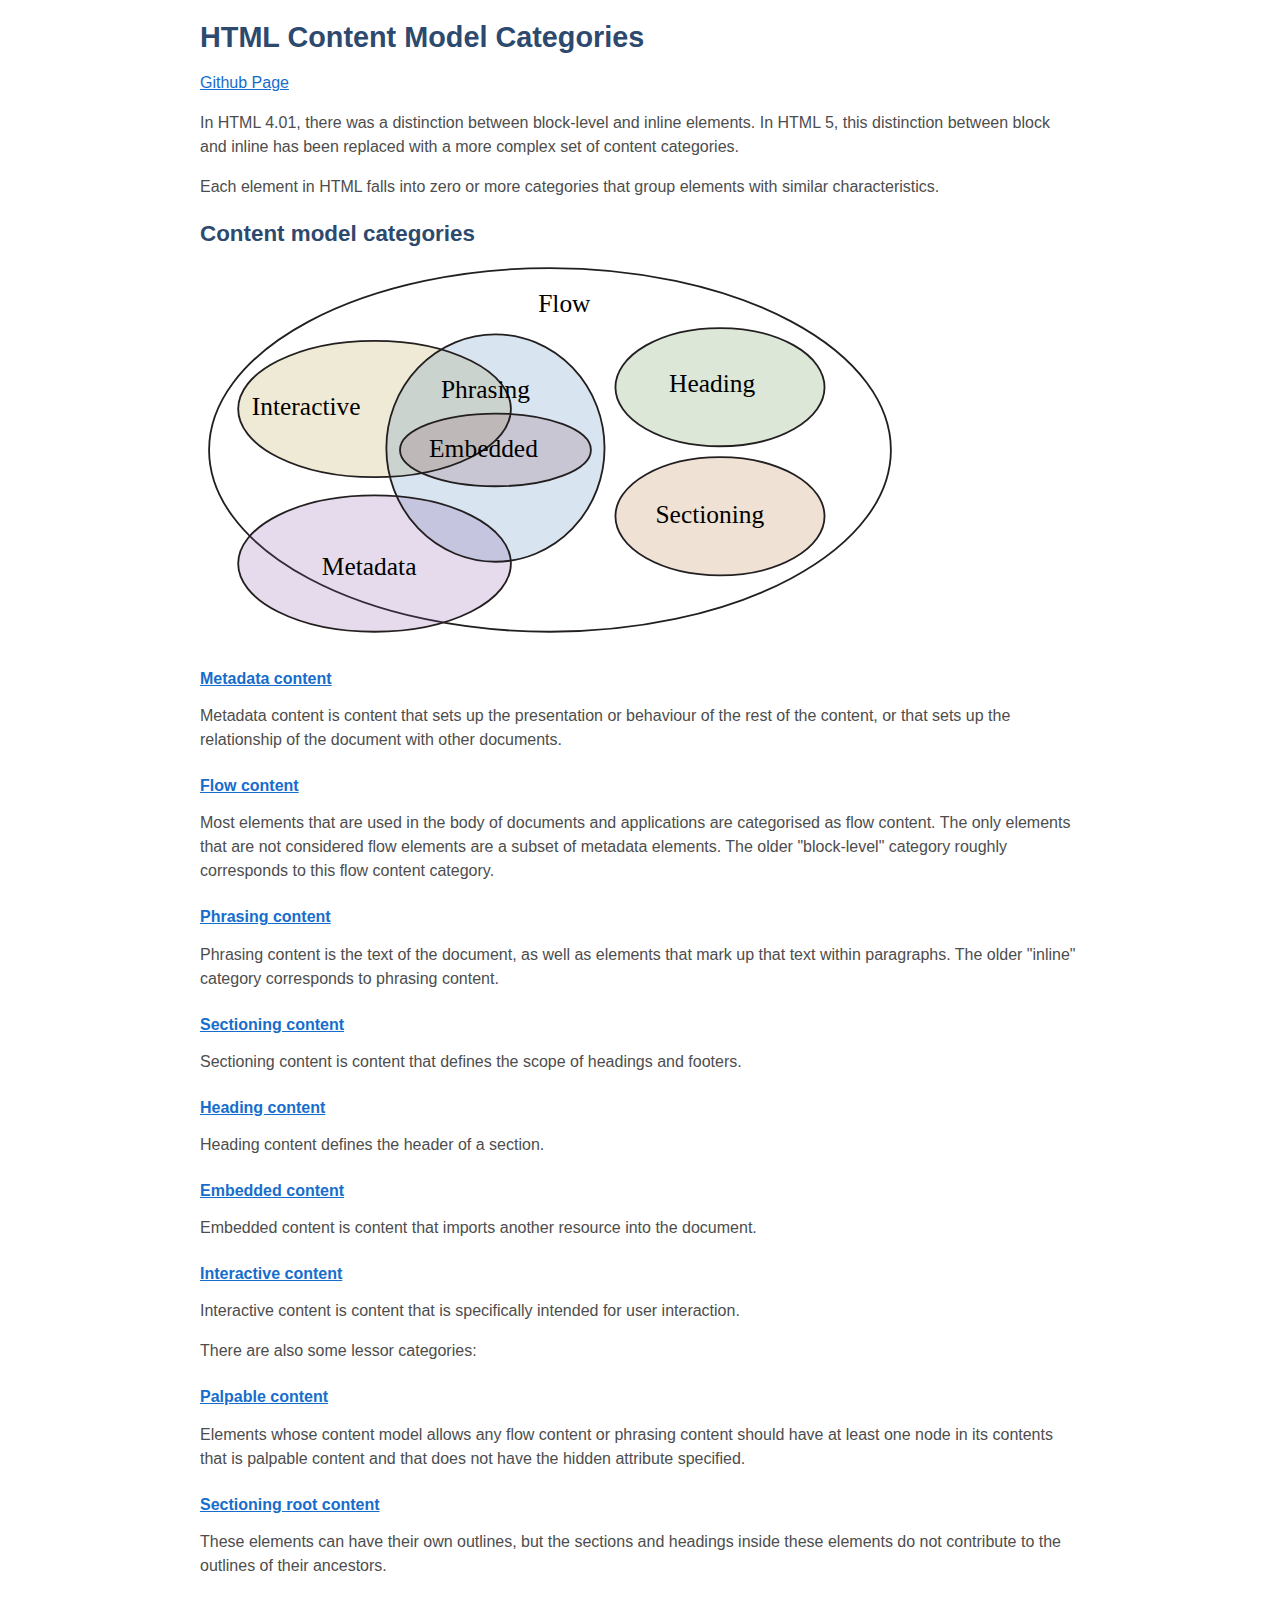
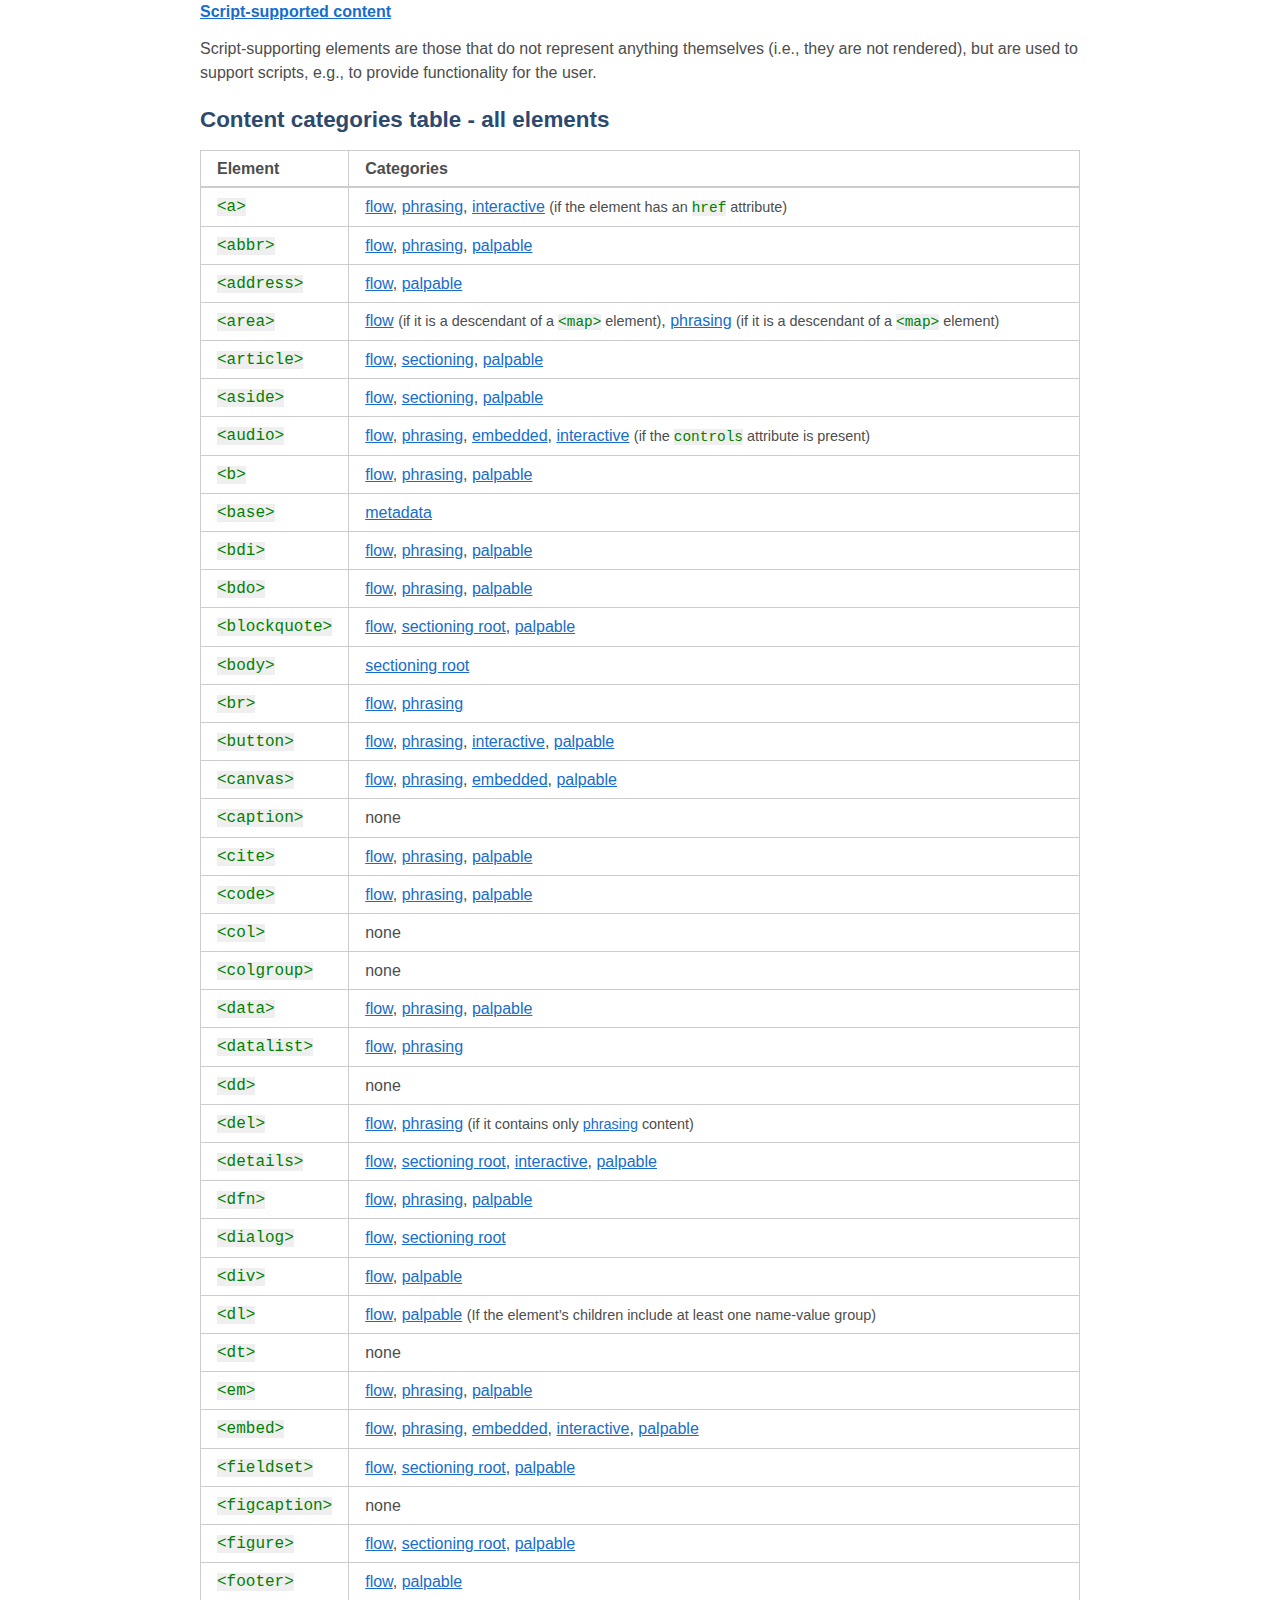
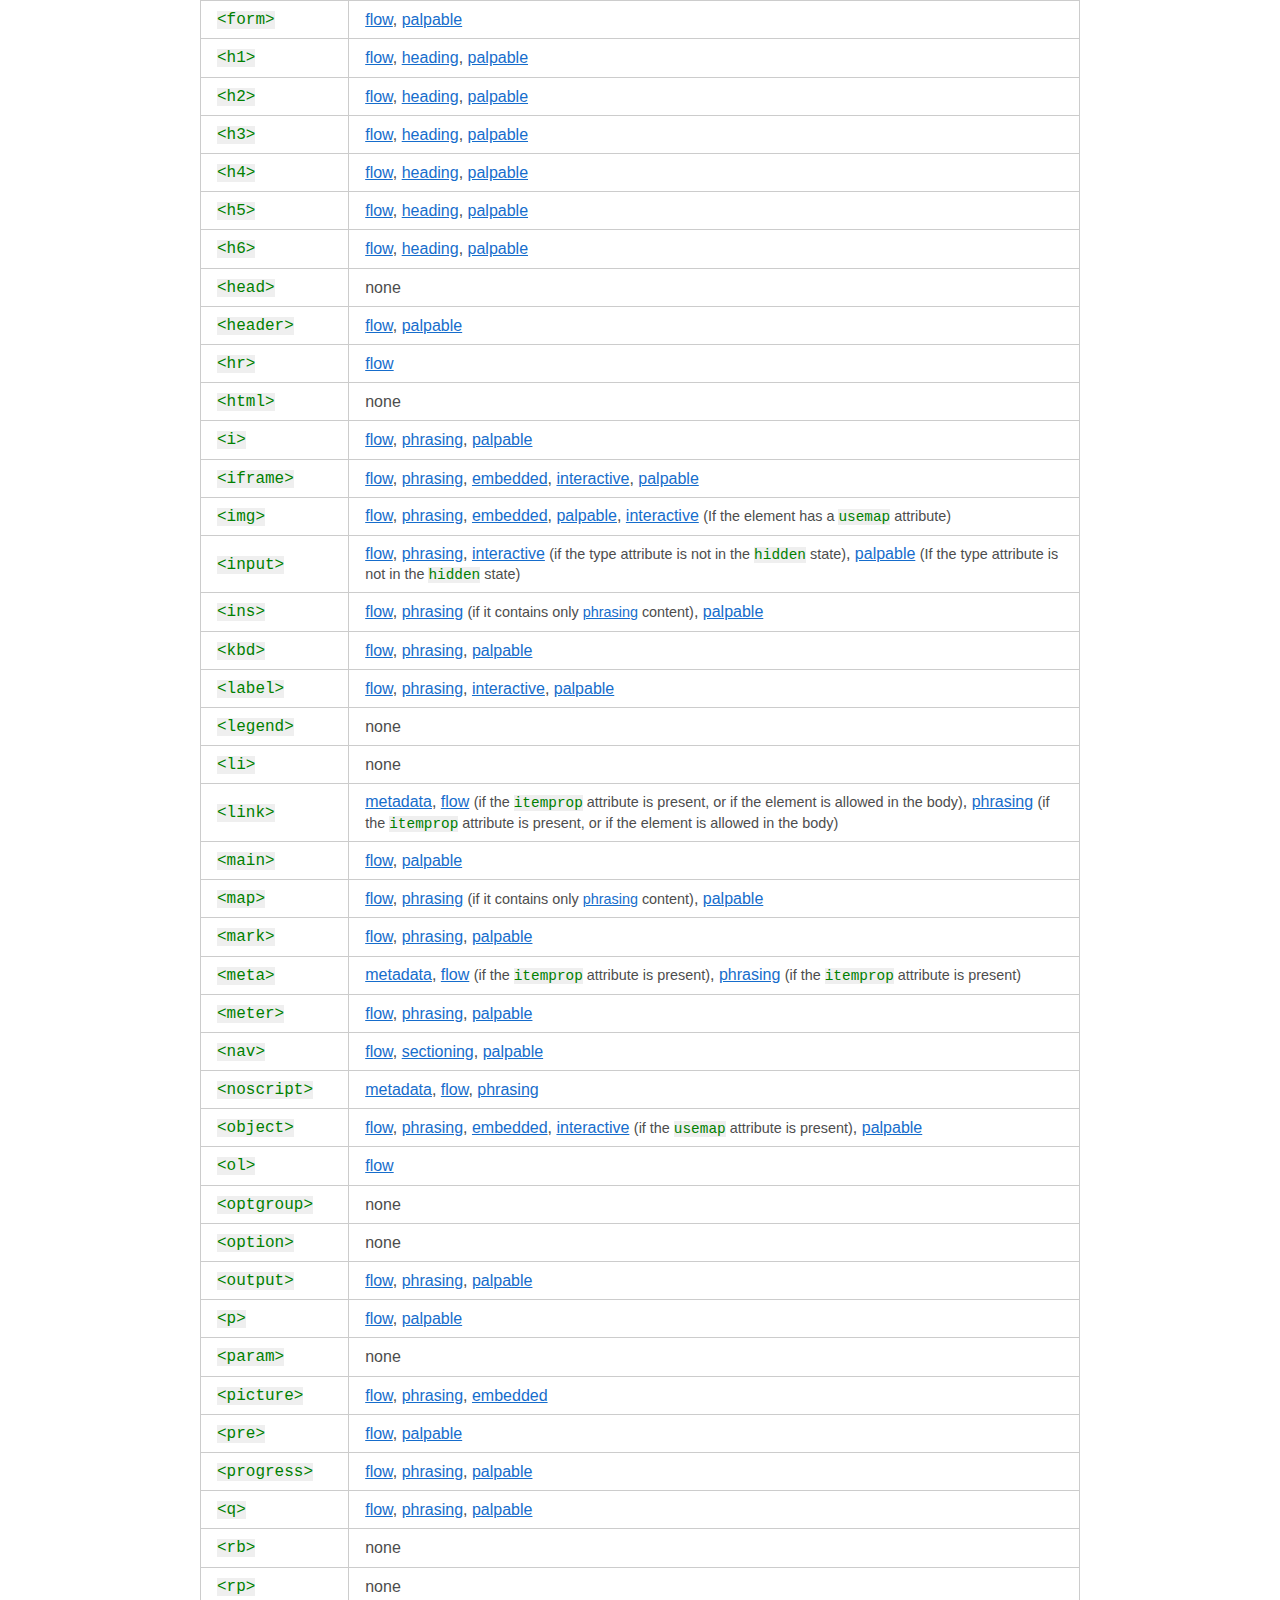
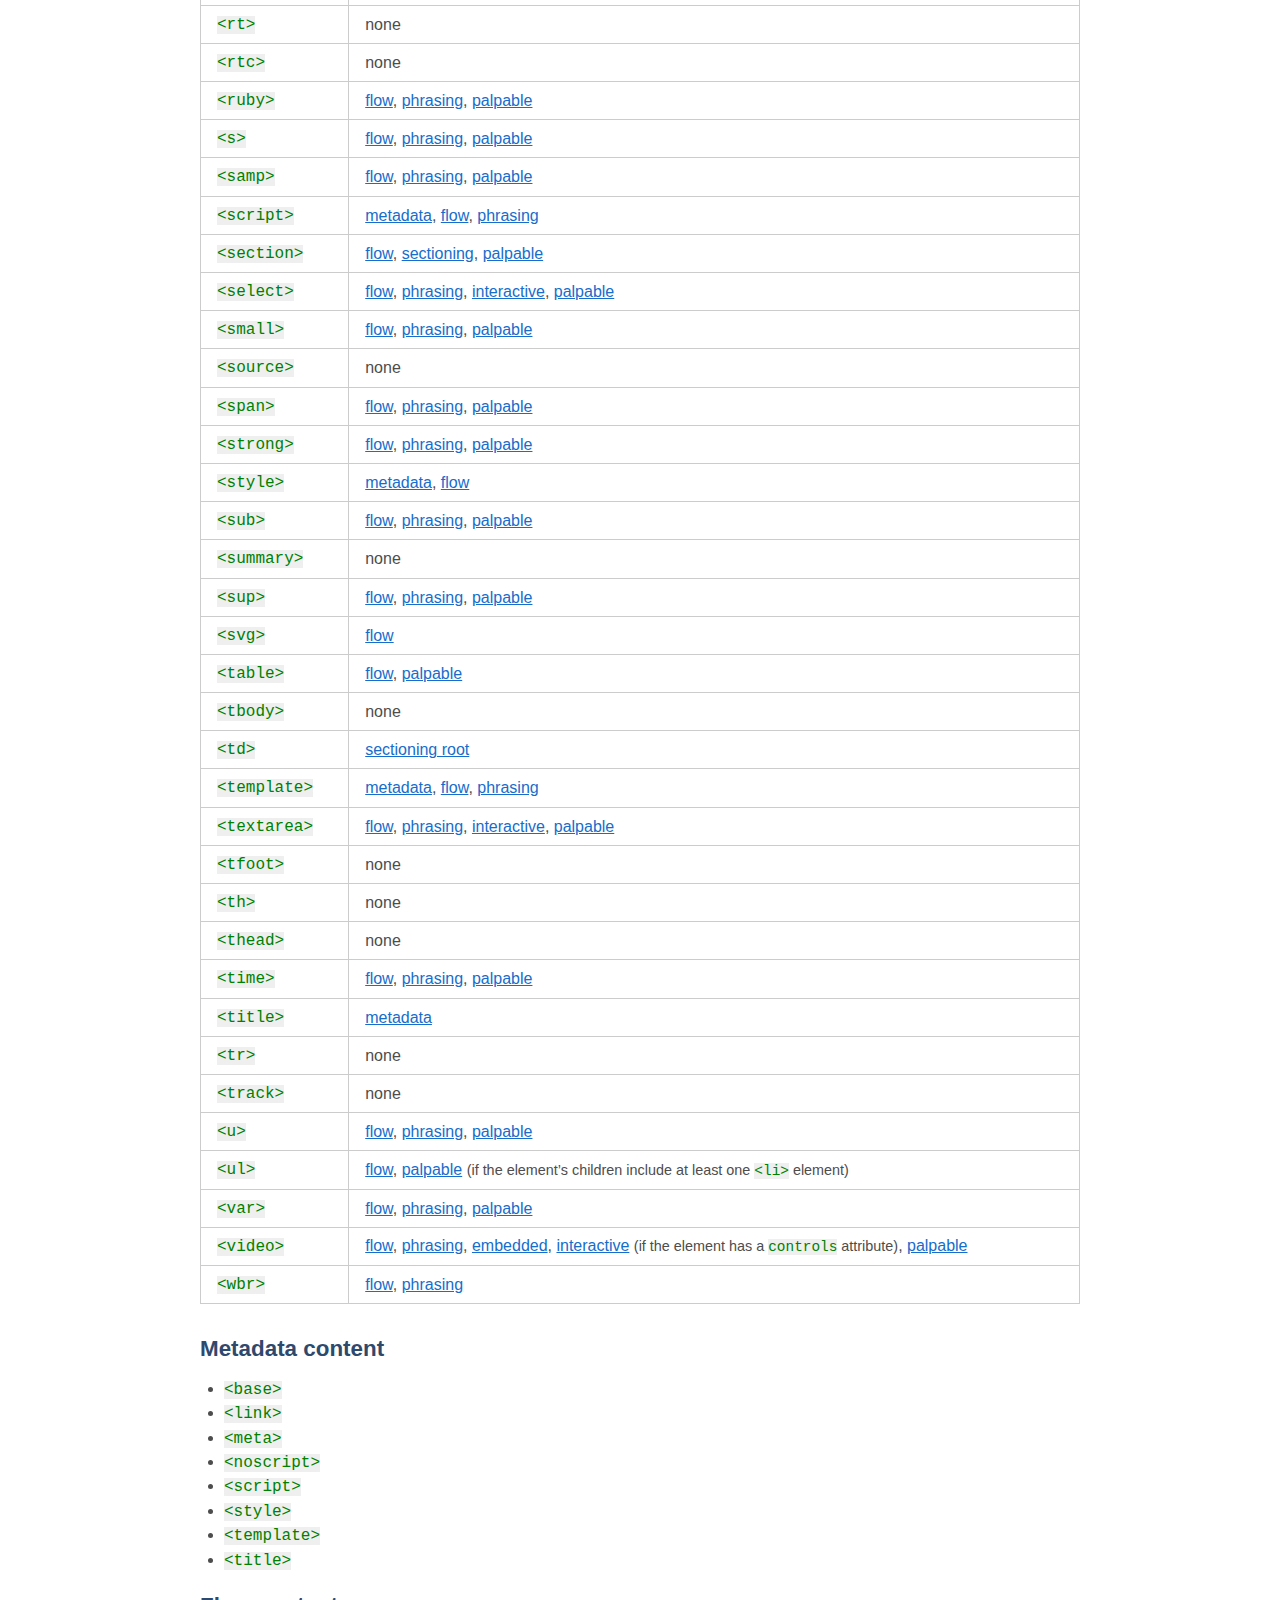
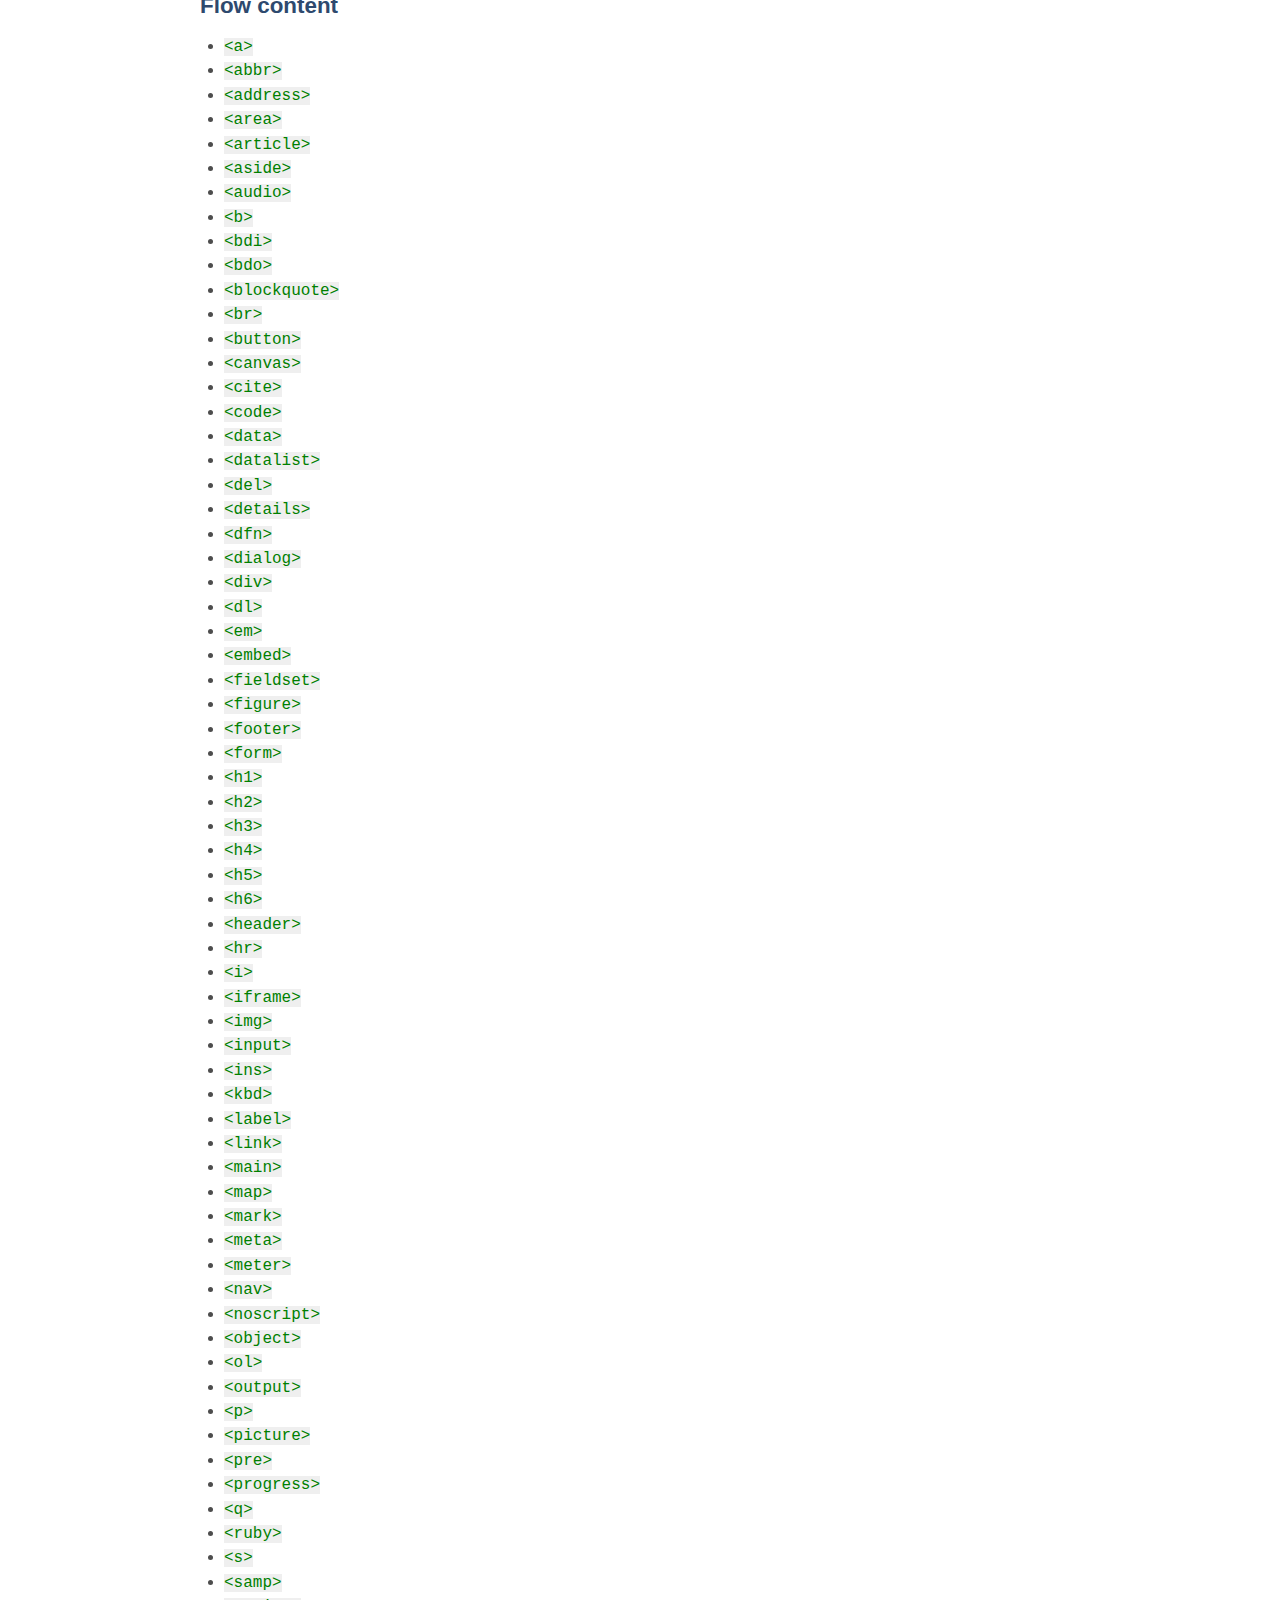
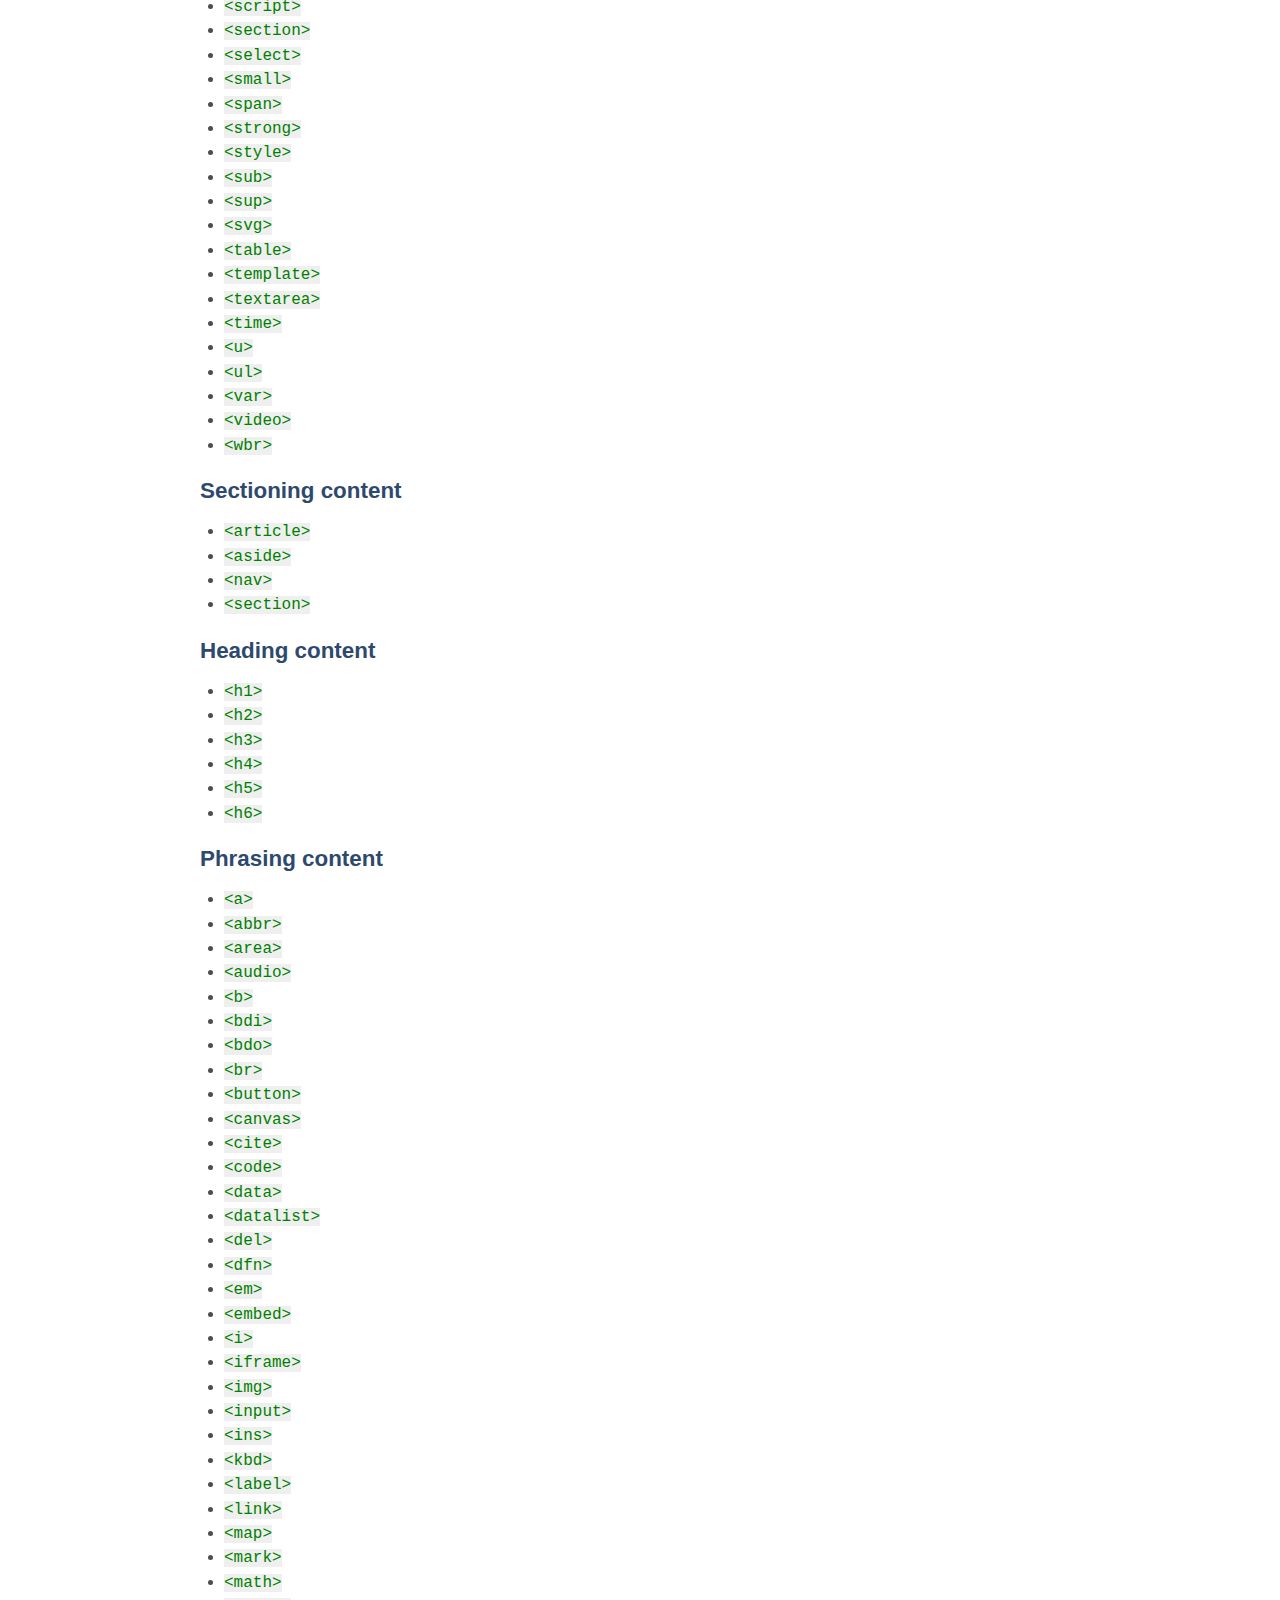
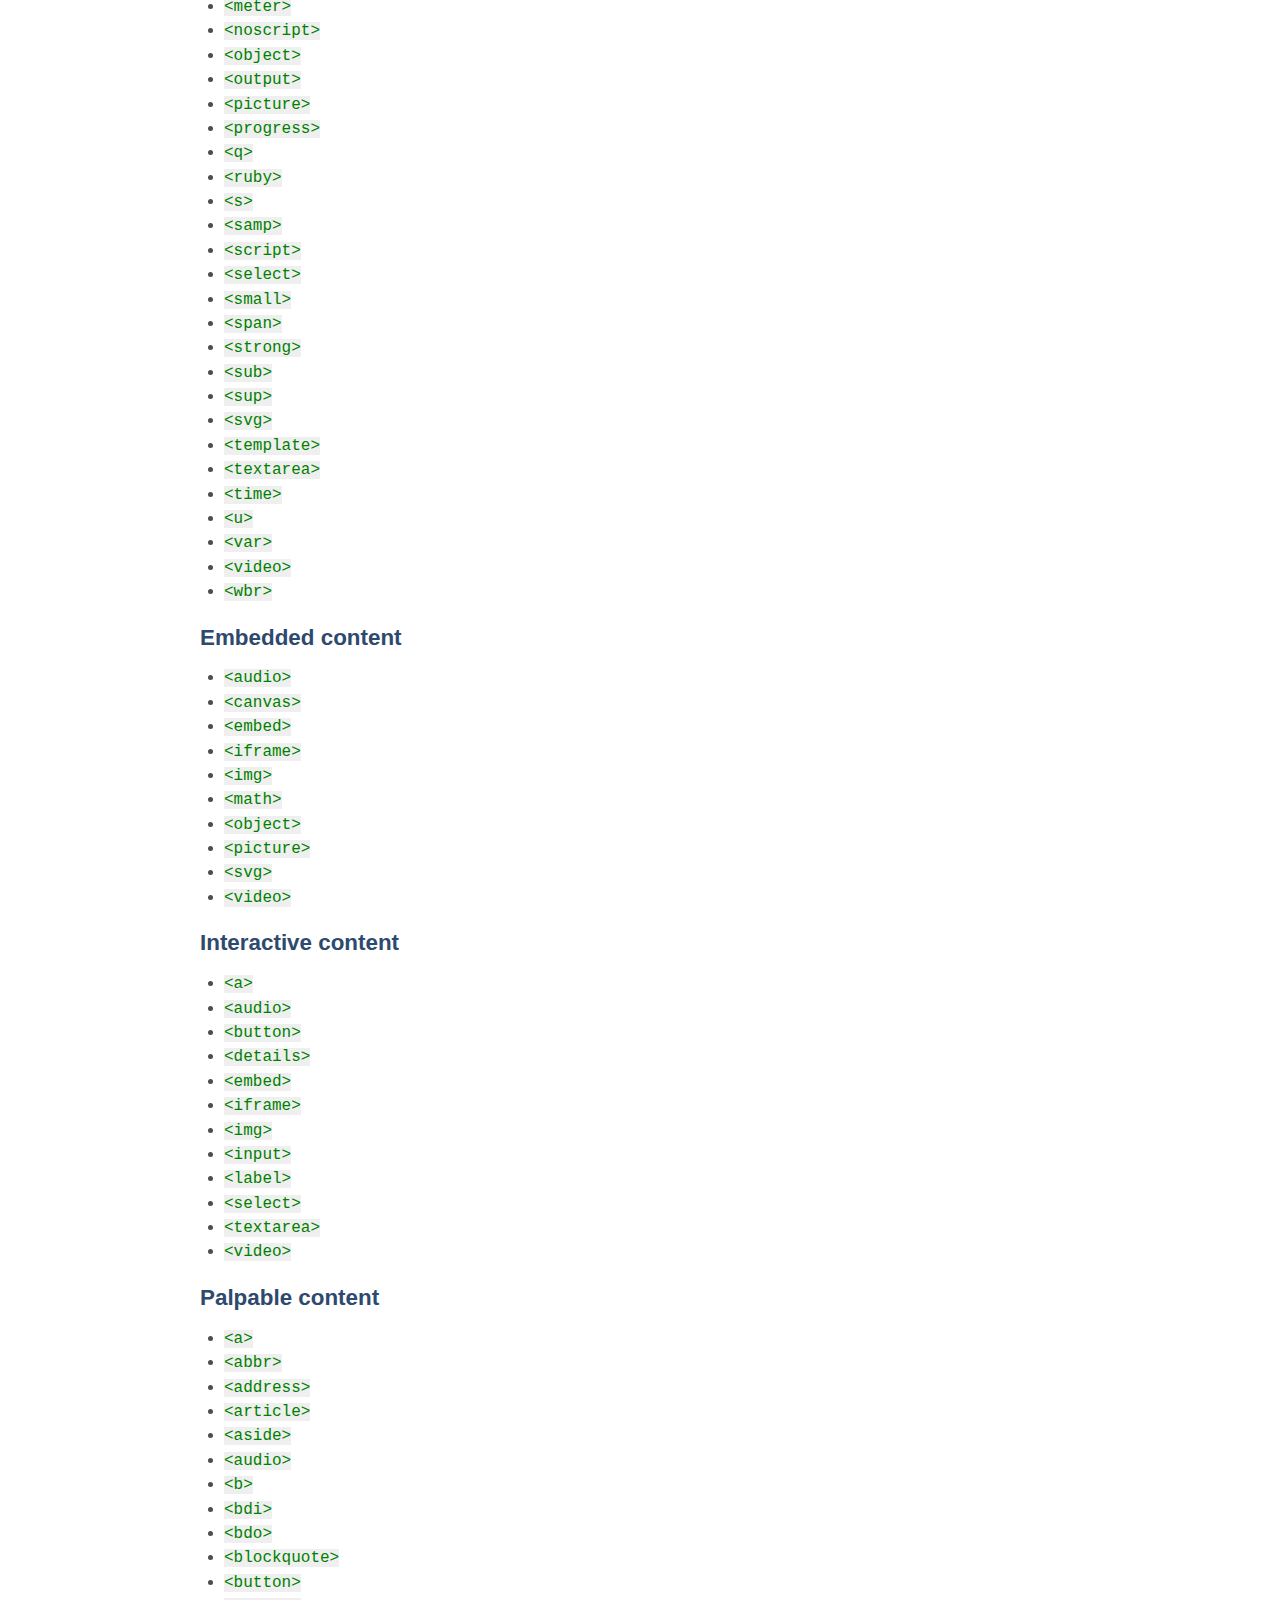
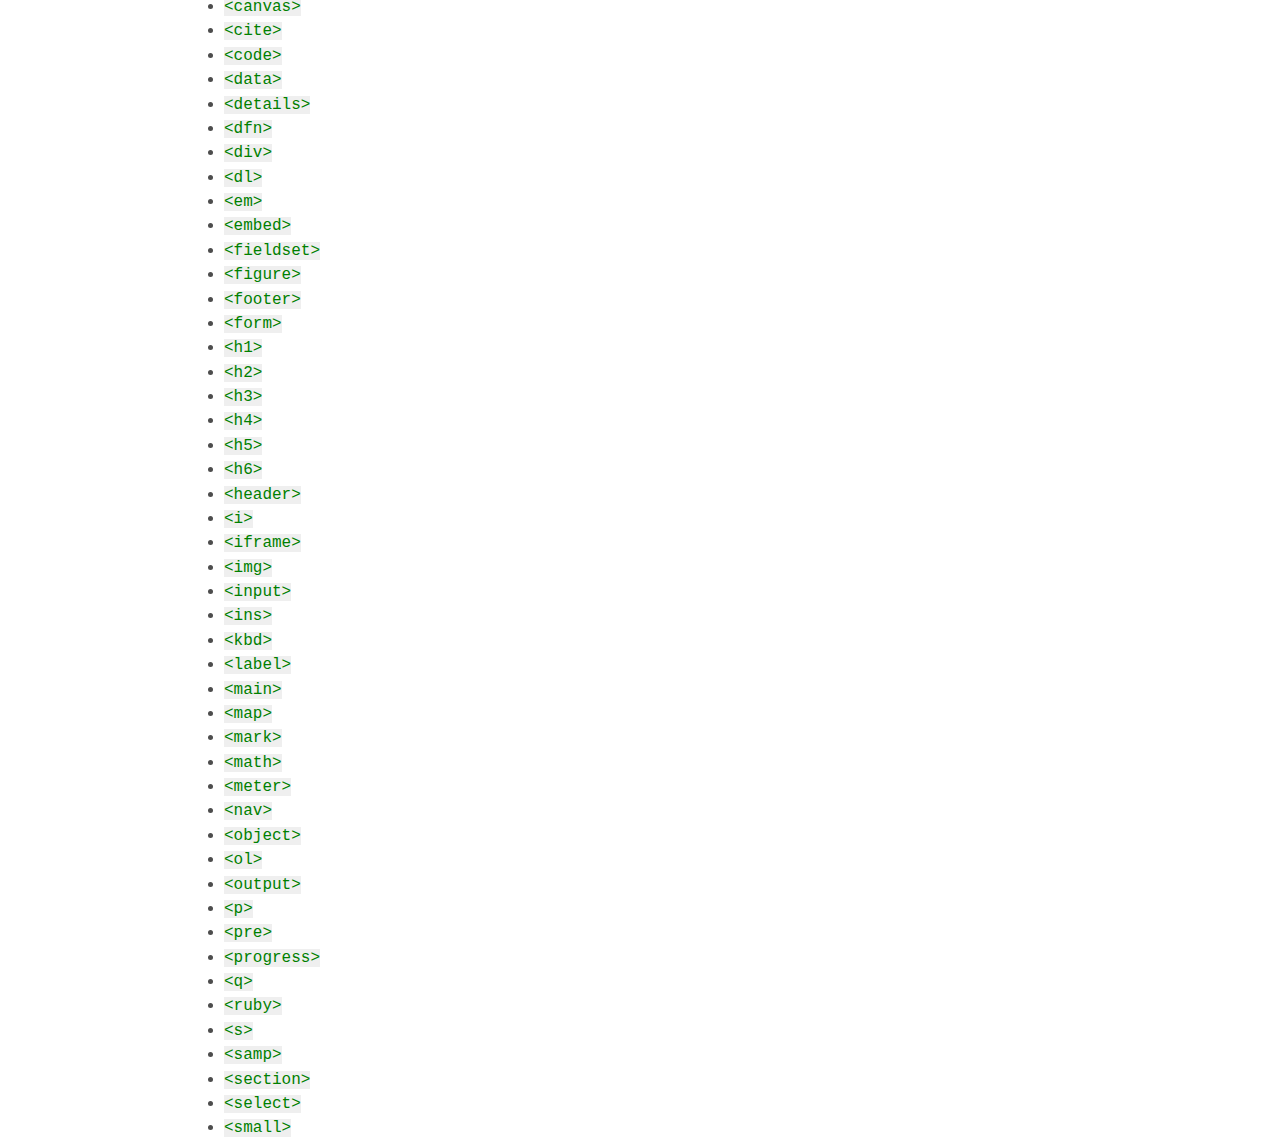
==== index.html @ ed6feae8 "Merge pull request #2 from joe-watkins/master" ====
<!doctype html>
<html lang="en">
<head>
  <meta charset="utf-8">
  <title>HTML Content Model Categories</title>
  <meta name="viewport" content="width=device-width, initial-scale=1">
  <link rel="shortcut icon" href="favicon.ico">
  <link rel="stylesheet" href="assets/css/styles.css">
</head>
<body>
  <div class="container-wide">
    <h1>HTML Content Model Categories</h1>
    <p><a href="https://github.com/russmaxdesign/content-types">Github Page</a></p>

    <p>In HTML 4.01, there was a distinction between block-level and inline elements. In HTML 5, this distinction between block and inline has been replaced with a more complex set of content categories.</p>
    <p>Each element in HTML falls into zero or more categories that group elements with similar characteristics.</p>

    <h2>Content model categories</h2>
    <div style="max-width: 700px">
      <?xml version="1.0" encoding="utf-8"?>
        <svg version="1.1" id="Layer_1" xmlns="http://www.w3.org/2000/svg" xmlns:xlink="http://www.w3.org/1999/xlink" x="0px" y="0px" viewBox="0 0 770 420" style="enable-background:new 0 0 770 420;" xml:space="preserve">
        <title>Diagram showing content model categories overlapping</title>
        <style type="text/css">
          .st1{opacity:0.2;fill:#AF9831;}
          .st2{opacity:0.2;fill:#3A78B4;}
          .st3{opacity:0.2;fill:#50893E;}
          .st4{opacity:0.2;fill:#B06A28;}
          .st5{opacity:0.2;fill:#814B9E;}
          .st6{font-family:'HelveticaNeue-Bold';}
          .st7{font-size:28px;}
          .st8{opacity:0.2;fill:#8C5060;}
          .st9{fill:none;stroke:#231F20;stroke-width:2;stroke-miterlimit:10;}
        </style>
        <ellipse class="st9" cx="385" cy="210" rx="375" ry="200"/>
        <ellipse class="st1" cx="192" cy="165" rx="150" ry="75"/>
        <ellipse class="st2" cx="325" cy="208" rx="120" ry="125"/>
        <ellipse class="st3" cx="572" cy="141" rx="115" ry="65"/>
        <ellipse class="st4" cx="572" cy="283" rx="115" ry="65"/>
        <ellipse class="st5" cx="192" cy="335" rx="150" ry="75"/>
        <ellipse class="st8" cx="325" cy="210" rx="105" ry="40"/>
        <ellipse class="st9" cx="192" cy="165" rx="150" ry="75"/>
        <ellipse class="st9" cx="325" cy="208" rx="120" ry="125"/>
        <ellipse class="st9" cx="572" cy="141" rx="115" ry="65"/>
        <ellipse class="st9" cx="572" cy="283" rx="115" ry="65"/>
        <ellipse class="st9" cx="192" cy="335" rx="150" ry="75"/>
        <ellipse class="st9" cx="325" cy="210" rx="105" ry="40"/>
        <text transform="matrix(1 0 0 1 372 58)" class="st6 st7">Flow</text>
        <text transform="matrix(1 0 0 1 516 146)" class="st6 st7">Heading</text>
        <text transform="matrix(1 0 0 1 501 290)" class="st6 st7">Sectioning</text>
        <text transform="matrix(1 0 0 1 134 348)" class="st6 st7">Metadata</text>
        <text transform="matrix(1 0 0 1 57 172)" class="st6 st7">Interactive</text>
        <text transform="matrix(1 0 0 1 265 153)" class="st6 st7">Phrasing</text>
        <text transform="matrix(1 0 0 1 252 218)" class="st6 st7">Embedded</text>
      </svg>
    </div>

    <h3><a href="#jump-metadata-content">Metadata content</a></h3>
    <p>Metadata content is content that sets up the presentation or behaviour of the rest of the content, or that sets up the relationship of the document with other documents.</p>

    <h3><a href="#jump-flow-content">Flow content</a></h3>
    <p>Most elements that are used in the body of documents and applications are categorised as flow content. The only elements that are not considered flow elements are a subset of metadata elements. The older "block-level" category roughly corresponds to this flow content category.</p>

    <h3><a href="#jump-phrasing-content">Phrasing content</a></h3>
    <p>Phrasing content is the text of the document, as well as elements that mark up that text within paragraphs. The older "inline" category corresponds to phrasing content.</p>

    <h3><a href="#jump-sectioning-content">Sectioning content</a></h3>
    <p>Sectioning content is content that defines the scope of headings and footers.</p>

    <h3><a href="#jump-heading-content">Heading content</a></h3>
    <p>Heading content defines the header of a section.</p>

    <h3><a href="#jump-embedded-content">Embedded content</a></h3>
    <p>Embedded content is content that imports another resource into the document.</p>

    <h3><a href="#jump-interactive-content">Interactive content</a></h3>
    <p>Interactive content is content that is specifically intended for user interaction.</p>

    <p>There are also some lessor categories:</p>

    <h3><a href="#jump-palpable-content">Palpable content</a></h3>
    <p>Elements whose content model allows any flow content or phrasing content should have at least one node in its contents that is palpable content and that does not have the hidden attribute specified.</p>

    <h3><a href="#jump-sectioning-root-content">Sectioning root content</a></h3>
    <p>These elements can have their own outlines, but the sections and headings inside these elements do not contribute to the outlines of their ancestors.</p>

    <h3><a href="#jump-script-supported-content">Script-supported content</a></h3>
    <p>Script-supporting elements are those that do not represent anything themselves (i.e., they are not rendered), but are used to support scripts, e.g., to provide functionality for the user.</p>

    <h2>Content categories table - all elements</h2>
    <table>
      <thead>
        <tr>
          <th>Element</th>
          <th>Categories</th>
        </tr>
      </thead>
      <tbody>
        <tr>
          <td><code>&lt;a&gt;</code></td>
          <td><a href="https://www.w3.org/TR/html52/dom.html#flow-content">flow</a>, <a href="https://www.w3.org/TR/html52/dom.html#phrasing-content">phrasing</a>, <a href="https://www.w3.org/TR/html52/dom.html#interactive-content">interactive</a> <span class="small">(if the element has an <code>href</code> attribute)</span></td>
        </tr>
        <tr>
          <td><code>&lt;abbr&gt;</code></td>
          <td><a href="https://www.w3.org/TR/html52/dom.html#flow-content">flow</a>, <a href="https://www.w3.org/TR/html52/dom.html#phrasing-content">phrasing</a>, <a href="https://www.w3.org/TR/html52/dom.html#palpable-content">palpable</a></td>
        </tr>
        <tr>
          <td><code>&lt;address&gt;</code></td>
          <td><a href="https://www.w3.org/TR/html52/dom.html#flow-content">flow</a>, <a href="https://www.w3.org/TR/html52/dom.html#palpable-content">palpable</a></td>
        </tr>
        <tr>
          <td><code>&lt;area&gt;</code></td>
          <td><a href="https://www.w3.org/TR/html52/dom.html#flow-content">flow</a> <span class="small">(if it is a descendant of a <code>&lt;map&gt;</code> element)</span>, <a href="https://www.w3.org/TR/html52/dom.html#phrasing-content">phrasing</a> <span class="small">(if it is a descendant of a <code>&lt;map&gt;</code> element)</span></td>
        </tr>
        <tr>
          <td><code>&lt;article&gt;</code></td>
          <td><a href="https://www.w3.org/TR/html52/dom.html#flow-content">flow</a>, <a href="https://www.w3.org/TR/html52/dom.html#sectioning-content">sectioning</a>, <a href="https://www.w3.org/TR/html52/dom.html#palpable-content">palpable</a></td>
        </tr>
        <tr>
          <td><code>&lt;aside&gt;</code></td>
          <td><a href="https://www.w3.org/TR/html52/dom.html#flow-content">flow</a>, <a href="https://www.w3.org/TR/html52/dom.html#sectioning-content">sectioning</a>, <a href="https://www.w3.org/TR/html52/dom.html#palpable-content">palpable</a></td>
        </tr>
        <tr>
          <td><code>&lt;audio&gt;</code></td>
          <td><a href="https://www.w3.org/TR/html52/dom.html#flow-content">flow</a>, <a href="https://www.w3.org/TR/html52/dom.html#phrasing-content">phrasing</a>, <a href="https://www.w3.org/TR/html52/dom.html#embedded-content">embedded</a>, <a href="https://www.w3.org/TR/html52/dom.html#interactive-content">interactive</a> <span class="small">(if the <code>controls</code> attribute is present)</span></td>
        </tr>
        <tr>
          <td><code>&lt;b&gt;</code></td>
          <td><a href="https://www.w3.org/TR/html52/dom.html#flow-content">flow</a>, <a href="https://www.w3.org/TR/html52/dom.html#phrasing-content">phrasing</a>, <a href="https://www.w3.org/TR/html52/dom.html#palpable-content">palpable</a></td>
        </tr>
        <tr>
          <td><code>&lt;base&gt;</code></td>
          <td><a href="https://www.w3.org/TR/html52/dom.html#metadata-content">metadata</a></td>
        </tr>
        <tr>
          <td><code>&lt;bdi&gt;</code></td>
          <td><a href="https://www.w3.org/TR/html52/dom.html#flow-content">flow</a>, <a href="https://www.w3.org/TR/html52/dom.html#phrasing-content">phrasing</a>, <a href="https://www.w3.org/TR/html52/dom.html#palpable-content">palpable</a></td>
        </tr>
        <tr>
          <td><code>&lt;bdo&gt;</code></td>
          <td><a href="https://www.w3.org/TR/html52/dom.html#flow-content">flow</a>, <a href="https://www.w3.org/TR/html52/dom.html#phrasing-content">phrasing</a>, <a href="https://www.w3.org/TR/html52/dom.html#palpable-content">palpable</a></td>
        </tr>
        <tr>
          <td><code>&lt;blockquote&gt;</code></td>
          <td><a href="https://www.w3.org/TR/html52/dom.html#flow-content">flow</a>, <a href="https://www.w3.org/TR/html52/sections.html#sectioning-roots">sectioning root</a>, <a href="https://www.w3.org/TR/html52/dom.html#palpable-content">palpable</a></td>
        </tr>
        <tr>
          <td><code>&lt;body&gt;</code></td>
          <td><a href="https://www.w3.org/TR/html52/sections.html#sectioning-roots">sectioning root</a></td>
        </tr>
        <tr>
          <td><code>&lt;br&gt;</code></td>
          <td><a href="https://www.w3.org/TR/html52/dom.html#flow-content">flow</a>, <a href="https://www.w3.org/TR/html52/dom.html#phrasing-content">phrasing</a></td>
        </tr>
        <tr>
          <td><code>&lt;button&gt;</code></td>
          <td><a href="https://www.w3.org/TR/html52/dom.html#flow-content">flow</a>, <a href="https://www.w3.org/TR/html52/dom.html#phrasing-content">phrasing</a>, <a href="https://www.w3.org/TR/html52/dom.html#interactive-content">interactive</a>, <a href="https://www.w3.org/TR/html52/dom.html#palpable-content">palpable</a></td>
        </tr>
        <tr>
          <td><code>&lt;canvas&gt;</code></td>
          <td><a href="https://www.w3.org/TR/html52/dom.html#flow-content">flow</a>, <a href="https://www.w3.org/TR/html52/dom.html#phrasing-content">phrasing</a>, <a href="https://www.w3.org/TR/html52/dom.html#embedded-content">embedded</a>, <a href="https://www.w3.org/TR/html52/dom.html#palpable-content">palpable</a></td>
        </tr>
        <tr>
          <td><code>&lt;caption&gt;</code></td>
          <td>none</td>
        </tr>
        <tr>
          <td><code>&lt;cite&gt;</code></td>
          <td><a href="https://www.w3.org/TR/html52/dom.html#flow-content">flow</a>, <a href="https://www.w3.org/TR/html52/dom.html#phrasing-content">phrasing</a>, <a href="https://www.w3.org/TR/html52/dom.html#palpable-content">palpable</a></td>
        </tr>
        <tr>
          <td><code>&lt;code&gt;</code></td>
          <td><a href="https://www.w3.org/TR/html52/dom.html#flow-content">flow</a>, <a href="https://www.w3.org/TR/html52/dom.html#phrasing-content">phrasing</a>, <a href="https://www.w3.org/TR/html52/dom.html#palpable-content">palpable</a></td>
        </tr>
        <tr>
          <td><code>&lt;col&gt;</code></td>
          <td>none</td>
        </tr>
        <tr>
          <td><code>&lt;colgroup&gt;</code></td>
          <td>none</td>
        </tr>
        <tr>
          <td><code>&lt;data&gt;</code></td>
          <td><a href="https://www.w3.org/TR/html52/dom.html#flow-content">flow</a>, <a href="https://www.w3.org/TR/html52/dom.html#phrasing-content">phrasing</a>, <a href="https://www.w3.org/TR/html52/dom.html#palpable-content">palpable</a></td>
        </tr>
        <tr>
          <td><code>&lt;datalist&gt;</code></td>
          <td><a href="https://www.w3.org/TR/html52/dom.html#flow-content">flow</a>, <a href="https://www.w3.org/TR/html52/dom.html#phrasing-content">phrasing</a></td>
        </tr>
        <tr>
          <td><code>&lt;dd&gt;</code></td>
          <td>none</td>
        </tr>
        <tr>
          <td><code>&lt;del&gt;</code></td>
          <td><a href="https://www.w3.org/TR/html52/dom.html#flow-content">flow</a>, <a href="https://www.w3.org/TR/html52/dom.html#phrasing-content">phrasing</a> <span class="small">(if it contains only <a href="https://www.w3.org/TR/html52/dom.html#phrasing-content">phrasing</a> content)</span></td>
        </tr>
        <tr>
          <td><code>&lt;details&gt;</code></td>
          <td><a href="https://www.w3.org/TR/html52/dom.html#flow-content">flow</a>, <a href="https://www.w3.org/TR/html52/sections.html#sectioning-roots">sectioning root</a>, <a href="https://www.w3.org/TR/html52/dom.html#interactive-content">interactive</a>, <a href="https://www.w3.org/TR/html52/dom.html#palpable-content">palpable</a></td>
        </tr>
        <tr>
          <td><code>&lt;dfn&gt;</code></td>
          <td><a href="https://www.w3.org/TR/html52/dom.html#flow-content">flow</a>, <a href="https://www.w3.org/TR/html52/dom.html#phrasing-content">phrasing</a>, <a href="https://www.w3.org/TR/html52/dom.html#palpable-content">palpable</a></td>
        </tr>
        <tr>
          <td><code>&lt;dialog&gt;</code></td>
          <td><a href="https://www.w3.org/TR/html52/dom.html#flow-content">flow</a>, <a href="https://www.w3.org/TR/html52/sections.html#sectioning-roots">sectioning root</a></td>
        </tr>
        <tr>
          <td><code>&lt;div&gt;</code></td>
          <td><a href="https://www.w3.org/TR/html52/dom.html#flow-content">flow</a>, <a href="https://www.w3.org/TR/html52/dom.html#palpable-content">palpable</a></td>
        </tr>
        <tr>
          <td><code>&lt;dl&gt;</code></td>
          <td><a href="https://www.w3.org/TR/html52/dom.html#flow-content">flow</a>, <a href="https://www.w3.org/TR/html52/dom.html#palpable-content">palpable</a> <span class="small">(If the element’s children include at least one name-value group)</span></td>
        </tr>
        <tr>
          <td><code>&lt;dt&gt;</code></td>
          <td>none</td>
        </tr>
        <tr>
          <td><code>&lt;em&gt;</code></td>
          <td><a href="https://www.w3.org/TR/html52/dom.html#flow-content">flow</a>, <a href="https://www.w3.org/TR/html52/dom.html#phrasing-content">phrasing</a>, <a href="https://www.w3.org/TR/html52/dom.html#palpable-content">palpable</a></td>
        </tr>
        <tr>
          <td><code>&lt;embed&gt;</code></td>
          <td><a href="https://www.w3.org/TR/html52/dom.html#flow-content">flow</a>, <a href="https://www.w3.org/TR/html52/dom.html#phrasing-content">phrasing</a>, <a href="https://www.w3.org/TR/html52/dom.html#embedded-content">embedded</a>, <a href="https://www.w3.org/TR/html52/dom.html#interactive-content">interactive</a>, <a href="https://www.w3.org/TR/html52/dom.html#palpable-content">palpable</a></td>
        </tr>
        <tr>
          <td><code>&lt;fieldset&gt;</code></td>
          <td><a href="https://www.w3.org/TR/html52/dom.html#flow-content">flow</a>, <a href="https://www.w3.org/TR/html52/sections.html#sectioning-roots">sectioning root</a>, <a href="https://www.w3.org/TR/html52/dom.html#palpable-content">palpable</a></td>
        </tr>
        <tr>
          <td><code>&lt;figcaption&gt;</code></td>
          <td>none</td>
        </tr>
        <tr>
          <td><code>&lt;figure&gt;</code></td>
          <td><a href="https://www.w3.org/TR/html52/dom.html#flow-content">flow</a>, <a href="https://www.w3.org/TR/html52/sections.html#sectioning-roots">sectioning root</a>, <a href="https://www.w3.org/TR/html52/dom.html#palpable-content">palpable</a></td>
        </tr>
        <tr>
          <td><code>&lt;footer&gt;</code></td>
          <td><a href="https://www.w3.org/TR/html52/dom.html#flow-content">flow</a>, <a href="https://www.w3.org/TR/html52/dom.html#palpable-content">palpable</a></td>
        </tr>
        <tr>
          <td><code>&lt;form&gt;</code></td>
          <td><a href="https://www.w3.org/TR/html52/dom.html#flow-content">flow</a>, <a href="https://www.w3.org/TR/html52/dom.html#palpable-content">palpable</a></td>
        </tr>
        <tr>
          <td><code>&lt;h1&gt;</code></td>
          <td><a href="https://www.w3.org/TR/html52/dom.html#flow-content">flow</a>, <a href="https://www.w3.org/TR/html52/dom.html#heading-content">heading</a>, <a href="https://www.w3.org/TR/html52/dom.html#palpable-content">palpable</a></td>
        </tr>
        <tr>
          <td><code>&lt;h2&gt;</code></td>
          <td><a href="https://www.w3.org/TR/html52/dom.html#flow-content">flow</a>, <a href="https://www.w3.org/TR/html52/dom.html#heading-content">heading</a>, <a href="https://www.w3.org/TR/html52/dom.html#palpable-content">palpable</a></td>
        </tr>
        <tr>
          <td><code>&lt;h3&gt;</code></td>
          <td><a href="https://www.w3.org/TR/html52/dom.html#flow-content">flow</a>, <a href="https://www.w3.org/TR/html52/dom.html#heading-content">heading</a>, <a href="https://www.w3.org/TR/html52/dom.html#palpable-content">palpable</a></td>
        </tr>
        <tr>
          <td><code>&lt;h4&gt;</code></td>
          <td><a href="https://www.w3.org/TR/html52/dom.html#flow-content">flow</a>, <a href="https://www.w3.org/TR/html52/dom.html#heading-content">heading</a>, <a href="https://www.w3.org/TR/html52/dom.html#palpable-content">palpable</a></td>
        </tr>
        <tr>
          <td><code>&lt;h5&gt;</code></td>
          <td><a href="https://www.w3.org/TR/html52/dom.html#flow-content">flow</a>, <a href="https://www.w3.org/TR/html52/dom.html#heading-content">heading</a>, <a href="https://www.w3.org/TR/html52/dom.html#palpable-content">palpable</a></td>
        </tr>
        <tr>
          <td><code>&lt;h6&gt;</code></td>
          <td><a href="https://www.w3.org/TR/html52/dom.html#flow-content">flow</a>, <a href="https://www.w3.org/TR/html52/dom.html#heading-content">heading</a>, <a href="https://www.w3.org/TR/html52/dom.html#palpable-content">palpable</a></td>
        </tr>
        <tr>
          <td><code>&lt;head&gt;</code></td>
          <td>none</td>
        </tr>
        <tr>
          <td><code>&lt;header&gt;</code></td>
          <td><a href="https://www.w3.org/TR/html52/dom.html#flow-content">flow</a>, <a href="https://www.w3.org/TR/html52/dom.html#palpable-content">palpable</a></td>
        </tr>
        <tr>
          <td><code>&lt;hr&gt;</code></td>
          <td><a href="https://www.w3.org/TR/html52/dom.html#flow-content">flow</a></td>
        </tr>
        <tr>
          <td><code>&lt;html&gt;</code></td>
          <td>none</td>
        </tr>
        <tr>
          <td><code>&lt;i&gt;</code></td>
          <td><a href="https://www.w3.org/TR/html52/dom.html#flow-content">flow</a>, <a href="https://www.w3.org/TR/html52/dom.html#phrasing-content">phrasing</a>, <a href="https://www.w3.org/TR/html52/dom.html#palpable-content">palpable</a></td>
        </tr>
        <tr>
          <td><code>&lt;iframe&gt;</code></td>
          <td><a href="https://www.w3.org/TR/html52/dom.html#flow-content">flow</a>, <a href="https://www.w3.org/TR/html52/dom.html#phrasing-content">phrasing</a>, <a href="https://www.w3.org/TR/html52/dom.html#embedded-content">embedded</a>, <a href="https://www.w3.org/TR/html52/dom.html#interactive-content">interactive</a>, <a href="https://www.w3.org/TR/html52/dom.html#palpable-content">palpable</a></td>
        </tr>
        <tr>
          <td><code>&lt;img&gt;</code></td>
          <td><a href="https://www.w3.org/TR/html52/dom.html#flow-content">flow</a>, <a href="https://www.w3.org/TR/html52/dom.html#phrasing-content">phrasing</a>, <a href="https://www.w3.org/TR/html52/dom.html#embedded-content">embedded</a>, <a href="https://www.w3.org/TR/html52/dom.html#palpable-content">palpable</a>, <a href="https://www.w3.org/TR/html52/dom.html#interactive-content">interactive</a> <span class="small">(If the element has a <code>usemap</code> attribute)</span></td>
        </tr>
        <tr>
          <td><code>&lt;input&gt;</code></td>
          <td><a href="https://www.w3.org/TR/html52/dom.html#flow-content">flow</a>, <a href="https://www.w3.org/TR/html52/dom.html#phrasing-content">phrasing</a>, <a href="https://www.w3.org/TR/html52/dom.html#interactive-content">interactive</a> <span class="small">(if the type attribute is not in the <code>hidden</code> state)</span>, <a href="https://www.w3.org/TR/html52/dom.html#palpable-content">palpable</a> <span class="small">(If the type attribute is not in the <code>hidden</code> state)</span></td>
        </tr>
        <tr>
          <td><code>&lt;ins&gt;</code></td>
          <td><a href="https://www.w3.org/TR/html52/dom.html#flow-content">flow</a>, <a href="https://www.w3.org/TR/html52/dom.html#phrasing-content">phrasing</a> <span class="small">(if it contains only <a href="https://www.w3.org/TR/html52/dom.html#phrasing-content">phrasing</a> content)</span>, <a href="https://www.w3.org/TR/html52/dom.html#palpable-content">palpable</a></td>
        </tr>
        <tr>
          <td><code>&lt;kbd&gt;</code></td>
          <td><a href="https://www.w3.org/TR/html52/dom.html#flow-content">flow</a>, <a href="https://www.w3.org/TR/html52/dom.html#phrasing-content">phrasing</a>, <a href="https://www.w3.org/TR/html52/dom.html#palpable-content">palpable</a></td>
        </tr>
        <tr>
          <td><code>&lt;label&gt;</code></td>
          <td><a href="https://www.w3.org/TR/html52/dom.html#flow-content">flow</a>, <a href="https://www.w3.org/TR/html52/dom.html#phrasing-content">phrasing</a>, <a href="https://www.w3.org/TR/html52/dom.html#interactive-content">interactive</a>, <a href="https://www.w3.org/TR/html52/dom.html#palpable-content">palpable</a></td>
        </tr>
        <tr>
          <td><code>&lt;legend&gt;</code></td>
          <td>none</td>
        </tr>
        <tr>
          <td><code>&lt;li&gt;</code></td>
          <td>none</td>
        </tr>
        <tr>
          <td><code>&lt;link&gt;</code></td>
          <td><a href="https://www.w3.org/TR/html52/dom.html#metadata-content">metadata</a>, <a href="https://www.w3.org/TR/html52/dom.html#flow-content">flow</a> <span class="small">(if the <code>itemprop</code> attribute is present, or if the element is allowed in the body)</span>, <a href="https://www.w3.org/TR/html52/dom.html#phrasing-content">phrasing</a> <span class="small">(if the <code>itemprop</code> attribute is present, or if the element is allowed in the body)</span></td>
        </tr>
        <tr>
          <td><code>&lt;main&gt;</code></td>
          <td><a href="https://www.w3.org/TR/html52/dom.html#flow-content">flow</a>, <a href="https://www.w3.org/TR/html52/dom.html#palpable-content">palpable</a></td>
        </tr>
        <tr>
          <td><code>&lt;map&gt;</code></td>
          <td><a href="https://www.w3.org/TR/html52/dom.html#flow-content">flow</a>, <a href="https://www.w3.org/TR/html52/dom.html#phrasing-content">phrasing</a> <span class="small">(if it contains only <a href="https://www.w3.org/TR/html52/dom.html#phrasing-content">phrasing</a> content)</span>, <a href="https://www.w3.org/TR/html52/dom.html#palpable-content">palpable</a></td>
        </tr>
        <tr>
          <td><code>&lt;mark&gt;</code></td>
          <td><a href="https://www.w3.org/TR/html52/dom.html#flow-content">flow</a>, <a href="https://www.w3.org/TR/html52/dom.html#phrasing-content">phrasing</a>, <a href="https://www.w3.org/TR/html52/dom.html#palpable-content">palpable</a></td>
        </tr>
        <tr>
          <td><code>&lt;meta&gt;</code></td>
          <td><a href="https://www.w3.org/TR/html52/dom.html#metadata-content">metadata</a>, <a href="https://www.w3.org/TR/html52/dom.html#flow-content">flow</a> <span class="small">(if the <code>itemprop</code> attribute is present)</span>, <a href="https://www.w3.org/TR/html52/dom.html#phrasing-content">phrasing</a> <span class="small">(if the <code>itemprop</code> attribute is present)</span></td>
        </tr>
        <tr>
          <td><code>&lt;meter&gt;</code></td>
          <td><a href="https://www.w3.org/TR/html52/dom.html#flow-content">flow</a>, <a href="https://www.w3.org/TR/html52/dom.html#phrasing-content">phrasing</a>, <a href="https://www.w3.org/TR/html52/dom.html#palpable-content">palpable</a></td>
        </tr>
        <tr>
          <td><code>&lt;nav&gt;</code></td>
          <td><a href="https://www.w3.org/TR/html52/dom.html#flow-content">flow</a>, <a href="https://www.w3.org/TR/html52/dom.html#sectioning-content">sectioning</a>, <a href="https://www.w3.org/TR/html52/dom.html#palpable-content">palpable</a></td>
        </tr>
        <tr>
          <td><code>&lt;noscript&gt;</code></td>
          <td><a href="https://www.w3.org/TR/html52/dom.html#metadata-content">metadata</a>, <a href="https://www.w3.org/TR/html52/dom.html#flow-content">flow</a>, <a href="https://www.w3.org/TR/html52/dom.html#phrasing-content">phrasing</a></td>
        </tr>
        <tr>
          <td><code>&lt;object&gt;</code></td>
          <td><a href="https://www.w3.org/TR/html52/dom.html#flow-content">flow</a>, <a href="https://www.w3.org/TR/html52/dom.html#phrasing-content">phrasing</a>, <a href="https://www.w3.org/TR/html52/dom.html#embedded-content">embedded</a>, <a href="https://www.w3.org/TR/html52/dom.html#interactive-content">interactive</a> <span class="small">(if the <code>usemap</code> attribute is present)</span>, <a href="https://www.w3.org/TR/html52/dom.html#palpable-content">palpable</a></td>
        </tr>
        <tr>
          <td><code>&lt;ol&gt;</code></td>
          <td><a href="https://www.w3.org/TR/html52/dom.html#flow-content">flow</a></td>
        </tr>
        <tr>
          <td><code>&lt;optgroup&gt;</code></td>
          <td>none</td>
        </tr>
        <tr>
          <td><code>&lt;option&gt;</code></td>
          <td>none</td>
        </tr>
        <tr>
          <td><code>&lt;output&gt;</code></td>
          <td><a href="https://www.w3.org/TR/html52/dom.html#flow-content">flow</a>, <a href="https://www.w3.org/TR/html52/dom.html#phrasing-content">phrasing</a>, <a href="https://www.w3.org/TR/html52/dom.html#palpable-content">palpable</a></td>
        </tr>
        <tr>
          <td><code>&lt;p&gt;</code></td>
          <td><a href="https://www.w3.org/TR/html52/dom.html#flow-content">flow</a>, <a href="https://www.w3.org/TR/html52/dom.html#palpable-content">palpable</a></td>
        </tr>
        <tr>
          <td><code>&lt;param&gt;</code></td>
          <td>none</td>
        </tr>
        <tr>
          <td><code>&lt;picture&gt;</code></td>
          <td><a href="https://www.w3.org/TR/html52/dom.html#flow-content">flow</a>, <a href="https://www.w3.org/TR/html52/dom.html#phrasing-content">phrasing</a>, <a href="https://www.w3.org/TR/html52/dom.html#embedded-content">embedded</a></td>
        </tr>
        <tr>
          <td><code>&lt;pre&gt;</code></td>
          <td><a href="https://www.w3.org/TR/html52/dom.html#flow-content">flow</a>, <a href="https://www.w3.org/TR/html52/dom.html#palpable-content">palpable</a></td>
        </tr>
        <tr>
          <td><code>&lt;progress&gt;</code></td>
          <td><a href="https://www.w3.org/TR/html52/dom.html#flow-content">flow</a>, <a href="https://www.w3.org/TR/html52/dom.html#phrasing-content">phrasing</a>, <a href="https://www.w3.org/TR/html52/dom.html#palpable-content">palpable</a></td>
        </tr>
        <tr>
          <td><code>&lt;q&gt;</code></td>
          <td><a href="https://www.w3.org/TR/html52/dom.html#flow-content">flow</a>, <a href="https://www.w3.org/TR/html52/dom.html#phrasing-content">phrasing</a>, <a href="https://www.w3.org/TR/html52/dom.html#palpable-content">palpable</a></td>
        </tr>
        <tr>
          <td><code>&lt;rb&gt;</code></td>
          <td>none</td>
        </tr>
        <tr>
          <td><code>&lt;rp&gt;</code></td>
          <td>none</td>
        </tr>
        <tr>
          <td><code>&lt;rt&gt;</code></td>
          <td>none</td>
        </tr>
        <tr>
          <td><code>&lt;rtc&gt;</code></td>
          <td>none</td>
        </tr>
        <tr>
          <td><code>&lt;ruby&gt;</code></td>
          <td><a href="https://www.w3.org/TR/html52/dom.html#flow-content">flow</a>, <a href="https://www.w3.org/TR/html52/dom.html#phrasing-content">phrasing</a>, <a href="https://www.w3.org/TR/html52/dom.html#palpable-content">palpable</a></td>
        </tr>
        <tr>
          <td><code>&lt;s&gt;</code></td>
          <td><a href="https://www.w3.org/TR/html52/dom.html#flow-content">flow</a>, <a href="https://www.w3.org/TR/html52/dom.html#phrasing-content">phrasing</a>, <a href="https://www.w3.org/TR/html52/dom.html#palpable-content">palpable</a></td>
        </tr>
        <tr>
          <td><code>&lt;samp&gt;</code></td>
          <td><a href="https://www.w3.org/TR/html52/dom.html#flow-content">flow</a>, <a href="https://www.w3.org/TR/html52/dom.html#phrasing-content">phrasing</a>, <a href="https://www.w3.org/TR/html52/dom.html#palpable-content">palpable</a></td>
        </tr>
        <tr>
          <td><code>&lt;script&gt;</code></td>
          <td><a href="https://www.w3.org/TR/html52/dom.html#metadata-content">metadata</a>, <a href="https://www.w3.org/TR/html52/dom.html#flow-content">flow</a>, <a href="https://www.w3.org/TR/html52/dom.html#phrasing-content">phrasing</a></td>
        </tr>
        <tr>
          <td><code>&lt;section&gt;</code></td>
          <td><a href="https://www.w3.org/TR/html52/dom.html#flow-content">flow</a>, <a href="https://www.w3.org/TR/html52/dom.html#sectioning-content">sectioning</a>, <a href="https://www.w3.org/TR/html52/dom.html#palpable-content">palpable</a></td>
        </tr>
        <tr>
          <td><code>&lt;select&gt;</code></td>
          <td><a href="https://www.w3.org/TR/html52/dom.html#flow-content">flow</a>, <a href="https://www.w3.org/TR/html52/dom.html#phrasing-content">phrasing</a>, <a href="https://www.w3.org/TR/html52/dom.html#interactive-content">interactive</a>, <a href="https://www.w3.org/TR/html52/dom.html#palpable-content">palpable</a></td>
        </tr>
        <tr>
          <td><code>&lt;small&gt;</code></td>
          <td><a href="https://www.w3.org/TR/html52/dom.html#flow-content">flow</a>, <a href="https://www.w3.org/TR/html52/dom.html#phrasing-content">phrasing</a>, <a href="https://www.w3.org/TR/html52/dom.html#palpable-content">palpable</a></td>
        </tr>
        <tr>
          <td><code>&lt;source&gt;</code></td>
          <td>none</td>
        </tr>
        <tr>
          <td><code>&lt;span&gt;</code></td>
          <td><a href="https://www.w3.org/TR/html52/dom.html#flow-content">flow</a>, <a href="https://www.w3.org/TR/html52/dom.html#phrasing-content">phrasing</a>, <a href="https://www.w3.org/TR/html52/dom.html#palpable-content">palpable</a></td>
        </tr>
        <tr>
          <td><code>&lt;strong&gt;</code></td>
          <td><a href="https://www.w3.org/TR/html52/dom.html#flow-content">flow</a>, <a href="https://www.w3.org/TR/html52/dom.html#phrasing-content">phrasing</a>, <a href="https://www.w3.org/TR/html52/dom.html#palpable-content">palpable</a></td>
        </tr>
        <tr>
          <td><code>&lt;style&gt;</code></td>
          <td><a href="https://www.w3.org/TR/html52/dom.html#metadata-content">metadata</a>, <a href="https://www.w3.org/TR/html52/dom.html#flow-content">flow</a></td>
        </tr>
        <tr>
          <td><code>&lt;sub&gt;</code></td>
          <td><a href="https://www.w3.org/TR/html52/dom.html#flow-content">flow</a>, <a href="https://www.w3.org/TR/html52/dom.html#phrasing-content">phrasing</a>, <a href="https://www.w3.org/TR/html52/dom.html#palpable-content">palpable</a></td>
        </tr>
        <tr>
          <td><code>&lt;summary&gt;</code></td>
          <td>none</td>
        </tr>
        <tr>
          <td><code>&lt;sup&gt;</code></td>
          <td><a href="https://www.w3.org/TR/html52/dom.html#flow-content">flow</a>, <a href="https://www.w3.org/TR/html52/dom.html#phrasing-content">phrasing</a>, <a href="https://www.w3.org/TR/html52/dom.html#palpable-content">palpable</a></td>
        </tr>
        <tr>
          <td><code>&lt;svg&gt;</code></td>
          <td><a href="https://www.w3.org/TR/html52/dom.html#flow-content">flow</a></td>
        </tr>
        <tr>
          <td><code>&lt;table&gt;</code></td>
          <td><a href="https://www.w3.org/TR/html52/dom.html#flow-content">flow</a>, <a href="https://www.w3.org/TR/html52/dom.html#palpable-content">palpable</a></td>
        </tr>
        <tr>
          <td><code>&lt;tbody&gt;</code></td>
          <td>none</td>
        </tr>
        <tr>
          <td><code>&lt;td&gt;</code></td>
          <td><a href="https://www.w3.org/TR/html52/sections.html#sectioning-roots">sectioning root</a></td>
        </tr>
        <tr>
          <td><code>&lt;template&gt;</code></td>
          <td><a href="https://www.w3.org/TR/html52/dom.html#metadata-content">metadata</a>, <a href="https://www.w3.org/TR/html52/dom.html#flow-content">flow</a>, <a href="https://www.w3.org/TR/html52/dom.html#phrasing-content">phrasing</a></td>
        </tr>
        <tr>
          <td><code>&lt;textarea&gt;</code></td>
          <td><a href="https://www.w3.org/TR/html52/dom.html#flow-content">flow</a>, <a href="https://www.w3.org/TR/html52/dom.html#phrasing-content">phrasing</a>, <a href="https://www.w3.org/TR/html52/dom.html#interactive-content">interactive</a>, <a href="https://www.w3.org/TR/html52/dom.html#palpable-content">palpable</a></td>
        </tr>
        <tr>
          <td><code>&lt;tfoot&gt;</code></td>
          <td>none</td>
        </tr>
        <tr>
          <td><code>&lt;th&gt;</code></td>
          <td>none</td>
        </tr>
        <tr>
          <td><code>&lt;thead&gt;</code></td>
          <td>none</td>
        </tr>
        <tr>
          <td><code>&lt;time&gt;</code></td>
          <td><a href="https://www.w3.org/TR/html52/dom.html#flow-content">flow</a>, <a href="https://www.w3.org/TR/html52/dom.html#phrasing-content">phrasing</a>, <a href="https://www.w3.org/TR/html52/dom.html#palpable-content">palpable</a></td>
        </tr>
        <tr>
          <td><code>&lt;title&gt;</code></td>
          <td><a href="https://www.w3.org/TR/html52/dom.html#metadata-content">metadata</a></td>
        </tr>
        <tr>
          <td><code>&lt;tr&gt;</code></td>
          <td>none</td>
        </tr>
        <tr>
          <td><code>&lt;track&gt;</code></td>
          <td>none</td>
        </tr>
        <tr>
          <td><code>&lt;u&gt;</code></td>
          <td><a href="https://www.w3.org/TR/html52/dom.html#flow-content">flow</a>, <a href="https://www.w3.org/TR/html52/dom.html#phrasing-content">phrasing</a>, <a href="https://www.w3.org/TR/html52/dom.html#palpable-content">palpable</a></td>
        </tr>
        <tr>
          <td><code>&lt;ul&gt;</code></td>
          <td><a href="https://www.w3.org/TR/html52/dom.html#flow-content">flow</a>, <a href="https://www.w3.org/TR/html52/dom.html#palpable-content">palpable</a> <span class="small">(if the element’s children include at least one <code>&lt;li&gt;</code> element)</span></td>
        </tr>
        <tr>
          <td><code>&lt;var&gt;</code></td>
          <td><a href="https://www.w3.org/TR/html52/dom.html#flow-content">flow</a>, <a href="https://www.w3.org/TR/html52/dom.html#phrasing-content">phrasing</a>, <a href="https://www.w3.org/TR/html52/dom.html#palpable-content">palpable</a></td>
        </tr>
        <tr>
          <td><code>&lt;video&gt;</code></td>
          <td><a href="https://www.w3.org/TR/html52/dom.html#flow-content">flow</a>, <a href="https://www.w3.org/TR/html52/dom.html#phrasing-content">phrasing</a>, <a href="https://www.w3.org/TR/html52/dom.html#embedded-content">embedded</a>, <a href="https://www.w3.org/TR/html52/dom.html#interactive-content">interactive</a> <span class="small">(if the element has a <code>controls</code> attribute)</span>, <a href="https://www.w3.org/TR/html52/dom.html#palpable-content">palpable</a></td>
        </tr>
        <tr>
          <td><code>&lt;wbr&gt;</code></td>
          <td><a href="https://www.w3.org/TR/html52/dom.html#flow-content">flow</a>, <a href="https://www.w3.org/TR/html52/dom.html#phrasing-content">phrasing</a></td>
        </tr>
      </tbody>
    </table>

    <h2 id="jump-metadata-content">Metadata content</h2>
    <ul>
      <li><code>&lt;base&gt;</code></li>
      <li><code>&lt;link&gt;</code></li>
      <li><code>&lt;meta&gt;</code></li>
      <li><code>&lt;noscript&gt;</code></li>
      <li><code>&lt;script&gt;</code></li>
      <li><code>&lt;style&gt;</code></li>
      <li><code>&lt;template&gt;</code></li>
      <li><code>&lt;title&gt;</code></li>
    </ul>

    <h2 id="jump-flow-content">Flow content</h2>
    <ul>
      <li><code>&lt;a&gt;</code></li>
      <li><code>&lt;abbr&gt;</code></li>
      <li><code>&lt;address&gt;</code></li>
      <li><code>&lt;area&gt;</code></li>
      <li><code>&lt;article&gt;</code></li>
      <li><code>&lt;aside&gt;</code></li>
      <li><code>&lt;audio&gt;</code></li>
      <li><code>&lt;b&gt;</code></li>
      <li><code>&lt;bdi&gt;</code></li>
      <li><code>&lt;bdo&gt;</code></li>
      <li><code>&lt;blockquote&gt;</code></li>
      <li><code>&lt;br&gt;</code></li>
      <li><code>&lt;button&gt;</code></li>
      <li><code>&lt;canvas&gt;</code></li>
      <li><code>&lt;cite&gt;</code></li>
      <li><code>&lt;code&gt;</code></li>
      <li><code>&lt;data&gt;</code></li>
      <li><code>&lt;datalist&gt;</code></li>
      <li><code>&lt;del&gt;</code></li>
      <li><code>&lt;details&gt;</code></li>
      <li><code>&lt;dfn&gt;</code></li>
      <li><code>&lt;dialog&gt;</code></li>
      <li><code>&lt;div&gt;</code></li>
      <li><code>&lt;dl&gt;</code></li>
      <li><code>&lt;em&gt;</code></li>
      <li><code>&lt;embed&gt;</code></li>
      <li><code>&lt;fieldset&gt;</code></li>
      <li><code>&lt;figure&gt;</code></li>
      <li><code>&lt;footer&gt;</code></li>
      <li><code>&lt;form&gt;</code></li>
      <li><code>&lt;h1&gt;</code></li>
      <li><code>&lt;h2&gt;</code></li>
      <li><code>&lt;h3&gt;</code></li>
      <li><code>&lt;h4&gt;</code></li>
      <li><code>&lt;h5&gt;</code></li>
      <li><code>&lt;h6&gt;</code></li>
      <li><code>&lt;header&gt;</code></li>
      <li><code>&lt;hr&gt;</code></li>
      <li><code>&lt;i&gt;</code></li>
      <li><code>&lt;iframe&gt;</code></li>
      <li><code>&lt;img&gt;</code></li>
      <li><code>&lt;input&gt;</code></li>
      <li><code>&lt;ins&gt;</code></li>
      <li><code>&lt;kbd&gt;</code></li>
      <li><code>&lt;label&gt;</code></li>
      <li><code>&lt;link&gt;</code></li>
      <li><code>&lt;main&gt;</code></li>
      <li><code>&lt;map&gt;</code></li>
      <li><code>&lt;mark&gt;</code></li>
      <li><code>&lt;meta&gt;</code></li>
      <li><code>&lt;meter&gt;</code></li>
      <li><code>&lt;nav&gt;</code></li>
      <li><code>&lt;noscript&gt;</code></li>
      <li><code>&lt;object&gt;</code></li>
      <li><code>&lt;ol&gt;</code></li>
      <li><code>&lt;output&gt;</code></li>
      <li><code>&lt;p&gt;</code></li>
      <li><code>&lt;picture&gt;</code></li>
      <li><code>&lt;pre&gt;</code></li>
      <li><code>&lt;progress&gt;</code></li>
      <li><code>&lt;q&gt;</code></li>
      <li><code>&lt;ruby&gt;</code></li>
      <li><code>&lt;s&gt;</code></li>
      <li><code>&lt;samp&gt;</code></li>
      <li><code>&lt;script&gt;</code></li>
      <li><code>&lt;section&gt;</code></li>
      <li><code>&lt;select&gt;</code></li>
      <li><code>&lt;small&gt;</code></li>
      <li><code>&lt;span&gt;</code></li>
      <li><code>&lt;strong&gt;</code></li>
      <li><code>&lt;style&gt;</code></li>
      <li><code>&lt;sub&gt;</code></li>
      <li><code>&lt;sup&gt;</code></li>
      <li><code>&lt;svg&gt;</code></li>
      <li><code>&lt;table&gt;</code></li>
      <li><code>&lt;template&gt;</code></li>
      <li><code>&lt;textarea&gt;</code></li>
      <li><code>&lt;time&gt;</code></li>
      <li><code>&lt;u&gt;</code></li>
      <li><code>&lt;ul&gt;</code></li>
      <li><code>&lt;var&gt;</code></li>
      <li><code>&lt;video&gt;</code></li>
      <li><code>&lt;wbr&gt;</code></li>
    </ul>

    <h2 id="jump-sectioning-content">Sectioning content</h2>
    <ul>
      <li><code>&lt;article&gt;</code></li>
      <li><code>&lt;aside&gt;</code></li>
      <li><code>&lt;nav&gt;</code></li>
      <li><code>&lt;section&gt;</code></li>
    </ul>

    <h2 id="jump-heading-content">Heading content</h2>
    <ul>
      <li><code>&lt;h1&gt;</code></li>
      <li><code>&lt;h2&gt;</code></li>
      <li><code>&lt;h3&gt;</code></li>
      <li><code>&lt;h4&gt;</code></li>
      <li><code>&lt;h5&gt;</code></li>
      <li><code>&lt;h6&gt;</code></li>
    </ul>

    <h2 id="jump-phrasing-content">Phrasing content</h2>
    <ul>
      <li><code>&lt;a&gt;</code></li>
      <li><code>&lt;abbr&gt;</code></li>
      <li><code>&lt;area&gt;</code></li>
      <li><code>&lt;audio&gt;</code></li>
      <li><code>&lt;b&gt;</code></li>
      <li><code>&lt;bdi&gt;</code></li>
      <li><code>&lt;bdo&gt;</code></li>
      <li><code>&lt;br&gt;</code></li>
      <li><code>&lt;button&gt;</code></li>
      <li><code>&lt;canvas&gt;</code></li>
      <li><code>&lt;cite&gt;</code></li>
      <li><code>&lt;code&gt;</code></li>
      <li><code>&lt;data&gt;</code></li>
      <li><code>&lt;datalist&gt;</code></li>
      <li><code>&lt;del&gt;</code></li>
      <li><code>&lt;dfn&gt;</code></li>
      <li><code>&lt;em&gt;</code></li>
      <li><code>&lt;embed&gt;</code></li>
      <li><code>&lt;i&gt;</code></li>
      <li><code>&lt;iframe&gt;</code></li>
      <li><code>&lt;img&gt;</code></li>
      <li><code>&lt;input&gt;</code></li>
      <li><code>&lt;ins&gt;</code></li>
      <li><code>&lt;kbd&gt;</code></li>
      <li><code>&lt;label&gt;</code></li>
      <li><code>&lt;link&gt;</code></li>
      <li><code>&lt;map&gt;</code></li>
      <li><code>&lt;mark&gt;</code></li>
      <li><code>&lt;math&gt;</code></li>
      <li><code>&lt;meter&gt;</code></li>
      <li><code>&lt;noscript&gt;</code></li>
      <li><code>&lt;object&gt;</code></li>
      <li><code>&lt;output&gt;</code></li>
      <li><code>&lt;picture&gt;</code></li>
      <li><code>&lt;progress&gt;</code></li>
      <li><code>&lt;q&gt;</code></li>
      <li><code>&lt;ruby&gt;</code></li>
      <li><code>&lt;s&gt;</code></li>
      <li><code>&lt;samp&gt;</code></li>
      <li><code>&lt;script&gt;</code></li>
      <li><code>&lt;select&gt;</code></li>
      <li><code>&lt;small&gt;</code></li>
      <li><code>&lt;span&gt;</code></li>
      <li><code>&lt;strong&gt;</code></li>
      <li><code>&lt;sub&gt;</code></li>
      <li><code>&lt;sup&gt;</code></li>
      <li><code>&lt;svg&gt;</code></li>
      <li><code>&lt;template&gt;</code></li>
      <li><code>&lt;textarea&gt;</code></li>
      <li><code>&lt;time&gt;</code></li>
      <li><code>&lt;u&gt;</code></li>
      <li><code>&lt;var&gt;</code></li>
      <li><code>&lt;video&gt;</code></li>
      <li><code>&lt;wbr&gt;</code></li>
    </ul>

    <h2 id="jump-embedded-content">Embedded content</h2>
    <ul>
      <li><code>&lt;audio&gt;</code></li>
      <li><code>&lt;canvas&gt;</code></li>
      <li><code>&lt;embed&gt;</code></li>
      <li><code>&lt;iframe&gt;</code></li>
      <li><code>&lt;img&gt;</code></li>
      <li><code>&lt;math&gt;</code></li>
      <li><code>&lt;object&gt;</code></li>
      <li><code>&lt;picture&gt;</code></li>
      <li><code>&lt;svg&gt;</code></li>
      <li><code>&lt;video&gt;</code></li>
    </ul>

    <h2 id="jump-interactive-content">Interactive content</h2>
    <ul>
      <li><code>&lt;a&gt;</code></li>
      <li><code>&lt;audio&gt;</code></li>
      <li><code>&lt;button&gt;</code></li>
      <li><code>&lt;details&gt;</code></li>
      <li><code>&lt;embed&gt;</code></li>
      <li><code>&lt;iframe&gt;</code></li>
      <li><code>&lt;img&gt;</code></li>
      <li><code>&lt;input&gt;</code></li>
      <li><code>&lt;label&gt;</code></li>
      <li><code>&lt;select&gt;</code></li>
      <li><code>&lt;textarea&gt;</code></li>
      <li><code>&lt;video&gt;</code></li>
    </ul>

    <h2 id="jump-palpable-content">Palpable content</h2>
    <ul>
      <li><code>&lt;a&gt;</code></li>
      <li><code>&lt;abbr&gt;</code></li>
      <li><code>&lt;address&gt;</code></li>
      <li><code>&lt;article&gt;</code></li>
      <li><code>&lt;aside&gt;</code></li>
      <li><code>&lt;audio&gt;</code></li>
      <li><code>&lt;b&gt;</code></li>
      <li><code>&lt;bdi&gt;</code></li>
      <li><code>&lt;bdo&gt;</code></li>
      <li><code>&lt;blockquote&gt;</code></li>
      <li><code>&lt;button&gt;</code></li>
      <li><code>&lt;canvas&gt;</code></li>
      <li><code>&lt;cite&gt;</code></li>
      <li><code>&lt;code&gt;</code></li>
      <li><code>&lt;data&gt;</code></li>
      <li><code>&lt;details&gt;</code></li>
      <li><code>&lt;dfn&gt;</code></li>
      <li><code>&lt;div&gt;</code></li>
      <li><code>&lt;dl&gt;</code></li>
      <li><code>&lt;em&gt;</code></li>
      <li><code>&lt;embed&gt;</code></li>
      <li><code>&lt;fieldset&gt;</code></li>
      <li><code>&lt;figure&gt;</code></li>
      <li><code>&lt;footer&gt;</code></li>
      <li><code>&lt;form&gt;</code></li>
      <li><code>&lt;h1&gt;</code></li>
      <li><code>&lt;h2&gt;</code></li>
      <li><code>&lt;h3&gt;</code></li>
      <li><code>&lt;h4&gt;</code></li>
      <li><code>&lt;h5&gt;</code></li>
      <li><code>&lt;h6&gt;</code></li>
      <li><code>&lt;header&gt;</code></li>
      <li><code>&lt;i&gt;</code></li>
      <li><code>&lt;iframe&gt;</code></li>
      <li><code>&lt;img&gt;</code></li>
      <li><code>&lt;input&gt;</code></li>
      <li><code>&lt;ins&gt;</code></li>
      <li><code>&lt;kbd&gt;</code></li>
      <li><code>&lt;label&gt;</code></li>
      <li><code>&lt;main&gt;</code></li>
      <li><code>&lt;map&gt;</code></li>
      <li><code>&lt;mark&gt;</code></li>
      <li><code>&lt;math&gt;</code></li>
      <li><code>&lt;meter&gt;</code></li>
      <li><code>&lt;nav&gt;</code></li>
      <li><code>&lt;object&gt;</code></li>
      <li><code>&lt;ol&gt;</code></li>
      <li><code>&lt;output&gt;</code></li>
      <li><code>&lt;p&gt;</code></li>
      <li><code>&lt;pre&gt;</code></li>
      <li><code>&lt;progress&gt;</code></li>
      <li><code>&lt;q&gt;</code></li>
      <li><code>&lt;ruby&gt;</code></li>
      <li><code>&lt;s&gt;</code></li>
      <li><code>&lt;samp&gt;</code></li>
      <li><code>&lt;section&gt;</code></li>
      <li><code>&lt;select&gt;</code></li>
      <li><code>&lt;small&gt;</code></li>
      <li><code>&lt;span&gt;</code></li>
      <li><code>&lt;strong&gt;</code></li>
      <li><code>&lt;sub&gt;</code></li>
      <li><code>&lt;sup&gt;</code></li>
      <li><code>&lt;svg&gt;</code></li>
      <li><code>&lt;table&gt;</code></li>
      <li><code>&lt;textarea&gt;</code></li>
      <li><code>&lt;time&gt;</code></li>
      <li><code>&lt;u&gt;</code></li>
      <li><code>&lt;ul&gt;</code></li>
      <li><code>&lt;var&gt;</code></li>
      <li><code>&lt;video&gt;</code></li>
    </ul>

    <h2 id="jump-script-supported-content">Script-supported content</h2>
    <ul>
      <li><code>&lt;canvas&gt;</code></li>
      <li><code>&lt;script&gt;</code></li>
      <li><code>&lt;template&gt;</code></li>
    </ul>

    <h2 id="jump-sectioning-root-content">Sectioning-root content</h2>
    <ul>
      <li><code>&lt;blockquote&gt;</code></li>
      <li><code>&lt;body&gt;</code></li>
      <li><code>&lt;details&gt;</code></li>
      <li><code>&lt;dialog&gt;</code></li>
      <li><code>&lt;fieldset&gt;</code></li>
      <li><code>&lt;figure&gt;</code></li>
      <li><code>&lt;td&gt;</code></li>
    </ul>

    <p><a href="https://github.com/russmaxdesign/content-types">Github Page</a></p>
  </div>

<script src="assets/js/prism.js"></script>
</body>
</html>
---- assets/css/styles.css ----
.font24{font-size:1.5em}.font22{font-size:1.375em}.font20{font-size:1.25em}.font18{font-size:1.125em}.font16{font-size:1em}.font14{font-size:.875em}.font12{font-size:.75em}.font10{font-size:.625em}.c-black{color:#000}.c-red{color:#b00}.c-white{color:#fff}.c-primary-color{color:#166DCC}.c-secondary-color{color:#2E496E}.bg-black{background-color:#000}.bg-red{background-color:#b00}.bg-white{background-color:#fff}.bg-primary-color{background-color:#166DCC}.bg-secondary-color{background-color:#2E496E}.gray5{color:#f2f2f2}.gray10{color:#e5e5e5}.gray15{color:#d9d9d9}.gray20{color:#ccc}.gray25{color:#bfbfbf}.gray30{color:#b2b2b2}.gray35{color:#a6a6a6}.gray40{color:#999}.gray45{color:#8c8c8c}.gray50{color:gray}.gray55{color:#737373}.gray60{color:#666}.gray65{color:#595959}.gray70{color:#4d4d4d}.gray75{color:#404040}.gray80{color:#333}.gray85{color:#262626}.gray90{color:#1a1a1a}.bg-gray5{background-color:#f2f2f2}.bg-gray10{background-color:#e5e5e5}.bg-gray15{background-color:#d9d9d9}.bg-gray20{background-color:#ccc}.bg-gray25{background-color:#bfbfbf}.bg-gray30{background-color:#b2b2b2}.bg-gray35{background-color:#a6a6a6}.bg-gray40{background-color:#999}.bg-gray45{background-color:#8c8c8c}.bg-gray50{background-color:gray}.bg-gray55{background-color:#737373}.bg-gray60{background-color:#666}.bg-gray65{background-color:#595959}.bg-gray70{background-color:#4d4d4d}.bg-gray75{background-color:#404040}.bg-gray80{background-color:#333}.bg-gray85{background-color:#262626}.bg-gray90{background-color:#1a1a1a}/*! normalize.css v5.0.0 | MIT License | github.com/necolas/normalize.css */html{font-family:sans-serif;line-height:1.15;-ms-text-size-adjust:100%;-webkit-text-size-adjust:100%}body{margin:0}article,aside,footer,header,nav,section{display:block}h1{font-size:2em;margin:0.67em 0}figcaption,figure,main{display:block}figure{margin:1em 40px}hr{box-sizing:content-box;height:0;overflow:visible}pre{font-family:monospace, monospace;font-size:1em}a{background-color:transparent;-webkit-text-decoration-skip:objects}a:active,a:hover{outline-width:0}abbr[title]{border-bottom:none;text-decoration:underline;text-decoration:underline dotted}b,strong{font-weight:inherit}b,strong{font-weight:bolder}code,kbd,samp{font-family:monospace, monospace;font-size:1em}dfn{font-style:italic}mark{background-color:#ff0;color:#000}small{font-size:80%}sub,sup{font-size:75%;line-height:0;position:relative;vertical-align:baseline}sub{bottom:-0.25em}sup{top:-0.5em}audio,video{display:inline-block}audio:not([controls]){display:none;height:0}img{border-style:none}svg:not(:root){overflow:hidden}button,input,optgroup,select,textarea{font-family:sans-serif;font-size:100%;line-height:1.15;margin:0}button,input{overflow:visible}button,select{text-transform:none}button,html [type="button"],[type="reset"],[type="submit"]{-webkit-appearance:button}button::-moz-focus-inner,[type="button"]::-moz-focus-inner,[type="reset"]::-moz-focus-inner,[type="submit"]::-moz-focus-inner{border-style:none;padding:0}button:-moz-focusring,[type="button"]:-moz-focusring,[type="reset"]:-moz-focusring,[type="submit"]:-moz-focusring{outline:1px dotted ButtonText}fieldset{border:1px solid #c0c0c0;margin:0 2px;padding:0.35em 0.625em 0.75em}legend{box-sizing:border-box;color:inherit;display:table;max-width:100%;padding:0;white-space:normal}progress{display:inline-block;vertical-align:baseline}textarea{overflow:auto}[type="checkbox"],[type="radio"]{box-sizing:border-box;padding:0}[type="number"]::-webkit-inner-spin-button,[type="number"]::-webkit-outer-spin-button{height:auto}[type="search"]{-webkit-appearance:textfield;outline-offset:-2px}[type="search"]::-webkit-search-cancel-button,[type="search"]::-webkit-search-decoration{-webkit-appearance:none}::-webkit-file-upload-button{-webkit-appearance:button;font:inherit}details,menu{display:block}summary{display:list-item}canvas{display:inline-block}template{display:none}[hidden]{display:none}code[class*="language-"],pre[class*="language-"]{color:black;background:none;text-shadow:0 1px white;font-family:Consolas, Monaco, 'Andale Mono', 'Ubuntu Mono', monospace;text-align:left;white-space:pre;word-spacing:normal;word-break:normal;word-wrap:normal;line-height:1.5;-moz-tab-size:4;-o-tab-size:4;tab-size:4;-webkit-hyphens:none;-moz-hyphens:none;-ms-hyphens:none;hyphens:none}pre[class*="language-"]::-moz-selection,pre[class*="language-"] ::-moz-selection,code[class*="language-"]::-moz-selection,code[class*="language-"] ::-moz-selection{text-shadow:none;background:#b3d4fc}pre[class*="language-"]::selection,pre[class*="language-"] ::selection,code[class*="language-"]::selection,code[class*="language-"] ::selection{text-shadow:none;background:#b3d4fc}@media print{code[class*="language-"],pre[class*="language-"]{text-shadow:none}}pre[class*="language-"]{padding:1em;margin:.5em 0;overflow:auto}:not(pre)>code[class*="language-"],pre[class*="language-"]{background:#f5f2f0}:not(pre)>code[class*="language-"]{padding:.1em;border-radius:.3em;white-space:normal}.token.comment,.token.prolog,.token.doctype,.token.cdata{color:slategray}.token.punctuation{color:#999}.namespace{opacity:.7}.token.property,.token.tag,.token.boolean,.token.number,.token.constant,.token.symbol,.token.deleted{color:#905}.token.selector,.token.attr-name,.token.string,.token.char,.token.builtin,.token.inserted{color:#690}.token.operator,.token.entity,.token.url,.language-css .token.string,.style .token.string{color:#a67f59;background:rgba(255,255,255,0.5)}.token.atrule,.token.attr-value,.token.keyword{color:#07a}.token.function{color:#DD4A68}.token.regex,.token.important,.token.variable{color:#e90}.token.important,.token.bold{font-weight:bold}.token.italic{font-style:italic}.token.entity{cursor:help}*{box-sizing:border-box}body{margin:0;padding:20px;color:#4d4d4d;background:#fff;font-family:helvetica,arial,sans-serif;font-size:1em;line-height:1.2}h1{margin:0 0 .5em;font-size:1.8em}h2{margin:1em 0 .5em;font-size:1.4em}h3{margin:1.5em 0 .3em;font-size:1em;font-weight:bold}h4{margin:1.5em 0 .3em;font-size:.88888888em}h1,h2,h3,h4{color:#2E496E}p{margin:1em 0;line-height:1.5}img{max-width:100%;vertical-align:middle}a:link{color:#166DCC}a:visited{color:#1461b5}a:focus,a:hover{color:#11549e}a:active{color:#b00}hr{display:block;height:5px;border:0;margin:2em 0;background:#f2f2f2}figure{margin:1.5em 0;padding:0}figcaption{font-size:.875em;color:#737373;display:block;margin:.4em 0}table{width:100%;margin:1em 0 2em;border-collapse:collapse}caption{padding:0 0 .5em;font-weight:bold;text-align:left}th,td{border-bottom:1px solid #ccc;padding:.5em 1em;text-align:left;vertical-align:middle}th{border-top:1px solid #ccc;border-bottom:2px solid #ccc;font-weight:bold;vertical-align:top}ul,ol{padding-left:1.5em}ul li,ol li{margin-bottom:.2em}dt{font-weight:bold}dd{margin:0 0 .5em;padding-left:1.5em}.container{max-width:38em;margin:0 auto}.hidden{position:absolute;overflow:hidden;clip:rect(0, 0, 0, 0);width:1px;height:1px;border:0;margin:-1px;padding:0}.markup-heading{color:#2E496E;font-size:1em;font-weight:bold}.example{border:1px solid #ccc;margin:1em 0;padding:1em}.input{margin-bottom:1em}.input__content{display:block;margin:0 0 .2em}.input__control{display:block;width:100%;height:2.2em;border:1px solid #ccc;border-radius:.2em;padding:0 .5em;color:gray;background-color:#fff;font-size:1em;line-height:2.2em}.button-primary{height:2.2em;border:1px solid #11549e;border-radius:.2em;padding:0 1em;cursor:pointer;color:#fff;background:#166DCC;font-family:inherit;font-size:1em;line-height:2.2em}.button-primary:focus,.button-primary:hover{border:1px solid #0c3c70;color:#fff;background:#11549e}.button-primary:active{border:1px solid #800;color:#fff;background:#b00}.button-secondary{height:2.2em;border:1px solid #ccc;border-radius:.2em;padding:0 1em;cursor:pointer;color:#166DCC;background:#fff;font-family:inherit;font-size:1em;line-height:2.2em}.button-secondary:focus,.button-secondary:hover{color:#11549e;background:#f2f2f2}.button-secondary:active{color:#b00;background:#e5e5e5}code{background:#efefef;color:green}.container-wide{max-width:55em;margin:0 auto}th{border-top:1px solid #ccc;border-left:1px solid #ccc;border-right:1px solid #ccc}td{border:1px solid #ccc}.small{font-size:.9em}
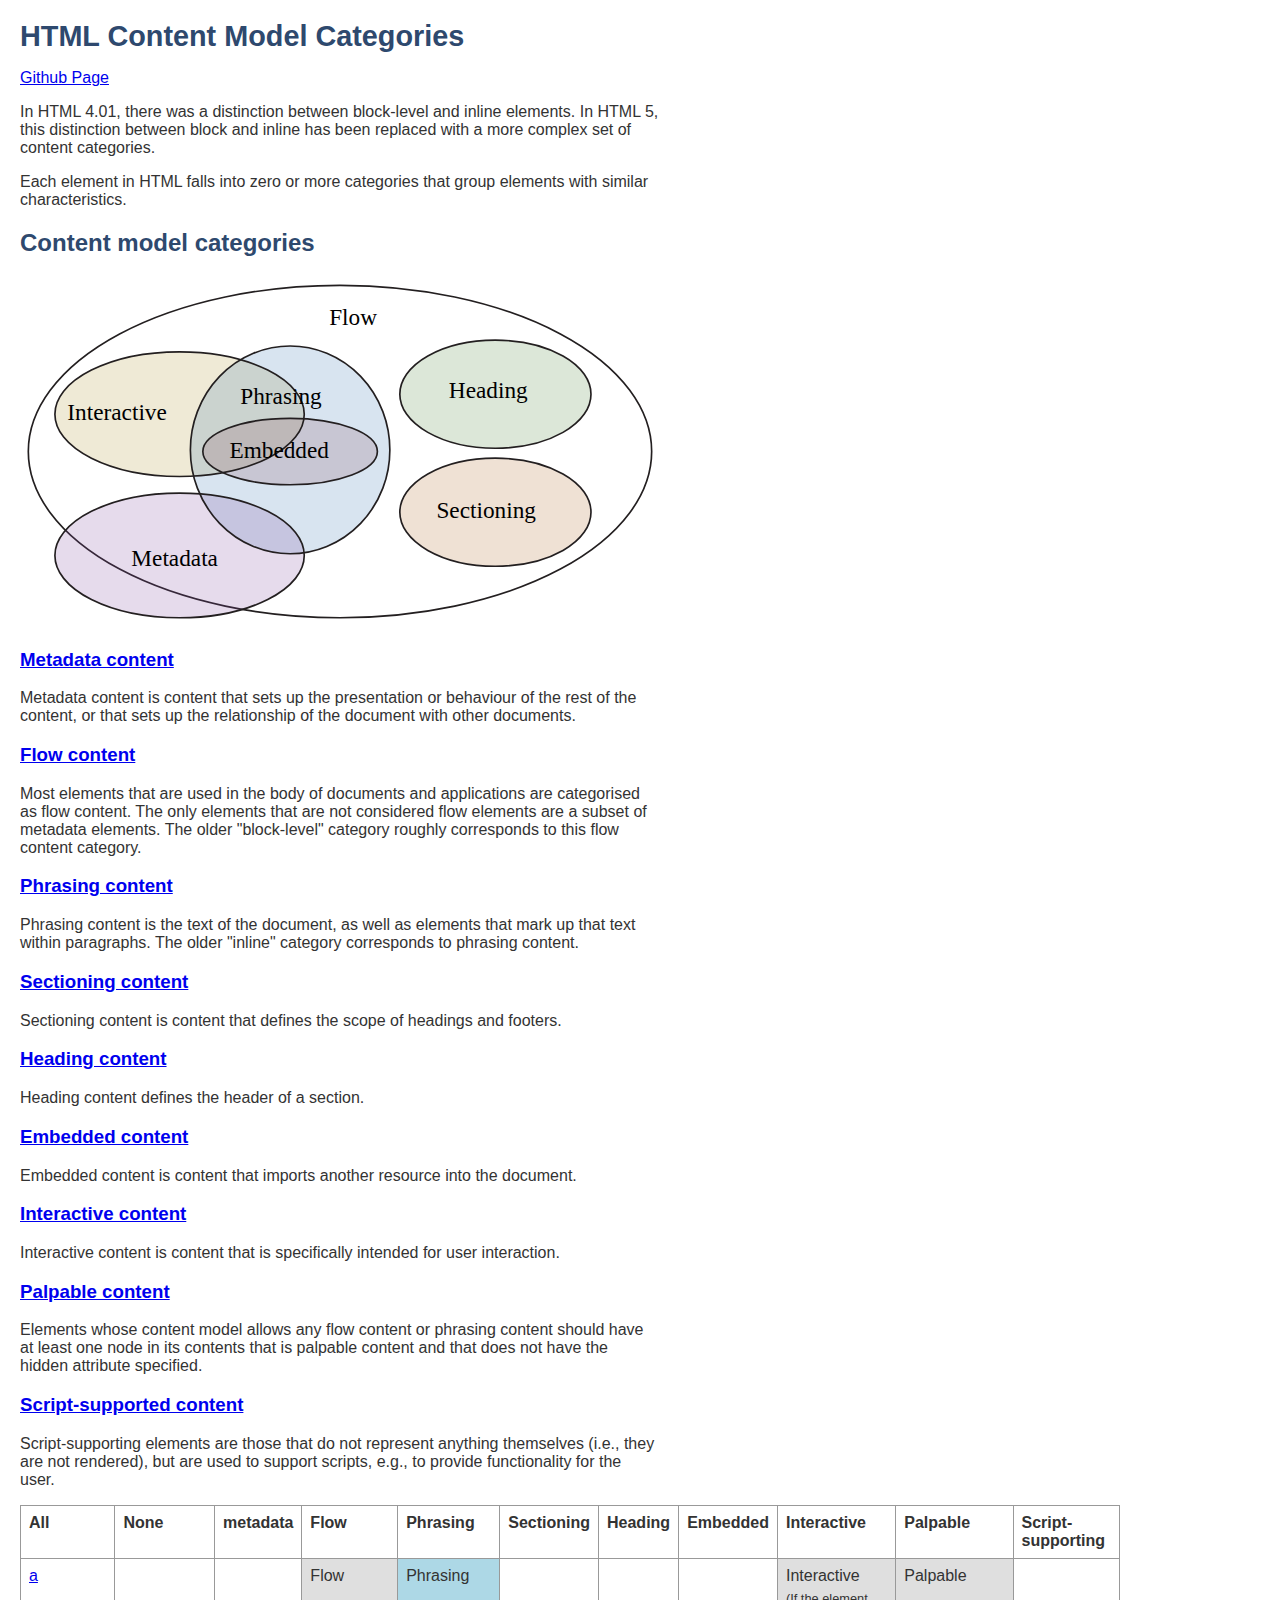
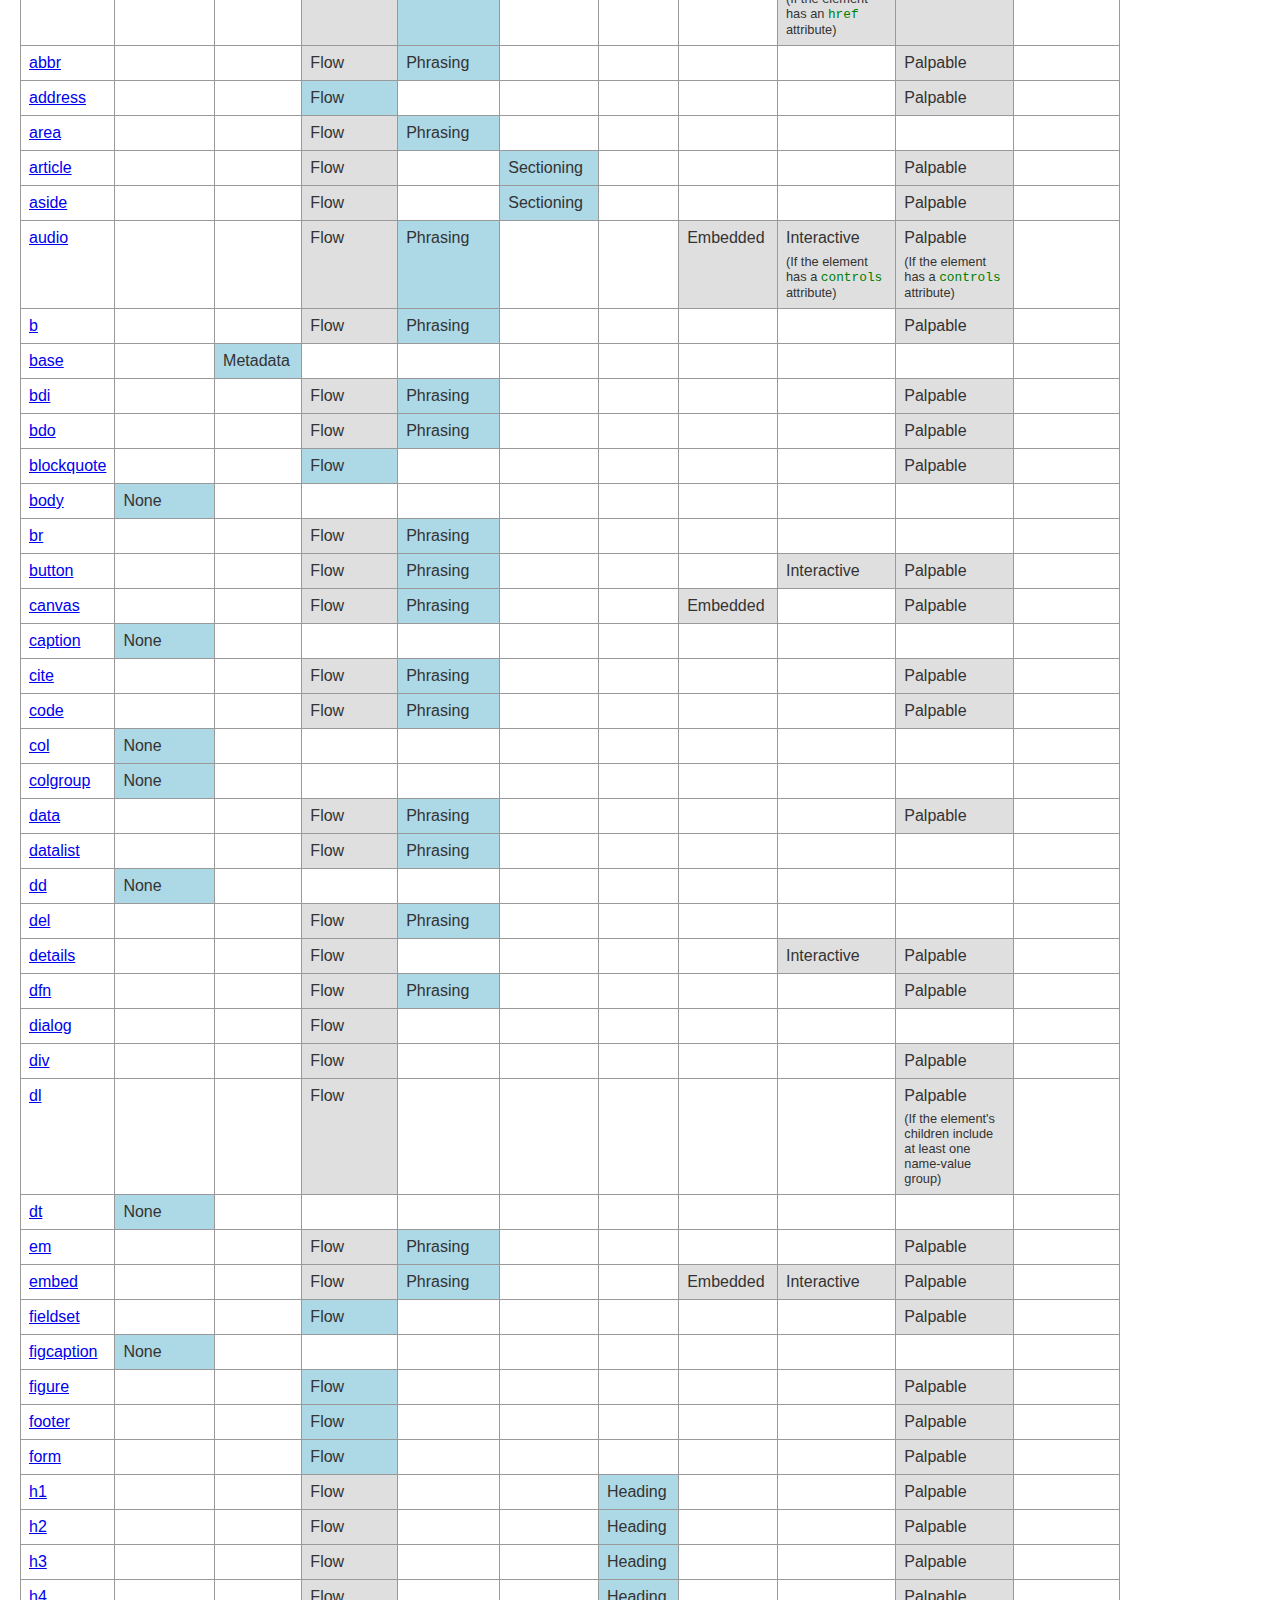
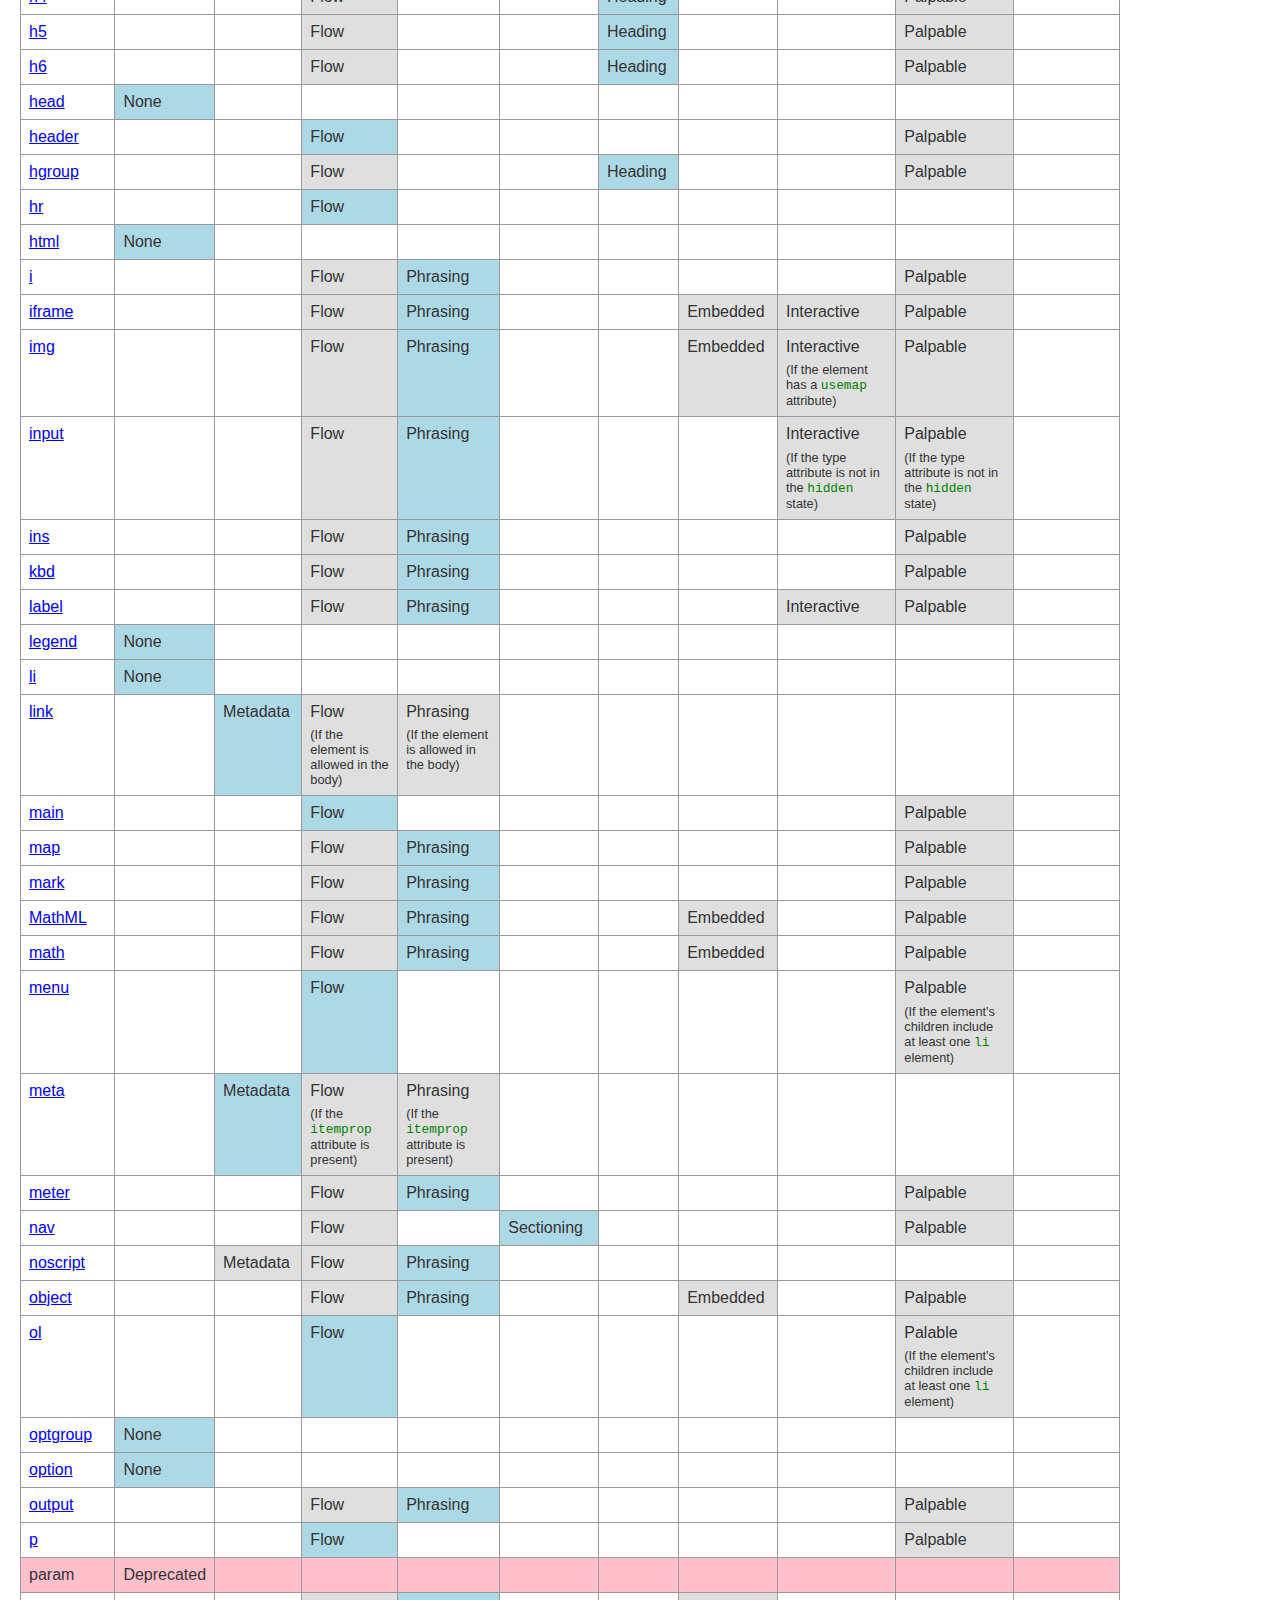
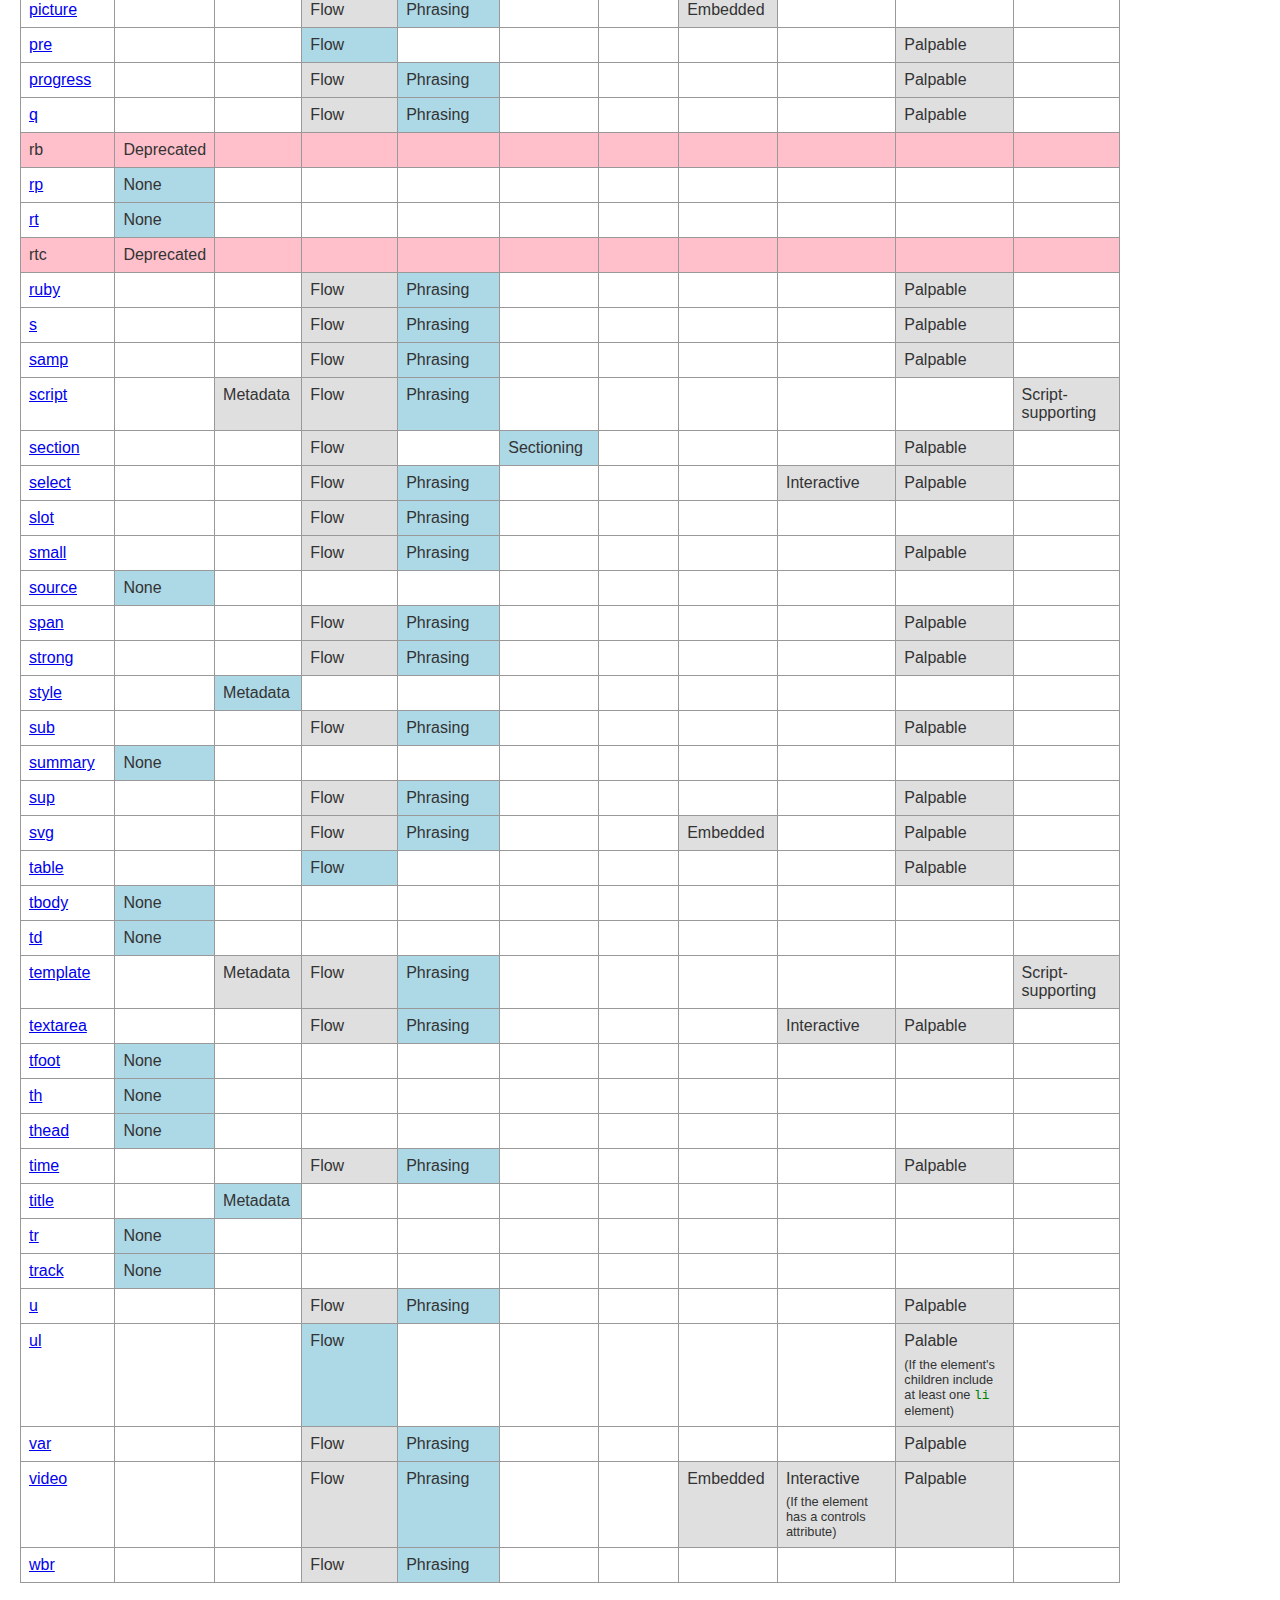
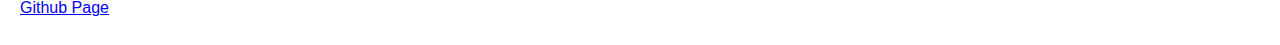
==== commit 77ae182c: "Update index.html" ====
--- a/index.html
+++ b/index.html
@@ -2,10 +2,10 @@
 <html lang="en">
 <head>
   <meta charset="utf-8">
-  <title>HTML Content Model Categories</title>
+  <title>HTML Content Model Categories - Max Design</title>
   <meta name="viewport" content="width=device-width, initial-scale=1">
   <link rel="shortcut icon" href="favicon.ico">
-  <link rel="stylesheet" href="assets/css/styles.css">
+  <link href="assets/css/styles.css" rel="stylesheet">
 </head>
 <body>
   <div class="container-wide">
@@ -16,8 +16,8 @@
     <p>Each element in HTML falls into zero or more categories that group elements with similar characteristics.</p>
 
     <h2>Content model categories</h2>
-    <div style="max-width: 700px">
-      <?xml version="1.0" encoding="utf-8"?>
+    <div style="max-width: 40em">
+      <!--?xml version="1.0" encoding="utf-8"?-->
         <svg version="1.1" id="Layer_1" xmlns="http://www.w3.org/2000/svg" xmlns:xlink="http://www.w3.org/1999/xlink" x="0px" y="0px" viewBox="0 0 770 420" style="enable-background:new 0 0 770 420;" xml:space="preserve">
         <title>Diagram showing content model categories overlapping</title>
         <style type="text/css">
@@ -31,19 +31,19 @@
           .st8{opacity:0.2;fill:#8C5060;}
           .st9{fill:none;stroke:#231F20;stroke-width:2;stroke-miterlimit:10;}
         </style>
-        <ellipse class="st9" cx="385" cy="210" rx="375" ry="200"/>
-        <ellipse class="st1" cx="192" cy="165" rx="150" ry="75"/>
-        <ellipse class="st2" cx="325" cy="208" rx="120" ry="125"/>
-        <ellipse class="st3" cx="572" cy="141" rx="115" ry="65"/>
-        <ellipse class="st4" cx="572" cy="283" rx="115" ry="65"/>
-        <ellipse class="st5" cx="192" cy="335" rx="150" ry="75"/>
-        <ellipse class="st8" cx="325" cy="210" rx="105" ry="40"/>
-        <ellipse class="st9" cx="192" cy="165" rx="150" ry="75"/>
-        <ellipse class="st9" cx="325" cy="208" rx="120" ry="125"/>
-        <ellipse class="st9" cx="572" cy="141" rx="115" ry="65"/>
-        <ellipse class="st9" cx="572" cy="283" rx="115" ry="65"/>
-        <ellipse class="st9" cx="192" cy="335" rx="150" ry="75"/>
-        <ellipse class="st9" cx="325" cy="210" rx="105" ry="40"/>
+        <ellipse class="st9" cx="385" cy="210" rx="375" ry="200"></ellipse>
+        <ellipse class="st1" cx="192" cy="165" rx="150" ry="75"></ellipse>
+        <ellipse class="st2" cx="325" cy="208" rx="120" ry="125"></ellipse>
+        <ellipse class="st3" cx="572" cy="141" rx="115" ry="65"></ellipse>
+        <ellipse class="st4" cx="572" cy="283" rx="115" ry="65"></ellipse>
+        <ellipse class="st5" cx="192" cy="335" rx="150" ry="75"></ellipse>
+        <ellipse class="st8" cx="325" cy="210" rx="105" ry="40"></ellipse>
+        <ellipse class="st9" cx="192" cy="165" rx="150" ry="75"></ellipse>
+        <ellipse class="st9" cx="325" cy="208" rx="120" ry="125"></ellipse>
+        <ellipse class="st9" cx="572" cy="141" rx="115" ry="65"></ellipse>
+        <ellipse class="st9" cx="572" cy="283" rx="115" ry="65"></ellipse>
+        <ellipse class="st9" cx="192" cy="335" rx="150" ry="75"></ellipse>
+        <ellipse class="st9" cx="325" cy="210" rx="105" ry="40"></ellipse>
         <text transform="matrix(1 0 0 1 372 58)" class="st6 st7">Flow</text>
         <text transform="matrix(1 0 0 1 516 146)" class="st6 st7">Heading</text>
         <text transform="matrix(1 0 0 1 501 290)" class="st6 st7">Sectioning</text>
@@ -54,798 +54,1579 @@
       </svg>
     </div>
 
-    <h3><a href="#jump-metadata-content">Metadata content</a></h3>
+    <h3><a href="https://html.spec.whatwg.org/multipage/dom.html#metadata-content">Metadata content</a></h3>
     <p>Metadata content is content that sets up the presentation or behaviour of the rest of the content, or that sets up the relationship of the document with other documents.</p>
 
-    <h3><a href="#jump-flow-content">Flow content</a></h3>
+    <h3><a href="https://html.spec.whatwg.org/multipage/dom.html#flow-content">Flow content</a></h3>
     <p>Most elements that are used in the body of documents and applications are categorised as flow content. The only elements that are not considered flow elements are a subset of metadata elements. The older "block-level" category roughly corresponds to this flow content category.</p>
 
-    <h3><a href="#jump-phrasing-content">Phrasing content</a></h3>
+    <h3><a href="https://html.spec.whatwg.org/multipage/dom.html#phrasing-content">Phrasing content</a></h3>
     <p>Phrasing content is the text of the document, as well as elements that mark up that text within paragraphs. The older "inline" category corresponds to phrasing content.</p>
 
-    <h3><a href="#jump-sectioning-content">Sectioning content</a></h3>
+    <h3><a href="https://html.spec.whatwg.org/multipage/dom.html#sectioning-content">Sectioning content</a></h3>
     <p>Sectioning content is content that defines the scope of headings and footers.</p>
 
-    <h3><a href="#jump-heading-content">Heading content</a></h3>
+    <h3><a href="https://html.spec.whatwg.org/multipage/dom.html#heading-content">Heading content</a></h3>
     <p>Heading content defines the header of a section.</p>
 
-    <h3><a href="#jump-embedded-content">Embedded content</a></h3>
+    <h3><a href="https://html.spec.whatwg.org/multipage/dom.html#embedded-content-2">Embedded content</a></h3>
     <p>Embedded content is content that imports another resource into the document.</p>
 
-    <h3><a href="#jump-interactive-content">Interactive content</a></h3>
+    <h3><a href="https://html.spec.whatwg.org/multipage/dom.html#interactive-content">Interactive content</a></h3>
     <p>Interactive content is content that is specifically intended for user interaction.</p>
 
-    <p>There are also some lessor categories:</p>
-
-    <h3><a href="#jump-palpable-content">Palpable content</a></h3>
+    <h3><a href="https://html.spec.whatwg.org/multipage/dom.html#palpable-content">Palpable content</a></h3>
     <p>Elements whose content model allows any flow content or phrasing content should have at least one node in its contents that is palpable content and that does not have the hidden attribute specified.</p>
 
-    <h3><a href="#jump-sectioning-root-content">Sectioning root content</a></h3>
-    <p>These elements can have their own outlines, but the sections and headings inside these elements do not contribute to the outlines of their ancestors.</p>
-
-    <h3><a href="#jump-script-supported-content">Script-supported content</a></h3>
+    <h3><a href="https://html.spec.whatwg.org/multipage/dom.html#script-supporting-elements">Script-supported content</a></h3>
     <p>Script-supporting elements are those that do not represent anything themselves (i.e., they are not rendered), but are used to support scripts, e.g., to provide functionality for the user.</p>
 
-    <h2>Content categories table - all elements</h2>
+  </div>
+
+  <div class="table-container scroll">
     <table>
       <thead>
         <tr>
-          <th>Element</th>
-          <th>Categories</th>
+          <th>All</th>
+          <th>None</th>
+          <th>metadata</th>
+          <th>Flow</th>
+          <th>Phrasing</th>
+          <th>Sectioning</th>
+          <th>Heading</th>
+          <th>Embedded</th>
+          <th>Interactive</th>
+          <th>Palpable</th>
+          <th>Script-supporting</th>
         </tr>
       </thead>
       <tbody>
         <tr>
-          <td><code>&lt;a&gt;</code></td>
-          <td><a href="https://www.w3.org/TR/html52/dom.html#flow-content">flow</a>, <a href="https://www.w3.org/TR/html52/dom.html#phrasing-content">phrasing</a>, <a href="https://www.w3.org/TR/html52/dom.html#interactive-content">interactive</a> <span class="small">(if the element has an <code>href</code> attribute)</span></td>
-        </tr>
-        <tr>
-          <td><code>&lt;abbr&gt;</code></td>
-          <td><a href="https://www.w3.org/TR/html52/dom.html#flow-content">flow</a>, <a href="https://www.w3.org/TR/html52/dom.html#phrasing-content">phrasing</a>, <a href="https://www.w3.org/TR/html52/dom.html#palpable-content">palpable</a></td>
-        </tr>
-        <tr>
-          <td><code>&lt;address&gt;</code></td>
-          <td><a href="https://www.w3.org/TR/html52/dom.html#flow-content">flow</a>, <a href="https://www.w3.org/TR/html52/dom.html#palpable-content">palpable</a></td>
-        </tr>
-        <tr>
-          <td><code>&lt;area&gt;</code></td>
-          <td><a href="https://www.w3.org/TR/html52/dom.html#flow-content">flow</a> <span class="small">(if it is a descendant of a <code>&lt;map&gt;</code> element)</span>, <a href="https://www.w3.org/TR/html52/dom.html#phrasing-content">phrasing</a> <span class="small">(if it is a descendant of a <code>&lt;map&gt;</code> element)</span></td>
-        </tr>
-        <tr>
-          <td><code>&lt;article&gt;</code></td>
-          <td><a href="https://www.w3.org/TR/html52/dom.html#flow-content">flow</a>, <a href="https://www.w3.org/TR/html52/dom.html#sectioning-content">sectioning</a>, <a href="https://www.w3.org/TR/html52/dom.html#palpable-content">palpable</a></td>
-        </tr>
-        <tr>
-          <td><code>&lt;aside&gt;</code></td>
-          <td><a href="https://www.w3.org/TR/html52/dom.html#flow-content">flow</a>, <a href="https://www.w3.org/TR/html52/dom.html#sectioning-content">sectioning</a>, <a href="https://www.w3.org/TR/html52/dom.html#palpable-content">palpable</a></td>
-        </tr>
-        <tr>
-          <td><code>&lt;audio&gt;</code></td>
-          <td><a href="https://www.w3.org/TR/html52/dom.html#flow-content">flow</a>, <a href="https://www.w3.org/TR/html52/dom.html#phrasing-content">phrasing</a>, <a href="https://www.w3.org/TR/html52/dom.html#embedded-content">embedded</a>, <a href="https://www.w3.org/TR/html52/dom.html#interactive-content">interactive</a> <span class="small">(if the <code>controls</code> attribute is present)</span></td>
-        </tr>
-        <tr>
-          <td><code>&lt;b&gt;</code></td>
-          <td><a href="https://www.w3.org/TR/html52/dom.html#flow-content">flow</a>, <a href="https://www.w3.org/TR/html52/dom.html#phrasing-content">phrasing</a>, <a href="https://www.w3.org/TR/html52/dom.html#palpable-content">palpable</a></td>
-        </tr>
-        <tr>
-          <td><code>&lt;base&gt;</code></td>
-          <td><a href="https://www.w3.org/TR/html52/dom.html#metadata-content">metadata</a></td>
-        </tr>
-        <tr>
-          <td><code>&lt;bdi&gt;</code></td>
-          <td><a href="https://www.w3.org/TR/html52/dom.html#flow-content">flow</a>, <a href="https://www.w3.org/TR/html52/dom.html#phrasing-content">phrasing</a>, <a href="https://www.w3.org/TR/html52/dom.html#palpable-content">palpable</a></td>
-        </tr>
-        <tr>
-          <td><code>&lt;bdo&gt;</code></td>
-          <td><a href="https://www.w3.org/TR/html52/dom.html#flow-content">flow</a>, <a href="https://www.w3.org/TR/html52/dom.html#phrasing-content">phrasing</a>, <a href="https://www.w3.org/TR/html52/dom.html#palpable-content">palpable</a></td>
-        </tr>
-        <tr>
-          <td><code>&lt;blockquote&gt;</code></td>
-          <td><a href="https://www.w3.org/TR/html52/dom.html#flow-content">flow</a>, <a href="https://www.w3.org/TR/html52/sections.html#sectioning-roots">sectioning root</a>, <a href="https://www.w3.org/TR/html52/dom.html#palpable-content">palpable</a></td>
-        </tr>
-        <tr>
-          <td><code>&lt;body&gt;</code></td>
-          <td><a href="https://www.w3.org/TR/html52/sections.html#sectioning-roots">sectioning root</a></td>
-        </tr>
-        <tr>
-          <td><code>&lt;br&gt;</code></td>
-          <td><a href="https://www.w3.org/TR/html52/dom.html#flow-content">flow</a>, <a href="https://www.w3.org/TR/html52/dom.html#phrasing-content">phrasing</a></td>
-        </tr>
-        <tr>
-          <td><code>&lt;button&gt;</code></td>
-          <td><a href="https://www.w3.org/TR/html52/dom.html#flow-content">flow</a>, <a href="https://www.w3.org/TR/html52/dom.html#phrasing-content">phrasing</a>, <a href="https://www.w3.org/TR/html52/dom.html#interactive-content">interactive</a>, <a href="https://www.w3.org/TR/html52/dom.html#palpable-content">palpable</a></td>
-        </tr>
-        <tr>
-          <td><code>&lt;canvas&gt;</code></td>
-          <td><a href="https://www.w3.org/TR/html52/dom.html#flow-content">flow</a>, <a href="https://www.w3.org/TR/html52/dom.html#phrasing-content">phrasing</a>, <a href="https://www.w3.org/TR/html52/dom.html#embedded-content">embedded</a>, <a href="https://www.w3.org/TR/html52/dom.html#palpable-content">palpable</a></td>
-        </tr>
-        <tr>
-          <td><code>&lt;caption&gt;</code></td>
-          <td>none</td>
-        </tr>
-        <tr>
-          <td><code>&lt;cite&gt;</code></td>
-          <td><a href="https://www.w3.org/TR/html52/dom.html#flow-content">flow</a>, <a href="https://www.w3.org/TR/html52/dom.html#phrasing-content">phrasing</a>, <a href="https://www.w3.org/TR/html52/dom.html#palpable-content">palpable</a></td>
-        </tr>
-        <tr>
-          <td><code>&lt;code&gt;</code></td>
-          <td><a href="https://www.w3.org/TR/html52/dom.html#flow-content">flow</a>, <a href="https://www.w3.org/TR/html52/dom.html#phrasing-content">phrasing</a>, <a href="https://www.w3.org/TR/html52/dom.html#palpable-content">palpable</a></td>
-        </tr>
-        <tr>
-          <td><code>&lt;col&gt;</code></td>
-          <td>none</td>
-        </tr>
-        <tr>
-          <td><code>&lt;colgroup&gt;</code></td>
-          <td>none</td>
-        </tr>
-        <tr>
-          <td><code>&lt;data&gt;</code></td>
-          <td><a href="https://www.w3.org/TR/html52/dom.html#flow-content">flow</a>, <a href="https://www.w3.org/TR/html52/dom.html#phrasing-content">phrasing</a>, <a href="https://www.w3.org/TR/html52/dom.html#palpable-content">palpable</a></td>
-        </tr>
-        <tr>
-          <td><code>&lt;datalist&gt;</code></td>
-          <td><a href="https://www.w3.org/TR/html52/dom.html#flow-content">flow</a>, <a href="https://www.w3.org/TR/html52/dom.html#phrasing-content">phrasing</a></td>
-        </tr>
-        <tr>
-          <td><code>&lt;dd&gt;</code></td>
-          <td>none</td>
-        </tr>
-        <tr>
-          <td><code>&lt;del&gt;</code></td>
-          <td><a href="https://www.w3.org/TR/html52/dom.html#flow-content">flow</a>, <a href="https://www.w3.org/TR/html52/dom.html#phrasing-content">phrasing</a> <span class="small">(if it contains only <a href="https://www.w3.org/TR/html52/dom.html#phrasing-content">phrasing</a> content)</span></td>
-        </tr>
-        <tr>
-          <td><code>&lt;details&gt;</code></td>
-          <td><a href="https://www.w3.org/TR/html52/dom.html#flow-content">flow</a>, <a href="https://www.w3.org/TR/html52/sections.html#sectioning-roots">sectioning root</a>, <a href="https://www.w3.org/TR/html52/dom.html#interactive-content">interactive</a>, <a href="https://www.w3.org/TR/html52/dom.html#palpable-content">palpable</a></td>
-        </tr>
-        <tr>
-          <td><code>&lt;dfn&gt;</code></td>
-          <td><a href="https://www.w3.org/TR/html52/dom.html#flow-content">flow</a>, <a href="https://www.w3.org/TR/html52/dom.html#phrasing-content">phrasing</a>, <a href="https://www.w3.org/TR/html52/dom.html#palpable-content">palpable</a></td>
-        </tr>
-        <tr>
-          <td><code>&lt;dialog&gt;</code></td>
-          <td><a href="https://www.w3.org/TR/html52/dom.html#flow-content">flow</a>, <a href="https://www.w3.org/TR/html52/sections.html#sectioning-roots">sectioning root</a></td>
-        </tr>
-        <tr>
-          <td><code>&lt;div&gt;</code></td>
-          <td><a href="https://www.w3.org/TR/html52/dom.html#flow-content">flow</a>, <a href="https://www.w3.org/TR/html52/dom.html#palpable-content">palpable</a></td>
-        </tr>
-        <tr>
-          <td><code>&lt;dl&gt;</code></td>
-          <td><a href="https://www.w3.org/TR/html52/dom.html#flow-content">flow</a>, <a href="https://www.w3.org/TR/html52/dom.html#palpable-content">palpable</a> <span class="small">(If the element’s children include at least one name-value group)</span></td>
-        </tr>
-        <tr>
-          <td><code>&lt;dt&gt;</code></td>
-          <td>none</td>
-        </tr>
-        <tr>
-          <td><code>&lt;em&gt;</code></td>
-          <td><a href="https://www.w3.org/TR/html52/dom.html#flow-content">flow</a>, <a href="https://www.w3.org/TR/html52/dom.html#phrasing-content">phrasing</a>, <a href="https://www.w3.org/TR/html52/dom.html#palpable-content">palpable</a></td>
-        </tr>
-        <tr>
-          <td><code>&lt;embed&gt;</code></td>
-          <td><a href="https://www.w3.org/TR/html52/dom.html#flow-content">flow</a>, <a href="https://www.w3.org/TR/html52/dom.html#phrasing-content">phrasing</a>, <a href="https://www.w3.org/TR/html52/dom.html#embedded-content">embedded</a>, <a href="https://www.w3.org/TR/html52/dom.html#interactive-content">interactive</a>, <a href="https://www.w3.org/TR/html52/dom.html#palpable-content">palpable</a></td>
-        </tr>
-        <tr>
-          <td><code>&lt;fieldset&gt;</code></td>
-          <td><a href="https://www.w3.org/TR/html52/dom.html#flow-content">flow</a>, <a href="https://www.w3.org/TR/html52/sections.html#sectioning-roots">sectioning root</a>, <a href="https://www.w3.org/TR/html52/dom.html#palpable-content">palpable</a></td>
-        </tr>
-        <tr>
-          <td><code>&lt;figcaption&gt;</code></td>
-          <td>none</td>
-        </tr>
-        <tr>
-          <td><code>&lt;figure&gt;</code></td>
-          <td><a href="https://www.w3.org/TR/html52/dom.html#flow-content">flow</a>, <a href="https://www.w3.org/TR/html52/sections.html#sectioning-roots">sectioning root</a>, <a href="https://www.w3.org/TR/html52/dom.html#palpable-content">palpable</a></td>
-        </tr>
-        <tr>
-          <td><code>&lt;footer&gt;</code></td>
-          <td><a href="https://www.w3.org/TR/html52/dom.html#flow-content">flow</a>, <a href="https://www.w3.org/TR/html52/dom.html#palpable-content">palpable</a></td>
-        </tr>
-        <tr>
-          <td><code>&lt;form&gt;</code></td>
-          <td><a href="https://www.w3.org/TR/html52/dom.html#flow-content">flow</a>, <a href="https://www.w3.org/TR/html52/dom.html#palpable-content">palpable</a></td>
-        </tr>
-        <tr>
-          <td><code>&lt;h1&gt;</code></td>
-          <td><a href="https://www.w3.org/TR/html52/dom.html#flow-content">flow</a>, <a href="https://www.w3.org/TR/html52/dom.html#heading-content">heading</a>, <a href="https://www.w3.org/TR/html52/dom.html#palpable-content">palpable</a></td>
-        </tr>
-        <tr>
-          <td><code>&lt;h2&gt;</code></td>
-          <td><a href="https://www.w3.org/TR/html52/dom.html#flow-content">flow</a>, <a href="https://www.w3.org/TR/html52/dom.html#heading-content">heading</a>, <a href="https://www.w3.org/TR/html52/dom.html#palpable-content">palpable</a></td>
-        </tr>
-        <tr>
-          <td><code>&lt;h3&gt;</code></td>
-          <td><a href="https://www.w3.org/TR/html52/dom.html#flow-content">flow</a>, <a href="https://www.w3.org/TR/html52/dom.html#heading-content">heading</a>, <a href="https://www.w3.org/TR/html52/dom.html#palpable-content">palpable</a></td>
-        </tr>
-        <tr>
-          <td><code>&lt;h4&gt;</code></td>
-          <td><a href="https://www.w3.org/TR/html52/dom.html#flow-content">flow</a>, <a href="https://www.w3.org/TR/html52/dom.html#heading-content">heading</a>, <a href="https://www.w3.org/TR/html52/dom.html#palpable-content">palpable</a></td>
-        </tr>
-        <tr>
-          <td><code>&lt;h5&gt;</code></td>
-          <td><a href="https://www.w3.org/TR/html52/dom.html#flow-content">flow</a>, <a href="https://www.w3.org/TR/html52/dom.html#heading-content">heading</a>, <a href="https://www.w3.org/TR/html52/dom.html#palpable-content">palpable</a></td>
-        </tr>
-        <tr>
-          <td><code>&lt;h6&gt;</code></td>
-          <td><a href="https://www.w3.org/TR/html52/dom.html#flow-content">flow</a>, <a href="https://www.w3.org/TR/html52/dom.html#heading-content">heading</a>, <a href="https://www.w3.org/TR/html52/dom.html#palpable-content">palpable</a></td>
-        </tr>
-        <tr>
-          <td><code>&lt;head&gt;</code></td>
-          <td>none</td>
-        </tr>
-        <tr>
-          <td><code>&lt;header&gt;</code></td>
-          <td><a href="https://www.w3.org/TR/html52/dom.html#flow-content">flow</a>, <a href="https://www.w3.org/TR/html52/dom.html#palpable-content">palpable</a></td>
-        </tr>
-        <tr>
-          <td><code>&lt;hr&gt;</code></td>
-          <td><a href="https://www.w3.org/TR/html52/dom.html#flow-content">flow</a></td>
-        </tr>
-        <tr>
-          <td><code>&lt;html&gt;</code></td>
-          <td>none</td>
-        </tr>
-        <tr>
-          <td><code>&lt;i&gt;</code></td>
-          <td><a href="https://www.w3.org/TR/html52/dom.html#flow-content">flow</a>, <a href="https://www.w3.org/TR/html52/dom.html#phrasing-content">phrasing</a>, <a href="https://www.w3.org/TR/html52/dom.html#palpable-content">palpable</a></td>
-        </tr>
-        <tr>
-          <td><code>&lt;iframe&gt;</code></td>
-          <td><a href="https://www.w3.org/TR/html52/dom.html#flow-content">flow</a>, <a href="https://www.w3.org/TR/html52/dom.html#phrasing-content">phrasing</a>, <a href="https://www.w3.org/TR/html52/dom.html#embedded-content">embedded</a>, <a href="https://www.w3.org/TR/html52/dom.html#interactive-content">interactive</a>, <a href="https://www.w3.org/TR/html52/dom.html#palpable-content">palpable</a></td>
-        </tr>
-        <tr>
-          <td><code>&lt;img&gt;</code></td>
-          <td><a href="https://www.w3.org/TR/html52/dom.html#flow-content">flow</a>, <a href="https://www.w3.org/TR/html52/dom.html#phrasing-content">phrasing</a>, <a href="https://www.w3.org/TR/html52/dom.html#embedded-content">embedded</a>, <a href="https://www.w3.org/TR/html52/dom.html#palpable-content">palpable</a>, <a href="https://www.w3.org/TR/html52/dom.html#interactive-content">interactive</a> <span class="small">(If the element has a <code>usemap</code> attribute)</span></td>
-        </tr>
-        <tr>
-          <td><code>&lt;input&gt;</code></td>
-          <td><a href="https://www.w3.org/TR/html52/dom.html#flow-content">flow</a>, <a href="https://www.w3.org/TR/html52/dom.html#phrasing-content">phrasing</a>, <a href="https://www.w3.org/TR/html52/dom.html#interactive-content">interactive</a> <span class="small">(if the type attribute is not in the <code>hidden</code> state)</span>, <a href="https://www.w3.org/TR/html52/dom.html#palpable-content">palpable</a> <span class="small">(If the type attribute is not in the <code>hidden</code> state)</span></td>
-        </tr>
-        <tr>
-          <td><code>&lt;ins&gt;</code></td>
-          <td><a href="https://www.w3.org/TR/html52/dom.html#flow-content">flow</a>, <a href="https://www.w3.org/TR/html52/dom.html#phrasing-content">phrasing</a> <span class="small">(if it contains only <a href="https://www.w3.org/TR/html52/dom.html#phrasing-content">phrasing</a> content)</span>, <a href="https://www.w3.org/TR/html52/dom.html#palpable-content">palpable</a></td>
-        </tr>
-        <tr>
-          <td><code>&lt;kbd&gt;</code></td>
-          <td><a href="https://www.w3.org/TR/html52/dom.html#flow-content">flow</a>, <a href="https://www.w3.org/TR/html52/dom.html#phrasing-content">phrasing</a>, <a href="https://www.w3.org/TR/html52/dom.html#palpable-content">palpable</a></td>
-        </tr>
-        <tr>
-          <td><code>&lt;label&gt;</code></td>
-          <td><a href="https://www.w3.org/TR/html52/dom.html#flow-content">flow</a>, <a href="https://www.w3.org/TR/html52/dom.html#phrasing-content">phrasing</a>, <a href="https://www.w3.org/TR/html52/dom.html#interactive-content">interactive</a>, <a href="https://www.w3.org/TR/html52/dom.html#palpable-content">palpable</a></td>
-        </tr>
-        <tr>
-          <td><code>&lt;legend&gt;</code></td>
-          <td>none</td>
-        </tr>
-        <tr>
-          <td><code>&lt;li&gt;</code></td>
-          <td>none</td>
-        </tr>
-        <tr>
-          <td><code>&lt;link&gt;</code></td>
-          <td><a href="https://www.w3.org/TR/html52/dom.html#metadata-content">metadata</a>, <a href="https://www.w3.org/TR/html52/dom.html#flow-content">flow</a> <span class="small">(if the <code>itemprop</code> attribute is present, or if the element is allowed in the body)</span>, <a href="https://www.w3.org/TR/html52/dom.html#phrasing-content">phrasing</a> <span class="small">(if the <code>itemprop</code> attribute is present, or if the element is allowed in the body)</span></td>
-        </tr>
-        <tr>
-          <td><code>&lt;main&gt;</code></td>
-          <td><a href="https://www.w3.org/TR/html52/dom.html#flow-content">flow</a>, <a href="https://www.w3.org/TR/html52/dom.html#palpable-content">palpable</a></td>
-        </tr>
-        <tr>
-          <td><code>&lt;map&gt;</code></td>
-          <td><a href="https://www.w3.org/TR/html52/dom.html#flow-content">flow</a>, <a href="https://www.w3.org/TR/html52/dom.html#phrasing-content">phrasing</a> <span class="small">(if it contains only <a href="https://www.w3.org/TR/html52/dom.html#phrasing-content">phrasing</a> content)</span>, <a href="https://www.w3.org/TR/html52/dom.html#palpable-content">palpable</a></td>
-        </tr>
-        <tr>
-          <td><code>&lt;mark&gt;</code></td>
-          <td><a href="https://www.w3.org/TR/html52/dom.html#flow-content">flow</a>, <a href="https://www.w3.org/TR/html52/dom.html#phrasing-content">phrasing</a>, <a href="https://www.w3.org/TR/html52/dom.html#palpable-content">palpable</a></td>
-        </tr>
-        <tr>
-          <td><code>&lt;meta&gt;</code></td>
-          <td><a href="https://www.w3.org/TR/html52/dom.html#metadata-content">metadata</a>, <a href="https://www.w3.org/TR/html52/dom.html#flow-content">flow</a> <span class="small">(if the <code>itemprop</code> attribute is present)</span>, <a href="https://www.w3.org/TR/html52/dom.html#phrasing-content">phrasing</a> <span class="small">(if the <code>itemprop</code> attribute is present)</span></td>
-        </tr>
-        <tr>
-          <td><code>&lt;meter&gt;</code></td>
-          <td><a href="https://www.w3.org/TR/html52/dom.html#flow-content">flow</a>, <a href="https://www.w3.org/TR/html52/dom.html#phrasing-content">phrasing</a>, <a href="https://www.w3.org/TR/html52/dom.html#palpable-content">palpable</a></td>
-        </tr>
-        <tr>
-          <td><code>&lt;nav&gt;</code></td>
-          <td><a href="https://www.w3.org/TR/html52/dom.html#flow-content">flow</a>, <a href="https://www.w3.org/TR/html52/dom.html#sectioning-content">sectioning</a>, <a href="https://www.w3.org/TR/html52/dom.html#palpable-content">palpable</a></td>
-        </tr>
-        <tr>
-          <td><code>&lt;noscript&gt;</code></td>
-          <td><a href="https://www.w3.org/TR/html52/dom.html#metadata-content">metadata</a>, <a href="https://www.w3.org/TR/html52/dom.html#flow-content">flow</a>, <a href="https://www.w3.org/TR/html52/dom.html#phrasing-content">phrasing</a></td>
-        </tr>
-        <tr>
-          <td><code>&lt;object&gt;</code></td>
-          <td><a href="https://www.w3.org/TR/html52/dom.html#flow-content">flow</a>, <a href="https://www.w3.org/TR/html52/dom.html#phrasing-content">phrasing</a>, <a href="https://www.w3.org/TR/html52/dom.html#embedded-content">embedded</a>, <a href="https://www.w3.org/TR/html52/dom.html#interactive-content">interactive</a> <span class="small">(if the <code>usemap</code> attribute is present)</span>, <a href="https://www.w3.org/TR/html52/dom.html#palpable-content">palpable</a></td>
-        </tr>
-        <tr>
-          <td><code>&lt;ol&gt;</code></td>
-          <td><a href="https://www.w3.org/TR/html52/dom.html#flow-content">flow</a></td>
-        </tr>
-        <tr>
-          <td><code>&lt;optgroup&gt;</code></td>
-          <td>none</td>
-        </tr>
-        <tr>
-          <td><code>&lt;option&gt;</code></td>
-          <td>none</td>
-        </tr>
-        <tr>
-          <td><code>&lt;output&gt;</code></td>
-          <td><a href="https://www.w3.org/TR/html52/dom.html#flow-content">flow</a>, <a href="https://www.w3.org/TR/html52/dom.html#phrasing-content">phrasing</a>, <a href="https://www.w3.org/TR/html52/dom.html#palpable-content">palpable</a></td>
-        </tr>
-        <tr>
-          <td><code>&lt;p&gt;</code></td>
-          <td><a href="https://www.w3.org/TR/html52/dom.html#flow-content">flow</a>, <a href="https://www.w3.org/TR/html52/dom.html#palpable-content">palpable</a></td>
-        </tr>
-        <tr>
-          <td><code>&lt;param&gt;</code></td>
-          <td>none</td>
-        </tr>
-        <tr>
-          <td><code>&lt;picture&gt;</code></td>
-          <td><a href="https://www.w3.org/TR/html52/dom.html#flow-content">flow</a>, <a href="https://www.w3.org/TR/html52/dom.html#phrasing-content">phrasing</a>, <a href="https://www.w3.org/TR/html52/dom.html#embedded-content">embedded</a></td>
-        </tr>
-        <tr>
-          <td><code>&lt;pre&gt;</code></td>
-          <td><a href="https://www.w3.org/TR/html52/dom.html#flow-content">flow</a>, <a href="https://www.w3.org/TR/html52/dom.html#palpable-content">palpable</a></td>
-        </tr>
-        <tr>
-          <td><code>&lt;progress&gt;</code></td>
-          <td><a href="https://www.w3.org/TR/html52/dom.html#flow-content">flow</a>, <a href="https://www.w3.org/TR/html52/dom.html#phrasing-content">phrasing</a>, <a href="https://www.w3.org/TR/html52/dom.html#palpable-content">palpable</a></td>
-        </tr>
-        <tr>
-          <td><code>&lt;q&gt;</code></td>
-          <td><a href="https://www.w3.org/TR/html52/dom.html#flow-content">flow</a>, <a href="https://www.w3.org/TR/html52/dom.html#phrasing-content">phrasing</a>, <a href="https://www.w3.org/TR/html52/dom.html#palpable-content">palpable</a></td>
-        </tr>
-        <tr>
-          <td><code>&lt;rb&gt;</code></td>
-          <td>none</td>
-        </tr>
-        <tr>
-          <td><code>&lt;rp&gt;</code></td>
-          <td>none</td>
-        </tr>
-        <tr>
-          <td><code>&lt;rt&gt;</code></td>
-          <td>none</td>
-        </tr>
-        <tr>
-          <td><code>&lt;rtc&gt;</code></td>
-          <td>none</td>
-        </tr>
-        <tr>
-          <td><code>&lt;ruby&gt;</code></td>
-          <td><a href="https://www.w3.org/TR/html52/dom.html#flow-content">flow</a>, <a href="https://www.w3.org/TR/html52/dom.html#phrasing-content">phrasing</a>, <a href="https://www.w3.org/TR/html52/dom.html#palpable-content">palpable</a></td>
-        </tr>
-        <tr>
-          <td><code>&lt;s&gt;</code></td>
-          <td><a href="https://www.w3.org/TR/html52/dom.html#flow-content">flow</a>, <a href="https://www.w3.org/TR/html52/dom.html#phrasing-content">phrasing</a>, <a href="https://www.w3.org/TR/html52/dom.html#palpable-content">palpable</a></td>
-        </tr>
-        <tr>
-          <td><code>&lt;samp&gt;</code></td>
-          <td><a href="https://www.w3.org/TR/html52/dom.html#flow-content">flow</a>, <a href="https://www.w3.org/TR/html52/dom.html#phrasing-content">phrasing</a>, <a href="https://www.w3.org/TR/html52/dom.html#palpable-content">palpable</a></td>
-        </tr>
-        <tr>
-          <td><code>&lt;script&gt;</code></td>
-          <td><a href="https://www.w3.org/TR/html52/dom.html#metadata-content">metadata</a>, <a href="https://www.w3.org/TR/html52/dom.html#flow-content">flow</a>, <a href="https://www.w3.org/TR/html52/dom.html#phrasing-content">phrasing</a></td>
-        </tr>
-        <tr>
-          <td><code>&lt;section&gt;</code></td>
-          <td><a href="https://www.w3.org/TR/html52/dom.html#flow-content">flow</a>, <a href="https://www.w3.org/TR/html52/dom.html#sectioning-content">sectioning</a>, <a href="https://www.w3.org/TR/html52/dom.html#palpable-content">palpable</a></td>
-        </tr>
-        <tr>
-          <td><code>&lt;select&gt;</code></td>
-          <td><a href="https://www.w3.org/TR/html52/dom.html#flow-content">flow</a>, <a href="https://www.w3.org/TR/html52/dom.html#phrasing-content">phrasing</a>, <a href="https://www.w3.org/TR/html52/dom.html#interactive-content">interactive</a>, <a href="https://www.w3.org/TR/html52/dom.html#palpable-content">palpable</a></td>
-        </tr>
-        <tr>
-          <td><code>&lt;small&gt;</code></td>
-          <td><a href="https://www.w3.org/TR/html52/dom.html#flow-content">flow</a>, <a href="https://www.w3.org/TR/html52/dom.html#phrasing-content">phrasing</a>, <a href="https://www.w3.org/TR/html52/dom.html#palpable-content">palpable</a></td>
-        </tr>
-        <tr>
-          <td><code>&lt;source&gt;</code></td>
-          <td>none</td>
-        </tr>
-        <tr>
-          <td><code>&lt;span&gt;</code></td>
-          <td><a href="https://www.w3.org/TR/html52/dom.html#flow-content">flow</a>, <a href="https://www.w3.org/TR/html52/dom.html#phrasing-content">phrasing</a>, <a href="https://www.w3.org/TR/html52/dom.html#palpable-content">palpable</a></td>
-        </tr>
-        <tr>
-          <td><code>&lt;strong&gt;</code></td>
-          <td><a href="https://www.w3.org/TR/html52/dom.html#flow-content">flow</a>, <a href="https://www.w3.org/TR/html52/dom.html#phrasing-content">phrasing</a>, <a href="https://www.w3.org/TR/html52/dom.html#palpable-content">palpable</a></td>
-        </tr>
-        <tr>
-          <td><code>&lt;style&gt;</code></td>
-          <td><a href="https://www.w3.org/TR/html52/dom.html#metadata-content">metadata</a>, <a href="https://www.w3.org/TR/html52/dom.html#flow-content">flow</a></td>
-        </tr>
-        <tr>
-          <td><code>&lt;sub&gt;</code></td>
-          <td><a href="https://www.w3.org/TR/html52/dom.html#flow-content">flow</a>, <a href="https://www.w3.org/TR/html52/dom.html#phrasing-content">phrasing</a>, <a href="https://www.w3.org/TR/html52/dom.html#palpable-content">palpable</a></td>
-        </tr>
-        <tr>
-          <td><code>&lt;summary&gt;</code></td>
-          <td>none</td>
-        </tr>
-        <tr>
-          <td><code>&lt;sup&gt;</code></td>
-          <td><a href="https://www.w3.org/TR/html52/dom.html#flow-content">flow</a>, <a href="https://www.w3.org/TR/html52/dom.html#phrasing-content">phrasing</a>, <a href="https://www.w3.org/TR/html52/dom.html#palpable-content">palpable</a></td>
-        </tr>
-        <tr>
-          <td><code>&lt;svg&gt;</code></td>
-          <td><a href="https://www.w3.org/TR/html52/dom.html#flow-content">flow</a></td>
-        </tr>
-        <tr>
-          <td><code>&lt;table&gt;</code></td>
-          <td><a href="https://www.w3.org/TR/html52/dom.html#flow-content">flow</a>, <a href="https://www.w3.org/TR/html52/dom.html#palpable-content">palpable</a></td>
-        </tr>
-        <tr>
-          <td><code>&lt;tbody&gt;</code></td>
-          <td>none</td>
-        </tr>
-        <tr>
-          <td><code>&lt;td&gt;</code></td>
-          <td><a href="https://www.w3.org/TR/html52/sections.html#sectioning-roots">sectioning root</a></td>
-        </tr>
-        <tr>
-          <td><code>&lt;template&gt;</code></td>
-          <td><a href="https://www.w3.org/TR/html52/dom.html#metadata-content">metadata</a>, <a href="https://www.w3.org/TR/html52/dom.html#flow-content">flow</a>, <a href="https://www.w3.org/TR/html52/dom.html#phrasing-content">phrasing</a></td>
-        </tr>
-        <tr>
-          <td><code>&lt;textarea&gt;</code></td>
-          <td><a href="https://www.w3.org/TR/html52/dom.html#flow-content">flow</a>, <a href="https://www.w3.org/TR/html52/dom.html#phrasing-content">phrasing</a>, <a href="https://www.w3.org/TR/html52/dom.html#interactive-content">interactive</a>, <a href="https://www.w3.org/TR/html52/dom.html#palpable-content">palpable</a></td>
-        </tr>
-        <tr>
-          <td><code>&lt;tfoot&gt;</code></td>
-          <td>none</td>
-        </tr>
-        <tr>
-          <td><code>&lt;th&gt;</code></td>
-          <td>none</td>
-        </tr>
-        <tr>
-          <td><code>&lt;thead&gt;</code></td>
-          <td>none</td>
-        </tr>
-        <tr>
-          <td><code>&lt;time&gt;</code></td>
-          <td><a href="https://www.w3.org/TR/html52/dom.html#flow-content">flow</a>, <a href="https://www.w3.org/TR/html52/dom.html#phrasing-content">phrasing</a>, <a href="https://www.w3.org/TR/html52/dom.html#palpable-content">palpable</a></td>
-        </tr>
-        <tr>
-          <td><code>&lt;title&gt;</code></td>
-          <td><a href="https://www.w3.org/TR/html52/dom.html#metadata-content">metadata</a></td>
-        </tr>
-        <tr>
-          <td><code>&lt;tr&gt;</code></td>
-          <td>none</td>
-        </tr>
-        <tr>
-          <td><code>&lt;track&gt;</code></td>
-          <td>none</td>
-        </tr>
-        <tr>
-          <td><code>&lt;u&gt;</code></td>
-          <td><a href="https://www.w3.org/TR/html52/dom.html#flow-content">flow</a>, <a href="https://www.w3.org/TR/html52/dom.html#phrasing-content">phrasing</a>, <a href="https://www.w3.org/TR/html52/dom.html#palpable-content">palpable</a></td>
-        </tr>
-        <tr>
-          <td><code>&lt;ul&gt;</code></td>
-          <td><a href="https://www.w3.org/TR/html52/dom.html#flow-content">flow</a>, <a href="https://www.w3.org/TR/html52/dom.html#palpable-content">palpable</a> <span class="small">(if the element’s children include at least one <code>&lt;li&gt;</code> element)</span></td>
-        </tr>
-        <tr>
-          <td><code>&lt;var&gt;</code></td>
-          <td><a href="https://www.w3.org/TR/html52/dom.html#flow-content">flow</a>, <a href="https://www.w3.org/TR/html52/dom.html#phrasing-content">phrasing</a>, <a href="https://www.w3.org/TR/html52/dom.html#palpable-content">palpable</a></td>
-        </tr>
-        <tr>
-          <td><code>&lt;video&gt;</code></td>
-          <td><a href="https://www.w3.org/TR/html52/dom.html#flow-content">flow</a>, <a href="https://www.w3.org/TR/html52/dom.html#phrasing-content">phrasing</a>, <a href="https://www.w3.org/TR/html52/dom.html#embedded-content">embedded</a>, <a href="https://www.w3.org/TR/html52/dom.html#interactive-content">interactive</a> <span class="small">(if the element has a <code>controls</code> attribute)</span>, <a href="https://www.w3.org/TR/html52/dom.html#palpable-content">palpable</a></td>
-        </tr>
-        <tr>
-          <td><code>&lt;wbr&gt;</code></td>
-          <td><a href="https://www.w3.org/TR/html52/dom.html#flow-content">flow</a>, <a href="https://www.w3.org/TR/html52/dom.html#phrasing-content">phrasing</a></td>
+          <td><a href="https://html.spec.whatwg.org/multipage/text-level-semantics.html#the-a-element">a</a></td>
+          <td></td>
+          <td></td>
+          <td class="flow">Flow</td>
+          <td class="phrasing final">Phrasing</td>
+          <td></td>
+          <td></td>
+          <td></td>
+          <td class="interactive">Interactive <span class="highlight">(If the element has an <code>href</code> attribute)</span></td>
+          <td class="palpable">Palpable</td>
+          <td></td>
+        </tr>
+        <tr>
+          <td><a href="https://html.spec.whatwg.org/multipage/text-level-semantics.html#the-abbr-element">abbr</a></td>
+          <td></td>
+          <td></td>
+          <td class="flow">Flow</td>
+          <td class="phrasing final">Phrasing</td>
+          <td></td>
+          <td></td>
+          <td></td>
+          <td></td>
+          <td class="palpable">Palpable</td>
+          <td></td>
+        </tr>
+        <tr>
+          <td><a href="https://html.spec.whatwg.org/multipage/sections.html#the-address-element">address</a></td>
+          <td></td>
+          <td></td>
+          <td class="flow final">Flow</td>
+          <td></td>
+          <td></td>
+          <td></td>
+          <td></td>
+          <td></td>
+          <td class="palpable">Palpable</td>
+          <td></td>
+        </tr>
+        <tr>
+          <td><a href="https://html.spec.whatwg.org/multipage/image-maps.html#the-area-element">area</a></td>
+          <td></td>
+          <td></td>
+          <td class="flow">Flow</td>
+          <td class="phrasing final">Phrasing</td>
+          <td></td>
+          <td></td>
+          <td></td>
+          <td></td>
+          <td></td>
+          <td></td>
+        </tr>
+        <tr>
+          <td><a href="https://html.spec.whatwg.org/multipage/sections.html#the-article-element">article</a></td>
+          <td></td>
+          <td></td>
+          <td class="flow">Flow</td>
+          <td></td>
+          <td class="sectioning final">Sectioning</td>
+          <td></td>
+          <td></td>
+          <td></td>
+          <td class="palpable">Palpable</td>
+          <td></td>
+        </tr>
+        <tr>
+          <td><a href="https://html.spec.whatwg.org/multipage/sections.html#the-aside-element">aside</a></td>
+          <td></td>
+          <td></td>
+          <td class="flow">Flow</td>
+          <td></td>
+          <td class="sectioning final">Sectioning</td>
+          <td></td>
+          <td></td>
+          <td></td>
+          <td class="palpable">Palpable</td>
+          <td></td>
+        </tr>
+        <tr>
+          <td><a href="https://html.spec.whatwg.org/multipage/media.html#the-audio-element">audio</a></td>
+          <td></td>
+          <td></td>
+          <td class="flow">Flow</td>
+          <td class="phrasing final">Phrasing</td>
+          <td></td>
+          <td></td>
+          <td class="embedded">Embedded</td>
+          <td class="interactive">Interactive <span class="highlight">(If the element has a <code>controls</code> attribute)</span></td>
+          <td class="palpable">Palpable <span class="highlight">(If the element has a <code>controls</code> attribute)</span></td>
+          <td></td>
+        </tr>
+        <tr>
+          <td><a href="https://html.spec.whatwg.org/multipage/text-level-semantics.html#the-b-element">b</a></td>
+          <td></td>
+          <td></td>
+          <td class="flow">Flow</td>
+          <td class="phrasing final">Phrasing</td>
+          <td></td>
+          <td></td>
+          <td></td>
+          <td></td>
+          <td class="palpable">Palpable</td>
+          <td></td>
+        </tr>
+        <tr>
+          <td><a href="https://html.spec.whatwg.org/multipage/semantics.html#the-base-element">base</a></td>
+          <td></td>
+          <td class="metadata final">Metadata</td>
+          <td></td>
+          <td></td>
+          <td></td>
+          <td></td>
+          <td></td>
+          <td></td>
+          <td></td>
+          <td></td>
+        </tr>
+        <tr>
+          <td><a href="https://html.spec.whatwg.org/multipage/text-level-semantics.html#the-bdi-element">bdi</a></td>
+          <td></td>
+          <td></td>
+          <td class="flow">Flow</td>
+          <td class="phrasing final">Phrasing</td>
+          <td></td>
+          <td></td>
+          <td></td>
+          <td></td>
+          <td class="palpable">Palpable</td>
+          <td></td>
+        </tr>
+        <tr>
+          <td><a href="https://html.spec.whatwg.org/multipage/text-level-semantics.html#the-bdo-element">bdo</a></td>
+          <td></td>
+          <td></td>
+          <td class="flow">Flow</td>
+          <td class="phrasing final">Phrasing</td>
+          <td></td>
+          <td></td>
+          <td></td>
+          <td></td>
+          <td class="palpable">Palpable</td>
+          <td></td>
+        </tr>
+        <tr>
+          <td><a href="https://html.spec.whatwg.org/multipage/grouping-content.html#the-blockquote-element">blockquote</a></td>
+          <td></td>
+          <td></td>
+          <td class="flow final">Flow</td>
+          <td></td>
+          <td></td>
+          <td></td>
+          <td></td>
+          <td></td>
+          <td class="palpable">Palpable</td>
+          <td></td>
+        </tr>
+        <tr>
+          <td><a href="https://html.spec.whatwg.org/multipage/sections.html#the-body-element">body</a></td>
+          <td class="none final">None</td>
+          <td></td>
+          <td></td>
+          <td></td>
+          <td></td>
+          <td></td>
+          <td></td>
+          <td></td>
+          <td></td>
+          <td></td>
+        </tr>
+        <tr>
+          <td><a href="https://html.spec.whatwg.org/multipage/text-level-semantics.html#the-br-element">br</a></td>
+          <td></td>
+          <td></td>
+          <td class="flow">Flow</td>
+          <td class="phrasing final">Phrasing</td>
+          <td></td>
+          <td></td>
+          <td></td>
+          <td></td>
+          <td></td>
+          <td></td>
+        </tr>
+        <tr>
+          <td><a href="https://html.spec.whatwg.org/multipage/form-elements.html#the-button-element">button</a></td>
+          <td></td>
+          <td></td>
+          <td class="flow">Flow</td>
+          <td class="phrasing final">Phrasing</td>
+          <td></td>
+          <td></td>
+          <td></td>
+          <td class="interactive">Interactive</td>
+          <td class="palpable">Palpable</td>
+          <td></td>
+        </tr>
+        <tr>
+          <td><a href="https://html.spec.whatwg.org/multipage/canvas.html#the-canvas-element">canvas</a></td>
+          <td></td>
+          <td></td>
+          <td class="flow">Flow</td>
+          <td class="phrasing final">Phrasing</td>
+          <td></td>
+          <td></td>
+          <td class="embedded">Embedded</td>
+          <td></td>
+          <td class="palpable">Palpable</td>
+          <td></td>
+        </tr>
+        <tr>
+          <td><a href="https://html.spec.whatwg.org/multipage/tables.html#the-caption-element">caption</a></td>
+          <td class="none final">None</td>
+          <td></td>
+          <td></td>
+          <td></td>
+          <td></td>
+          <td></td>
+          <td></td>
+          <td></td>
+          <td></td>
+          <td></td>
+        </tr>
+        <tr>
+          <td><a href="https://html.spec.whatwg.org/multipage/text-level-semantics.html#the-cite-element">cite</a></td>
+          <td></td>
+          <td></td>
+          <td class="flow">Flow</td>
+          <td class="phrasing final">Phrasing</td>
+          <td></td>
+          <td></td>
+          <td></td>
+          <td></td>
+          <td class="palpable">Palpable</td>
+          <td></td>
+        </tr>
+        <tr>
+          <td><a href="https://html.spec.whatwg.org/multipage/text-level-semantics.html#the-code-element">code</a></td>
+          <td></td>
+          <td></td>
+          <td class="flow">Flow</td>
+          <td class="phrasing final">Phrasing</td>
+          <td></td>
+          <td></td>
+          <td></td>
+          <td></td>
+          <td class="palpable">Palpable</td>
+          <td></td>
+        </tr>
+        <tr>
+          <td><a href="https://html.spec.whatwg.org/multipage/tables.html#the-col-element">col</a></td>
+          <td class="none final">None</td>
+          <td></td>
+          <td></td>
+          <td></td>
+          <td></td>
+          <td></td>
+          <td></td>
+          <td></td>
+          <td></td>
+          <td></td>
+        </tr>
+        <tr>
+          <td><a href="https://html.spec.whatwg.org/multipage/tables.html#the-colgroup-element">colgroup</a></td>
+          <td class="none final">None</td>
+          <td></td>
+          <td></td>
+          <td></td>
+          <td></td>
+          <td></td>
+          <td></td>
+          <td></td>
+          <td></td>
+          <td></td>
+        </tr>
+        <tr>
+          <td><a href="https://html.spec.whatwg.org/multipage/text-level-semantics.html#the-data-element">data</a></td>
+          <td></td>
+          <td></td>
+          <td class="flow">Flow</td>
+          <td class="phrasing final">Phrasing</td>
+          <td></td>
+          <td></td>
+          <td></td>
+          <td></td>
+          <td class="palpable">Palpable</td>
+          <td></td>
+        </tr>
+        <tr>
+          <td><a href="https://html.spec.whatwg.org/multipage/form-elements.html#the-datalist-element">datalist</a></td>
+          <td></td>
+          <td></td>
+          <td class="flow">Flow</td>
+          <td class="phrasing final">Phrasing</td>
+          <td></td>
+          <td></td>
+          <td></td>
+          <td></td>
+          <td></td>
+          <td></td>
+        </tr>
+        <tr>
+          <td><a href="https://html.spec.whatwg.org/multipage/grouping-content.html#the-dd-element">dd</a></td>
+          <td class="none final">None</td>
+          <td></td>
+          <td></td>
+          <td></td>
+          <td></td>
+          <td></td>
+          <td></td>
+          <td></td>
+          <td></td>
+          <td></td>
+        </tr>
+        <tr>
+          <td><a href="https://html.spec.whatwg.org/multipage/edits.html#the-del-element">del</a></td>
+          <td></td>
+          <td></td>
+          <td class="flow">Flow</td>
+          <td class="phrasing final">Phrasing</td>
+          <td></td>
+          <td></td>
+          <td></td>
+          <td></td>
+          <td></td>
+          <td></td>
+        </tr>
+        <tr>
+          <td><a href="https://html.spec.whatwg.org/multipage/interactive-elements.html#the-details-element">details</a></td>
+          <td></td>
+          <td></td>
+          <td class="flow">Flow</td>
+          <td></td>
+          <td></td>
+          <td></td>
+          <td></td>
+          <td class="interactive">Interactive</td>
+          <td class="palpable">Palpable</td>
+          <td></td>
+        </tr>
+        <tr>
+          <td><a href="https://html.spec.whatwg.org/multipage/text-level-semantics.html#the-dfn-element">dfn</a></td>
+          <td></td>
+          <td></td>
+          <td class="flow">Flow</td>
+          <td class="phrasing final">Phrasing</td>
+          <td></td>
+          <td></td>
+          <td></td>
+          <td></td>
+          <td class="palpable">Palpable</td>
+          <td></td>
+        </tr>
+        <tr>
+          <td><a href="https://html.spec.whatwg.org/multipage/interactive-elements.html#the-dialog-element">dialog</a></td>
+          <td></td>
+          <td></td>
+          <td class="flow">Flow</td>
+          <td></td>
+          <td></td>
+          <td></td>
+          <td></td>
+          <td></td>
+          <td></td>
+          <td></td>
+        </tr>
+        <tr>
+          <td><a href="https://html.spec.whatwg.org/multipage/grouping-content.html#the-div-element">div</a></td>
+          <td></td>
+          <td></td>
+          <td class="flow">Flow</td>
+          <td></td>
+          <td></td>
+          <td></td>
+          <td></td>
+          <td></td>
+          <td class="palpable">Palpable</td>
+          <td></td>
+        </tr>
+        <tr>
+          <td><a href="https://html.spec.whatwg.org/multipage/grouping-content.html#the-dl-element">dl</a></td>
+          <td></td>
+          <td></td>
+          <td class="flow">Flow</td>
+          <td></td>
+          <td></td>
+          <td></td>
+          <td></td>
+          <td></td>
+          <td class="palpable">Palpable <span class="highlight">(If the element's children include at least one name-value group)</span></td>
+          <td></td>
+        </tr>
+        <tr>
+          <td><a href="https://html.spec.whatwg.org/multipage/grouping-content.html#the-dt-element">dt</a></td>
+          <td class="none final">None</td>
+          <td></td>
+          <td></td>
+          <td></td>
+          <td></td>
+          <td></td>
+          <td></td>
+          <td></td>
+          <td></td>
+          <td></td>
+        </tr>
+        <tr>
+          <td><a href="https://html.spec.whatwg.org/multipage/text-level-semantics.html#the-em-element">em</a></td>
+          <td></td>
+          <td></td>
+          <td class="flow">Flow</td>
+          <td class="phrasing final">Phrasing</td>
+          <td></td>
+          <td></td>
+          <td></td>
+          <td></td>
+          <td class="palpable">Palpable</td>
+          <td></td>
+        </tr>
+        <tr>
+          <td><a href="https://html.spec.whatwg.org/multipage/iframe-embed-object.html#the-embed-element">embed</a></td>
+          <td></td>
+          <td></td>
+          <td class="flow">Flow</td>
+          <td class="phrasing final">Phrasing</td>
+          <td></td>
+          <td></td>
+          <td class="embedded">Embedded</td>
+          <td class="interactive">Interactive</td>
+          <td class="palpable">Palpable</td>
+          <td></td>
+        </tr>
+        <tr>
+          <td><a href="https://html.spec.whatwg.org/multipage/form-elements.html#the-fieldset-element">fieldset</a></td>
+          <td></td>
+          <td></td>
+          <td class="flow final">Flow</td>
+          <td></td>
+          <td></td>
+          <td></td>
+          <td></td>
+          <td></td>
+          <td class="palpable">Palpable</td>
+          <td></td>
+        </tr>
+        <tr>
+          <td><a href="https://html.spec.whatwg.org/multipage/grouping-content.html#the-figcaption-element">figcaption</a></td>
+          <td class="none final">None</td>
+          <td></td>
+          <td></td>
+          <td></td>
+          <td></td>
+          <td></td>
+          <td></td>
+          <td></td>
+          <td></td>
+          <td></td>
+        </tr>
+        <tr>
+          <td><a href="https://html.spec.whatwg.org/multipage/grouping-content.html#the-figure-element">figure</a></td>
+          <td></td>
+          <td></td>
+          <td class="flow final">Flow</td>
+          <td></td>
+          <td></td>
+          <td></td>
+          <td></td>
+          <td></td>
+          <td class="palpable">Palpable</td>
+          <td></td>
+        </tr>
+        <tr>
+          <td><a href="https://html.spec.whatwg.org/multipage/sections.html#the-footer-element">footer</a></td>
+          <td></td>
+          <td></td>
+          <td class="flow final">Flow</td>
+          <td></td>
+          <td></td>
+          <td></td>
+          <td></td>
+          <td></td>
+          <td class="palpable">Palpable</td>
+          <td></td>
+        </tr>
+        <tr>
+          <td><a href="https://html.spec.whatwg.org/multipage/forms.html#the-form-element">form</a></td>
+          <td></td>
+          <td></td>
+          <td class="flow final">Flow</td>
+          <td></td>
+          <td></td>
+          <td></td>
+          <td></td>
+          <td></td>
+          <td class="palpable">Palpable</td>
+          <td></td>
+        </tr>
+        <tr>
+          <td><a href="https://html.spec.whatwg.org/multipage/sections.html#the-h1,-h2,-h3,-h4,-h5,-and-h6-elements">h1</a></td>
+          <td></td>
+          <td></td>
+          <td class="flow">Flow</td>
+          <td></td>
+          <td></td>
+          <td class="heading final">Heading</td>
+          <td></td>
+          <td></td>
+          <td class="palpable">Palpable</td>
+          <td></td>
+        </tr>
+        <tr>
+          <td><a href="https://html.spec.whatwg.org/multipage/sections.html#the-h1,-h2,-h3,-h4,-h5,-and-h6-elements">h2</a></td>
+          <td></td>
+          <td></td>
+          <td class="flow">Flow</td>
+          <td></td>
+          <td></td>
+          <td class="heading final">Heading</td>
+          <td></td>
+          <td></td>
+          <td class="palpable">Palpable</td>
+          <td></td>
+        </tr>
+        <tr>
+          <td><a href="https://html.spec.whatwg.org/multipage/sections.html#the-h1,-h2,-h3,-h4,-h5,-and-h6-elements">h3</a></td>
+          <td></td>
+          <td></td>
+          <td class="flow">Flow</td>
+          <td></td>
+          <td></td>
+          <td class="heading final">Heading</td>
+          <td></td>
+          <td></td>
+          <td class="palpable">Palpable</td>
+          <td></td>
+        </tr>
+        <tr>
+          <td><a href="https://html.spec.whatwg.org/multipage/sections.html#the-h1,-h2,-h3,-h4,-h5,-and-h6-elements">h4</a></td>
+          <td></td>
+          <td></td>
+          <td class="flow">Flow</td>
+          <td></td>
+          <td></td>
+          <td class="heading final">Heading</td>
+          <td></td>
+          <td></td>
+          <td class="palpable">Palpable</td>
+          <td></td>
+        </tr>
+        <tr>
+          <td><a href="https://html.spec.whatwg.org/multipage/sections.html#the-h1,-h2,-h3,-h4,-h5,-and-h6-elements">h5</a></td>
+          <td></td>
+          <td></td>
+          <td class="flow">Flow</td>
+          <td></td>
+          <td></td>
+          <td class="heading final">Heading</td>
+          <td></td>
+          <td></td>
+          <td class="palpable">Palpable</td>
+          <td></td>
+        </tr>
+        <tr>
+          <td><a href="https://html.spec.whatwg.org/multipage/sections.html#the-h1,-h2,-h3,-h4,-h5,-and-h6-elements">h6</a></td>
+          <td></td>
+          <td></td>
+          <td class="flow">Flow</td>
+          <td></td>
+          <td></td>
+          <td class="heading final">Heading</td>
+          <td></td>
+          <td></td>
+          <td class="palpable">Palpable</td>
+          <td></td>
+        </tr>
+        <tr>
+          <td><a href="https://html.spec.whatwg.org/multipage/semantics.html#the-head-element">head</a></td>
+          <td class="none final">None</td>
+          <td></td>
+          <td></td>
+          <td></td>
+          <td></td>
+          <td></td>
+          <td></td>
+          <td></td>
+          <td></td>
+          <td></td>
+        </tr>
+        <tr>
+          <td><a href="https://html.spec.whatwg.org/multipage/sections.html#the-header-element">header</a></td>
+          <td></td>
+          <td></td>
+          <td class="flow final">Flow</td>
+          <td></td>
+          <td></td>
+          <td></td>
+          <td></td>
+          <td></td>
+          <td class="palpable">Palpable</td>
+          <td></td>
+        </tr>
+        <tr>
+          <td><a href="https://html.spec.whatwg.org/multipage/sections.html#the-hgroup-element">hgroup</a></td>
+          <td></td>
+          <td></td>
+          <td class="flow">Flow</td>
+          <td></td>
+          <td></td>
+          <td class="heading final">Heading</td>
+          <td></td>
+          <td></td>
+          <td class="palpable">Palpable</td>
+          <td></td>
+        </tr>
+        <tr>
+          <td><a href="https://html.spec.whatwg.org/multipage/grouping-content.html#the-hr-element">hr</a></td>
+          <td></td>
+          <td></td>
+          <td class="flow final">Flow</td>
+          <td></td>
+          <td></td>
+          <td></td>
+          <td></td>
+          <td></td>
+          <td></td>
+          <td></td>
+        </tr>
+        <tr>
+          <td><a href="https://html.spec.whatwg.org/multipage/semantics.html#the-html-element">html</a></td>
+          <td class="none final">None</td>
+          <td></td>
+          <td></td>
+          <td></td>
+          <td></td>
+          <td></td>
+          <td></td>
+          <td></td>
+          <td></td>
+          <td></td>
+        </tr>
+        <tr>
+          <td><a href="https://html.spec.whatwg.org/multipage/text-level-semantics.html#the-i-element">i</a></td>
+          <td></td>
+          <td></td>
+          <td class="flow">Flow</td>
+          <td class="phrasing final">Phrasing</td>
+          <td></td>
+          <td></td>
+          <td></td>
+          <td></td>
+          <td class="palpable">Palpable</td>
+          <td></td>
+        </tr>
+        <tr>
+          <td><a href="https://html.spec.whatwg.org/multipage/iframe-embed-object.html#the-iframe-element">iframe</a></td>
+          <td></td>
+          <td></td>
+          <td class="flow">Flow</td>
+          <td class="phrasing final">Phrasing</td>
+          <td></td>
+          <td></td>
+          <td class="embedded">Embedded</td>
+          <td class="interactive">Interactive</td>
+          <td class="palpable">Palpable</td>
+          <td></td>
+        </tr>
+        <tr>
+          <td><a href="https://html.spec.whatwg.org/multipage/embedded-content.html#the-img-element">img</a></td>
+          <td></td>
+          <td></td>
+          <td class="flow">Flow</td>
+          <td class="phrasing final">Phrasing</td>
+          <td></td>
+          <td></td>
+          <td class="embedded">Embedded</td>
+          <td class="interactive">Interactive <span class="highlight">(If the element has a <code>usemap</code> attribute)</span></td>
+          <td class="palpable">Palpable</td>
+          <td></td>
+        </tr>
+        <tr>
+          <td><a href="https://html.spec.whatwg.org/multipage/input.html#the-input-element">input</a></td>
+          <td></td>
+          <td></td>
+          <td class="flow">Flow</td>
+          <td class="phrasing final">Phrasing</td>
+          <td></td>
+          <td></td>
+          <td></td>
+          <td class="interactive">Interactive <span class="highlight">(If the type attribute is not in the <code>hidden</code> state)</span></td>
+          <td class="palpable">Palpable <span class="highlight">(If the type attribute is not in the <code>hidden</code> state)</span></td>
+          <td></td>
+        </tr>
+        <tr>
+          <td><a href="https://html.spec.whatwg.org/multipage/edits.html#the-ins-element">ins</a></td>
+          <td></td>
+          <td></td>
+          <td class="flow">Flow</td>
+          <td class="phrasing final">Phrasing</td>
+          <td></td>
+          <td></td>
+          <td></td>
+          <td></td>
+          <td class="palpable">Palpable</td>
+          <td></td>
+        </tr>
+        <tr>
+          <td><a href="https://html.spec.whatwg.org/multipage/text-level-semantics.html#the-kbd-element">kbd</a></td>
+          <td></td>
+          <td></td>
+          <td class="flow">Flow</td>
+          <td class="phrasing final">Phrasing</td>
+          <td></td>
+          <td></td>
+          <td></td>
+          <td></td>
+          <td class="palpable">Palpable</td>
+          <td></td>
+        </tr>
+        <tr>
+          <td><a href="https://html.spec.whatwg.org/multipage/forms.html#the-label-element">label</a></td>
+          <td></td>
+          <td></td>
+          <td class="flow">Flow</td>
+          <td class="phrasing final">Phrasing</td>
+          <td></td>
+          <td></td>
+          <td></td>
+          <td class="interactive">Interactive</td>
+          <td class="palpable">Palpable</td>
+          <td></td>
+        </tr>
+        <tr>
+          <td><a href="https://html.spec.whatwg.org/multipage/form-elements.html#the-legend-element">legend</a></td>
+          <td class="none final">None</td>
+          <td></td>
+          <td></td>
+          <td></td>
+          <td></td>
+          <td></td>
+          <td></td>
+          <td></td>
+          <td></td>
+          <td></td>
+        </tr>
+        <tr>
+          <td><a href="https://html.spec.whatwg.org/multipage/grouping-content.html#the-li-element">li</a></td>
+          <td class="none final">None</td>
+          <td></td>
+          <td></td>
+          <td></td>
+          <td></td>
+          <td></td>
+          <td></td>
+          <td></td>
+          <td></td>
+          <td></td>
+        </tr>
+        <tr>
+          <td><a href="https://html.spec.whatwg.org/multipage/semantics.html#the-link-element">link</a></td>
+          <td></td>
+          <td class="metadata final">Metadata</td>
+          <td class="flow">Flow <span class="highlight">(If the element is allowed in the body)</span></td>
+          <td class="phrasing">Phrasing <span class="highlight">(If the element is allowed in the body)</span></td>
+          <td></td>
+          <td></td>
+          <td></td>
+          <td></td>
+          <td></td>
+          <td></td>
+        </tr>
+        <tr>
+          <td><a href="https://html.spec.whatwg.org/multipage/grouping-content.html#the-main-element">main</a></td>
+          <td></td>
+          <td></td>
+          <td class="flow final">Flow</td>
+          <td></td>
+          <td></td>
+          <td></td>
+          <td></td>
+          <td></td>
+          <td class="palpable">Palpable</td>
+          <td></td>
+        </tr>
+        <tr>
+          <td><a href="https://html.spec.whatwg.org/multipage/image-maps.html#the-map-element">map</a></td>
+          <td></td>
+          <td></td>
+          <td class="flow">Flow</td>
+          <td class="phrasing final">Phrasing</td>
+          <td></td>
+          <td></td>
+          <td></td>
+          <td></td>
+          <td class="palpable">Palpable</td>
+          <td></td>
+        </tr>
+        <tr>
+          <td><a href="https://html.spec.whatwg.org/multipage/text-level-semantics.html#the-mark-element">mark</a></td>
+          <td></td>
+          <td></td>
+          <td class="flow">Flow</td>
+          <td class="phrasing final">Phrasing</td>
+          <td></td>
+          <td></td>
+          <td></td>
+          <td></td>
+          <td class="palpable">Palpable</td>
+          <td></td>
+        </tr>
+        <tr>
+          <td><a href="https://html.spec.whatwg.org/multipage/embedded-content-other.html#mathml">MathML</a></td>
+          <td></td>
+          <td></td>
+          <td class="flow">Flow</td>
+          <td class="phrasing final">Phrasing</td>
+          <td></td>
+          <td></td>
+          <td class="embedded">Embedded</td>
+          <td></td>
+          <td class="palpable">Palpable</td>
+          <td></td>
+        </tr>
+        <tr>
+          <td><a href="https://html.spec.whatwg.org/multipage/embedded-content-other.html#mathml">math</a></td>
+          <td></td>
+          <td></td>
+          <td class="flow">Flow</td>
+          <td class="phrasing final">Phrasing</td>
+          <td></td>
+          <td></td>
+          <td class="embedded">Embedded</td>
+          <td></td>
+          <td class="palpable">Palpable</td>
+          <td></td>
+        </tr>
+        <tr>
+          <td><a href="https://html.spec.whatwg.org/multipage/grouping-content.html#the-menu-element">menu</a></td>
+          <td></td>
+          <td></td>
+          <td class="flow final">Flow</td>
+          <td></td>
+          <td></td>
+          <td></td>
+          <td></td>
+          <td></td>
+          <td class="palpable">Palpable <span class="highlight">(If the element's children include at least one <code>li</code> element)</span></td>
+          <td></td>
+        </tr>
+        <tr>
+          <td><a href="https://html.spec.whatwg.org/multipage/semantics.html#the-meta-element">meta</a></td>
+          <td></td>
+          <td class="metadata final">Metadata</td>
+          <td class="flow">Flow <span class="highlight">(If the <code>itemprop</code> attribute is present)</span></td>
+          <td class="phrasing">Phrasing <span class="highlight">(If the <code>itemprop</code> attribute is present)</span></td>
+          <td></td>
+          <td></td>
+          <td></td>
+          <td></td>
+          <td></td>
+          <td></td>
+        </tr>
+        <tr>
+          <td><a href="https://html.spec.whatwg.org/multipage/form-elements.html#the-meter-element">meter</a></td>
+          <td></td>
+          <td></td>
+          <td class="flow">Flow</td>
+          <td class="phrasing final">Phrasing</td>
+          <td></td>
+          <td></td>
+          <td></td>
+          <td></td>
+          <td class="palpable">Palpable</td>
+          <td></td>
+        </tr>
+        <tr>
+          <td><a href="https://html.spec.whatwg.org/multipage/sections.html#the-nav-element">nav</a></td>
+          <td></td>
+          <td></td>
+          <td class="flow">Flow</td>
+          <td></td>
+          <td class="sectioning final">Sectioning</td>
+          <td></td>
+          <td></td>
+          <td></td>
+          <td class="palpable">Palpable</td>
+          <td></td>
+        </tr>
+        <tr>
+          <td><a href="https://html.spec.whatwg.org/multipage/scripting.html#the-noscript-element">noscript</a></td>
+          <td></td>
+          <td class="metadata">Metadata</td>
+          <td class="flow">Flow</td>
+          <td class="phrasing final">Phrasing</td>
+          <td></td>
+          <td></td>
+          <td></td>
+          <td></td>
+          <td></td>
+          <td></td>
+        </tr>
+        <tr>
+          <td><a href="https://html.spec.whatwg.org/multipage/iframe-embed-object.html#the-object-element">object</a></td>
+          <td></td>
+          <td></td>
+          <td class="flow">Flow</td>
+          <td class="phrasing final">Phrasing</td>
+          <td></td>
+          <td></td>
+          <td class="embedded">Embedded</td>
+          <td></td>
+          <td class="palpable">Palpable</td>
+          <td></td>
+        </tr>
+        <tr>
+          <td><a href="https://html.spec.whatwg.org/multipage/grouping-content.html#the-ol-element">ol</a></td>
+          <td></td>
+          <td></td>
+          <td class="flow final">Flow</td>
+          <td></td>
+          <td></td>
+          <td></td>
+          <td></td>
+          <td></td>
+          <td class="palpable">Palable <span class="highlight">(If the element's children include at least one <code>li</code> element)</span></td>
+          <td></td>
+        </tr>
+        <tr>
+          <td><a href="https://html.spec.whatwg.org/multipage/form-elements.html#the-optgroup-element">optgroup</a></td>
+          <td class="none final">None</td>
+          <td></td>
+          <td></td>
+          <td></td>
+          <td></td>
+          <td></td>
+          <td></td>
+          <td></td>
+          <td></td>
+          <td></td>
+        </tr>
+        <tr>
+          <td><a href="https://html.spec.whatwg.org/multipage/form-elements.html#the-option-element">option</a></td>
+          <td class="none final">None</td>
+          <td></td>
+          <td></td>
+          <td></td>
+          <td></td>
+          <td></td>
+          <td></td>
+          <td></td>
+          <td></td>
+          <td></td>
+        </tr>
+        <tr>
+          <td><a href="https://html.spec.whatwg.org/multipage/form-elements.html#the-output-element">output</a></td>
+          <td></td>
+          <td></td>
+          <td class="flow">Flow</td>
+          <td class="phrasing final">Phrasing</td>
+          <td></td>
+          <td></td>
+          <td></td>
+          <td></td>
+          <td class="palpable">Palpable</td>
+          <td></td>
+        </tr>
+        <tr>
+          <td><a href="https://html.spec.whatwg.org/multipage/grouping-content.html#the-p-element">p</a></td>
+          <td></td>
+          <td></td>
+          <td class="flow final">Flow</td>
+          <td></td>
+          <td></td>
+          <td></td>
+          <td></td>
+          <td></td>
+          <td class="palpable">Palpable</td>
+          <td></td>
+        </tr>
+        <tr>
+          <td class="deprecated">param</td>
+          <td class="deprecated">Deprecated</td>
+          <td class="deprecated"></td>
+          <td class="deprecated"></td>
+          <td class="deprecated"></td>
+          <td class="deprecated"></td>
+          <td class="deprecated"></td>
+          <td class="deprecated"></td>
+          <td class="deprecated"></td>
+          <td class="deprecated"></td>
+          <td class="deprecated"></td>
+        </tr>
+        <tr>
+          <td><a href="https://html.spec.whatwg.org/multipage/embedded-content.html#the-picture-element">picture</a></td>
+          <td></td>
+          <td></td>
+          <td class="flow">Flow</td>
+          <td class="phrasing final">Phrasing</td>
+          <td></td>
+          <td></td>
+          <td class="embedded">Embedded</td>
+          <td></td>
+          <td></td>
+          <td></td>
+        </tr>
+        <tr>
+          <td><a href="https://html.spec.whatwg.org/multipage/grouping-content.html#the-pre-element">pre</a></td>
+          <td></td>
+          <td></td>
+          <td class="flow final">Flow</td>
+          <td></td>
+          <td></td>
+          <td></td>
+          <td></td>
+          <td></td>
+          <td class="palpable">Palpable</td>
+          <td></td>
+        </tr>
+        <tr>
+          <td><a href="https://html.spec.whatwg.org/multipage/form-elements.html#the-progress-element">progress</a></td>
+          <td></td>
+          <td></td>
+          <td class="flow">Flow</td>
+          <td class="phrasing final">Phrasing</td>
+          <td></td>
+          <td></td>
+          <td></td>
+          <td></td>
+          <td class="palpable">Palpable</td>
+          <td></td>
+        </tr>
+        <tr>
+          <td><a href="https://html.spec.whatwg.org/multipage/text-level-semantics.html#the-q-element">q</a></td>
+          <td></td>
+          <td></td>
+          <td class="flow">Flow</td>
+          <td class="phrasing final">Phrasing</td>
+          <td></td>
+          <td></td>
+          <td></td>
+          <td></td>
+          <td class="palpable">Palpable</td>
+          <td></td>
+        </tr>
+        <tr>
+          <td class="deprecated">rb</td>
+          <td class="deprecated">Deprecated</td>
+          <td class="deprecated"></td>
+          <td class="deprecated"></td>
+          <td class="deprecated"></td>
+          <td class="deprecated"></td>
+          <td class="deprecated"></td>
+          <td class="deprecated"></td>
+          <td class="deprecated"></td>
+          <td class="deprecated"></td>
+          <td class="deprecated"></td>
+        </tr>
+        <tr>
+          <td><a href="https://html.spec.whatwg.org/multipage/text-level-semantics.html#the-rp-element">rp</a></td>
+          <td class="none final">None</td>
+          <td></td>
+          <td></td>
+          <td></td>
+          <td></td>
+          <td></td>
+          <td></td>
+          <td></td>
+          <td></td>
+          <td></td>
+        </tr>
+        <tr>
+          <td><a href="https://html.spec.whatwg.org/multipage/text-level-semantics.html#the-rt-element">rt</a></td>
+          <td class="none final">None</td>
+          <td></td>
+          <td></td>
+          <td></td>
+          <td></td>
+          <td></td>
+          <td></td>
+          <td></td>
+          <td></td>
+          <td></td>
+        </tr>
+        <tr>
+          <td class="deprecated">rtc</td>
+          <td class="deprecated">Deprecated</td>
+          <td class="deprecated"></td>
+          <td class="deprecated"></td>
+          <td class="deprecated"></td>
+          <td class="deprecated"></td>
+          <td class="deprecated"></td>
+          <td class="deprecated"></td>
+          <td class="deprecated"></td>
+          <td class="deprecated"></td>
+          <td class="deprecated"></td>
+        </tr>
+        <tr>
+          <td><a href="https://html.spec.whatwg.org/multipage/text-level-semantics.html#the-ruby-element">ruby</a></td>
+          <td></td>
+          <td></td>
+          <td class="flow">Flow</td>
+          <td class="phrasing final">Phrasing</td>
+          <td></td>
+          <td></td>
+          <td></td>
+          <td></td>
+          <td class="palpable">Palpable</td>
+          <td></td>
+        </tr>
+        <tr>
+          <td><a href="https://html.spec.whatwg.org/multipage/text-level-semantics.html#the-s-element">s</a></td>
+          <td></td>
+          <td></td>
+          <td class="flow">Flow</td>
+          <td class="phrasing final">Phrasing</td>
+          <td></td>
+          <td></td>
+          <td></td>
+          <td></td>
+          <td class="palpable">Palpable</td>
+          <td></td>
+        </tr>
+        <tr>
+          <td><a href="https://html.spec.whatwg.org/multipage/text-level-semantics.html#the-samp-element">samp</a></td>
+          <td></td>
+          <td></td>
+          <td class="flow">Flow</td>
+          <td class="phrasing final">Phrasing</td>
+          <td></td>
+          <td></td>
+          <td></td>
+          <td></td>
+          <td class="palpable">Palpable</td>
+          <td></td>
+        </tr>
+        <tr>
+          <td><a href="https://html.spec.whatwg.org/multipage/scripting.html#the-script-element">script</a></td>
+          <td></td>
+          <td class="metadata">Metadata</td>
+          <td class="flow">Flow</td>
+          <td class="phrasing final">Phrasing</td>
+          <td></td>
+          <td></td>
+          <td></td>
+          <td></td>
+          <td></td>
+          <td class="script">Script-supporting</td>
+        </tr>
+        <tr>
+          <td><a href="https://html.spec.whatwg.org/multipage/sections.html#the-section-element">section</a></td>
+          <td></td>
+          <td></td>
+          <td class="flow">Flow</td>
+          <td></td>
+          <td class="sectioning final">Sectioning</td>
+          <td></td>
+          <td></td>
+          <td></td>
+          <td class="palpable">Palpable</td>
+          <td></td>
+        </tr>
+        <tr>
+          <td><a href="https://html.spec.whatwg.org/multipage/form-elements.html#the-select-element">select</a></td>
+          <td></td>
+          <td></td>
+          <td class="flow">Flow</td>
+          <td class="phrasing final">Phrasing</td>
+          <td></td>
+          <td></td>
+          <td></td>
+          <td class="interactive">Interactive</td>
+          <td class="palpable">Palpable</td>
+          <td></td>
+        </tr>
+        <tr>
+          <td><a href="https://html.spec.whatwg.org/multipage/scripting.html#the-slot-element">slot</a></td>
+          <td></td>
+          <td></td>
+          <td class="flow">Flow</td>
+          <td class="phrasing final">Phrasing</td>
+          <td></td>
+          <td></td>
+          <td></td>
+          <td></td>
+          <td></td>
+          <td></td>
+        </tr>
+        <tr>
+          <td><a href="https://html.spec.whatwg.org/multipage/text-level-semantics.html#the-small-element">small</a></td>
+          <td></td>
+          <td></td>
+          <td class="flow">Flow</td>
+          <td class="phrasing final">Phrasing</td>
+          <td></td>
+          <td></td>
+          <td></td>
+          <td></td>
+          <td class="palpable">Palpable</td>
+          <td></td>
+        </tr>
+        <tr>
+          <td><a href="https://html.spec.whatwg.org/multipage/embedded-content.html#the-source-element">source</a></td>
+          <td class="none final">None</td>
+          <td></td>
+          <td></td>
+          <td></td>
+          <td></td>
+          <td></td>
+          <td></td>
+          <td></td>
+          <td></td>
+          <td></td>
+        </tr>
+        <tr>
+          <td><a href="https://html.spec.whatwg.org/multipage/text-level-semantics.html#the-span-element">span</a></td>
+          <td></td>
+          <td></td>
+          <td class="flow">Flow</td>
+          <td class="phrasing final">Phrasing</td>
+          <td></td>
+          <td></td>
+          <td></td>
+          <td></td>
+          <td class="palpable">Palpable</td>
+          <td></td>
+        </tr>
+        <tr>
+          <td><a href="https://html.spec.whatwg.org/multipage/text-level-semantics.html#the-strong-element">strong</a></td>
+          <td></td>
+          <td></td>
+          <td class="flow">Flow</td>
+          <td class="phrasing final">Phrasing</td>
+          <td></td>
+          <td></td>
+          <td></td>
+          <td></td>
+          <td class="palpable">Palpable</td>
+          <td></td>
+        </tr>
+        <tr>
+          <td><a href="https://html.spec.whatwg.org/multipage/semantics.html#the-style-element">style</a></td>
+          <td></td>
+          <td class="metadata final">Metadata</td>
+          <td></td>
+          <td></td>
+          <td></td>
+          <td></td>
+          <td></td>
+          <td></td>
+          <td></td>
+          <td></td>
+        </tr>
+        <tr>
+          <td><a href="https://html.spec.whatwg.org/multipage/text-level-semantics.html#the-sub-and-sup-elements">sub</a></td>
+          <td></td>
+          <td></td>
+          <td class="flow">Flow</td>
+          <td class="phrasing final">Phrasing</td>
+          <td></td>
+          <td></td>
+          <td></td>
+          <td></td>
+          <td class="palpable">Palpable</td>
+          <td></td>
+        </tr>
+        <tr>
+          <td><a href="https://html.spec.whatwg.org/multipage/interactive-elements.html#the-summary-element">summary</a></td>
+          <td class="none final">None</td>
+          <td></td>
+          <td></td>
+          <td></td>
+          <td></td>
+          <td></td>
+          <td></td>
+          <td></td>
+          <td></td>
+          <td></td>
+        </tr>
+        <tr>
+          <td><a href="https://html.spec.whatwg.org/multipage/text-level-semantics.html#the-sub-and-sup-elements">sup</a></td>
+          <td></td>
+          <td></td>
+          <td class="flow">Flow</td>
+          <td class="phrasing final">Phrasing</td>
+          <td></td>
+          <td></td>
+          <td></td>
+          <td></td>
+          <td class="palpable">Palpable</td>
+          <td></td>
+        </tr>
+        <tr>
+          <td><a href="https://html.spec.whatwg.org/multipage/embedded-content-other.html#svg-0">svg</a></td>
+          <td></td>
+          <td></td>
+          <td class="flow">Flow</td>
+          <td class="phrasing final">Phrasing</td>
+          <td></td>
+          <td></td>
+          <td class="embedded">Embedded</td>
+          <td></td>
+          <td class="palpable">Palpable</td>
+          <td></td>
+        </tr>
+        <tr>
+          <td><a href="https://html.spec.whatwg.org/multipage/tables.html#the-table-element">table</a></td>
+          <td></td>
+          <td></td>
+          <td class="flow final">Flow</td>
+          <td></td>
+          <td></td>
+          <td></td>
+          <td></td>
+          <td></td>
+          <td class="palpable">Palpable</td>
+          <td></td>
+        </tr>
+        <tr>
+          <td><a href="https://html.spec.whatwg.org/multipage/tables.html#the-tbody-element">tbody</a></td>
+          <td class="none final">None</td>
+          <td></td>
+          <td></td>
+          <td></td>
+          <td></td>
+          <td></td>
+          <td></td>
+          <td></td>
+          <td></td>
+          <td></td>
+        </tr>
+        <tr>
+          <td><a href="https://html.spec.whatwg.org/multipage/tables.html#the-td-element">td</a></td>
+          <td class="none final">None</td>
+          <td></td>
+          <td></td>
+          <td></td>
+          <td></td>
+          <td></td>
+          <td></td>
+          <td></td>
+          <td></td>
+          <td></td>
+        </tr>
+        <tr>
+          <td><a href="https://html.spec.whatwg.org/multipage/scripting.html#the-template-element">template</a></td>
+          <td></td>
+          <td class="metadata">Metadata</td>
+          <td class="flow">Flow</td>
+          <td class="phrasing final">Phrasing</td>
+          <td></td>
+          <td></td>
+          <td></td>
+          <td></td>
+          <td></td>
+          <td class="script">Script-supporting</td>
+        </tr>
+        <tr>
+          <td><a href="https://html.spec.whatwg.org/multipage/form-elements.html#the-textarea-element">textarea</a></td>
+          <td></td>
+          <td></td>
+          <td class="flow">Flow</td>
+          <td class="phrasing final">Phrasing</td>
+          <td></td>
+          <td></td>
+          <td></td>
+          <td class="interactive">Interactive</td>
+          <td class="palpable">Palpable</td>
+          <td></td>
+        </tr>
+        <tr>
+          <td><a href="https://html.spec.whatwg.org/multipage/tables.html#the-tfoot-element">tfoot</a></td>
+          <td class="none final">None</td>
+          <td></td>
+          <td></td>
+          <td></td>
+          <td></td>
+          <td></td>
+          <td></td>
+          <td></td>
+          <td></td>
+          <td></td>
+        </tr>
+        <tr>
+          <td><a href="https://html.spec.whatwg.org/multipage/tables.html#the-th-element">th</a></td>
+          <td class="none final">None</td>
+          <td></td>
+          <td></td>
+          <td></td>
+          <td></td>
+          <td></td>
+          <td></td>
+          <td></td>
+          <td></td>
+          <td></td>
+        </tr>
+        <tr>
+          <td><a href="https://html.spec.whatwg.org/multipage/tables.html#the-thead-element">thead</a></td>
+          <td class="none final">None</td>
+          <td></td>
+          <td></td>
+          <td></td>
+          <td></td>
+          <td></td>
+          <td></td>
+          <td></td>
+          <td></td>
+          <td></td>
+        </tr>
+        <tr>
+          <td><a href="https://html.spec.whatwg.org/multipage/text-level-semantics.html#the-time-element">time</a></td>
+          <td></td>
+          <td></td>
+          <td class="flow">Flow</td>
+          <td class="phrasing final">Phrasing</td>
+          <td></td>
+          <td></td>
+          <td></td>
+          <td></td>
+          <td class="palpable">Palpable</td>
+          <td></td>
+        </tr>
+        <tr>
+          <td><a href="https://html.spec.whatwg.org/multipage/semantics.html#the-title-element">title</a></td>
+          <td></td>
+          <td class="metadata final">Metadata</td>
+          <td></td>
+          <td></td>
+          <td></td>
+          <td></td>
+          <td></td>
+          <td></td>
+          <td></td>
+          <td></td>
+        </tr>
+        <tr>
+          <td><a href="https://html.spec.whatwg.org/multipage/tables.html#the-tr-element">tr</a></td>
+          <td class="none final">None</td>
+          <td></td>
+          <td></td>
+          <td></td>
+          <td></td>
+          <td></td>
+          <td></td>
+          <td></td>
+          <td></td>
+          <td></td>
+        </tr>
+        <tr>
+          <td><a href="https://html.spec.whatwg.org/multipage/media.html#the-track-element">track</a></td>
+          <td class="none final">None</td>
+          <td></td>
+          <td></td>
+          <td></td>
+          <td></td>
+          <td></td>
+          <td></td>
+          <td></td>
+          <td></td>
+          <td></td>
+        </tr>
+        <tr>
+          <td><a href="https://html.spec.whatwg.org/multipage/text-level-semantics.html#the-u-element">u</a></td>
+          <td></td>
+          <td></td>
+          <td class="flow">Flow</td>
+          <td class="phrasing final">Phrasing</td>
+          <td></td>
+          <td></td>
+          <td></td>
+          <td></td>
+          <td class="palpable">Palpable</td>
+          <td></td>
+        </tr>
+        <tr>
+          <td><a href="https://html.spec.whatwg.org/multipage/grouping-content.html#the-ul-element">ul</a></td>
+          <td></td>
+          <td></td>
+          <td class="flow final">Flow</td>
+          <td></td>
+          <td></td>
+          <td></td>
+          <td></td>
+          <td></td>
+          <td class="palpable">Palable <span class="highlight">(If the element's children include at least one <code>li</code> element)</span></td>
+          <td></td>
+        </tr>
+        <tr>
+          <td><a href="https://html.spec.whatwg.org/multipage/text-level-semantics.html#the-var-element">var</a></td>
+          <td></td>
+          <td></td>
+          <td class="flow">Flow</td>
+          <td class="phrasing final">Phrasing</td>
+          <td></td>
+          <td></td>
+          <td></td>
+          <td></td>
+          <td class="palpable">Palpable</td>
+          <td></td>
+        </tr>
+        <tr>
+          <td><a href="https://html.spec.whatwg.org/multipage/media.html#the-video-element">video</a></td>
+          <td></td>
+          <td></td>
+          <td class="flow">Flow</td>
+          <td class="phrasing final">Phrasing</td>
+          <td></td>
+          <td></td>
+          <td class="embedded">Embedded</td>
+          <td class="interactive">Interactive <span class="highlight">(If the element has a controls attribute)</span></td>
+          <td class="palpable">Palpable</td>
+          <td></td>
+        </tr>
+        <tr>
+          <td><a href="https://html.spec.whatwg.org/multipage/text-level-semantics.html#the-wbr-element">wbr</a></td>
+          <td></td>
+          <td></td>
+          <td class="flow">Flow</td>
+          <td class="phrasing final">Phrasing</td>
+          <td></td>
+          <td></td>
+          <td></td>
+          <td></td>
+          <td></td>
+          <td></td>
         </tr>
       </tbody>
     </table>
-
-    <h2 id="jump-metadata-content">Metadata content</h2>
-    <ul>
-      <li><code>&lt;base&gt;</code></li>
-      <li><code>&lt;link&gt;</code></li>
-      <li><code>&lt;meta&gt;</code></li>
-      <li><code>&lt;noscript&gt;</code></li>
-      <li><code>&lt;script&gt;</code></li>
-      <li><code>&lt;style&gt;</code></li>
-      <li><code>&lt;template&gt;</code></li>
-      <li><code>&lt;title&gt;</code></li>
-    </ul>
-
-    <h2 id="jump-flow-content">Flow content</h2>
-    <ul>
-      <li><code>&lt;a&gt;</code></li>
-      <li><code>&lt;abbr&gt;</code></li>
-      <li><code>&lt;address&gt;</code></li>
-      <li><code>&lt;area&gt;</code></li>
-      <li><code>&lt;article&gt;</code></li>
-      <li><code>&lt;aside&gt;</code></li>
-      <li><code>&lt;audio&gt;</code></li>
-      <li><code>&lt;b&gt;</code></li>
-      <li><code>&lt;bdi&gt;</code></li>
-      <li><code>&lt;bdo&gt;</code></li>
-      <li><code>&lt;blockquote&gt;</code></li>
-      <li><code>&lt;br&gt;</code></li>
-      <li><code>&lt;button&gt;</code></li>
-      <li><code>&lt;canvas&gt;</code></li>
-      <li><code>&lt;cite&gt;</code></li>
-      <li><code>&lt;code&gt;</code></li>
-      <li><code>&lt;data&gt;</code></li>
-      <li><code>&lt;datalist&gt;</code></li>
-      <li><code>&lt;del&gt;</code></li>
-      <li><code>&lt;details&gt;</code></li>
-      <li><code>&lt;dfn&gt;</code></li>
-      <li><code>&lt;dialog&gt;</code></li>
-      <li><code>&lt;div&gt;</code></li>
-      <li><code>&lt;dl&gt;</code></li>
-      <li><code>&lt;em&gt;</code></li>
-      <li><code>&lt;embed&gt;</code></li>
-      <li><code>&lt;fieldset&gt;</code></li>
-      <li><code>&lt;figure&gt;</code></li>
-      <li><code>&lt;footer&gt;</code></li>
-      <li><code>&lt;form&gt;</code></li>
-      <li><code>&lt;h1&gt;</code></li>
-      <li><code>&lt;h2&gt;</code></li>
-      <li><code>&lt;h3&gt;</code></li>
-      <li><code>&lt;h4&gt;</code></li>
-      <li><code>&lt;h5&gt;</code></li>
-      <li><code>&lt;h6&gt;</code></li>
-      <li><code>&lt;header&gt;</code></li>
-      <li><code>&lt;hr&gt;</code></li>
-      <li><code>&lt;i&gt;</code></li>
-      <li><code>&lt;iframe&gt;</code></li>
-      <li><code>&lt;img&gt;</code></li>
-      <li><code>&lt;input&gt;</code></li>
-      <li><code>&lt;ins&gt;</code></li>
-      <li><code>&lt;kbd&gt;</code></li>
-      <li><code>&lt;label&gt;</code></li>
-      <li><code>&lt;link&gt;</code></li>
-      <li><code>&lt;main&gt;</code></li>
-      <li><code>&lt;map&gt;</code></li>
-      <li><code>&lt;mark&gt;</code></li>
-      <li><code>&lt;meta&gt;</code></li>
-      <li><code>&lt;meter&gt;</code></li>
-      <li><code>&lt;nav&gt;</code></li>
-      <li><code>&lt;noscript&gt;</code></li>
-      <li><code>&lt;object&gt;</code></li>
-      <li><code>&lt;ol&gt;</code></li>
-      <li><code>&lt;output&gt;</code></li>
-      <li><code>&lt;p&gt;</code></li>
-      <li><code>&lt;picture&gt;</code></li>
-      <li><code>&lt;pre&gt;</code></li>
-      <li><code>&lt;progress&gt;</code></li>
-      <li><code>&lt;q&gt;</code></li>
-      <li><code>&lt;ruby&gt;</code></li>
-      <li><code>&lt;s&gt;</code></li>
-      <li><code>&lt;samp&gt;</code></li>
-      <li><code>&lt;script&gt;</code></li>
-      <li><code>&lt;section&gt;</code></li>
-      <li><code>&lt;select&gt;</code></li>
-      <li><code>&lt;small&gt;</code></li>
-      <li><code>&lt;span&gt;</code></li>
-      <li><code>&lt;strong&gt;</code></li>
-      <li><code>&lt;style&gt;</code></li>
-      <li><code>&lt;sub&gt;</code></li>
-      <li><code>&lt;sup&gt;</code></li>
-      <li><code>&lt;svg&gt;</code></li>
-      <li><code>&lt;table&gt;</code></li>
-      <li><code>&lt;template&gt;</code></li>
-      <li><code>&lt;textarea&gt;</code></li>
-      <li><code>&lt;time&gt;</code></li>
-      <li><code>&lt;u&gt;</code></li>
-      <li><code>&lt;ul&gt;</code></li>
-      <li><code>&lt;var&gt;</code></li>
-      <li><code>&lt;video&gt;</code></li>
-      <li><code>&lt;wbr&gt;</code></li>
-    </ul>
-
-    <h2 id="jump-sectioning-content">Sectioning content</h2>
-    <ul>
-      <li><code>&lt;article&gt;</code></li>
-      <li><code>&lt;aside&gt;</code></li>
-      <li><code>&lt;nav&gt;</code></li>
-      <li><code>&lt;section&gt;</code></li>
-    </ul>
-
-    <h2 id="jump-heading-content">Heading content</h2>
-    <ul>
-      <li><code>&lt;h1&gt;</code></li>
-      <li><code>&lt;h2&gt;</code></li>
-      <li><code>&lt;h3&gt;</code></li>
-      <li><code>&lt;h4&gt;</code></li>
-      <li><code>&lt;h5&gt;</code></li>
-      <li><code>&lt;h6&gt;</code></li>
-    </ul>
-
-    <h2 id="jump-phrasing-content">Phrasing content</h2>
-    <ul>
-      <li><code>&lt;a&gt;</code></li>
-      <li><code>&lt;abbr&gt;</code></li>
-      <li><code>&lt;area&gt;</code></li>
-      <li><code>&lt;audio&gt;</code></li>
-      <li><code>&lt;b&gt;</code></li>
-      <li><code>&lt;bdi&gt;</code></li>
-      <li><code>&lt;bdo&gt;</code></li>
-      <li><code>&lt;br&gt;</code></li>
-      <li><code>&lt;button&gt;</code></li>
-      <li><code>&lt;canvas&gt;</code></li>
-      <li><code>&lt;cite&gt;</code></li>
-      <li><code>&lt;code&gt;</code></li>
-      <li><code>&lt;data&gt;</code></li>
-      <li><code>&lt;datalist&gt;</code></li>
-      <li><code>&lt;del&gt;</code></li>
-      <li><code>&lt;dfn&gt;</code></li>
-      <li><code>&lt;em&gt;</code></li>
-      <li><code>&lt;embed&gt;</code></li>
-      <li><code>&lt;i&gt;</code></li>
-      <li><code>&lt;iframe&gt;</code></li>
-      <li><code>&lt;img&gt;</code></li>
-      <li><code>&lt;input&gt;</code></li>
-      <li><code>&lt;ins&gt;</code></li>
-      <li><code>&lt;kbd&gt;</code></li>
-      <li><code>&lt;label&gt;</code></li>
-      <li><code>&lt;link&gt;</code></li>
-      <li><code>&lt;map&gt;</code></li>
-      <li><code>&lt;mark&gt;</code></li>
-      <li><code>&lt;math&gt;</code></li>
-      <li><code>&lt;meter&gt;</code></li>
-      <li><code>&lt;noscript&gt;</code></li>
-      <li><code>&lt;object&gt;</code></li>
-      <li><code>&lt;output&gt;</code></li>
-      <li><code>&lt;picture&gt;</code></li>
-      <li><code>&lt;progress&gt;</code></li>
-      <li><code>&lt;q&gt;</code></li>
-      <li><code>&lt;ruby&gt;</code></li>
-      <li><code>&lt;s&gt;</code></li>
-      <li><code>&lt;samp&gt;</code></li>
-      <li><code>&lt;script&gt;</code></li>
-      <li><code>&lt;select&gt;</code></li>
-      <li><code>&lt;small&gt;</code></li>
-      <li><code>&lt;span&gt;</code></li>
-      <li><code>&lt;strong&gt;</code></li>
-      <li><code>&lt;sub&gt;</code></li>
-      <li><code>&lt;sup&gt;</code></li>
-      <li><code>&lt;svg&gt;</code></li>
-      <li><code>&lt;template&gt;</code></li>
-      <li><code>&lt;textarea&gt;</code></li>
-      <li><code>&lt;time&gt;</code></li>
-      <li><code>&lt;u&gt;</code></li>
-      <li><code>&lt;var&gt;</code></li>
-      <li><code>&lt;video&gt;</code></li>
-      <li><code>&lt;wbr&gt;</code></li>
-    </ul>
-
-    <h2 id="jump-embedded-content">Embedded content</h2>
-    <ul>
-      <li><code>&lt;audio&gt;</code></li>
-      <li><code>&lt;canvas&gt;</code></li>
-      <li><code>&lt;embed&gt;</code></li>
-      <li><code>&lt;iframe&gt;</code></li>
-      <li><code>&lt;img&gt;</code></li>
-      <li><code>&lt;math&gt;</code></li>
-      <li><code>&lt;object&gt;</code></li>
-      <li><code>&lt;picture&gt;</code></li>
-      <li><code>&lt;svg&gt;</code></li>
-      <li><code>&lt;video&gt;</code></li>
-    </ul>
-
-    <h2 id="jump-interactive-content">Interactive content</h2>
-    <ul>
-      <li><code>&lt;a&gt;</code></li>
-      <li><code>&lt;audio&gt;</code></li>
-      <li><code>&lt;button&gt;</code></li>
-      <li><code>&lt;details&gt;</code></li>
-      <li><code>&lt;embed&gt;</code></li>
-      <li><code>&lt;iframe&gt;</code></li>
-      <li><code>&lt;img&gt;</code></li>
-      <li><code>&lt;input&gt;</code></li>
-      <li><code>&lt;label&gt;</code></li>
-      <li><code>&lt;select&gt;</code></li>
-      <li><code>&lt;textarea&gt;</code></li>
-      <li><code>&lt;video&gt;</code></li>
-    </ul>
-
-    <h2 id="jump-palpable-content">Palpable content</h2>
-    <ul>
-      <li><code>&lt;a&gt;</code></li>
-      <li><code>&lt;abbr&gt;</code></li>
-      <li><code>&lt;address&gt;</code></li>
-      <li><code>&lt;article&gt;</code></li>
-      <li><code>&lt;aside&gt;</code></li>
-      <li><code>&lt;audio&gt;</code></li>
-      <li><code>&lt;b&gt;</code></li>
-      <li><code>&lt;bdi&gt;</code></li>
-      <li><code>&lt;bdo&gt;</code></li>
-      <li><code>&lt;blockquote&gt;</code></li>
-      <li><code>&lt;button&gt;</code></li>
-      <li><code>&lt;canvas&gt;</code></li>
-      <li><code>&lt;cite&gt;</code></li>
-      <li><code>&lt;code&gt;</code></li>
-      <li><code>&lt;data&gt;</code></li>
-      <li><code>&lt;details&gt;</code></li>
-      <li><code>&lt;dfn&gt;</code></li>
-      <li><code>&lt;div&gt;</code></li>
-      <li><code>&lt;dl&gt;</code></li>
-      <li><code>&lt;em&gt;</code></li>
-      <li><code>&lt;embed&gt;</code></li>
-      <li><code>&lt;fieldset&gt;</code></li>
-      <li><code>&lt;figure&gt;</code></li>
-      <li><code>&lt;footer&gt;</code></li>
-      <li><code>&lt;form&gt;</code></li>
-      <li><code>&lt;h1&gt;</code></li>
-      <li><code>&lt;h2&gt;</code></li>
-      <li><code>&lt;h3&gt;</code></li>
-      <li><code>&lt;h4&gt;</code></li>
-      <li><code>&lt;h5&gt;</code></li>
-      <li><code>&lt;h6&gt;</code></li>
-      <li><code>&lt;header&gt;</code></li>
-      <li><code>&lt;i&gt;</code></li>
-      <li><code>&lt;iframe&gt;</code></li>
-      <li><code>&lt;img&gt;</code></li>
-      <li><code>&lt;input&gt;</code></li>
-      <li><code>&lt;ins&gt;</code></li>
-      <li><code>&lt;kbd&gt;</code></li>
-      <li><code>&lt;label&gt;</code></li>
-      <li><code>&lt;main&gt;</code></li>
-      <li><code>&lt;map&gt;</code></li>
-      <li><code>&lt;mark&gt;</code></li>
-      <li><code>&lt;math&gt;</code></li>
-      <li><code>&lt;meter&gt;</code></li>
-      <li><code>&lt;nav&gt;</code></li>
-      <li><code>&lt;object&gt;</code></li>
-      <li><code>&lt;ol&gt;</code></li>
-      <li><code>&lt;output&gt;</code></li>
-      <li><code>&lt;p&gt;</code></li>
-      <li><code>&lt;pre&gt;</code></li>
-      <li><code>&lt;progress&gt;</code></li>
-      <li><code>&lt;q&gt;</code></li>
-      <li><code>&lt;ruby&gt;</code></li>
-      <li><code>&lt;s&gt;</code></li>
-      <li><code>&lt;samp&gt;</code></li>
-      <li><code>&lt;section&gt;</code></li>
-      <li><code>&lt;select&gt;</code></li>
-      <li><code>&lt;small&gt;</code></li>
-      <li><code>&lt;span&gt;</code></li>
-      <li><code>&lt;strong&gt;</code></li>
-      <li><code>&lt;sub&gt;</code></li>
-      <li><code>&lt;sup&gt;</code></li>
-      <li><code>&lt;svg&gt;</code></li>
-      <li><code>&lt;table&gt;</code></li>
-      <li><code>&lt;textarea&gt;</code></li>
-      <li><code>&lt;time&gt;</code></li>
-      <li><code>&lt;u&gt;</code></li>
-      <li><code>&lt;ul&gt;</code></li>
-      <li><code>&lt;var&gt;</code></li>
-      <li><code>&lt;video&gt;</code></li>
-    </ul>
-
-    <h2 id="jump-script-supported-content">Script-supported content</h2>
-    <ul>
-      <li><code>&lt;canvas&gt;</code></li>
-      <li><code>&lt;script&gt;</code></li>
-      <li><code>&lt;template&gt;</code></li>
-    </ul>
-
-    <h2 id="jump-sectioning-root-content">Sectioning-root content</h2>
-    <ul>
-      <li><code>&lt;blockquote&gt;</code></li>
-      <li><code>&lt;body&gt;</code></li>
-      <li><code>&lt;details&gt;</code></li>
-      <li><code>&lt;dialog&gt;</code></li>
-      <li><code>&lt;fieldset&gt;</code></li>
-      <li><code>&lt;figure&gt;</code></li>
-      <li><code>&lt;td&gt;</code></li>
-    </ul>
-
-    <p><a href="https://github.com/russmaxdesign/content-types">Github Page</a></p>
   </div>
 
-<script src="assets/js/prism.js"></script>
+  <p><a href="https://github.com/russmaxdesign/content-types">Github Page</a></p>
+
 </body>
 </html>
--- a/assets/css/styles.css
+++ b/assets/css/styles.css
@@ -1 +1,90 @@
-.font24{font-size:1.5em}.font22{font-size:1.375em}.font20{font-size:1.25em}.font18{font-size:1.125em}.font16{font-size:1em}.font14{font-size:.875em}.font12{font-size:.75em}.font10{font-size:.625em}.c-black{color:#000}.c-red{color:#b00}.c-white{color:#fff}.c-primary-color{color:#166DCC}.c-secondary-color{color:#2E496E}.bg-black{background-color:#000}.bg-red{background-color:#b00}.bg-white{background-color:#fff}.bg-primary-color{background-color:#166DCC}.bg-secondary-color{background-color:#2E496E}.gray5{color:#f2f2f2}.gray10{color:#e5e5e5}.gray15{color:#d9d9d9}.gray20{color:#ccc}.gray25{color:#bfbfbf}.gray30{color:#b2b2b2}.gray35{color:#a6a6a6}.gray40{color:#999}.gray45{color:#8c8c8c}.gray50{color:gray}.gray55{color:#737373}.gray60{color:#666}.gray65{color:#595959}.gray70{color:#4d4d4d}.gray75{color:#404040}.gray80{color:#333}.gray85{color:#262626}.gray90{color:#1a1a1a}.bg-gray5{background-color:#f2f2f2}.bg-gray10{background-color:#e5e5e5}.bg-gray15{background-color:#d9d9d9}.bg-gray20{background-color:#ccc}.bg-gray25{background-color:#bfbfbf}.bg-gray30{background-color:#b2b2b2}.bg-gray35{background-color:#a6a6a6}.bg-gray40{background-color:#999}.bg-gray45{background-color:#8c8c8c}.bg-gray50{background-color:gray}.bg-gray55{background-color:#737373}.bg-gray60{background-color:#666}.bg-gray65{background-color:#595959}.bg-gray70{background-color:#4d4d4d}.bg-gray75{background-color:#404040}.bg-gray80{background-color:#333}.bg-gray85{background-color:#262626}.bg-gray90{background-color:#1a1a1a}/*! normalize.css v5.0.0 | MIT License | github.com/necolas/normalize.css */html{font-family:sans-serif;line-height:1.15;-ms-text-size-adjust:100%;-webkit-text-size-adjust:100%}body{margin:0}article,aside,footer,header,nav,section{display:block}h1{font-size:2em;margin:0.67em 0}figcaption,figure,main{display:block}figure{margin:1em 40px}hr{box-sizing:content-box;height:0;overflow:visible}pre{font-family:monospace, monospace;font-size:1em}a{background-color:transparent;-webkit-text-decoration-skip:objects}a:active,a:hover{outline-width:0}abbr[title]{border-bottom:none;text-decoration:underline;text-decoration:underline dotted}b,strong{font-weight:inherit}b,strong{font-weight:bolder}code,kbd,samp{font-family:monospace, monospace;font-size:1em}dfn{font-style:italic}mark{background-color:#ff0;color:#000}small{font-size:80%}sub,sup{font-size:75%;line-height:0;position:relative;vertical-align:baseline}sub{bottom:-0.25em}sup{top:-0.5em}audio,video{display:inline-block}audio:not([controls]){display:none;height:0}img{border-style:none}svg:not(:root){overflow:hidden}button,input,optgroup,select,textarea{font-family:sans-serif;font-size:100%;line-height:1.15;margin:0}button,input{overflow:visible}button,select{text-transform:none}button,html [type="button"],[type="reset"],[type="submit"]{-webkit-appearance:button}button::-moz-focus-inner,[type="button"]::-moz-focus-inner,[type="reset"]::-moz-focus-inner,[type="submit"]::-moz-focus-inner{border-style:none;padding:0}button:-moz-focusring,[type="button"]:-moz-focusring,[type="reset"]:-moz-focusring,[type="submit"]:-moz-focusring{outline:1px dotted ButtonText}fieldset{border:1px solid #c0c0c0;margin:0 2px;padding:0.35em 0.625em 0.75em}legend{box-sizing:border-box;color:inherit;display:table;max-width:100%;padding:0;white-space:normal}progress{display:inline-block;vertical-align:baseline}textarea{overflow:auto}[type="checkbox"],[type="radio"]{box-sizing:border-box;padding:0}[type="number"]::-webkit-inner-spin-button,[type="number"]::-webkit-outer-spin-button{height:auto}[type="search"]{-webkit-appearance:textfield;outline-offset:-2px}[type="search"]::-webkit-search-cancel-button,[type="search"]::-webkit-search-decoration{-webkit-appearance:none}::-webkit-file-upload-button{-webkit-appearance:button;font:inherit}details,menu{display:block}summary{display:list-item}canvas{display:inline-block}template{display:none}[hidden]{display:none}code[class*="language-"],pre[class*="language-"]{color:black;background:none;text-shadow:0 1px white;font-family:Consolas, Monaco, 'Andale Mono', 'Ubuntu Mono', monospace;text-align:left;white-space:pre;word-spacing:normal;word-break:normal;word-wrap:normal;line-height:1.5;-moz-tab-size:4;-o-tab-size:4;tab-size:4;-webkit-hyphens:none;-moz-hyphens:none;-ms-hyphens:none;hyphens:none}pre[class*="language-"]::-moz-selection,pre[class*="language-"] ::-moz-selection,code[class*="language-"]::-moz-selection,code[class*="language-"] ::-moz-selection{text-shadow:none;background:#b3d4fc}pre[class*="language-"]::selection,pre[class*="language-"] ::selection,code[class*="language-"]::selection,code[class*="language-"] ::selection{text-shadow:none;background:#b3d4fc}@media print{code[class*="language-"],pre[class*="language-"]{text-shadow:none}}pre[class*="language-"]{padding:1em;margin:.5em 0;overflow:auto}:not(pre)>code[class*="language-"],pre[class*="language-"]{background:#f5f2f0}:not(pre)>code[class*="language-"]{padding:.1em;border-radius:.3em;white-space:normal}.token.comment,.token.prolog,.token.doctype,.token.cdata{color:slategray}.token.punctuation{color:#999}.namespace{opacity:.7}.token.property,.token.tag,.token.boolean,.token.number,.token.constant,.token.symbol,.token.deleted{color:#905}.token.selector,.token.attr-name,.token.string,.token.char,.token.builtin,.token.inserted{color:#690}.token.operator,.token.entity,.token.url,.language-css .token.string,.style .token.string{color:#a67f59;background:rgba(255,255,255,0.5)}.token.atrule,.token.attr-value,.token.keyword{color:#07a}.token.function{color:#DD4A68}.token.regex,.token.important,.token.variable{color:#e90}.token.important,.token.bold{font-weight:bold}.token.italic{font-style:italic}.token.entity{cursor:help}*{box-sizing:border-box}body{margin:0;padding:20px;color:#4d4d4d;background:#fff;font-family:helvetica,arial,sans-serif;font-size:1em;line-height:1.2}h1{margin:0 0 .5em;font-size:1.8em}h2{margin:1em 0 .5em;font-size:1.4em}h3{margin:1.5em 0 .3em;font-size:1em;font-weight:bold}h4{margin:1.5em 0 .3em;font-size:.88888888em}h1,h2,h3,h4{color:#2E496E}p{margin:1em 0;line-height:1.5}img{max-width:100%;vertical-align:middle}a:link{color:#166DCC}a:visited{color:#1461b5}a:focus,a:hover{color:#11549e}a:active{color:#b00}hr{display:block;height:5px;border:0;margin:2em 0;background:#f2f2f2}figure{margin:1.5em 0;padding:0}figcaption{font-size:.875em;color:#737373;display:block;margin:.4em 0}table{width:100%;margin:1em 0 2em;border-collapse:collapse}caption{padding:0 0 .5em;font-weight:bold;text-align:left}th,td{border-bottom:1px solid #ccc;padding:.5em 1em;text-align:left;vertical-align:middle}th{border-top:1px solid #ccc;border-bottom:2px solid #ccc;font-weight:bold;vertical-align:top}ul,ol{padding-left:1.5em}ul li,ol li{margin-bottom:.2em}dt{font-weight:bold}dd{margin:0 0 .5em;padding-left:1.5em}.container{max-width:38em;margin:0 auto}.hidden{position:absolute;overflow:hidden;clip:rect(0, 0, 0, 0);width:1px;height:1px;border:0;margin:-1px;padding:0}.markup-heading{color:#2E496E;font-size:1em;font-weight:bold}.example{border:1px solid #ccc;margin:1em 0;padding:1em}.input{margin-bottom:1em}.input__content{display:block;margin:0 0 .2em}.input__control{display:block;width:100%;height:2.2em;border:1px solid #ccc;border-radius:.2em;padding:0 .5em;color:gray;background-color:#fff;font-size:1em;line-height:2.2em}.button-primary{height:2.2em;border:1px solid #11549e;border-radius:.2em;padding:0 1em;cursor:pointer;color:#fff;background:#166DCC;font-family:inherit;font-size:1em;line-height:2.2em}.button-primary:focus,.button-primary:hover{border:1px solid #0c3c70;color:#fff;background:#11549e}.button-primary:active{border:1px solid #800;color:#fff;background:#b00}.button-secondary{height:2.2em;border:1px solid #ccc;border-radius:.2em;padding:0 1em;cursor:pointer;color:#166DCC;background:#fff;font-family:inherit;font-size:1em;line-height:2.2em}.button-secondary:focus,.button-secondary:hover{color:#11549e;background:#f2f2f2}.button-secondary:active{color:#b00;background:#e5e5e5}code{background:#efefef;color:green}.container-wide{max-width:55em;margin:0 auto}th{border-top:1px solid #ccc;border-left:1px solid #ccc;border-right:1px solid #ccc}td{border:1px solid #ccc}.small{font-size:.9em}
+* {
+  box-sizing: border-box;
+}
+
+body {
+  margin: 0;
+  padding: 20px;
+  font-size: 1em;
+  font-family: helvetica, arial, sans-serif;
+  color: #333;
+  background: #fff;
+}
+
+h1, h2, h3, h4 {
+  color: #2E496E;
+}
+
+h1 {
+  margin: 0 0 0.5em;
+  font-size: 1.8em;
+}
+
+code {
+  font-family: consolas, monospace;
+  color: green;
+  font-size: 1em;
+}
+
+table {
+  border-collapse: collapse;
+}
+
+th,
+td {
+  padding: .5em;
+  border: 1px solid #999;
+  text-align: left;
+  vertical-align: top;
+}
+
+.container-wide {
+  max-width: 40em;
+  margin: 0;
+}
+
+.table-container {
+  max-width: 1100px;
+  overflow-y: auto;
+}
+
+.table-container::-webkit-scrollbar
+{
+  -webkit-appearance: none;
+  width: 14px;
+  height: 14px;
+}
+
+.table-container::-webkit-scrollbar-thumb
+{
+  border-radius: 8px;
+  border: 3px solid #fff;
+  background-color: rgba(0, 0, 0, .3);
+}
+
+.deprecated {
+  background: pink;
+}
+
+.none,
+.flow,
+.phrasing,
+.palpable,
+.metadata,
+.sectioning,
+.embedded,
+.interactive,
+.script,
+.heading {
+  background: #dfdfdf;
+}
+
+.highlight {
+  display: block;
+  font-size: .8em;
+  padding: .5em 0 0;
+}
+
+.final {
+  background: lightblue;
+}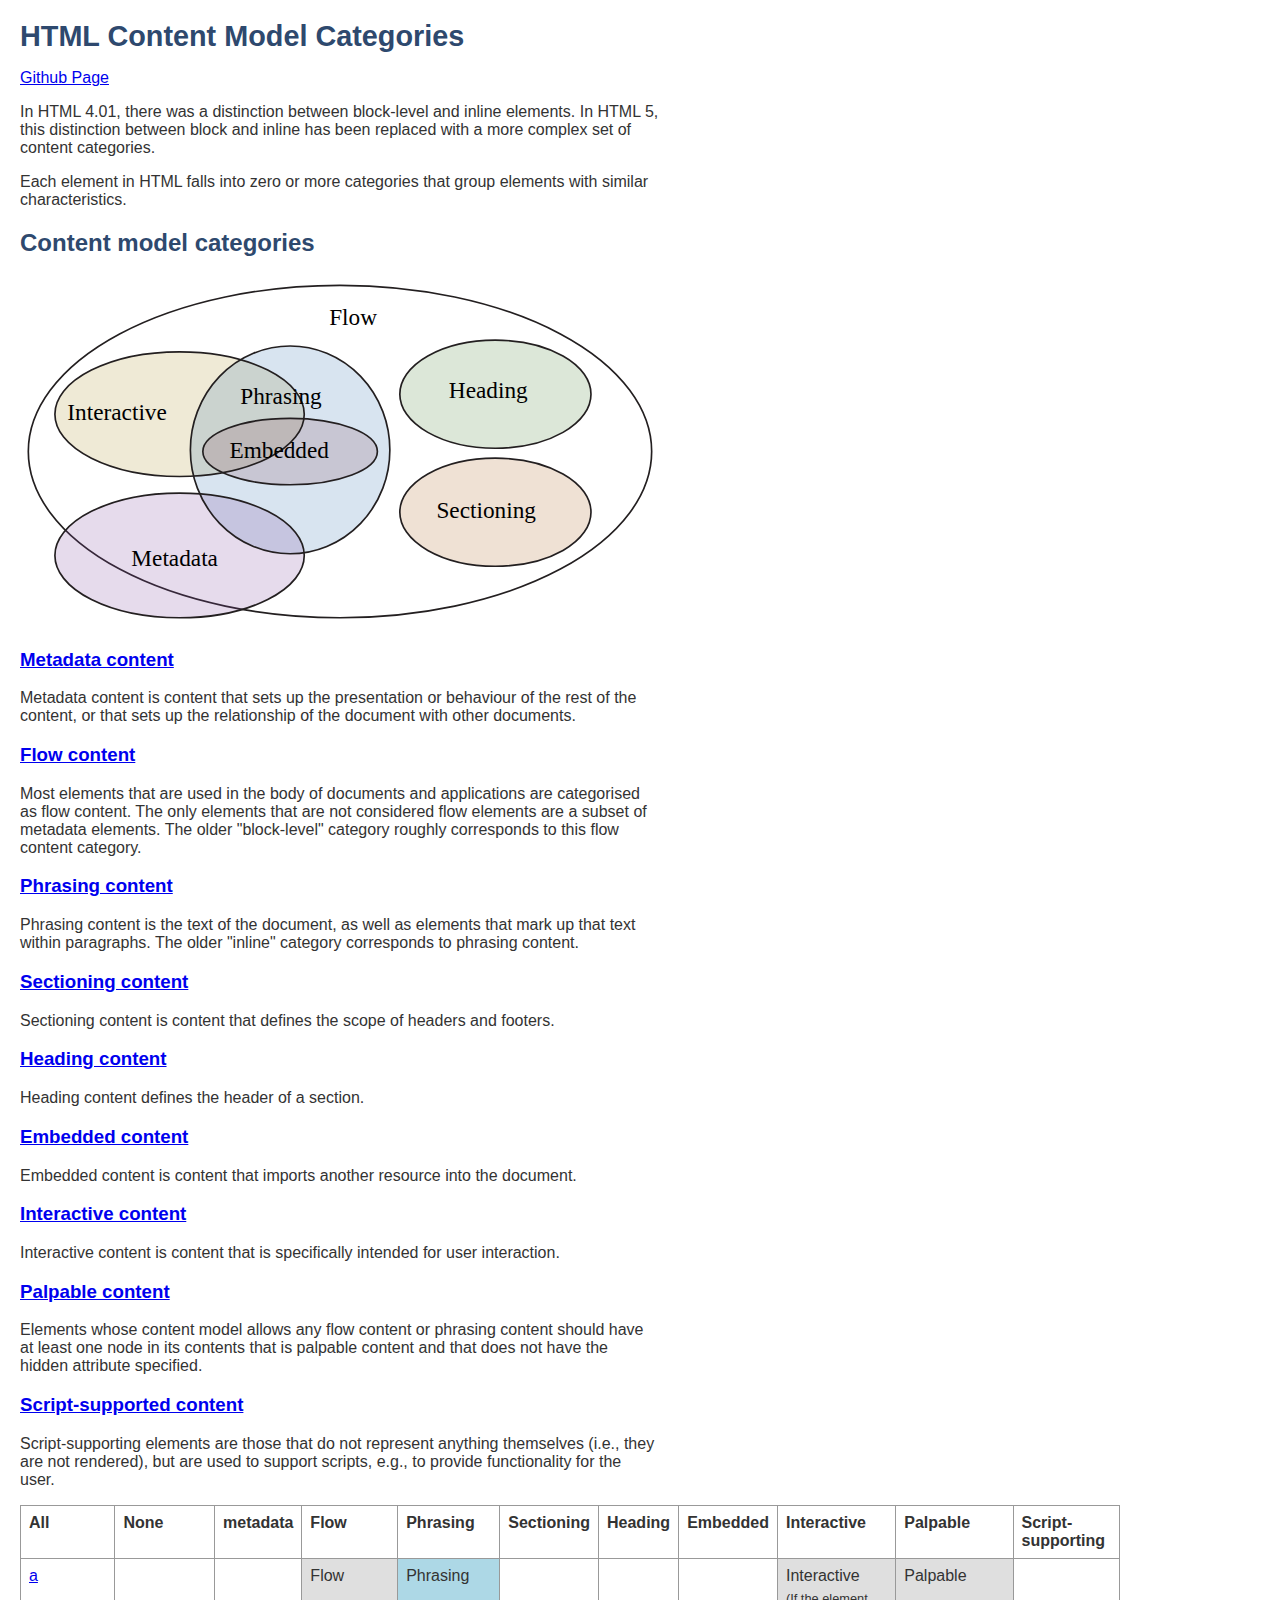
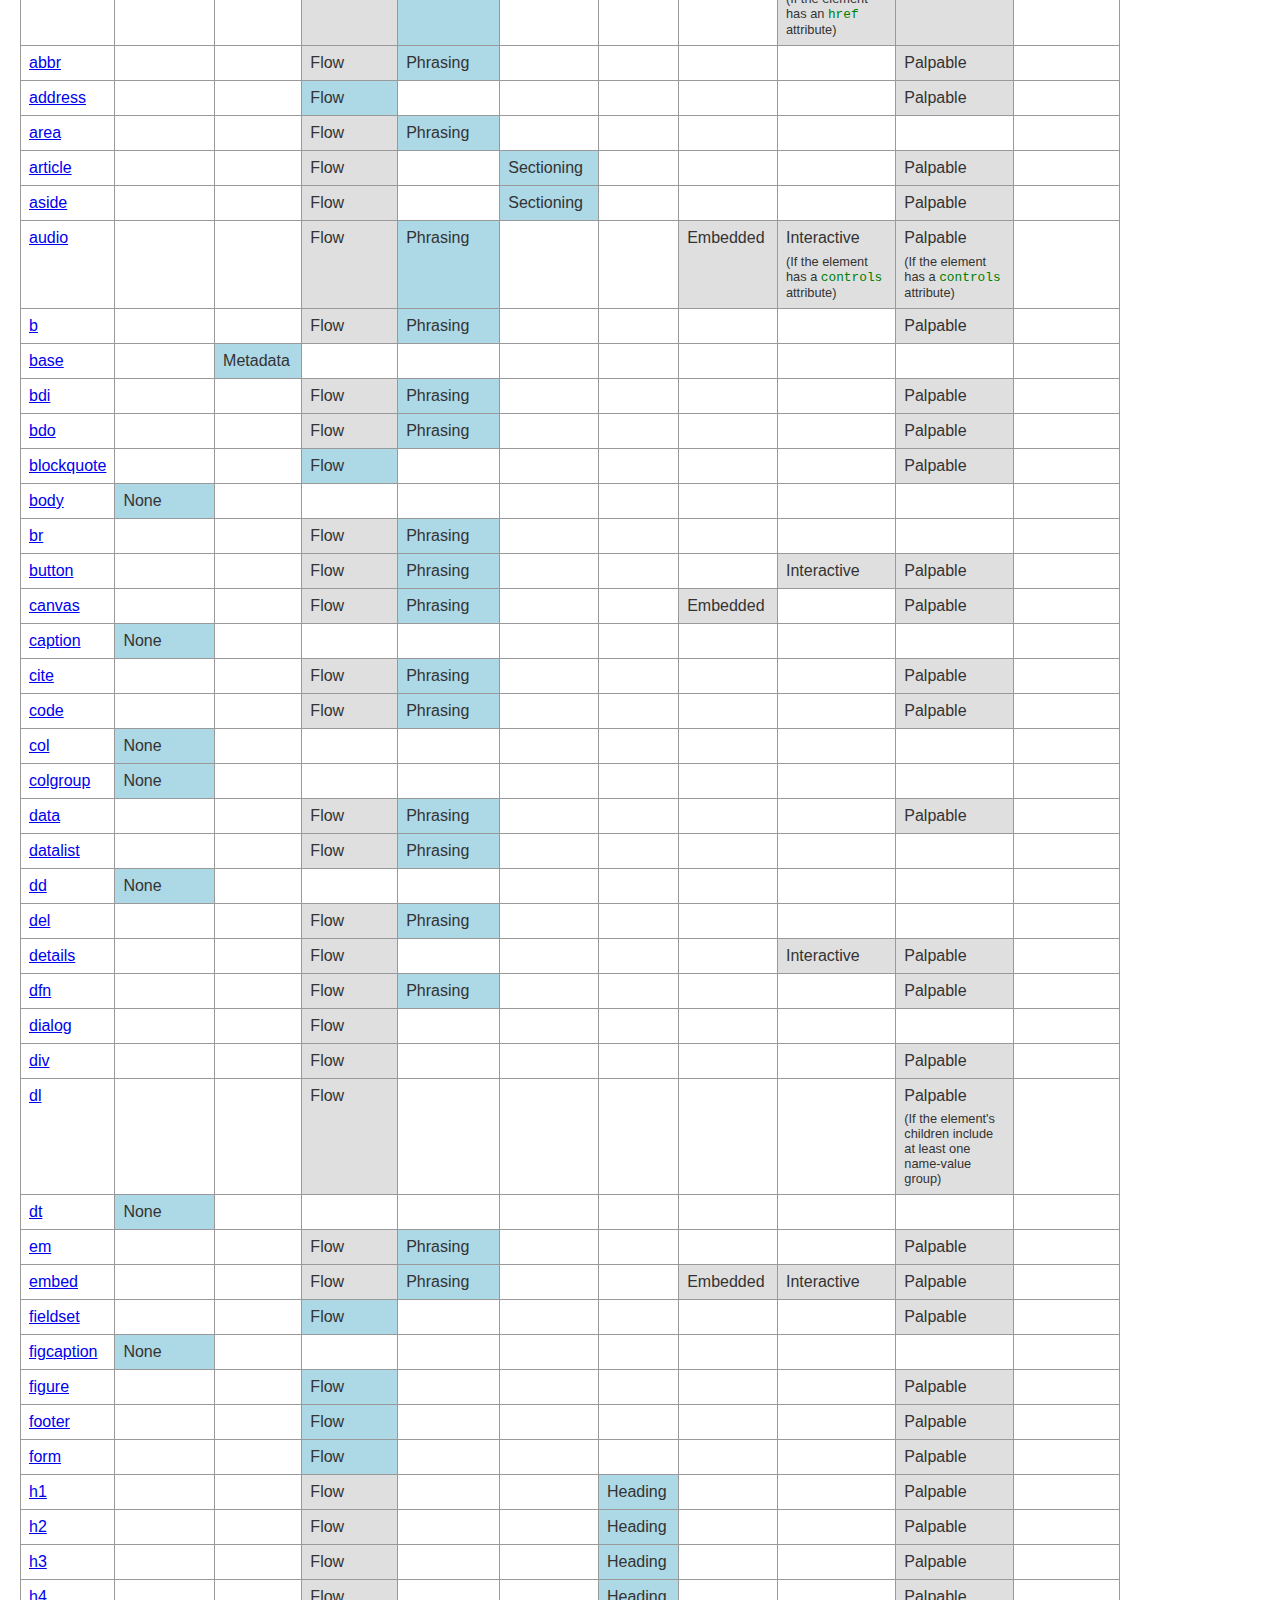
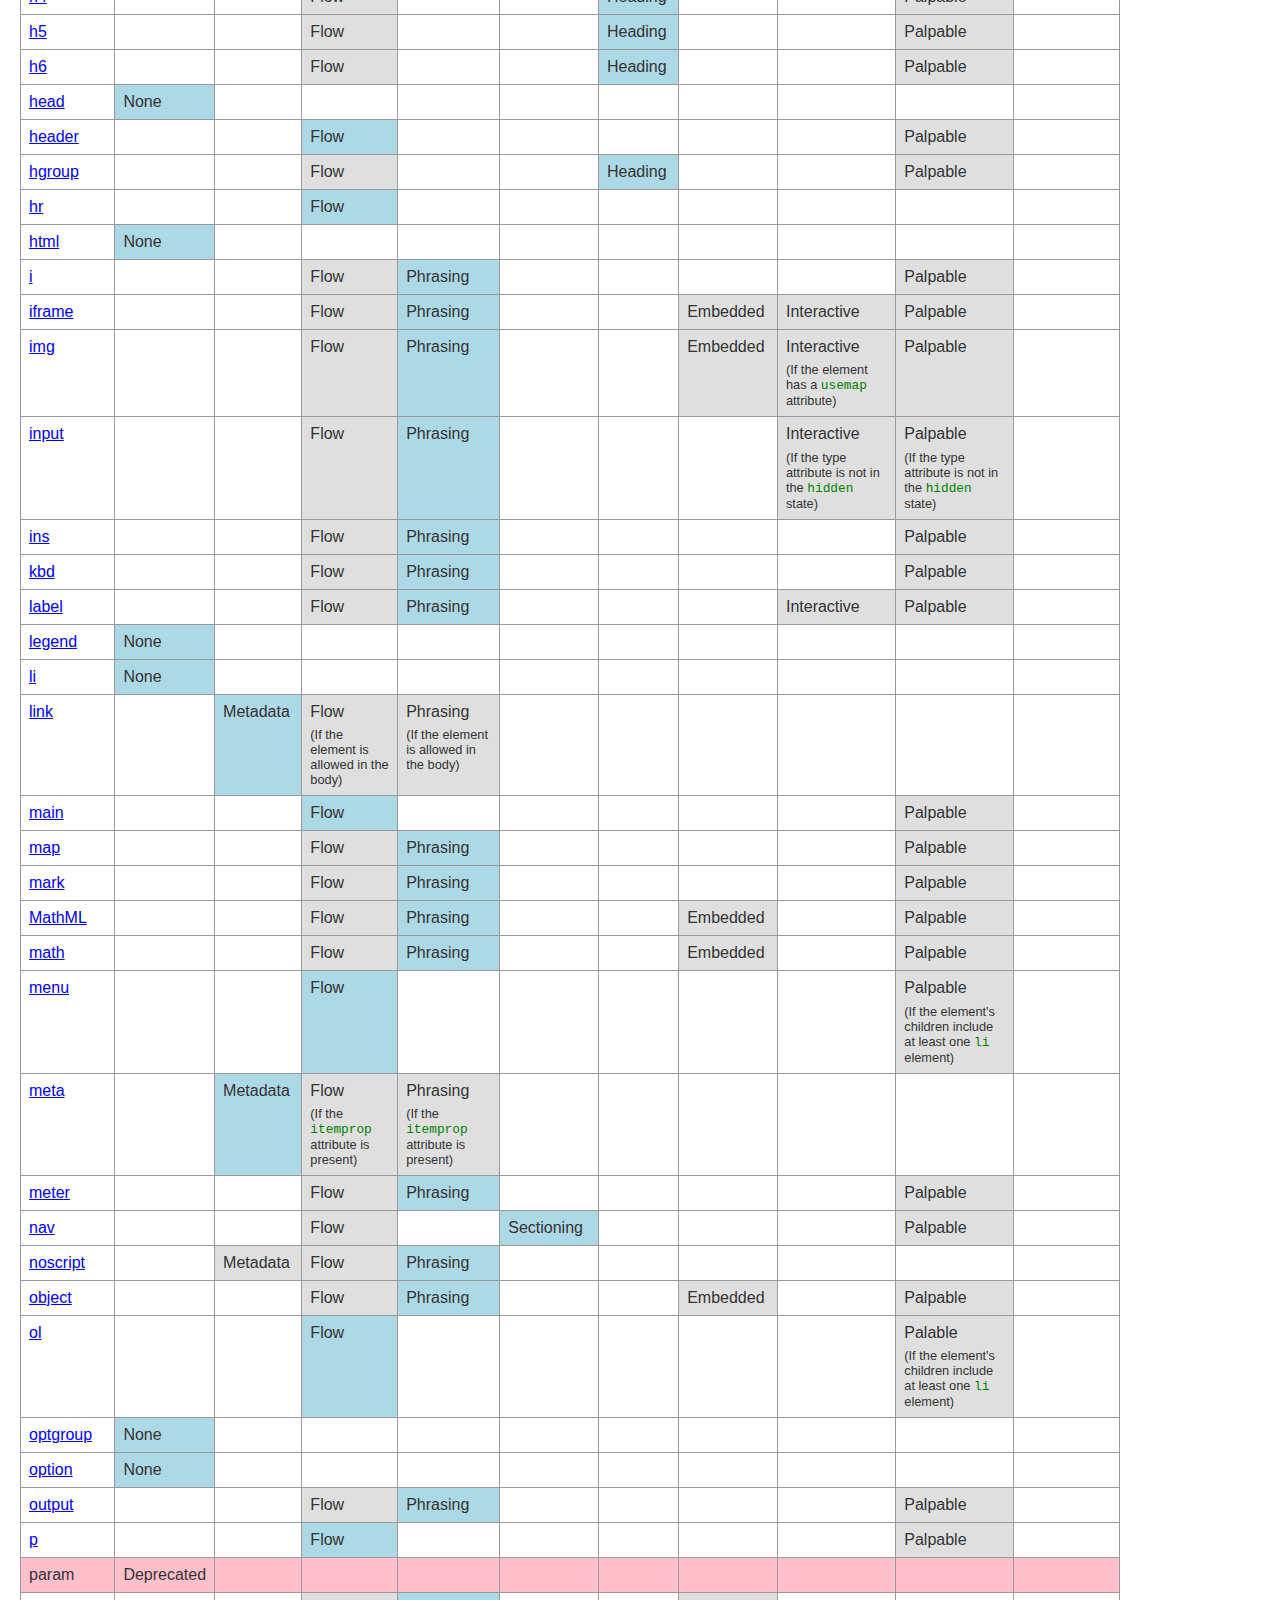
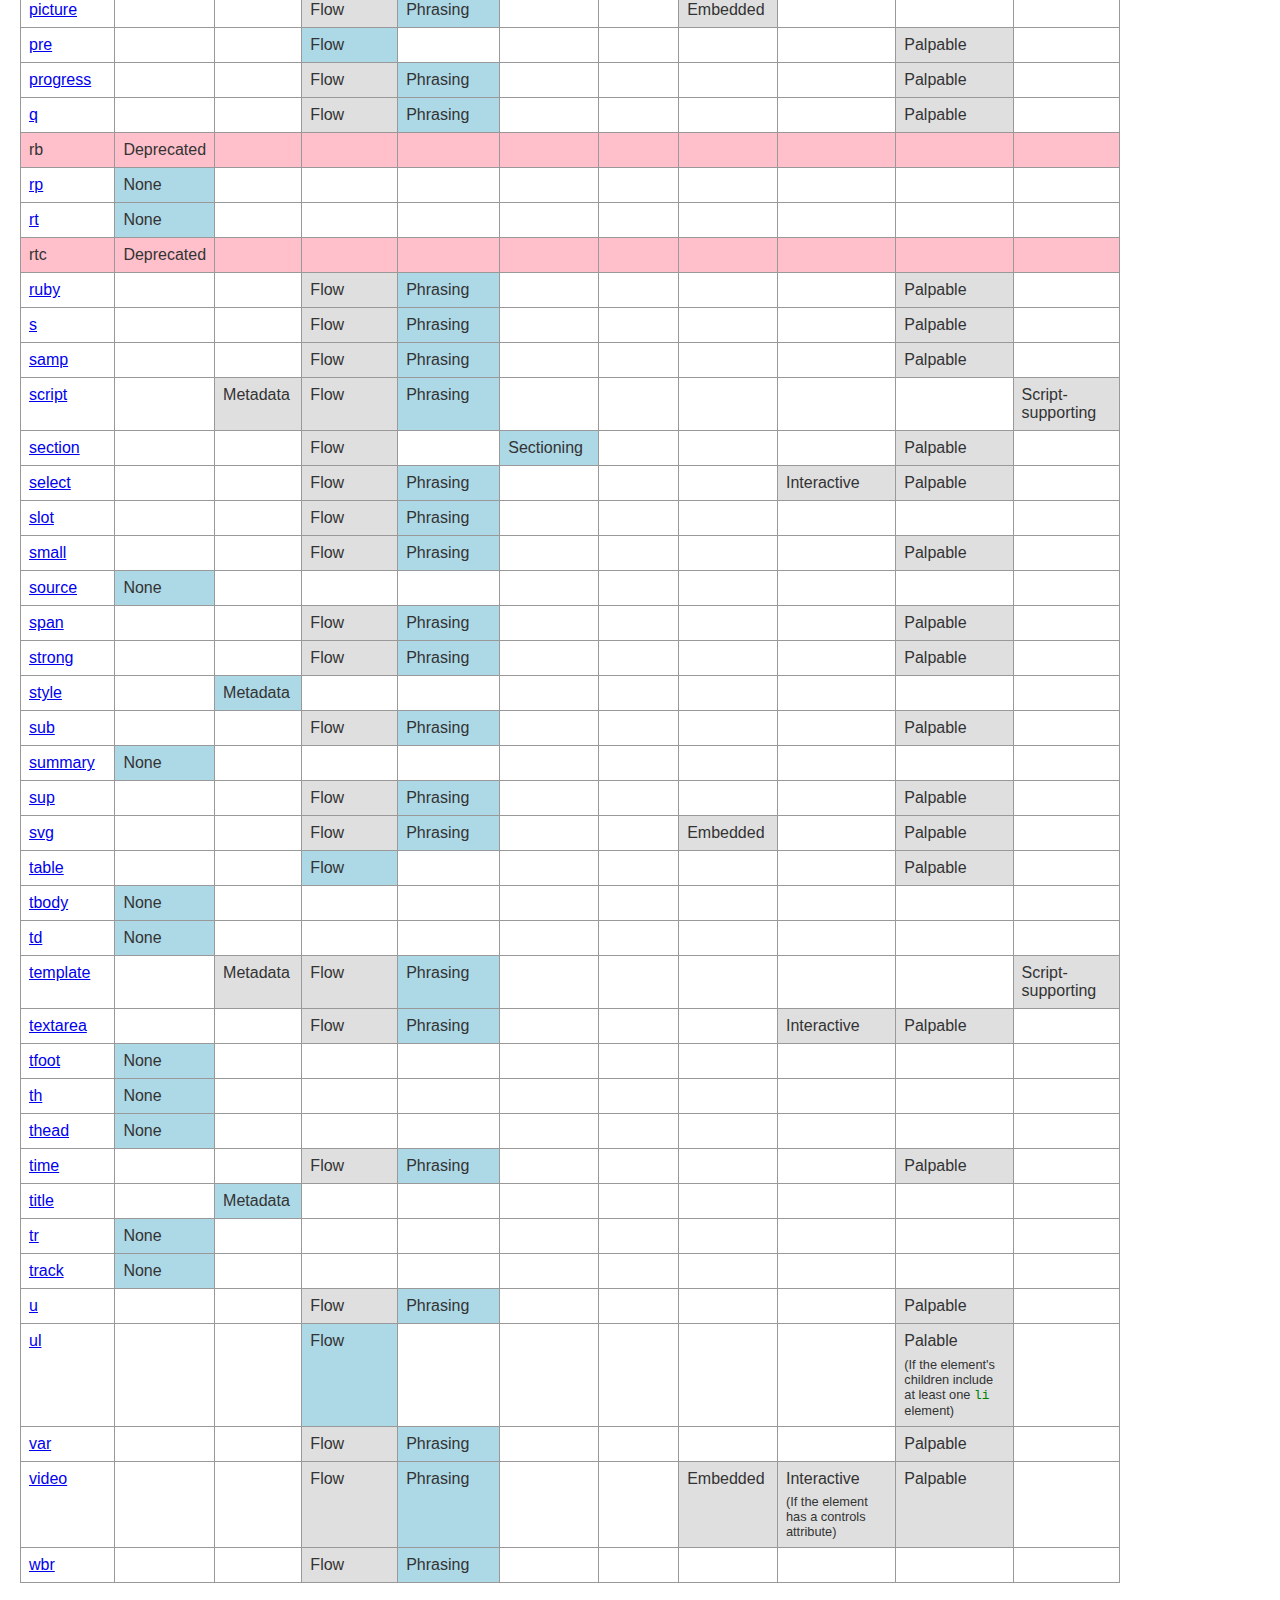
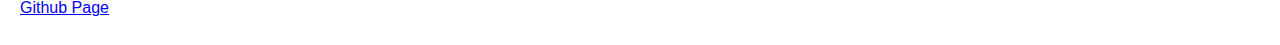
==== commit 1089a123: "Update index.html" ====
--- a/index.html
+++ b/index.html
@@ -64,7 +64,7 @@
     <p>Phrasing content is the text of the document, as well as elements that mark up that text within paragraphs. The older "inline" category corresponds to phrasing content.</p>
 
     <h3><a href="https://html.spec.whatwg.org/multipage/dom.html#sectioning-content">Sectioning content</a></h3>
-    <p>Sectioning content is content that defines the scope of headings and footers.</p>
+    <p>Sectioning content is content that defines the scope of headers and footers.</p>
 
     <h3><a href="https://html.spec.whatwg.org/multipage/dom.html#heading-content">Heading content</a></h3>
     <p>Heading content defines the header of a section.</p>
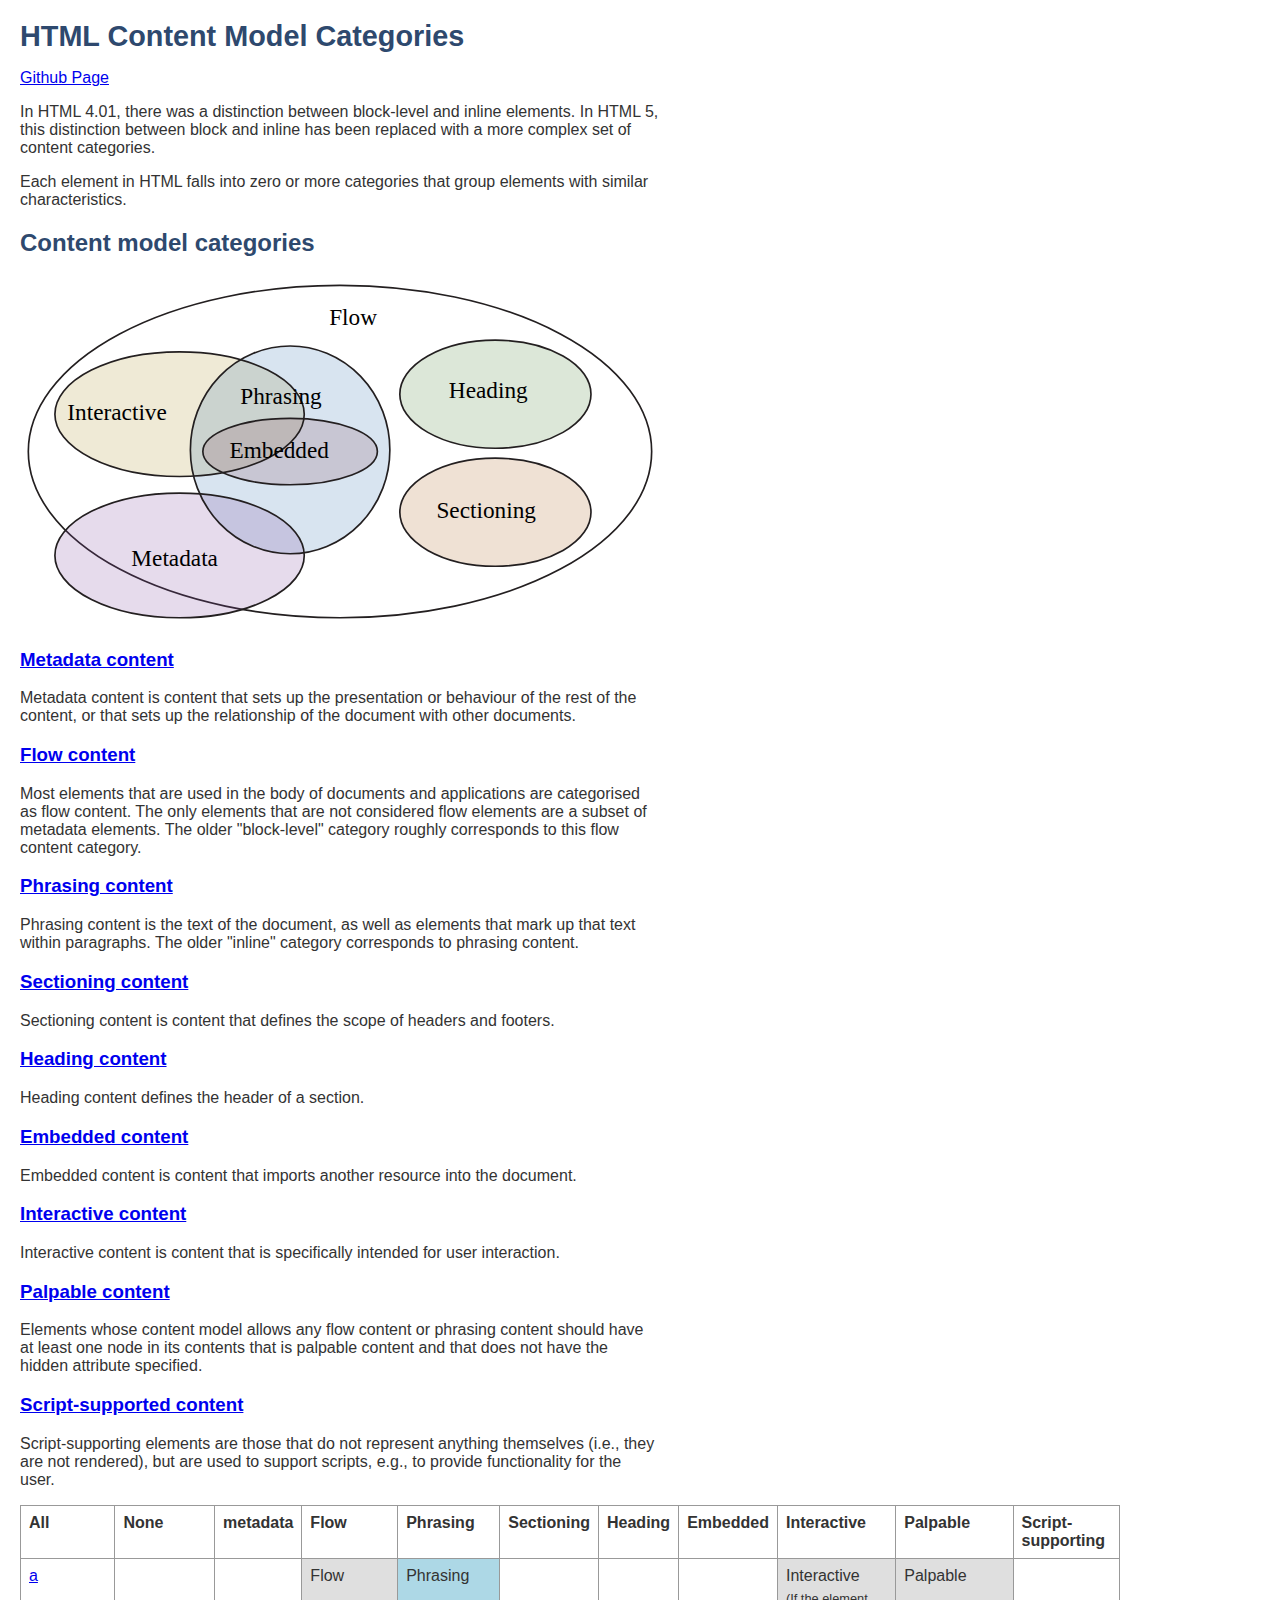
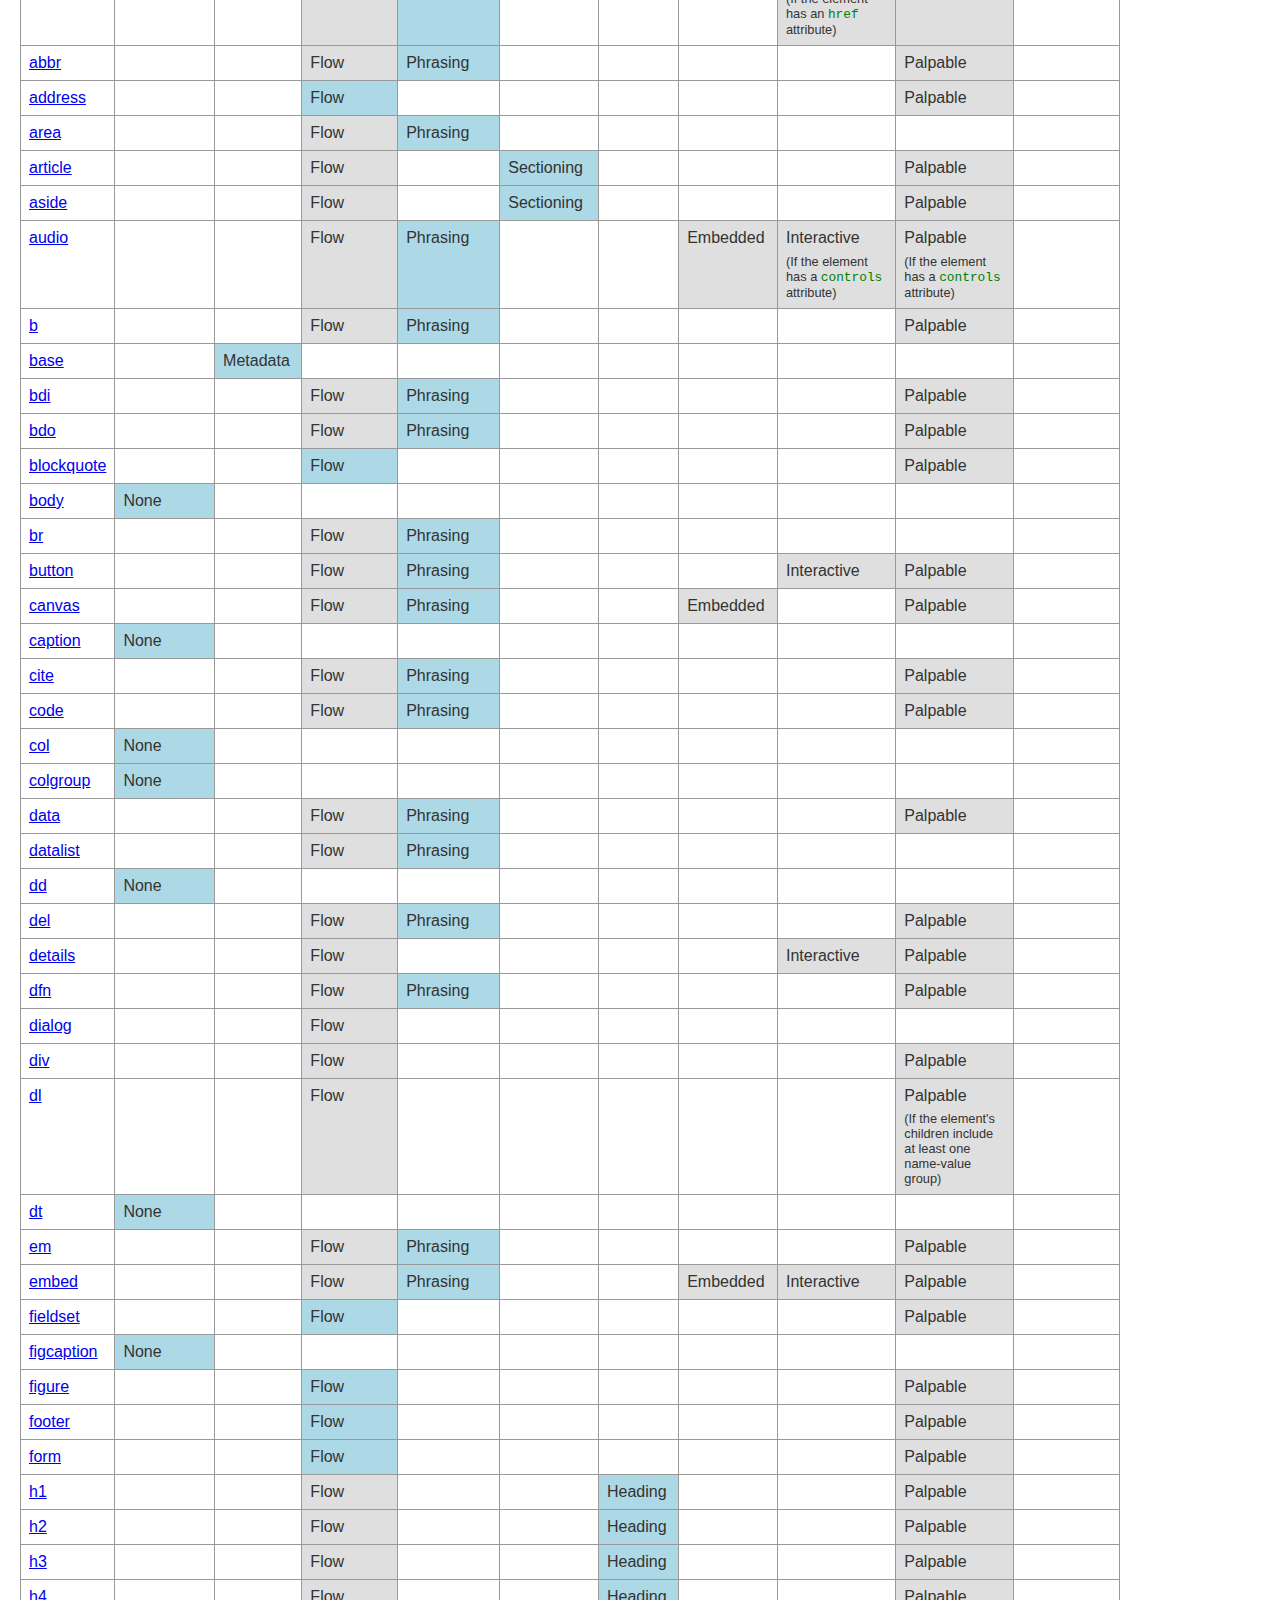
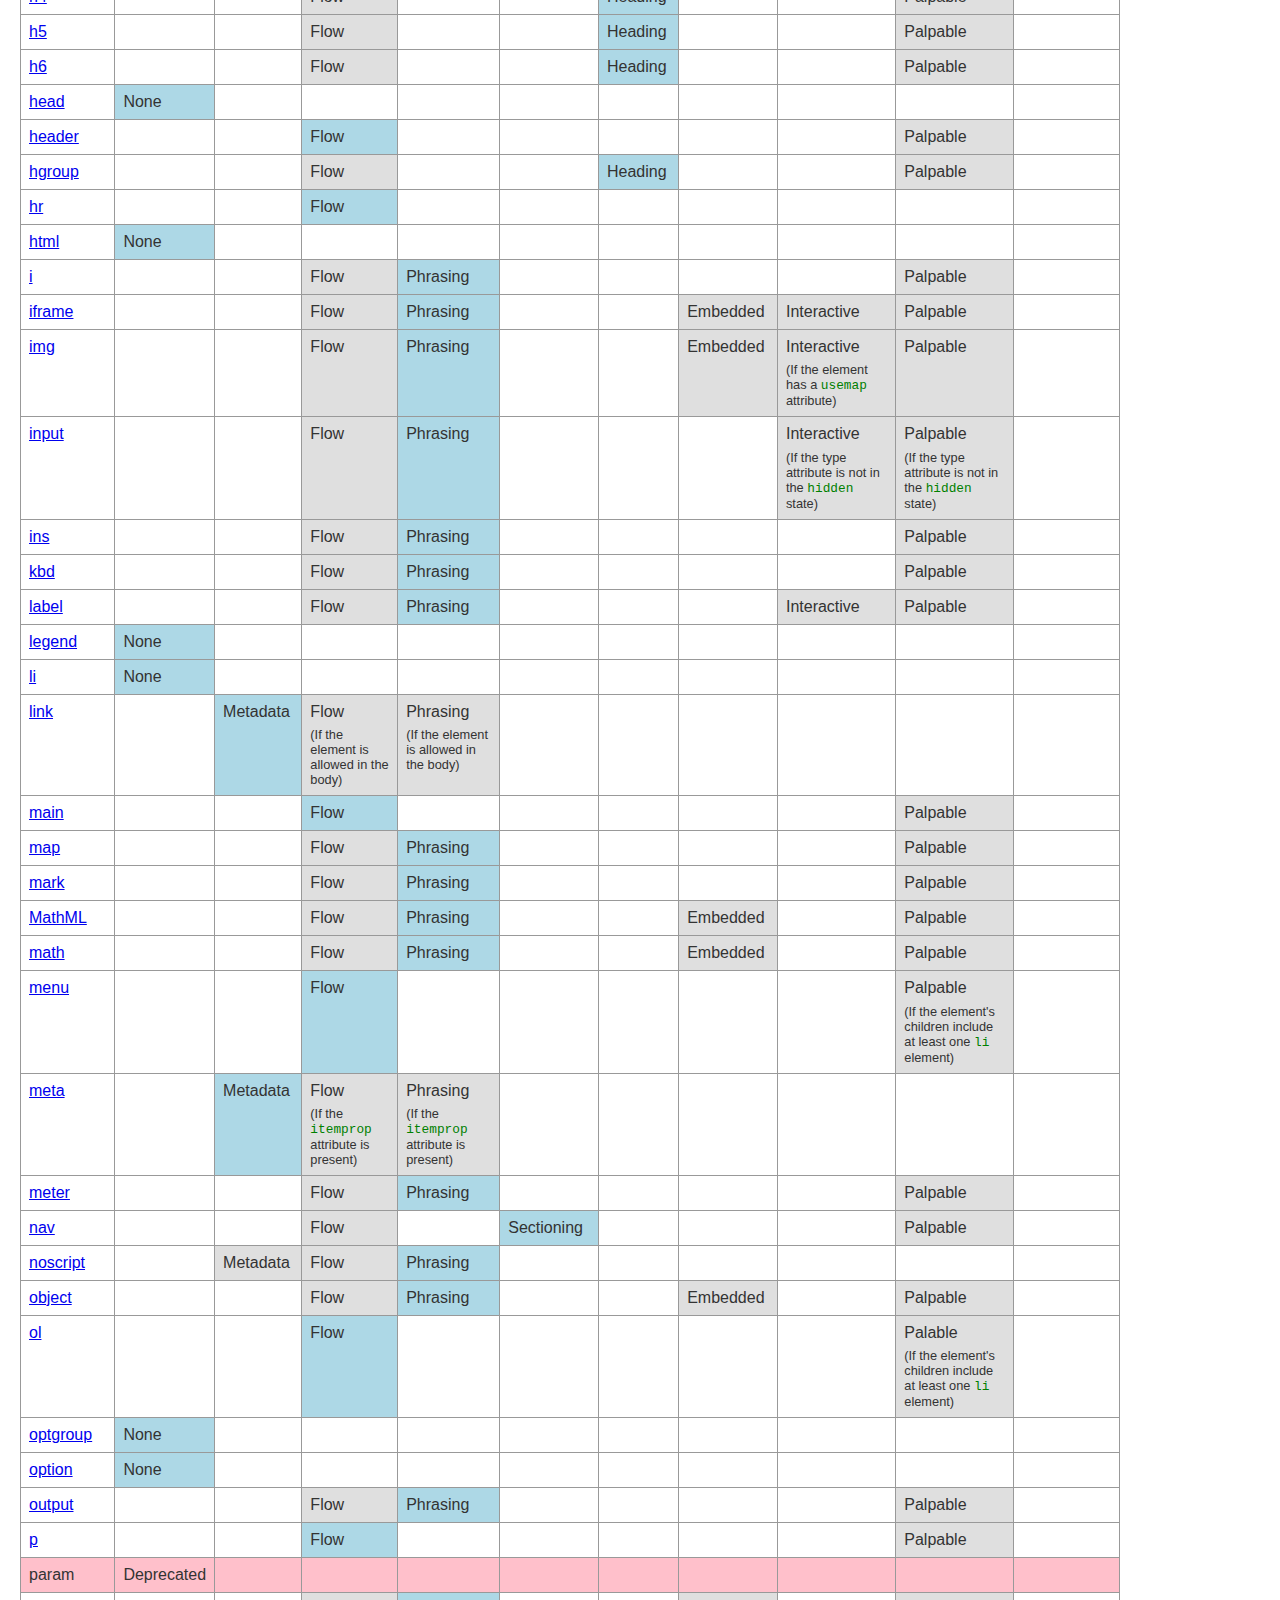
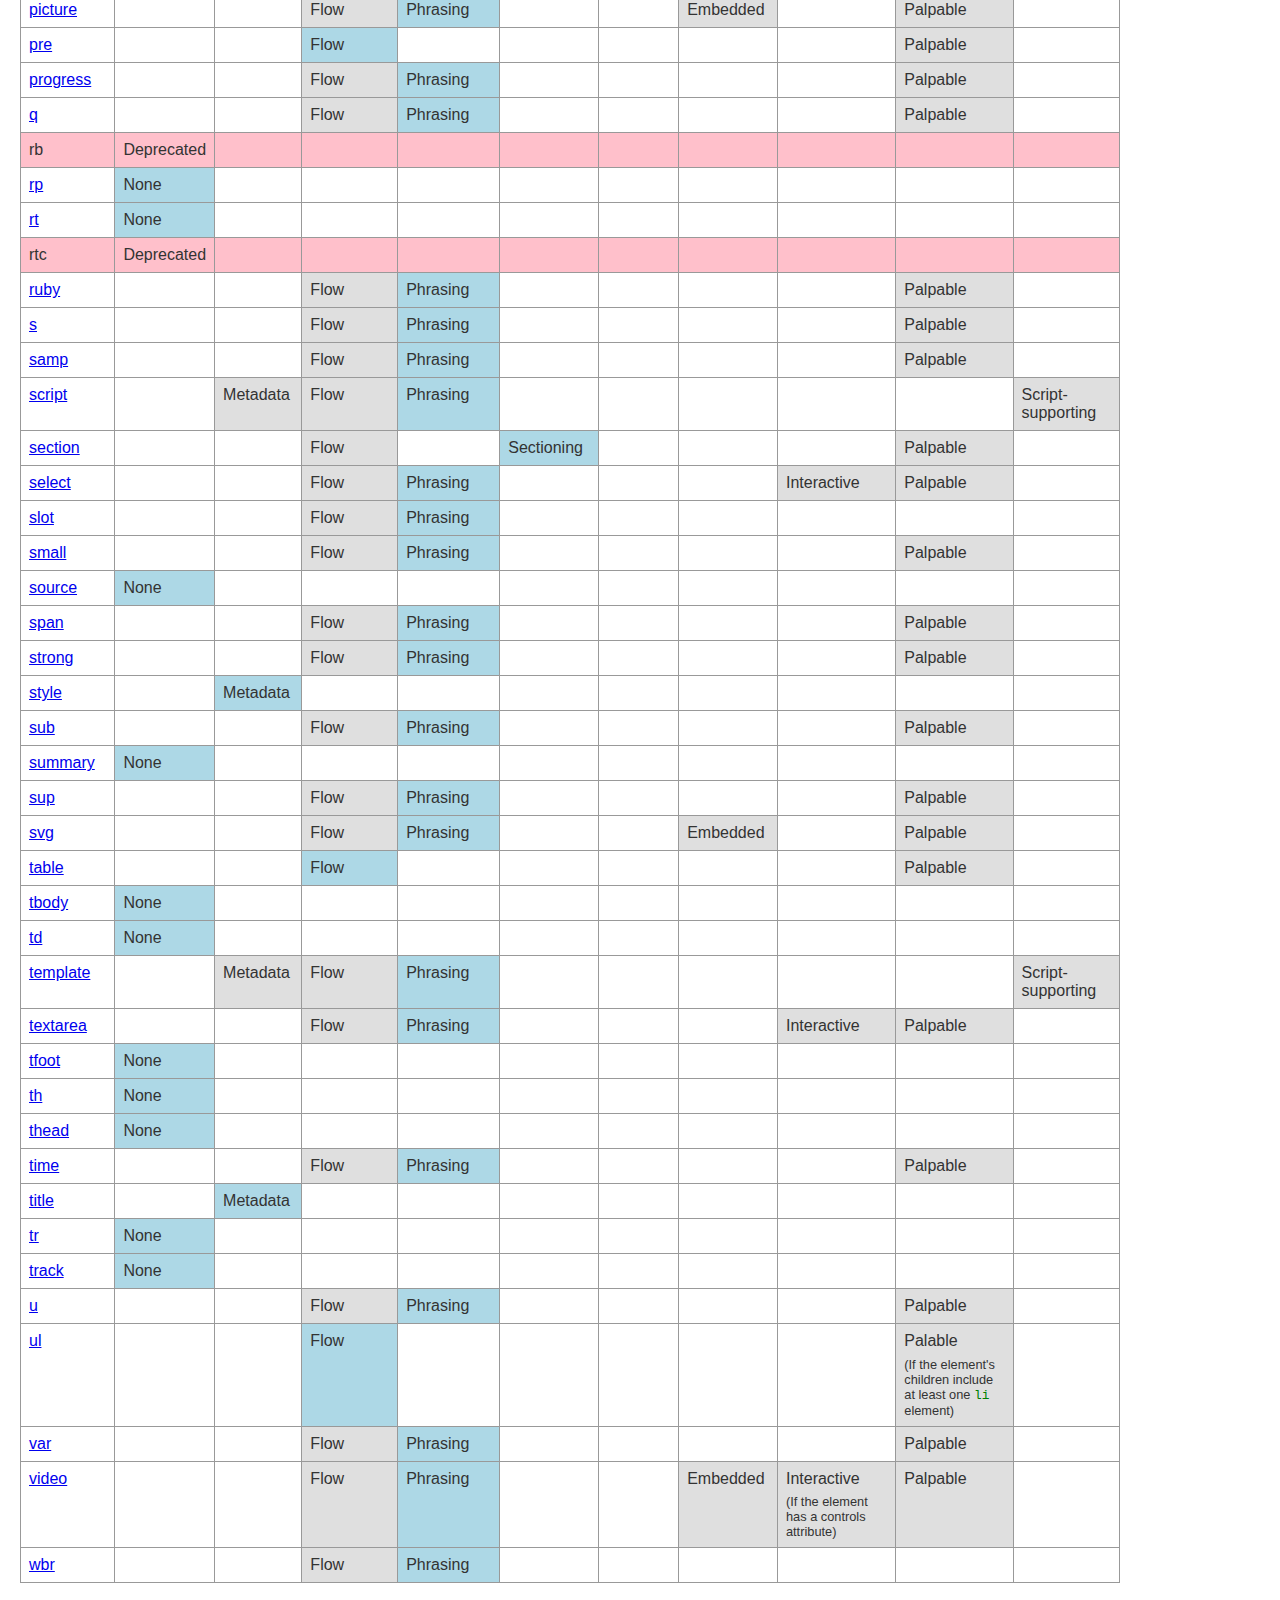
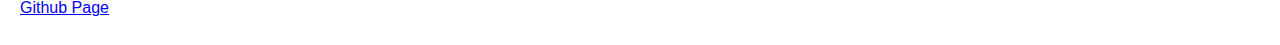
==== commit 2813528e: "fix: del and image are palpable" ====
--- a/index.html
+++ b/index.html
@@ -423,7 +423,7 @@
           <td></td>
           <td></td>
           <td></td>
-          <td></td>
+          <td class="palpable">Palpable</td>
           <td></td>
         </tr>
         <tr>
@@ -1099,7 +1099,7 @@
           <td></td>
           <td class="embedded">Embedded</td>
           <td></td>
-          <td></td>
+          <td class="palpable">Palpable</td>
           <td></td>
         </tr>
         <tr>
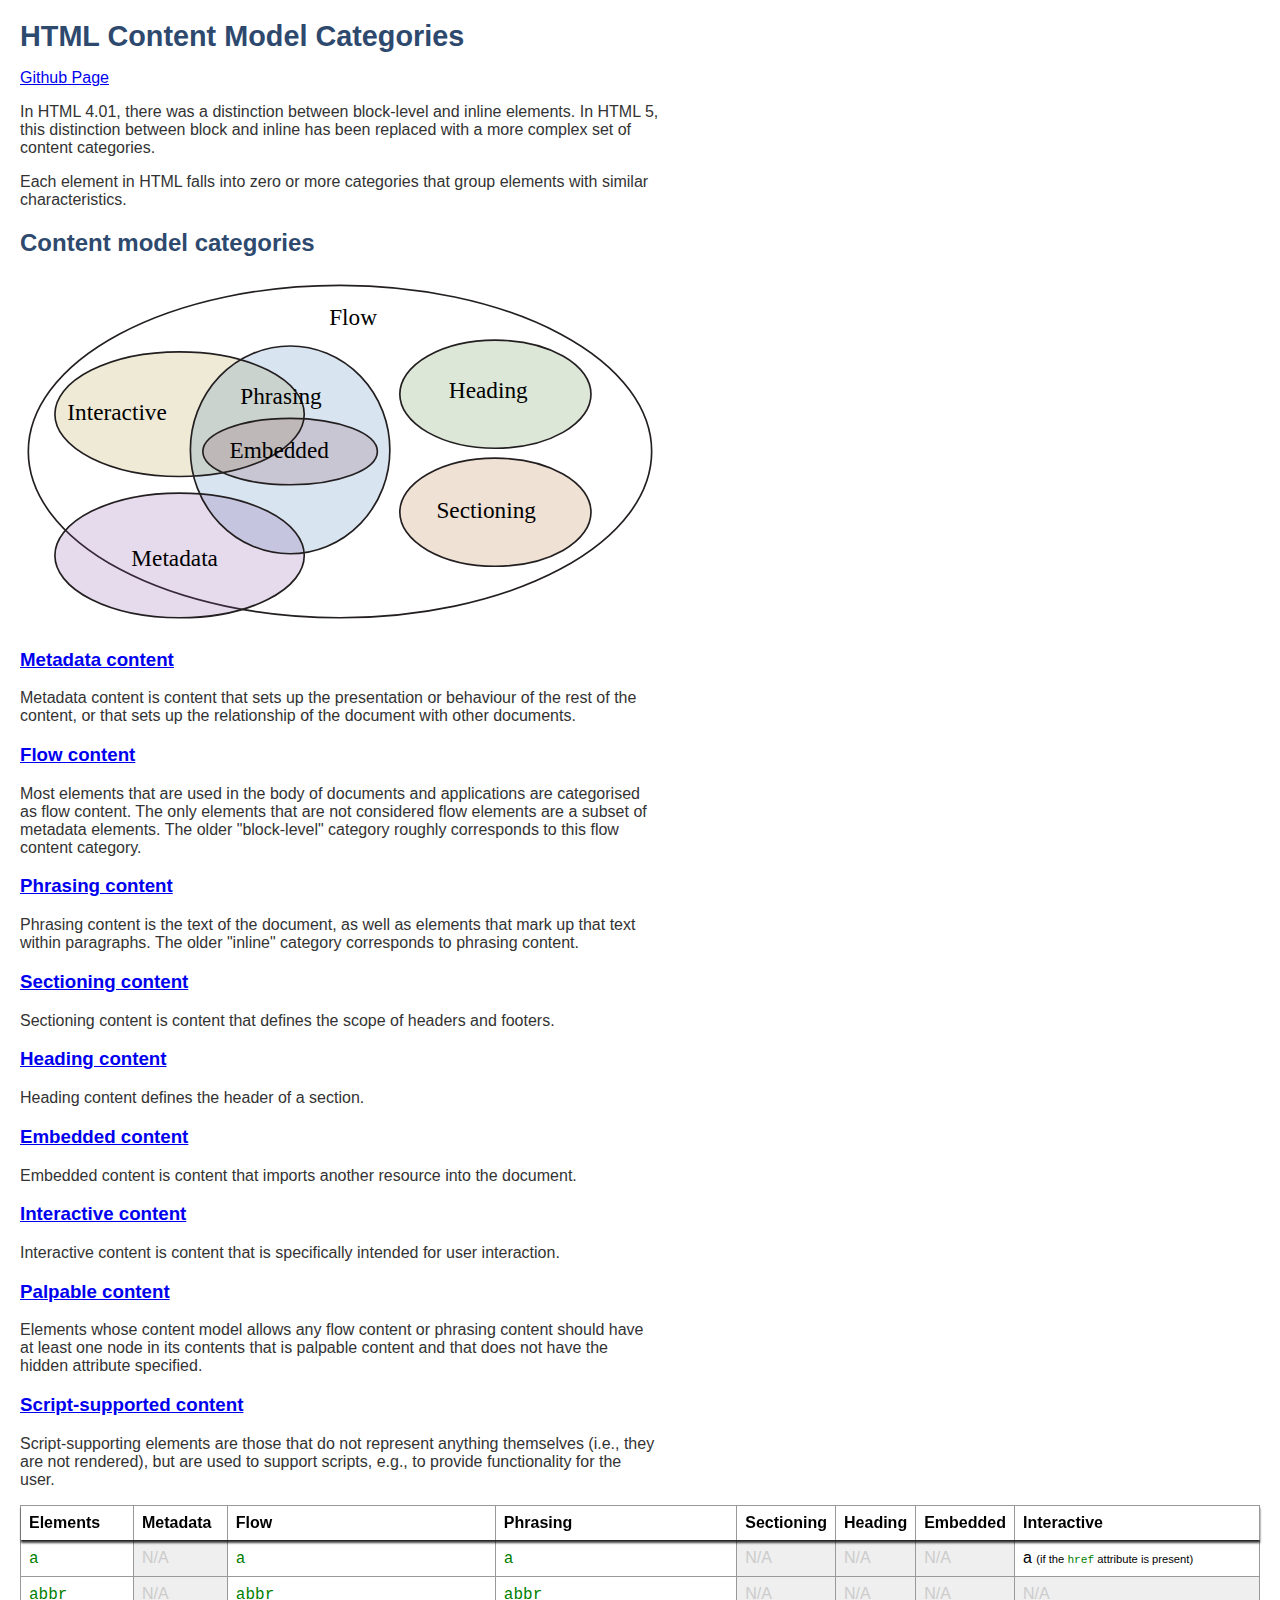
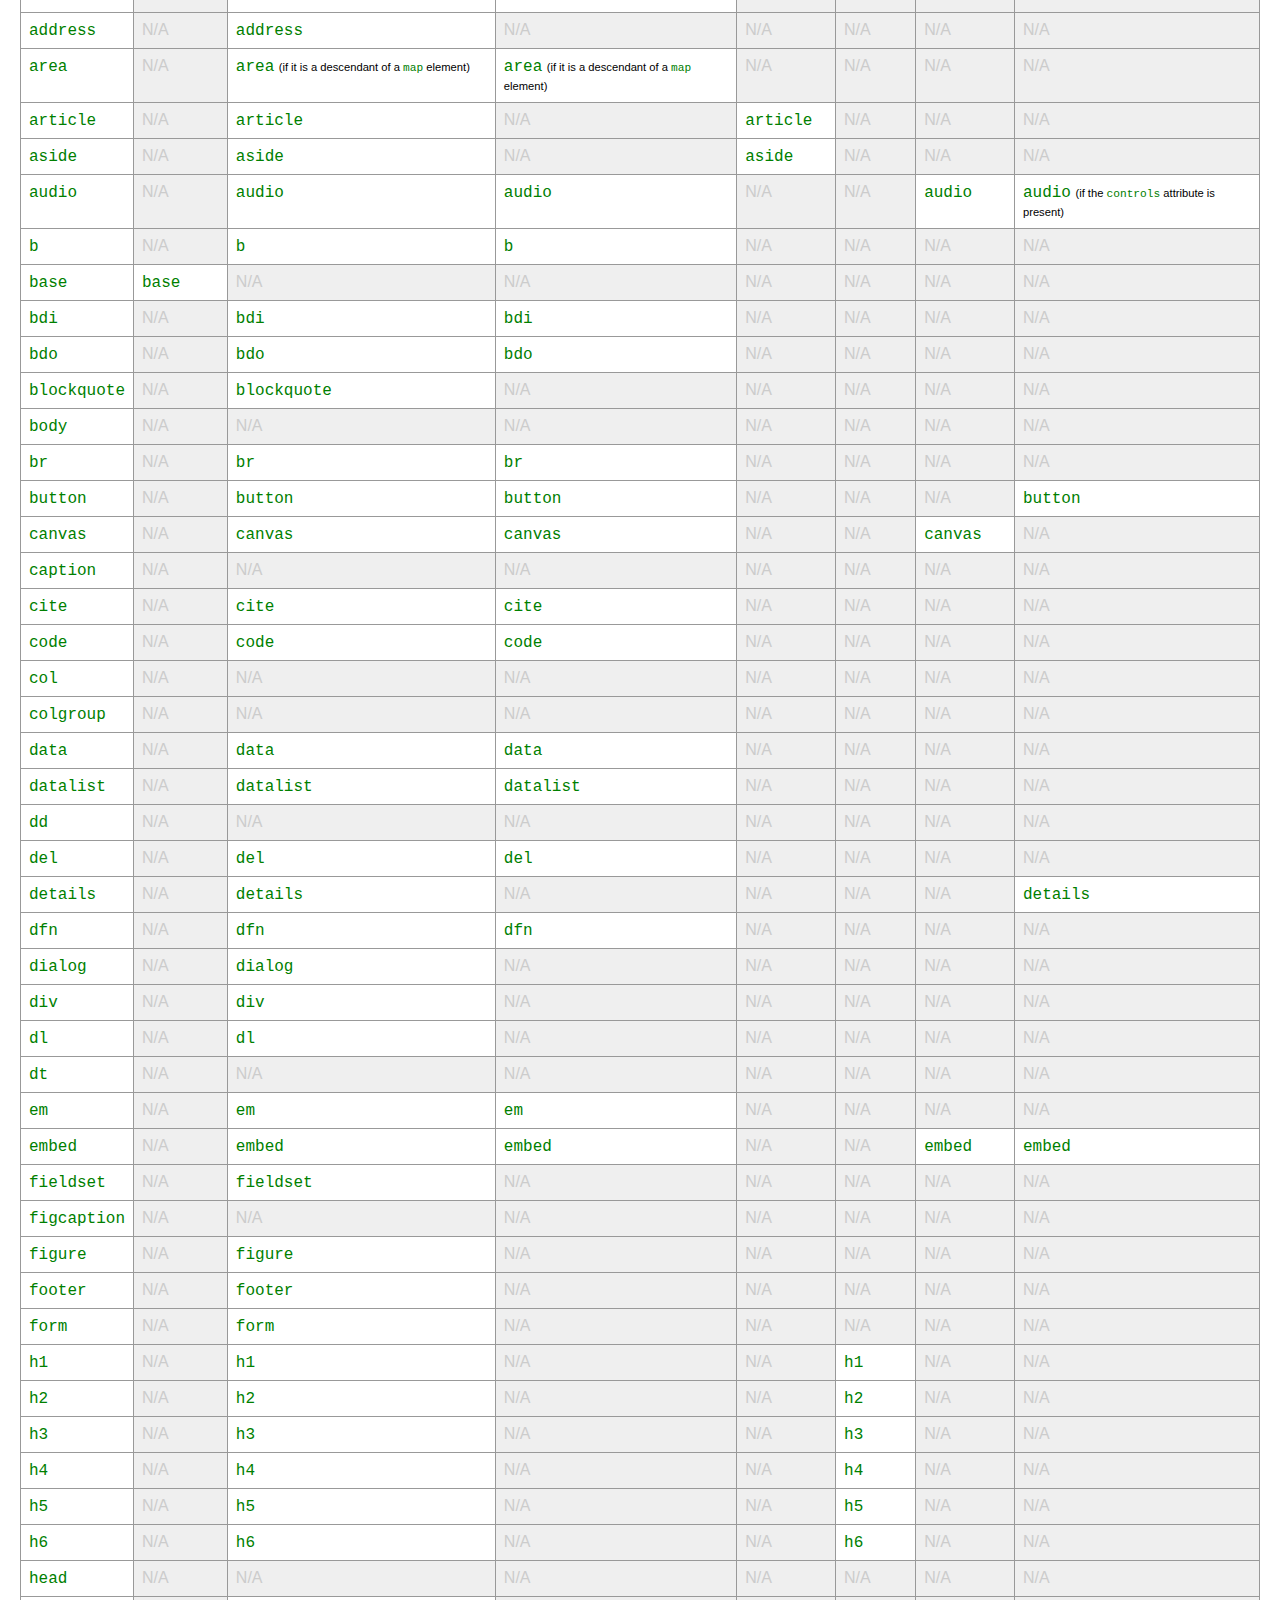
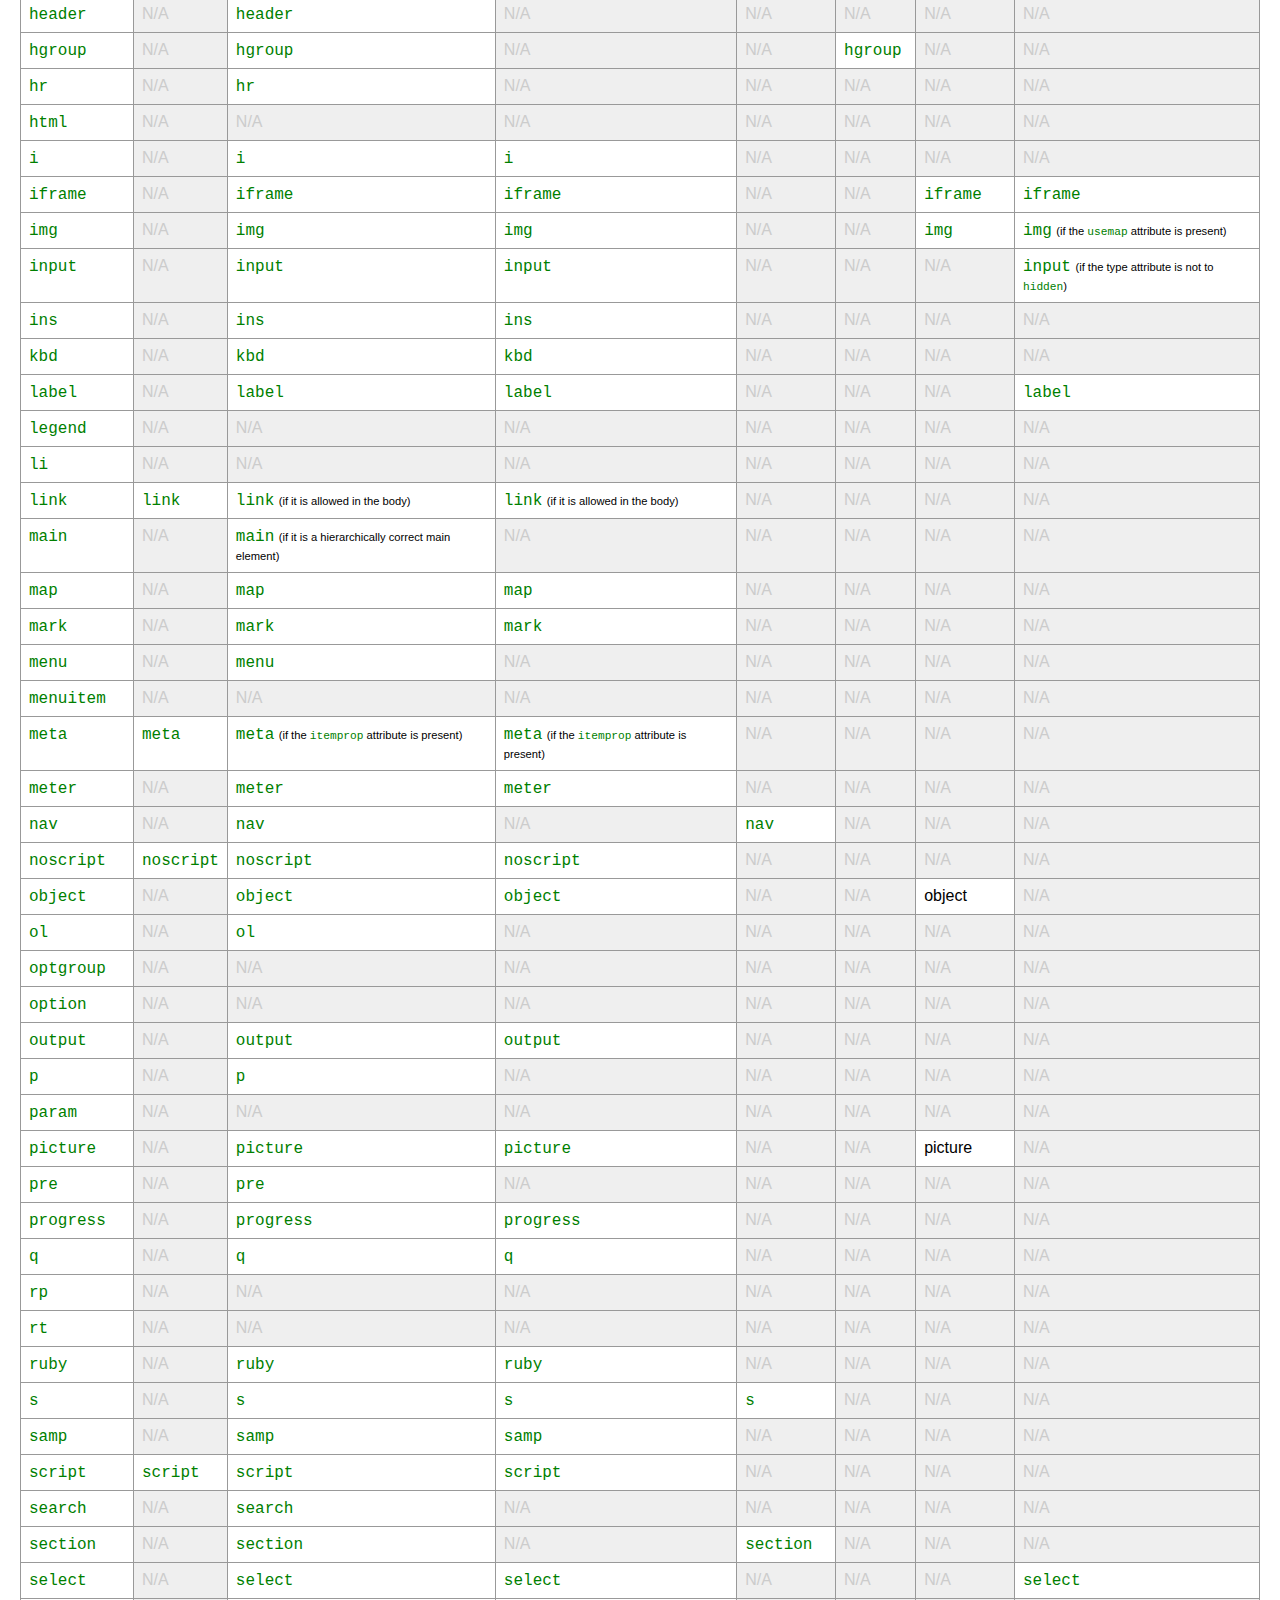
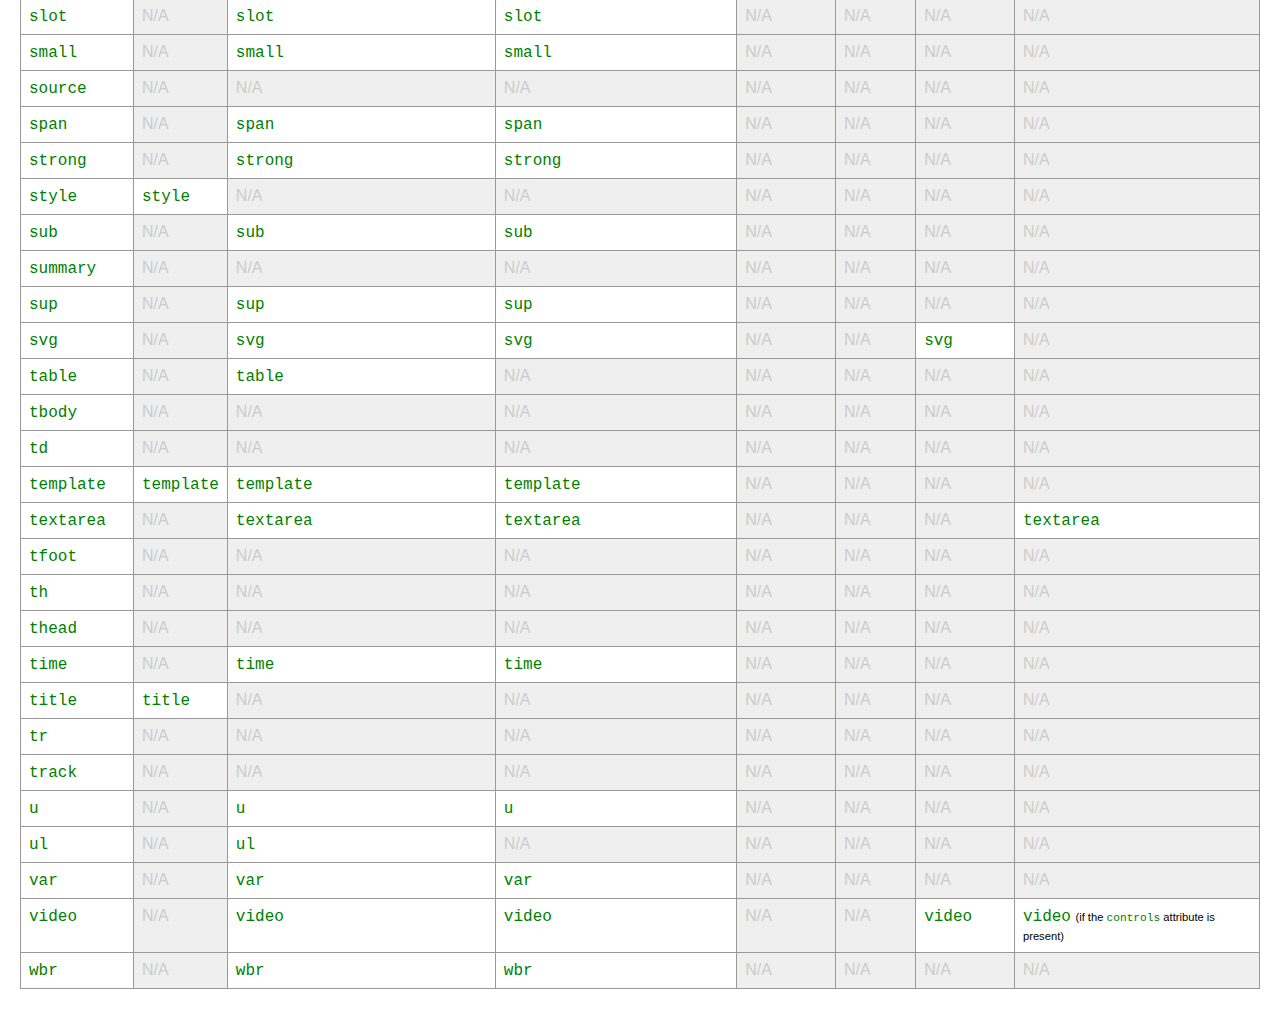
==== commit 16f0e8ad: "Adjust all" ====
--- a/index.html
+++ b/index.html
@@ -8,6 +8,7 @@
   <link href="assets/css/styles.css" rel="stylesheet">
 </head>
 <body>
+
   <div class="container-wide">
     <h1>HTML Content Model Categories</h1>
     <p><a href="https://github.com/russmaxdesign/content-types">Github Page</a></p>
@@ -83,1550 +84,1172 @@
 
   </div>
 
-  <div class="table-container scroll">
-    <table>
-      <thead>
-        <tr>
-          <th>All</th>
-          <th>None</th>
-          <th>metadata</th>
-          <th>Flow</th>
-          <th>Phrasing</th>
-          <th>Sectioning</th>
-          <th>Heading</th>
-          <th>Embedded</th>
-          <th>Interactive</th>
-          <th>Palpable</th>
-          <th>Script-supporting</th>
-        </tr>
-      </thead>
-      <tbody>
-        <tr>
-          <td><a href="https://html.spec.whatwg.org/multipage/text-level-semantics.html#the-a-element">a</a></td>
-          <td></td>
-          <td></td>
-          <td class="flow">Flow</td>
-          <td class="phrasing final">Phrasing</td>
-          <td></td>
-          <td></td>
-          <td></td>
-          <td class="interactive">Interactive <span class="highlight">(If the element has an <code>href</code> attribute)</span></td>
-          <td class="palpable">Palpable</td>
-          <td></td>
-        </tr>
-        <tr>
-          <td><a href="https://html.spec.whatwg.org/multipage/text-level-semantics.html#the-abbr-element">abbr</a></td>
-          <td></td>
-          <td></td>
-          <td class="flow">Flow</td>
-          <td class="phrasing final">Phrasing</td>
-          <td></td>
-          <td></td>
-          <td></td>
-          <td></td>
-          <td class="palpable">Palpable</td>
-          <td></td>
-        </tr>
-        <tr>
-          <td><a href="https://html.spec.whatwg.org/multipage/sections.html#the-address-element">address</a></td>
-          <td></td>
-          <td></td>
-          <td class="flow final">Flow</td>
-          <td></td>
-          <td></td>
-          <td></td>
-          <td></td>
-          <td></td>
-          <td class="palpable">Palpable</td>
-          <td></td>
-        </tr>
-        <tr>
-          <td><a href="https://html.spec.whatwg.org/multipage/image-maps.html#the-area-element">area</a></td>
-          <td></td>
-          <td></td>
-          <td class="flow">Flow</td>
-          <td class="phrasing final">Phrasing</td>
-          <td></td>
-          <td></td>
-          <td></td>
-          <td></td>
-          <td></td>
-          <td></td>
-        </tr>
-        <tr>
-          <td><a href="https://html.spec.whatwg.org/multipage/sections.html#the-article-element">article</a></td>
-          <td></td>
-          <td></td>
-          <td class="flow">Flow</td>
-          <td></td>
-          <td class="sectioning final">Sectioning</td>
-          <td></td>
-          <td></td>
-          <td></td>
-          <td class="palpable">Palpable</td>
-          <td></td>
-        </tr>
-        <tr>
-          <td><a href="https://html.spec.whatwg.org/multipage/sections.html#the-aside-element">aside</a></td>
-          <td></td>
-          <td></td>
-          <td class="flow">Flow</td>
-          <td></td>
-          <td class="sectioning final">Sectioning</td>
-          <td></td>
-          <td></td>
-          <td></td>
-          <td class="palpable">Palpable</td>
-          <td></td>
-        </tr>
-        <tr>
-          <td><a href="https://html.spec.whatwg.org/multipage/media.html#the-audio-element">audio</a></td>
-          <td></td>
-          <td></td>
-          <td class="flow">Flow</td>
-          <td class="phrasing final">Phrasing</td>
-          <td></td>
-          <td></td>
-          <td class="embedded">Embedded</td>
-          <td class="interactive">Interactive <span class="highlight">(If the element has a <code>controls</code> attribute)</span></td>
-          <td class="palpable">Palpable <span class="highlight">(If the element has a <code>controls</code> attribute)</span></td>
-          <td></td>
-        </tr>
-        <tr>
-          <td><a href="https://html.spec.whatwg.org/multipage/text-level-semantics.html#the-b-element">b</a></td>
-          <td></td>
-          <td></td>
-          <td class="flow">Flow</td>
-          <td class="phrasing final">Phrasing</td>
-          <td></td>
-          <td></td>
-          <td></td>
-          <td></td>
-          <td class="palpable">Palpable</td>
-          <td></td>
-        </tr>
-        <tr>
-          <td><a href="https://html.spec.whatwg.org/multipage/semantics.html#the-base-element">base</a></td>
-          <td></td>
-          <td class="metadata final">Metadata</td>
-          <td></td>
-          <td></td>
-          <td></td>
-          <td></td>
-          <td></td>
-          <td></td>
-          <td></td>
-          <td></td>
-        </tr>
-        <tr>
-          <td><a href="https://html.spec.whatwg.org/multipage/text-level-semantics.html#the-bdi-element">bdi</a></td>
-          <td></td>
-          <td></td>
-          <td class="flow">Flow</td>
-          <td class="phrasing final">Phrasing</td>
-          <td></td>
-          <td></td>
-          <td></td>
-          <td></td>
-          <td class="palpable">Palpable</td>
-          <td></td>
-        </tr>
-        <tr>
-          <td><a href="https://html.spec.whatwg.org/multipage/text-level-semantics.html#the-bdo-element">bdo</a></td>
-          <td></td>
-          <td></td>
-          <td class="flow">Flow</td>
-          <td class="phrasing final">Phrasing</td>
-          <td></td>
-          <td></td>
-          <td></td>
-          <td></td>
-          <td class="palpable">Palpable</td>
-          <td></td>
-        </tr>
-        <tr>
-          <td><a href="https://html.spec.whatwg.org/multipage/grouping-content.html#the-blockquote-element">blockquote</a></td>
-          <td></td>
-          <td></td>
-          <td class="flow final">Flow</td>
-          <td></td>
-          <td></td>
-          <td></td>
-          <td></td>
-          <td></td>
-          <td class="palpable">Palpable</td>
-          <td></td>
-        </tr>
-        <tr>
-          <td><a href="https://html.spec.whatwg.org/multipage/sections.html#the-body-element">body</a></td>
-          <td class="none final">None</td>
-          <td></td>
-          <td></td>
-          <td></td>
-          <td></td>
-          <td></td>
-          <td></td>
-          <td></td>
-          <td></td>
-          <td></td>
-        </tr>
-        <tr>
-          <td><a href="https://html.spec.whatwg.org/multipage/text-level-semantics.html#the-br-element">br</a></td>
-          <td></td>
-          <td></td>
-          <td class="flow">Flow</td>
-          <td class="phrasing final">Phrasing</td>
-          <td></td>
-          <td></td>
-          <td></td>
-          <td></td>
-          <td></td>
-          <td></td>
-        </tr>
-        <tr>
-          <td><a href="https://html.spec.whatwg.org/multipage/form-elements.html#the-button-element">button</a></td>
-          <td></td>
-          <td></td>
-          <td class="flow">Flow</td>
-          <td class="phrasing final">Phrasing</td>
-          <td></td>
-          <td></td>
-          <td></td>
-          <td class="interactive">Interactive</td>
-          <td class="palpable">Palpable</td>
-          <td></td>
-        </tr>
-        <tr>
-          <td><a href="https://html.spec.whatwg.org/multipage/canvas.html#the-canvas-element">canvas</a></td>
-          <td></td>
-          <td></td>
-          <td class="flow">Flow</td>
-          <td class="phrasing final">Phrasing</td>
-          <td></td>
-          <td></td>
-          <td class="embedded">Embedded</td>
-          <td></td>
-          <td class="palpable">Palpable</td>
-          <td></td>
-        </tr>
-        <tr>
-          <td><a href="https://html.spec.whatwg.org/multipage/tables.html#the-caption-element">caption</a></td>
-          <td class="none final">None</td>
-          <td></td>
-          <td></td>
-          <td></td>
-          <td></td>
-          <td></td>
-          <td></td>
-          <td></td>
-          <td></td>
-          <td></td>
-        </tr>
-        <tr>
-          <td><a href="https://html.spec.whatwg.org/multipage/text-level-semantics.html#the-cite-element">cite</a></td>
-          <td></td>
-          <td></td>
-          <td class="flow">Flow</td>
-          <td class="phrasing final">Phrasing</td>
-          <td></td>
-          <td></td>
-          <td></td>
-          <td></td>
-          <td class="palpable">Palpable</td>
-          <td></td>
-        </tr>
-        <tr>
-          <td><a href="https://html.spec.whatwg.org/multipage/text-level-semantics.html#the-code-element">code</a></td>
-          <td></td>
-          <td></td>
-          <td class="flow">Flow</td>
-          <td class="phrasing final">Phrasing</td>
-          <td></td>
-          <td></td>
-          <td></td>
-          <td></td>
-          <td class="palpable">Palpable</td>
-          <td></td>
-        </tr>
-        <tr>
-          <td><a href="https://html.spec.whatwg.org/multipage/tables.html#the-col-element">col</a></td>
-          <td class="none final">None</td>
-          <td></td>
-          <td></td>
-          <td></td>
-          <td></td>
-          <td></td>
-          <td></td>
-          <td></td>
-          <td></td>
-          <td></td>
-        </tr>
-        <tr>
-          <td><a href="https://html.spec.whatwg.org/multipage/tables.html#the-colgroup-element">colgroup</a></td>
-          <td class="none final">None</td>
-          <td></td>
-          <td></td>
-          <td></td>
-          <td></td>
-          <td></td>
-          <td></td>
-          <td></td>
-          <td></td>
-          <td></td>
-        </tr>
-        <tr>
-          <td><a href="https://html.spec.whatwg.org/multipage/text-level-semantics.html#the-data-element">data</a></td>
-          <td></td>
-          <td></td>
-          <td class="flow">Flow</td>
-          <td class="phrasing final">Phrasing</td>
-          <td></td>
-          <td></td>
-          <td></td>
-          <td></td>
-          <td class="palpable">Palpable</td>
-          <td></td>
-        </tr>
-        <tr>
-          <td><a href="https://html.spec.whatwg.org/multipage/form-elements.html#the-datalist-element">datalist</a></td>
-          <td></td>
-          <td></td>
-          <td class="flow">Flow</td>
-          <td class="phrasing final">Phrasing</td>
-          <td></td>
-          <td></td>
-          <td></td>
-          <td></td>
-          <td></td>
-          <td></td>
-        </tr>
-        <tr>
-          <td><a href="https://html.spec.whatwg.org/multipage/grouping-content.html#the-dd-element">dd</a></td>
-          <td class="none final">None</td>
-          <td></td>
-          <td></td>
-          <td></td>
-          <td></td>
-          <td></td>
-          <td></td>
-          <td></td>
-          <td></td>
-          <td></td>
-        </tr>
-        <tr>
-          <td><a href="https://html.spec.whatwg.org/multipage/edits.html#the-del-element">del</a></td>
-          <td></td>
-          <td></td>
-          <td class="flow">Flow</td>
-          <td class="phrasing final">Phrasing</td>
-          <td></td>
-          <td></td>
-          <td></td>
-          <td></td>
-          <td class="palpable">Palpable</td>
-          <td></td>
-        </tr>
-        <tr>
-          <td><a href="https://html.spec.whatwg.org/multipage/interactive-elements.html#the-details-element">details</a></td>
-          <td></td>
-          <td></td>
-          <td class="flow">Flow</td>
-          <td></td>
-          <td></td>
-          <td></td>
-          <td></td>
-          <td class="interactive">Interactive</td>
-          <td class="palpable">Palpable</td>
-          <td></td>
-        </tr>
-        <tr>
-          <td><a href="https://html.spec.whatwg.org/multipage/text-level-semantics.html#the-dfn-element">dfn</a></td>
-          <td></td>
-          <td></td>
-          <td class="flow">Flow</td>
-          <td class="phrasing final">Phrasing</td>
-          <td></td>
-          <td></td>
-          <td></td>
-          <td></td>
-          <td class="palpable">Palpable</td>
-          <td></td>
-        </tr>
-        <tr>
-          <td><a href="https://html.spec.whatwg.org/multipage/interactive-elements.html#the-dialog-element">dialog</a></td>
-          <td></td>
-          <td></td>
-          <td class="flow">Flow</td>
-          <td></td>
-          <td></td>
-          <td></td>
-          <td></td>
-          <td></td>
-          <td></td>
-          <td></td>
-        </tr>
-        <tr>
-          <td><a href="https://html.spec.whatwg.org/multipage/grouping-content.html#the-div-element">div</a></td>
-          <td></td>
-          <td></td>
-          <td class="flow">Flow</td>
-          <td></td>
-          <td></td>
-          <td></td>
-          <td></td>
-          <td></td>
-          <td class="palpable">Palpable</td>
-          <td></td>
-        </tr>
-        <tr>
-          <td><a href="https://html.spec.whatwg.org/multipage/grouping-content.html#the-dl-element">dl</a></td>
-          <td></td>
-          <td></td>
-          <td class="flow">Flow</td>
-          <td></td>
-          <td></td>
-          <td></td>
-          <td></td>
-          <td></td>
-          <td class="palpable">Palpable <span class="highlight">(If the element's children include at least one name-value group)</span></td>
-          <td></td>
-        </tr>
-        <tr>
-          <td><a href="https://html.spec.whatwg.org/multipage/grouping-content.html#the-dt-element">dt</a></td>
-          <td class="none final">None</td>
-          <td></td>
-          <td></td>
-          <td></td>
-          <td></td>
-          <td></td>
-          <td></td>
-          <td></td>
-          <td></td>
-          <td></td>
-        </tr>
-        <tr>
-          <td><a href="https://html.spec.whatwg.org/multipage/text-level-semantics.html#the-em-element">em</a></td>
-          <td></td>
-          <td></td>
-          <td class="flow">Flow</td>
-          <td class="phrasing final">Phrasing</td>
-          <td></td>
-          <td></td>
-          <td></td>
-          <td></td>
-          <td class="palpable">Palpable</td>
-          <td></td>
-        </tr>
-        <tr>
-          <td><a href="https://html.spec.whatwg.org/multipage/iframe-embed-object.html#the-embed-element">embed</a></td>
-          <td></td>
-          <td></td>
-          <td class="flow">Flow</td>
-          <td class="phrasing final">Phrasing</td>
-          <td></td>
-          <td></td>
-          <td class="embedded">Embedded</td>
-          <td class="interactive">Interactive</td>
-          <td class="palpable">Palpable</td>
-          <td></td>
-        </tr>
-        <tr>
-          <td><a href="https://html.spec.whatwg.org/multipage/form-elements.html#the-fieldset-element">fieldset</a></td>
-          <td></td>
-          <td></td>
-          <td class="flow final">Flow</td>
-          <td></td>
-          <td></td>
-          <td></td>
-          <td></td>
-          <td></td>
-          <td class="palpable">Palpable</td>
-          <td></td>
-        </tr>
-        <tr>
-          <td><a href="https://html.spec.whatwg.org/multipage/grouping-content.html#the-figcaption-element">figcaption</a></td>
-          <td class="none final">None</td>
-          <td></td>
-          <td></td>
-          <td></td>
-          <td></td>
-          <td></td>
-          <td></td>
-          <td></td>
-          <td></td>
-          <td></td>
-        </tr>
-        <tr>
-          <td><a href="https://html.spec.whatwg.org/multipage/grouping-content.html#the-figure-element">figure</a></td>
-          <td></td>
-          <td></td>
-          <td class="flow final">Flow</td>
-          <td></td>
-          <td></td>
-          <td></td>
-          <td></td>
-          <td></td>
-          <td class="palpable">Palpable</td>
-          <td></td>
-        </tr>
-        <tr>
-          <td><a href="https://html.spec.whatwg.org/multipage/sections.html#the-footer-element">footer</a></td>
-          <td></td>
-          <td></td>
-          <td class="flow final">Flow</td>
-          <td></td>
-          <td></td>
-          <td></td>
-          <td></td>
-          <td></td>
-          <td class="palpable">Palpable</td>
-          <td></td>
-        </tr>
-        <tr>
-          <td><a href="https://html.spec.whatwg.org/multipage/forms.html#the-form-element">form</a></td>
-          <td></td>
-          <td></td>
-          <td class="flow final">Flow</td>
-          <td></td>
-          <td></td>
-          <td></td>
-          <td></td>
-          <td></td>
-          <td class="palpable">Palpable</td>
-          <td></td>
-        </tr>
-        <tr>
-          <td><a href="https://html.spec.whatwg.org/multipage/sections.html#the-h1,-h2,-h3,-h4,-h5,-and-h6-elements">h1</a></td>
-          <td></td>
-          <td></td>
-          <td class="flow">Flow</td>
-          <td></td>
-          <td></td>
-          <td class="heading final">Heading</td>
-          <td></td>
-          <td></td>
-          <td class="palpable">Palpable</td>
-          <td></td>
-        </tr>
-        <tr>
-          <td><a href="https://html.spec.whatwg.org/multipage/sections.html#the-h1,-h2,-h3,-h4,-h5,-and-h6-elements">h2</a></td>
-          <td></td>
-          <td></td>
-          <td class="flow">Flow</td>
-          <td></td>
-          <td></td>
-          <td class="heading final">Heading</td>
-          <td></td>
-          <td></td>
-          <td class="palpable">Palpable</td>
-          <td></td>
-        </tr>
-        <tr>
-          <td><a href="https://html.spec.whatwg.org/multipage/sections.html#the-h1,-h2,-h3,-h4,-h5,-and-h6-elements">h3</a></td>
-          <td></td>
-          <td></td>
-          <td class="flow">Flow</td>
-          <td></td>
-          <td></td>
-          <td class="heading final">Heading</td>
-          <td></td>
-          <td></td>
-          <td class="palpable">Palpable</td>
-          <td></td>
-        </tr>
-        <tr>
-          <td><a href="https://html.spec.whatwg.org/multipage/sections.html#the-h1,-h2,-h3,-h4,-h5,-and-h6-elements">h4</a></td>
-          <td></td>
-          <td></td>
-          <td class="flow">Flow</td>
-          <td></td>
-          <td></td>
-          <td class="heading final">Heading</td>
-          <td></td>
-          <td></td>
-          <td class="palpable">Palpable</td>
-          <td></td>
-        </tr>
-        <tr>
-          <td><a href="https://html.spec.whatwg.org/multipage/sections.html#the-h1,-h2,-h3,-h4,-h5,-and-h6-elements">h5</a></td>
-          <td></td>
-          <td></td>
-          <td class="flow">Flow</td>
-          <td></td>
-          <td></td>
-          <td class="heading final">Heading</td>
-          <td></td>
-          <td></td>
-          <td class="palpable">Palpable</td>
-          <td></td>
-        </tr>
-        <tr>
-          <td><a href="https://html.spec.whatwg.org/multipage/sections.html#the-h1,-h2,-h3,-h4,-h5,-and-h6-elements">h6</a></td>
-          <td></td>
-          <td></td>
-          <td class="flow">Flow</td>
-          <td></td>
-          <td></td>
-          <td class="heading final">Heading</td>
-          <td></td>
-          <td></td>
-          <td class="palpable">Palpable</td>
-          <td></td>
-        </tr>
-        <tr>
-          <td><a href="https://html.spec.whatwg.org/multipage/semantics.html#the-head-element">head</a></td>
-          <td class="none final">None</td>
-          <td></td>
-          <td></td>
-          <td></td>
-          <td></td>
-          <td></td>
-          <td></td>
-          <td></td>
-          <td></td>
-          <td></td>
-        </tr>
-        <tr>
-          <td><a href="https://html.spec.whatwg.org/multipage/sections.html#the-header-element">header</a></td>
-          <td></td>
-          <td></td>
-          <td class="flow final">Flow</td>
-          <td></td>
-          <td></td>
-          <td></td>
-          <td></td>
-          <td></td>
-          <td class="palpable">Palpable</td>
-          <td></td>
-        </tr>
-        <tr>
-          <td><a href="https://html.spec.whatwg.org/multipage/sections.html#the-hgroup-element">hgroup</a></td>
-          <td></td>
-          <td></td>
-          <td class="flow">Flow</td>
-          <td></td>
-          <td></td>
-          <td class="heading final">Heading</td>
-          <td></td>
-          <td></td>
-          <td class="palpable">Palpable</td>
-          <td></td>
-        </tr>
-        <tr>
-          <td><a href="https://html.spec.whatwg.org/multipage/grouping-content.html#the-hr-element">hr</a></td>
-          <td></td>
-          <td></td>
-          <td class="flow final">Flow</td>
-          <td></td>
-          <td></td>
-          <td></td>
-          <td></td>
-          <td></td>
-          <td></td>
-          <td></td>
-        </tr>
-        <tr>
-          <td><a href="https://html.spec.whatwg.org/multipage/semantics.html#the-html-element">html</a></td>
-          <td class="none final">None</td>
-          <td></td>
-          <td></td>
-          <td></td>
-          <td></td>
-          <td></td>
-          <td></td>
-          <td></td>
-          <td></td>
-          <td></td>
-        </tr>
-        <tr>
-          <td><a href="https://html.spec.whatwg.org/multipage/text-level-semantics.html#the-i-element">i</a></td>
-          <td></td>
-          <td></td>
-          <td class="flow">Flow</td>
-          <td class="phrasing final">Phrasing</td>
-          <td></td>
-          <td></td>
-          <td></td>
-          <td></td>
-          <td class="palpable">Palpable</td>
-          <td></td>
-        </tr>
-        <tr>
-          <td><a href="https://html.spec.whatwg.org/multipage/iframe-embed-object.html#the-iframe-element">iframe</a></td>
-          <td></td>
-          <td></td>
-          <td class="flow">Flow</td>
-          <td class="phrasing final">Phrasing</td>
-          <td></td>
-          <td></td>
-          <td class="embedded">Embedded</td>
-          <td class="interactive">Interactive</td>
-          <td class="palpable">Palpable</td>
-          <td></td>
-        </tr>
-        <tr>
-          <td><a href="https://html.spec.whatwg.org/multipage/embedded-content.html#the-img-element">img</a></td>
-          <td></td>
-          <td></td>
-          <td class="flow">Flow</td>
-          <td class="phrasing final">Phrasing</td>
-          <td></td>
-          <td></td>
-          <td class="embedded">Embedded</td>
-          <td class="interactive">Interactive <span class="highlight">(If the element has a <code>usemap</code> attribute)</span></td>
-          <td class="palpable">Palpable</td>
-          <td></td>
-        </tr>
-        <tr>
-          <td><a href="https://html.spec.whatwg.org/multipage/input.html#the-input-element">input</a></td>
-          <td></td>
-          <td></td>
-          <td class="flow">Flow</td>
-          <td class="phrasing final">Phrasing</td>
-          <td></td>
-          <td></td>
-          <td></td>
-          <td class="interactive">Interactive <span class="highlight">(If the type attribute is not in the <code>hidden</code> state)</span></td>
-          <td class="palpable">Palpable <span class="highlight">(If the type attribute is not in the <code>hidden</code> state)</span></td>
-          <td></td>
-        </tr>
-        <tr>
-          <td><a href="https://html.spec.whatwg.org/multipage/edits.html#the-ins-element">ins</a></td>
-          <td></td>
-          <td></td>
-          <td class="flow">Flow</td>
-          <td class="phrasing final">Phrasing</td>
-          <td></td>
-          <td></td>
-          <td></td>
-          <td></td>
-          <td class="palpable">Palpable</td>
-          <td></td>
-        </tr>
-        <tr>
-          <td><a href="https://html.spec.whatwg.org/multipage/text-level-semantics.html#the-kbd-element">kbd</a></td>
-          <td></td>
-          <td></td>
-          <td class="flow">Flow</td>
-          <td class="phrasing final">Phrasing</td>
-          <td></td>
-          <td></td>
-          <td></td>
-          <td></td>
-          <td class="palpable">Palpable</td>
-          <td></td>
-        </tr>
-        <tr>
-          <td><a href="https://html.spec.whatwg.org/multipage/forms.html#the-label-element">label</a></td>
-          <td></td>
-          <td></td>
-          <td class="flow">Flow</td>
-          <td class="phrasing final">Phrasing</td>
-          <td></td>
-          <td></td>
-          <td></td>
-          <td class="interactive">Interactive</td>
-          <td class="palpable">Palpable</td>
-          <td></td>
-        </tr>
-        <tr>
-          <td><a href="https://html.spec.whatwg.org/multipage/form-elements.html#the-legend-element">legend</a></td>
-          <td class="none final">None</td>
-          <td></td>
-          <td></td>
-          <td></td>
-          <td></td>
-          <td></td>
-          <td></td>
-          <td></td>
-          <td></td>
-          <td></td>
-        </tr>
-        <tr>
-          <td><a href="https://html.spec.whatwg.org/multipage/grouping-content.html#the-li-element">li</a></td>
-          <td class="none final">None</td>
-          <td></td>
-          <td></td>
-          <td></td>
-          <td></td>
-          <td></td>
-          <td></td>
-          <td></td>
-          <td></td>
-          <td></td>
-        </tr>
-        <tr>
-          <td><a href="https://html.spec.whatwg.org/multipage/semantics.html#the-link-element">link</a></td>
-          <td></td>
-          <td class="metadata final">Metadata</td>
-          <td class="flow">Flow <span class="highlight">(If the element is allowed in the body)</span></td>
-          <td class="phrasing">Phrasing <span class="highlight">(If the element is allowed in the body)</span></td>
-          <td></td>
-          <td></td>
-          <td></td>
-          <td></td>
-          <td></td>
-          <td></td>
-        </tr>
-        <tr>
-          <td><a href="https://html.spec.whatwg.org/multipage/grouping-content.html#the-main-element">main</a></td>
-          <td></td>
-          <td></td>
-          <td class="flow final">Flow</td>
-          <td></td>
-          <td></td>
-          <td></td>
-          <td></td>
-          <td></td>
-          <td class="palpable">Palpable</td>
-          <td></td>
-        </tr>
-        <tr>
-          <td><a href="https://html.spec.whatwg.org/multipage/image-maps.html#the-map-element">map</a></td>
-          <td></td>
-          <td></td>
-          <td class="flow">Flow</td>
-          <td class="phrasing final">Phrasing</td>
-          <td></td>
-          <td></td>
-          <td></td>
-          <td></td>
-          <td class="palpable">Palpable</td>
-          <td></td>
-        </tr>
-        <tr>
-          <td><a href="https://html.spec.whatwg.org/multipage/text-level-semantics.html#the-mark-element">mark</a></td>
-          <td></td>
-          <td></td>
-          <td class="flow">Flow</td>
-          <td class="phrasing final">Phrasing</td>
-          <td></td>
-          <td></td>
-          <td></td>
-          <td></td>
-          <td class="palpable">Palpable</td>
-          <td></td>
-        </tr>
-        <tr>
-          <td><a href="https://html.spec.whatwg.org/multipage/embedded-content-other.html#mathml">MathML</a></td>
-          <td></td>
-          <td></td>
-          <td class="flow">Flow</td>
-          <td class="phrasing final">Phrasing</td>
-          <td></td>
-          <td></td>
-          <td class="embedded">Embedded</td>
-          <td></td>
-          <td class="palpable">Palpable</td>
-          <td></td>
-        </tr>
-        <tr>
-          <td><a href="https://html.spec.whatwg.org/multipage/embedded-content-other.html#mathml">math</a></td>
-          <td></td>
-          <td></td>
-          <td class="flow">Flow</td>
-          <td class="phrasing final">Phrasing</td>
-          <td></td>
-          <td></td>
-          <td class="embedded">Embedded</td>
-          <td></td>
-          <td class="palpable">Palpable</td>
-          <td></td>
-        </tr>
-        <tr>
-          <td><a href="https://html.spec.whatwg.org/multipage/grouping-content.html#the-menu-element">menu</a></td>
-          <td></td>
-          <td></td>
-          <td class="flow final">Flow</td>
-          <td></td>
-          <td></td>
-          <td></td>
-          <td></td>
-          <td></td>
-          <td class="palpable">Palpable <span class="highlight">(If the element's children include at least one <code>li</code> element)</span></td>
-          <td></td>
-        </tr>
-        <tr>
-          <td><a href="https://html.spec.whatwg.org/multipage/semantics.html#the-meta-element">meta</a></td>
-          <td></td>
-          <td class="metadata final">Metadata</td>
-          <td class="flow">Flow <span class="highlight">(If the <code>itemprop</code> attribute is present)</span></td>
-          <td class="phrasing">Phrasing <span class="highlight">(If the <code>itemprop</code> attribute is present)</span></td>
-          <td></td>
-          <td></td>
-          <td></td>
-          <td></td>
-          <td></td>
-          <td></td>
-        </tr>
-        <tr>
-          <td><a href="https://html.spec.whatwg.org/multipage/form-elements.html#the-meter-element">meter</a></td>
-          <td></td>
-          <td></td>
-          <td class="flow">Flow</td>
-          <td class="phrasing final">Phrasing</td>
-          <td></td>
-          <td></td>
-          <td></td>
-          <td></td>
-          <td class="palpable">Palpable</td>
-          <td></td>
-        </tr>
-        <tr>
-          <td><a href="https://html.spec.whatwg.org/multipage/sections.html#the-nav-element">nav</a></td>
-          <td></td>
-          <td></td>
-          <td class="flow">Flow</td>
-          <td></td>
-          <td class="sectioning final">Sectioning</td>
-          <td></td>
-          <td></td>
-          <td></td>
-          <td class="palpable">Palpable</td>
-          <td></td>
-        </tr>
-        <tr>
-          <td><a href="https://html.spec.whatwg.org/multipage/scripting.html#the-noscript-element">noscript</a></td>
-          <td></td>
-          <td class="metadata">Metadata</td>
-          <td class="flow">Flow</td>
-          <td class="phrasing final">Phrasing</td>
-          <td></td>
-          <td></td>
-          <td></td>
-          <td></td>
-          <td></td>
-          <td></td>
-        </tr>
-        <tr>
-          <td><a href="https://html.spec.whatwg.org/multipage/iframe-embed-object.html#the-object-element">object</a></td>
-          <td></td>
-          <td></td>
-          <td class="flow">Flow</td>
-          <td class="phrasing final">Phrasing</td>
-          <td></td>
-          <td></td>
-          <td class="embedded">Embedded</td>
-          <td></td>
-          <td class="palpable">Palpable</td>
-          <td></td>
-        </tr>
-        <tr>
-          <td><a href="https://html.spec.whatwg.org/multipage/grouping-content.html#the-ol-element">ol</a></td>
-          <td></td>
-          <td></td>
-          <td class="flow final">Flow</td>
-          <td></td>
-          <td></td>
-          <td></td>
-          <td></td>
-          <td></td>
-          <td class="palpable">Palable <span class="highlight">(If the element's children include at least one <code>li</code> element)</span></td>
-          <td></td>
-        </tr>
-        <tr>
-          <td><a href="https://html.spec.whatwg.org/multipage/form-elements.html#the-optgroup-element">optgroup</a></td>
-          <td class="none final">None</td>
-          <td></td>
-          <td></td>
-          <td></td>
-          <td></td>
-          <td></td>
-          <td></td>
-          <td></td>
-          <td></td>
-          <td></td>
-        </tr>
-        <tr>
-          <td><a href="https://html.spec.whatwg.org/multipage/form-elements.html#the-option-element">option</a></td>
-          <td class="none final">None</td>
-          <td></td>
-          <td></td>
-          <td></td>
-          <td></td>
-          <td></td>
-          <td></td>
-          <td></td>
-          <td></td>
-          <td></td>
-        </tr>
-        <tr>
-          <td><a href="https://html.spec.whatwg.org/multipage/form-elements.html#the-output-element">output</a></td>
-          <td></td>
-          <td></td>
-          <td class="flow">Flow</td>
-          <td class="phrasing final">Phrasing</td>
-          <td></td>
-          <td></td>
-          <td></td>
-          <td></td>
-          <td class="palpable">Palpable</td>
-          <td></td>
-        </tr>
-        <tr>
-          <td><a href="https://html.spec.whatwg.org/multipage/grouping-content.html#the-p-element">p</a></td>
-          <td></td>
-          <td></td>
-          <td class="flow final">Flow</td>
-          <td></td>
-          <td></td>
-          <td></td>
-          <td></td>
-          <td></td>
-          <td class="palpable">Palpable</td>
-          <td></td>
-        </tr>
-        <tr>
-          <td class="deprecated">param</td>
-          <td class="deprecated">Deprecated</td>
-          <td class="deprecated"></td>
-          <td class="deprecated"></td>
-          <td class="deprecated"></td>
-          <td class="deprecated"></td>
-          <td class="deprecated"></td>
-          <td class="deprecated"></td>
-          <td class="deprecated"></td>
-          <td class="deprecated"></td>
-          <td class="deprecated"></td>
-        </tr>
-        <tr>
-          <td><a href="https://html.spec.whatwg.org/multipage/embedded-content.html#the-picture-element">picture</a></td>
-          <td></td>
-          <td></td>
-          <td class="flow">Flow</td>
-          <td class="phrasing final">Phrasing</td>
-          <td></td>
-          <td></td>
-          <td class="embedded">Embedded</td>
-          <td></td>
-          <td class="palpable">Palpable</td>
-          <td></td>
-        </tr>
-        <tr>
-          <td><a href="https://html.spec.whatwg.org/multipage/grouping-content.html#the-pre-element">pre</a></td>
-          <td></td>
-          <td></td>
-          <td class="flow final">Flow</td>
-          <td></td>
-          <td></td>
-          <td></td>
-          <td></td>
-          <td></td>
-          <td class="palpable">Palpable</td>
-          <td></td>
-        </tr>
-        <tr>
-          <td><a href="https://html.spec.whatwg.org/multipage/form-elements.html#the-progress-element">progress</a></td>
-          <td></td>
-          <td></td>
-          <td class="flow">Flow</td>
-          <td class="phrasing final">Phrasing</td>
-          <td></td>
-          <td></td>
-          <td></td>
-          <td></td>
-          <td class="palpable">Palpable</td>
-          <td></td>
-        </tr>
-        <tr>
-          <td><a href="https://html.spec.whatwg.org/multipage/text-level-semantics.html#the-q-element">q</a></td>
-          <td></td>
-          <td></td>
-          <td class="flow">Flow</td>
-          <td class="phrasing final">Phrasing</td>
-          <td></td>
-          <td></td>
-          <td></td>
-          <td></td>
-          <td class="palpable">Palpable</td>
-          <td></td>
-        </tr>
-        <tr>
-          <td class="deprecated">rb</td>
-          <td class="deprecated">Deprecated</td>
-          <td class="deprecated"></td>
-          <td class="deprecated"></td>
-          <td class="deprecated"></td>
-          <td class="deprecated"></td>
-          <td class="deprecated"></td>
-          <td class="deprecated"></td>
-          <td class="deprecated"></td>
-          <td class="deprecated"></td>
-          <td class="deprecated"></td>
-        </tr>
-        <tr>
-          <td><a href="https://html.spec.whatwg.org/multipage/text-level-semantics.html#the-rp-element">rp</a></td>
-          <td class="none final">None</td>
-          <td></td>
-          <td></td>
-          <td></td>
-          <td></td>
-          <td></td>
-          <td></td>
-          <td></td>
-          <td></td>
-          <td></td>
-        </tr>
-        <tr>
-          <td><a href="https://html.spec.whatwg.org/multipage/text-level-semantics.html#the-rt-element">rt</a></td>
-          <td class="none final">None</td>
-          <td></td>
-          <td></td>
-          <td></td>
-          <td></td>
-          <td></td>
-          <td></td>
-          <td></td>
-          <td></td>
-          <td></td>
-        </tr>
-        <tr>
-          <td class="deprecated">rtc</td>
-          <td class="deprecated">Deprecated</td>
-          <td class="deprecated"></td>
-          <td class="deprecated"></td>
-          <td class="deprecated"></td>
-          <td class="deprecated"></td>
-          <td class="deprecated"></td>
-          <td class="deprecated"></td>
-          <td class="deprecated"></td>
-          <td class="deprecated"></td>
-          <td class="deprecated"></td>
-        </tr>
-        <tr>
-          <td><a href="https://html.spec.whatwg.org/multipage/text-level-semantics.html#the-ruby-element">ruby</a></td>
-          <td></td>
-          <td></td>
-          <td class="flow">Flow</td>
-          <td class="phrasing final">Phrasing</td>
-          <td></td>
-          <td></td>
-          <td></td>
-          <td></td>
-          <td class="palpable">Palpable</td>
-          <td></td>
-        </tr>
-        <tr>
-          <td><a href="https://html.spec.whatwg.org/multipage/text-level-semantics.html#the-s-element">s</a></td>
-          <td></td>
-          <td></td>
-          <td class="flow">Flow</td>
-          <td class="phrasing final">Phrasing</td>
-          <td></td>
-          <td></td>
-          <td></td>
-          <td></td>
-          <td class="palpable">Palpable</td>
-          <td></td>
-        </tr>
-        <tr>
-          <td><a href="https://html.spec.whatwg.org/multipage/text-level-semantics.html#the-samp-element">samp</a></td>
-          <td></td>
-          <td></td>
-          <td class="flow">Flow</td>
-          <td class="phrasing final">Phrasing</td>
-          <td></td>
-          <td></td>
-          <td></td>
-          <td></td>
-          <td class="palpable">Palpable</td>
-          <td></td>
-        </tr>
-        <tr>
-          <td><a href="https://html.spec.whatwg.org/multipage/scripting.html#the-script-element">script</a></td>
-          <td></td>
-          <td class="metadata">Metadata</td>
-          <td class="flow">Flow</td>
-          <td class="phrasing final">Phrasing</td>
-          <td></td>
-          <td></td>
-          <td></td>
-          <td></td>
-          <td></td>
-          <td class="script">Script-supporting</td>
-        </tr>
-        <tr>
-          <td><a href="https://html.spec.whatwg.org/multipage/sections.html#the-section-element">section</a></td>
-          <td></td>
-          <td></td>
-          <td class="flow">Flow</td>
-          <td></td>
-          <td class="sectioning final">Sectioning</td>
-          <td></td>
-          <td></td>
-          <td></td>
-          <td class="palpable">Palpable</td>
-          <td></td>
-        </tr>
-        <tr>
-          <td><a href="https://html.spec.whatwg.org/multipage/form-elements.html#the-select-element">select</a></td>
-          <td></td>
-          <td></td>
-          <td class="flow">Flow</td>
-          <td class="phrasing final">Phrasing</td>
-          <td></td>
-          <td></td>
-          <td></td>
-          <td class="interactive">Interactive</td>
-          <td class="palpable">Palpable</td>
-          <td></td>
-        </tr>
-        <tr>
-          <td><a href="https://html.spec.whatwg.org/multipage/scripting.html#the-slot-element">slot</a></td>
-          <td></td>
-          <td></td>
-          <td class="flow">Flow</td>
-          <td class="phrasing final">Phrasing</td>
-          <td></td>
-          <td></td>
-          <td></td>
-          <td></td>
-          <td></td>
-          <td></td>
-        </tr>
-        <tr>
-          <td><a href="https://html.spec.whatwg.org/multipage/text-level-semantics.html#the-small-element">small</a></td>
-          <td></td>
-          <td></td>
-          <td class="flow">Flow</td>
-          <td class="phrasing final">Phrasing</td>
-          <td></td>
-          <td></td>
-          <td></td>
-          <td></td>
-          <td class="palpable">Palpable</td>
-          <td></td>
-        </tr>
-        <tr>
-          <td><a href="https://html.spec.whatwg.org/multipage/embedded-content.html#the-source-element">source</a></td>
-          <td class="none final">None</td>
-          <td></td>
-          <td></td>
-          <td></td>
-          <td></td>
-          <td></td>
-          <td></td>
-          <td></td>
-          <td></td>
-          <td></td>
-        </tr>
-        <tr>
-          <td><a href="https://html.spec.whatwg.org/multipage/text-level-semantics.html#the-span-element">span</a></td>
-          <td></td>
-          <td></td>
-          <td class="flow">Flow</td>
-          <td class="phrasing final">Phrasing</td>
-          <td></td>
-          <td></td>
-          <td></td>
-          <td></td>
-          <td class="palpable">Palpable</td>
-          <td></td>
-        </tr>
-        <tr>
-          <td><a href="https://html.spec.whatwg.org/multipage/text-level-semantics.html#the-strong-element">strong</a></td>
-          <td></td>
-          <td></td>
-          <td class="flow">Flow</td>
-          <td class="phrasing final">Phrasing</td>
-          <td></td>
-          <td></td>
-          <td></td>
-          <td></td>
-          <td class="palpable">Palpable</td>
-          <td></td>
-        </tr>
-        <tr>
-          <td><a href="https://html.spec.whatwg.org/multipage/semantics.html#the-style-element">style</a></td>
-          <td></td>
-          <td class="metadata final">Metadata</td>
-          <td></td>
-          <td></td>
-          <td></td>
-          <td></td>
-          <td></td>
-          <td></td>
-          <td></td>
-          <td></td>
-        </tr>
-        <tr>
-          <td><a href="https://html.spec.whatwg.org/multipage/text-level-semantics.html#the-sub-and-sup-elements">sub</a></td>
-          <td></td>
-          <td></td>
-          <td class="flow">Flow</td>
-          <td class="phrasing final">Phrasing</td>
-          <td></td>
-          <td></td>
-          <td></td>
-          <td></td>
-          <td class="palpable">Palpable</td>
-          <td></td>
-        </tr>
-        <tr>
-          <td><a href="https://html.spec.whatwg.org/multipage/interactive-elements.html#the-summary-element">summary</a></td>
-          <td class="none final">None</td>
-          <td></td>
-          <td></td>
-          <td></td>
-          <td></td>
-          <td></td>
-          <td></td>
-          <td></td>
-          <td></td>
-          <td></td>
-        </tr>
-        <tr>
-          <td><a href="https://html.spec.whatwg.org/multipage/text-level-semantics.html#the-sub-and-sup-elements">sup</a></td>
-          <td></td>
-          <td></td>
-          <td class="flow">Flow</td>
-          <td class="phrasing final">Phrasing</td>
-          <td></td>
-          <td></td>
-          <td></td>
-          <td></td>
-          <td class="palpable">Palpable</td>
-          <td></td>
-        </tr>
-        <tr>
-          <td><a href="https://html.spec.whatwg.org/multipage/embedded-content-other.html#svg-0">svg</a></td>
-          <td></td>
-          <td></td>
-          <td class="flow">Flow</td>
-          <td class="phrasing final">Phrasing</td>
-          <td></td>
-          <td></td>
-          <td class="embedded">Embedded</td>
-          <td></td>
-          <td class="palpable">Palpable</td>
-          <td></td>
-        </tr>
-        <tr>
-          <td><a href="https://html.spec.whatwg.org/multipage/tables.html#the-table-element">table</a></td>
-          <td></td>
-          <td></td>
-          <td class="flow final">Flow</td>
-          <td></td>
-          <td></td>
-          <td></td>
-          <td></td>
-          <td></td>
-          <td class="palpable">Palpable</td>
-          <td></td>
-        </tr>
-        <tr>
-          <td><a href="https://html.spec.whatwg.org/multipage/tables.html#the-tbody-element">tbody</a></td>
-          <td class="none final">None</td>
-          <td></td>
-          <td></td>
-          <td></td>
-          <td></td>
-          <td></td>
-          <td></td>
-          <td></td>
-          <td></td>
-          <td></td>
-        </tr>
-        <tr>
-          <td><a href="https://html.spec.whatwg.org/multipage/tables.html#the-td-element">td</a></td>
-          <td class="none final">None</td>
-          <td></td>
-          <td></td>
-          <td></td>
-          <td></td>
-          <td></td>
-          <td></td>
-          <td></td>
-          <td></td>
-          <td></td>
-        </tr>
-        <tr>
-          <td><a href="https://html.spec.whatwg.org/multipage/scripting.html#the-template-element">template</a></td>
-          <td></td>
-          <td class="metadata">Metadata</td>
-          <td class="flow">Flow</td>
-          <td class="phrasing final">Phrasing</td>
-          <td></td>
-          <td></td>
-          <td></td>
-          <td></td>
-          <td></td>
-          <td class="script">Script-supporting</td>
-        </tr>
-        <tr>
-          <td><a href="https://html.spec.whatwg.org/multipage/form-elements.html#the-textarea-element">textarea</a></td>
-          <td></td>
-          <td></td>
-          <td class="flow">Flow</td>
-          <td class="phrasing final">Phrasing</td>
-          <td></td>
-          <td></td>
-          <td></td>
-          <td class="interactive">Interactive</td>
-          <td class="palpable">Palpable</td>
-          <td></td>
-        </tr>
-        <tr>
-          <td><a href="https://html.spec.whatwg.org/multipage/tables.html#the-tfoot-element">tfoot</a></td>
-          <td class="none final">None</td>
-          <td></td>
-          <td></td>
-          <td></td>
-          <td></td>
-          <td></td>
-          <td></td>
-          <td></td>
-          <td></td>
-          <td></td>
-        </tr>
-        <tr>
-          <td><a href="https://html.spec.whatwg.org/multipage/tables.html#the-th-element">th</a></td>
-          <td class="none final">None</td>
-          <td></td>
-          <td></td>
-          <td></td>
-          <td></td>
-          <td></td>
-          <td></td>
-          <td></td>
-          <td></td>
-          <td></td>
-        </tr>
-        <tr>
-          <td><a href="https://html.spec.whatwg.org/multipage/tables.html#the-thead-element">thead</a></td>
-          <td class="none final">None</td>
-          <td></td>
-          <td></td>
-          <td></td>
-          <td></td>
-          <td></td>
-          <td></td>
-          <td></td>
-          <td></td>
-          <td></td>
-        </tr>
-        <tr>
-          <td><a href="https://html.spec.whatwg.org/multipage/text-level-semantics.html#the-time-element">time</a></td>
-          <td></td>
-          <td></td>
-          <td class="flow">Flow</td>
-          <td class="phrasing final">Phrasing</td>
-          <td></td>
-          <td></td>
-          <td></td>
-          <td></td>
-          <td class="palpable">Palpable</td>
-          <td></td>
-        </tr>
-        <tr>
-          <td><a href="https://html.spec.whatwg.org/multipage/semantics.html#the-title-element">title</a></td>
-          <td></td>
-          <td class="metadata final">Metadata</td>
-          <td></td>
-          <td></td>
-          <td></td>
-          <td></td>
-          <td></td>
-          <td></td>
-          <td></td>
-          <td></td>
-        </tr>
-        <tr>
-          <td><a href="https://html.spec.whatwg.org/multipage/tables.html#the-tr-element">tr</a></td>
-          <td class="none final">None</td>
-          <td></td>
-          <td></td>
-          <td></td>
-          <td></td>
-          <td></td>
-          <td></td>
-          <td></td>
-          <td></td>
-          <td></td>
-        </tr>
-        <tr>
-          <td><a href="https://html.spec.whatwg.org/multipage/media.html#the-track-element">track</a></td>
-          <td class="none final">None</td>
-          <td></td>
-          <td></td>
-          <td></td>
-          <td></td>
-          <td></td>
-          <td></td>
-          <td></td>
-          <td></td>
-          <td></td>
-        </tr>
-        <tr>
-          <td><a href="https://html.spec.whatwg.org/multipage/text-level-semantics.html#the-u-element">u</a></td>
-          <td></td>
-          <td></td>
-          <td class="flow">Flow</td>
-          <td class="phrasing final">Phrasing</td>
-          <td></td>
-          <td></td>
-          <td></td>
-          <td></td>
-          <td class="palpable">Palpable</td>
-          <td></td>
-        </tr>
-        <tr>
-          <td><a href="https://html.spec.whatwg.org/multipage/grouping-content.html#the-ul-element">ul</a></td>
-          <td></td>
-          <td></td>
-          <td class="flow final">Flow</td>
-          <td></td>
-          <td></td>
-          <td></td>
-          <td></td>
-          <td></td>
-          <td class="palpable">Palable <span class="highlight">(If the element's children include at least one <code>li</code> element)</span></td>
-          <td></td>
-        </tr>
-        <tr>
-          <td><a href="https://html.spec.whatwg.org/multipage/text-level-semantics.html#the-var-element">var</a></td>
-          <td></td>
-          <td></td>
-          <td class="flow">Flow</td>
-          <td class="phrasing final">Phrasing</td>
-          <td></td>
-          <td></td>
-          <td></td>
-          <td></td>
-          <td class="palpable">Palpable</td>
-          <td></td>
-        </tr>
-        <tr>
-          <td><a href="https://html.spec.whatwg.org/multipage/media.html#the-video-element">video</a></td>
-          <td></td>
-          <td></td>
-          <td class="flow">Flow</td>
-          <td class="phrasing final">Phrasing</td>
-          <td></td>
-          <td></td>
-          <td class="embedded">Embedded</td>
-          <td class="interactive">Interactive <span class="highlight">(If the element has a controls attribute)</span></td>
-          <td class="palpable">Palpable</td>
-          <td></td>
-        </tr>
-        <tr>
-          <td><a href="https://html.spec.whatwg.org/multipage/text-level-semantics.html#the-wbr-element">wbr</a></td>
-          <td></td>
-          <td></td>
-          <td class="flow">Flow</td>
-          <td class="phrasing final">Phrasing</td>
-          <td></td>
-          <td></td>
-          <td></td>
-          <td></td>
-          <td></td>
-          <td></td>
-        </tr>
-      </tbody>
-    </table>
-  </div>
-
-  <p><a href="https://github.com/russmaxdesign/content-types">Github Page</a></p>
+  <table>
+    <thead>
+      <tr>
+        <th>Elements</th>
+        <th>Metadata</th>
+        <th>Flow</th>
+        <th>Phrasing</th>
+        <th>Sectioning</th>
+        <th>Heading</th>
+        <th>Embedded</th>
+        <th>Interactive</th>
+      </tr>
+    </thead>
+    <tbody>
+      <tr>
+        <td><code>a</code></td>
+        <td class="na">N/A</td>
+        <td><code>a</code></td>
+        <td><code>a</code></td>
+        <td class="na">N/A</td>
+        <td class="na">N/A</td>
+        <td class="na">N/A</td>
+        <td>a <span class="sm">(if the <code>href</code> attribute is present)</span></td>
+      </tr>
+      <tr>
+        <td><code>abbr</code></td>
+        <td class="na">N/A</td>
+        <td><code>abbr</code></td>
+        <td><code>abbr</code></td>
+        <td class="na">N/A</td>
+        <td class="na">N/A</td>
+        <td class="na">N/A</td>
+        <td class="na">N/A</td>
+      </tr>
+      <tr>
+        <td><code>address</code></td>
+        <td class="na">N/A</td>
+        <td><code>address</code></td>
+        <td class="na">N/A</td>
+        <td class="na">N/A</td>
+        <td class="na">N/A</td>
+        <td class="na">N/A</td>
+        <td class="na">N/A</td>
+      </tr>
+      <tr>
+        <td><code>area</code></td>
+        <td class="na">N/A</td>
+        <td><code>area</code> <span class="sm">(if it is a descendant of a <code>map</code> element)</span></td>
+        <td><code>area</code> <span class="sm">(if it is a descendant of a <code>map</code> element)</span></td>
+        <td class="na">N/A</td>
+        <td class="na">N/A</td>
+        <td class="na">N/A</td>
+        <td class="na">N/A</td>
+      </tr>
+      <tr>
+        <td><code>article</code></td>
+        <td class="na">N/A</td>
+        <td><code>article</code></td>
+        <td class="na">N/A</td>
+        <td><code>article</code></td>
+        <td class="na">N/A</td>
+        <td class="na">N/A</td>
+        <td class="na">N/A</td>
+      </tr>
+      <tr>
+        <td><code>aside</code></td>
+        <td class="na">N/A</td>
+        <td><code>aside</code></td>
+        <td class="na">N/A</td>
+        <td><code>aside</code></td>
+        <td class="na">N/A</td>
+        <td class="na">N/A</td>
+        <td class="na">N/A</td>
+      </tr>
+      <tr>
+        <td><code>audio</code></td>
+        <td class="na">N/A</td>
+        <td><code>audio</code></td>
+        <td><code>audio</code></td>
+        <td class="na">N/A</td>
+        <td class="na">N/A</td>
+        <td><code>audio</code></td>
+        <td><code>audio</code> <span class="sm">(if the <code>controls</code> attribute is present)</span></td>
+      </tr>
+      <tr>
+        <td><code>b</code></td>
+        <td class="na">N/A</td>
+        <td><code>b</code></td>
+        <td><code>b</code></td>
+        <td class="na">N/A</td>
+        <td class="na">N/A</td>
+        <td class="na">N/A</td>
+        <td class="na">N/A</td>
+      </tr>
+      <tr>
+        <td><code>base</code></td>
+        <td><code>base</code></td>
+        <td class="na">N/A</td>
+        <td class="na">N/A</td>
+        <td class="na">N/A</td>
+        <td class="na">N/A</td>
+        <td class="na">N/A</td>
+        <td class="na">N/A</td>
+      </tr>
+      <tr>
+        <td><code>bdi</code></td>
+        <td class="na">N/A</td>
+        <td><code>bdi</code></td>
+        <td><code>bdi</code></td>
+        <td class="na">N/A</td>
+        <td class="na">N/A</td>
+        <td class="na">N/A</td>
+        <td class="na">N/A</td>
+      </tr>
+      <tr>
+        <td><code>bdo</code></td>
+        <td class="na">N/A</td>
+        <td><code>bdo</code></td>
+        <td><code>bdo</code></td>
+        <td class="na">N/A</td>
+        <td class="na">N/A</td>
+        <td class="na">N/A</td>
+        <td class="na">N/A</td>
+      </tr>
+      <tr>
+        <td><code>blockquote</code></td>
+        <td class="na">N/A</td>
+        <td><code>blockquote</code></td>
+        <td class="na">N/A</td>
+        <td class="na">N/A</td>
+        <td class="na">N/A</td>
+        <td class="na">N/A</td>
+        <td class="na">N/A</td>
+      </tr>
+      <tr>
+        <td><code>body</code></td>
+        <td class="na">N/A</td>
+        <td class="na">N/A</td>
+        <td class="na">N/A</td>
+        <td class="na">N/A</td>
+        <td class="na">N/A</td>
+        <td class="na">N/A</td>
+        <td class="na">N/A</td>
+      </tr>
+      <tr>
+        <td><code>br</code></td>
+        <td class="na">N/A</td>
+        <td><code>br</code></td>
+        <td><code>br</code></td>
+        <td class="na">N/A</td>
+        <td class="na">N/A</td>
+        <td class="na">N/A</td>
+        <td class="na">N/A</td>
+      </tr>
+      <tr>
+        <td><code>button</code></td>
+        <td class="na">N/A</td>
+        <td><code>button</code></td>
+        <td><code>button</code></td>
+        <td class="na">N/A</td>
+        <td class="na">N/A</td>
+        <td class="na">N/A</td>
+        <td><code>button</code></td>
+      </tr>
+      <tr>
+        <td><code>canvas</code></td>
+        <td class="na">N/A</td>
+        <td><code>canvas</code></td>
+        <td><code>canvas</code></td>
+        <td class="na">N/A</td>
+        <td class="na">N/A</td>
+        <td><code>canvas</code></td>
+        <td class="na">N/A</td>
+      </tr>
+      <tr>
+        <td><code>caption</code></td>
+        <td class="na">N/A</td>
+        <td class="na">N/A</td>
+        <td class="na">N/A</td>
+        <td class="na">N/A</td>
+        <td class="na">N/A</td>
+        <td class="na">N/A</td>
+        <td class="na">N/A</td>
+      </tr>
+      <tr>
+        <td><code>cite</code></td>
+        <td class="na">N/A</td>
+        <td><code>cite</code></td>
+        <td><code>cite</code></td>
+        <td class="na">N/A</td>
+        <td class="na">N/A</td>
+        <td class="na">N/A</td>
+        <td class="na">N/A</td>
+      </tr>
+      <tr>
+        <td><code>code</code></td>
+        <td class="na">N/A</td>
+        <td><code>code</code></td>
+        <td><code>code</code></td>
+        <td class="na">N/A</td>
+        <td class="na">N/A</td>
+        <td class="na">N/A</td>
+        <td class="na">N/A</td>
+      </tr>
+      <tr>
+        <td><code>col</code></td>
+        <td class="na">N/A</td>
+        <td class="na">N/A</td>
+        <td class="na">N/A</td>
+        <td class="na">N/A</td>
+        <td class="na">N/A</td>
+        <td class="na">N/A</td>
+        <td class="na">N/A</td>
+      </tr>
+      <tr>
+        <td><code>colgroup</code></td>
+        <td class="na">N/A</td>
+        <td class="na">N/A</td>
+        <td class="na">N/A</td>
+        <td class="na">N/A</td>
+        <td class="na">N/A</td>
+        <td class="na">N/A</td>
+        <td class="na">N/A</td>
+      </tr>
+      <tr>
+        <td><code>data</code></td>
+        <td class="na">N/A</td>
+        <td><code>data</code></td>
+        <td><code>data</code></td>
+        <td class="na">N/A</td>
+        <td class="na">N/A</td>
+        <td class="na">N/A</td>
+        <td class="na">N/A</td>
+      </tr>
+      <tr>
+        <td><code>datalist</code></td>
+        <td class="na">N/A</td>
+        <td><code>datalist</code></td>
+        <td><code>datalist</code></td>
+        <td class="na">N/A</td>
+        <td class="na">N/A</td>
+        <td class="na">N/A</td>
+        <td class="na">N/A</td>
+      </tr>
+      <tr>
+        <td><code>dd</code></td>
+        <td class="na">N/A</td>
+        <td class="na">N/A</td>
+        <td class="na">N/A</td>
+        <td class="na">N/A</td>
+        <td class="na">N/A</td>
+        <td class="na">N/A</td>
+        <td class="na">N/A</td>
+      </tr>
+      <tr>
+        <td><code>del</code></td>
+        <td class="na">N/A</td>
+        <td><code>del</code></td>
+        <td><code>del</code></td>
+        <td class="na">N/A</td>
+        <td class="na">N/A</td>
+        <td class="na">N/A</td>
+        <td class="na">N/A</td>
+      </tr>
+      <tr>
+        <td><code>details</code></td>
+        <td class="na">N/A</td>
+        <td><code>details</code></td>
+        <td class="na">N/A</td>
+        <td class="na">N/A</td>
+        <td class="na">N/A</td>
+        <td class="na">N/A</td>
+        <td><code>details</code></td>
+      </tr>
+      <tr>
+        <td><code>dfn</code></td>
+        <td class="na">N/A</td>
+        <td><code>dfn</code></td>
+        <td><code>dfn</code></td>
+        <td class="na">N/A</td>
+        <td class="na">N/A</td>
+        <td class="na">N/A</td>
+        <td class="na">N/A</td>
+      </tr>
+      <tr>
+        <td><code>dialog</code></td>
+        <td class="na">N/A</td>
+        <td><code>dialog</code></td>
+        <td class="na">N/A</td>
+        <td class="na">N/A</td>
+        <td class="na">N/A</td>
+        <td class="na">N/A</td>
+        <td class="na">N/A</td>
+      </tr>
+      <tr>
+        <td><code>div</code></td>
+        <td class="na">N/A</td>
+        <td><code>div</code></td>
+        <td class="na">N/A</td>
+        <td class="na">N/A</td>
+        <td class="na">N/A</td>
+        <td class="na">N/A</td>
+        <td class="na">N/A</td>
+      </tr>
+      <tr>
+        <td><code>dl</code></td>
+        <td class="na">N/A</td>
+        <td><code>dl</code></td>
+        <td class="na">N/A</td>
+        <td class="na">N/A</td>
+        <td class="na">N/A</td>
+        <td class="na">N/A</td>
+        <td class="na">N/A</td>
+      </tr>
+      <tr>
+        <td><code>dt</code></td>
+        <td class="na">N/A</td>
+        <td class="na">N/A</td>
+        <td class="na">N/A</td>
+        <td class="na">N/A</td>
+        <td class="na">N/A</td>
+        <td class="na">N/A</td>
+        <td class="na">N/A</td>
+      </tr>
+      <tr>
+        <td><code>em</code></td>
+        <td class="na">N/A</td>
+        <td><code>em</code></td>
+        <td><code>em</code></td>
+        <td class="na">N/A</td>
+        <td class="na">N/A</td>
+        <td class="na">N/A</td>
+        <td class="na">N/A</td>
+      </tr>
+      <tr>
+        <td><code>embed</code></td>
+        <td class="na">N/A</td>
+        <td><code>embed</code></td>
+        <td><code>embed</code></td>
+        <td class="na">N/A</td>
+        <td class="na">N/A</td>
+        <td><code>embed</code></td>
+        <td><code>embed</code></td>
+      </tr>
+      <tr>
+        <td><code>fieldset</code></td>
+        <td class="na">N/A</td>
+        <td><code>fieldset</code></td>
+        <td class="na">N/A</td>
+        <td class="na">N/A</td>
+        <td class="na">N/A</td>
+        <td class="na">N/A</td>
+        <td class="na">N/A</td>
+      </tr>
+      <tr>
+        <td><code>figcaption</code></td>
+        <td class="na">N/A</td>
+        <td class="na">N/A</td>
+        <td class="na">N/A</td>
+        <td class="na">N/A</td>
+        <td class="na">N/A</td>
+        <td class="na">N/A</td>
+        <td class="na">N/A</td>
+      </tr>
+      <tr>
+        <td><code>figure</code></td>
+        <td class="na">N/A</td>
+        <td><code>figure</code></td>
+        <td class="na">N/A</td>
+        <td class="na">N/A</td>
+        <td class="na">N/A</td>
+        <td class="na">N/A</td>
+        <td class="na">N/A</td>
+      </tr>
+      <tr>
+        <td><code>footer</code></td>
+        <td class="na">N/A</td>
+        <td><code>footer</code></td>
+        <td class="na">N/A</td>
+        <td class="na">N/A</td>
+        <td class="na">N/A</td>
+        <td class="na">N/A</td>
+        <td class="na">N/A</td>
+      </tr>
+      <tr>
+        <td><code>form</code></td>
+        <td class="na">N/A</td>
+        <td><code>form</code></td>
+        <td class="na">N/A</td>
+        <td class="na">N/A</td>
+        <td class="na">N/A</td>
+        <td class="na">N/A</td>
+        <td class="na">N/A</td>
+      </tr>
+      <tr>
+        <td><code>h1</code></td>
+        <td class="na">N/A</td>
+        <td><code>h1</code></td>
+        <td class="na">N/A</td>
+        <td class="na">N/A</td>
+        <td><code>h1</code></td>
+        <td class="na">N/A</td>
+        <td class="na">N/A</td>
+      </tr>
+      <tr>
+        <td><code>h2</code></td>
+        <td class="na">N/A</td>
+        <td><code>h2</code></td>
+        <td class="na">N/A</td>
+        <td class="na">N/A</td>
+        <td><code>h2</code></td>
+        <td class="na">N/A</td>
+        <td class="na">N/A</td>
+      </tr>
+      <tr>
+        <td><code>h3</code></td>
+        <td class="na">N/A</td>
+        <td><code>h3</code></td>
+        <td class="na">N/A</td>
+        <td class="na">N/A</td>
+        <td><code>h3</code></td>
+        <td class="na">N/A</td>
+        <td class="na">N/A</td>
+      </tr>
+      <tr>
+        <td><code>h4</code></td>
+        <td class="na">N/A</td>
+        <td><code>h4</code></td>
+        <td class="na">N/A</td>
+        <td class="na">N/A</td>
+        <td><code>h4</code></td>
+        <td class="na">N/A</td>
+        <td class="na">N/A</td>
+      </tr>
+      <tr>
+        <td><code>h5</code></td>
+        <td class="na">N/A</td>
+        <td><code>h5</code></td>
+        <td class="na">N/A</td>
+        <td class="na">N/A</td>
+        <td><code>h5</code></td>
+        <td class="na">N/A</td>
+        <td class="na">N/A</td>
+      </tr>
+      <tr>
+        <td><code>h6</code></td>
+        <td class="na">N/A</td>
+        <td><code>h6</code></td>
+        <td class="na">N/A</td>
+        <td class="na">N/A</td>
+        <td><code>h6</code></td>
+        <td class="na">N/A</td>
+        <td class="na">N/A</td>
+      </tr>
+      <tr>
+        <td><code>head</code></td>
+        <td class="na">N/A</td>
+        <td class="na">N/A</td>
+        <td class="na">N/A</td>
+        <td class="na">N/A</td>
+        <td class="na">N/A</td>
+        <td class="na">N/A</td>
+        <td class="na">N/A</td>
+      </tr>
+      <tr>
+        <td><code>header</code></td>
+        <td class="na">N/A</td>
+        <td><code>header</code></td>
+        <td class="na">N/A</td>
+        <td class="na">N/A</td>
+        <td class="na">N/A</td>
+        <td class="na">N/A</td>
+        <td class="na">N/A</td>
+      </tr>
+      <tr>
+        <td><code>hgroup</code></td>
+        <td class="na">N/A</td>
+        <td><code>hgroup</code></td>
+        <td class="na">N/A</td>
+        <td class="na">N/A</td>
+        <td><code>hgroup</code></td>
+        <td class="na">N/A</td>
+        <td class="na">N/A</td>
+      </tr>
+      <tr>
+        <td><code>hr</code></td>
+        <td class="na">N/A</td>
+        <td><code>hr</code></td>
+        <td class="na">N/A</td>
+        <td class="na">N/A</td>
+        <td class="na">N/A</td>
+        <td class="na">N/A</td>
+        <td class="na">N/A</td>
+      </tr>
+      <tr>
+        <td><code>html</code></td>
+        <td class="na">N/A</td>
+        <td class="na">N/A</td>
+        <td class="na">N/A</td>
+        <td class="na">N/A</td>
+        <td class="na">N/A</td>
+        <td class="na">N/A</td>
+        <td class="na">N/A</td>
+      </tr>
+      <tr>
+        <td><code>i</code></td>
+        <td class="na">N/A</td>
+        <td><code>i</code></td>
+        <td><code>i</code></td>
+        <td class="na">N/A</td>
+        <td class="na">N/A</td>
+        <td class="na">N/A</td>
+        <td class="na">N/A</td>
+      </tr>
+      <tr>
+        <td><code>iframe</code></td>
+        <td class="na">N/A</td>
+        <td><code>iframe</code></td>
+        <td><code>iframe</code></td>
+        <td class="na">N/A</td>
+        <td class="na">N/A</td>
+        <td><code>iframe</code></td>
+        <td><code>iframe</code></td>
+      </tr>
+      <tr>
+        <td><code>img</code></td>
+        <td class="na">N/A</td>
+        <td><code>img</code></td>
+        <td><code>img</code></td>
+        <td class="na">N/A</td>
+        <td class="na">N/A</td>
+        <td><code>img</code></td>
+        <td><code>img</code> <span class="sm">(if the <code>usemap</code> attribute is present)</span></td>
+      </tr>
+      <tr>
+        <td><code>input</code></td>
+        <td class="na">N/A</td>
+        <td><code>input</code></td>
+        <td><code>input</code></td>
+        <td class="na">N/A</td>
+        <td class="na">N/A</td>
+        <td class="na">N/A</td>
+        <td><code>input</code> <span class="sm">(if the type attribute is not to <code>hidden</code>)</span></td>
+      </tr>
+      <tr>
+        <td><code>ins</code></td>
+        <td class="na">N/A</td>
+        <td><code>ins</code></td>
+        <td><code>ins</code></td>
+        <td class="na">N/A</td>
+        <td class="na">N/A</td>
+        <td class="na">N/A</td>
+        <td class="na">N/A</td>
+      </tr>
+      <tr>
+        <td><code>kbd</code></td>
+        <td class="na">N/A</td>
+        <td><code>kbd</code></td>
+        <td><code>kbd</code></td>
+        <td class="na">N/A</td>
+        <td class="na">N/A</td>
+        <td class="na">N/A</td>
+        <td class="na">N/A</td>
+      </tr>
+      <tr>
+        <td><code>label</code></td>
+        <td class="na">N/A</td>
+        <td><code>label</code></td>
+        <td><code>label</code></td>
+        <td class="na">N/A</td>
+        <td class="na">N/A</td>
+        <td class="na">N/A</td>
+        <td><code>label</code></td>
+      </tr>
+      <tr>
+        <td><code>legend</code></td>
+        <td class="na">N/A</td>
+        <td class="na">N/A</td>
+        <td class="na">N/A</td>
+        <td class="na">N/A</td>
+        <td class="na">N/A</td>
+        <td class="na">N/A</td>
+        <td class="na">N/A</td>
+      </tr>
+      <tr>
+        <td><code>li</code></td>
+        <td class="na">N/A</td>
+        <td class="na">N/A</td>
+        <td class="na">N/A</td>
+        <td class="na">N/A</td>
+        <td class="na">N/A</td>
+        <td class="na">N/A</td>
+        <td class="na">N/A</td>
+      </tr>
+      <tr>
+        <td><code>link</code></td>
+        <td><code>link</code></td>
+        <td><code>link</code> <span class="sm">(if it is allowed in the body)</span></td>
+        <td><code>link</code> <span class="sm">(if it is allowed in the body)</span></td>
+        <td class="na">N/A</td>
+        <td class="na">N/A</td>
+        <td class="na">N/A</td>
+        <td class="na">N/A</td>
+      </tr>
+      <tr>
+        <td><code>main</code></td>
+        <td class="na">N/A</td>
+        <td><code>main</code> <span class="sm">(if it is a hierarchically correct main element)</span></td>
+        <td class="na">N/A</td>
+        <td class="na">N/A</td>
+        <td class="na">N/A</td>
+        <td class="na">N/A</td>
+        <td class="na">N/A</td>
+      </tr>
+      <tr>
+        <td><code>map</code></td>
+        <td class="na">N/A</td>
+        <td><code>map</code></td>
+        <td><code>map</code></td>
+        <td class="na">N/A</td>
+        <td class="na">N/A</td>
+        <td class="na">N/A</td>
+        <td class="na">N/A</td>
+      </tr>
+      <tr>
+        <td><code>mark</code></td>
+        <td class="na">N/A</td>
+        <td><code>mark</code></td>
+        <td><code>mark</code></td>
+        <td class="na">N/A</td>
+        <td class="na">N/A</td>
+        <td class="na">N/A</td>
+        <td class="na">N/A</td>
+      </tr>
+      <tr>
+        <td><code>menu</code></td>
+        <td class="na">N/A</td>
+        <td><code>menu</code></td>
+        <td class="na">N/A</td>
+        <td class="na">N/A</td>
+        <td class="na">N/A</td>
+        <td class="na">N/A</td>
+        <td class="na">N/A</td>
+      </tr>
+      <tr>
+        <td><code>menuitem</code></td>
+        <td class="na">N/A</td>
+        <td class="na">N/A</td>
+        <td class="na">N/A</td>
+        <td class="na">N/A</td>
+        <td class="na">N/A</td>
+        <td class="na">N/A</td>
+        <td class="na">N/A</td>
+      </tr>
+      <tr>
+        <td><code>meta</code></td>
+        <td><code>meta</code></td>
+        <td><code>meta</code> <span class="sm">(if the <code>itemprop</code> attribute is present)</span></td>
+        <td><code>meta</code> <span class="sm">(if the <code>itemprop</code> attribute is present)</span></td>
+        <td class="na">N/A</td>
+        <td class="na">N/A</td>
+        <td class="na">N/A</td>
+        <td class="na">N/A</td>
+      </tr>
+      <tr>
+        <td><code>meter</code></td>
+        <td class="na">N/A</td>
+        <td><code>meter</code></td>
+        <td><code>meter</code></td>
+        <td class="na">N/A</td>
+        <td class="na">N/A</td>
+        <td class="na">N/A</td>
+        <td class="na">N/A</td>
+      </tr>
+      <tr>
+        <td><code>nav</code></td>
+        <td class="na">N/A</td>
+        <td><code>nav</code></td>
+        <td class="na">N/A</td>
+        <td><code>nav</code></td>
+        <td class="na">N/A</td>
+        <td class="na">N/A</td>
+        <td class="na">N/A</td>
+      </tr>
+      <tr>
+        <td><code>noscript</code></td>
+        <td><code>noscript</code></td>
+        <td><code>noscript</code></td>
+        <td><code>noscript</code></td>
+        <td class="na">N/A</td>
+        <td class="na">N/A</td>
+        <td class="na">N/A</td>
+        <td class="na">N/A</td>
+      </tr>
+      <tr>
+        <td><code>object</code></td>
+        <td class="na">N/A</td>
+        <td><code>object</code></td>
+        <td><code>object</code></td>
+        <td class="na">N/A</td>
+        <td class="na">N/A</td>
+        <td>object</td>
+        <td class="na">N/A</td>
+      </tr>
+      <tr>
+        <td><code>ol</code></td>
+        <td class="na">N/A</td>
+        <td><code>ol</code></td>
+        <td class="na">N/A</td>
+        <td class="na">N/A</td>
+        <td class="na">N/A</td>
+        <td class="na">N/A</td>
+        <td class="na">N/A</td>
+      </tr>
+      <tr>
+        <td><code>optgroup</code></td>
+        <td class="na">N/A</td>
+        <td class="na">N/A</td>
+        <td class="na">N/A</td>
+        <td class="na">N/A</td>
+        <td class="na">N/A</td>
+        <td class="na">N/A</td>
+        <td class="na">N/A</td>
+      </tr>
+      <tr>
+        <td><code>option</code></td>
+        <td class="na">N/A</td>
+        <td class="na">N/A</td>
+        <td class="na">N/A</td>
+        <td class="na">N/A</td>
+        <td class="na">N/A</td>
+        <td class="na">N/A</td>
+        <td class="na">N/A</td>
+      </tr>
+      <tr>
+        <td><code>output</code></td>
+        <td class="na">N/A</td>
+        <td><code>output</code></td>
+        <td><code>output</code></td>
+        <td class="na">N/A</td>
+        <td class="na">N/A</td>
+        <td class="na">N/A</td>
+        <td class="na">N/A</td>
+      </tr>
+      <tr>
+        <td><code>p</code></td>
+        <td class="na">N/A</td>
+        <td><code>p</code></td>
+        <td class="na">N/A</td>
+        <td class="na">N/A</td>
+        <td class="na">N/A</td>
+        <td class="na">N/A</td>
+        <td class="na">N/A</td>
+      </tr>
+      <tr>
+        <td><code>param</code></td>
+        <td class="na">N/A</td>
+        <td class="na">N/A</td>
+        <td class="na">N/A</td>
+        <td class="na">N/A</td>
+        <td class="na">N/A</td>
+        <td class="na">N/A</td>
+        <td class="na">N/A</td>
+      </tr>
+      <tr>
+        <td><code>picture</code></td>
+        <td class="na">N/A</td>
+        <td><code>picture</code></td>
+        <td><code>picture</code></td>
+        <td class="na">N/A</td>
+        <td class="na">N/A</td>
+        <td>picture</td>
+        <td class="na">N/A</td>
+      </tr>
+      <tr>
+        <td><code>pre</code></td>
+        <td class="na">N/A</td>
+        <td><code>pre</code></td>
+        <td class="na">N/A</td>
+        <td class="na">N/A</td>
+        <td class="na">N/A</td>
+        <td class="na">N/A</td>
+        <td class="na">N/A</td>
+      </tr>
+      <tr>
+        <td><code>progress</code></td>
+        <td class="na">N/A</td>
+        <td><code>progress</code></td>
+        <td><code>progress</code></td>
+        <td class="na">N/A</td>
+        <td class="na">N/A</td>
+        <td class="na">N/A</td>
+        <td class="na">N/A</td>
+      </tr>
+      <tr>
+        <td><code>q</code></td>
+        <td class="na">N/A</td>
+        <td><code>q</code></td>
+        <td><code>q</code></td>
+        <td class="na">N/A</td>
+        <td class="na">N/A</td>
+        <td class="na">N/A</td>
+        <td class="na">N/A</td>
+      </tr>
+      <tr>
+        <td><code>rp</code></td>
+        <td class="na">N/A</td>
+        <td class="na">N/A</td>
+        <td class="na">N/A</td>
+        <td class="na">N/A</td>
+        <td class="na">N/A</td>
+        <td class="na">N/A</td>
+        <td class="na">N/A</td>
+      </tr>
+      <tr>
+        <td><code>rt</code></td>
+        <td class="na">N/A</td>
+        <td class="na">N/A</td>
+        <td class="na">N/A</td>
+        <td class="na">N/A</td>
+        <td class="na">N/A</td>
+        <td class="na">N/A</td>
+        <td class="na">N/A</td>
+      </tr>
+      <tr>
+        <td><code>ruby</code></td>
+        <td class="na">N/A</td>
+        <td><code>ruby</code></td>
+        <td><code>ruby</code></td>
+        <td class="na">N/A</td>
+        <td class="na">N/A</td>
+        <td class="na">N/A</td>
+        <td class="na">N/A</td>
+      </tr>
+      <tr>
+        <td><code>s</code></td>
+        <td class="na">N/A</td>
+        <td><code>s</code></td>
+        <td><code>s</code></td>
+        <td><code>s</code></td>
+        <td class="na">N/A</td>
+        <td class="na">N/A</td>
+        <td class="na">N/A</td>
+      </tr>
+      <tr>
+        <td><code>samp</code></td>
+        <td class="na">N/A</td>
+        <td><code>samp</code></td>
+        <td><code>samp</code></td>
+        <td class="na">N/A</td>
+        <td class="na">N/A</td>
+        <td class="na">N/A</td>
+        <td class="na">N/A</td>
+      </tr>
+      <tr>
+        <td><code>script</code></td>
+        <td><code>script</code></td>
+        <td><code>script</code></td>
+        <td><code>script</code></td>
+        <td class="na">N/A</td>
+        <td class="na">N/A</td>
+        <td class="na">N/A</td>
+        <td class="na">N/A</td>
+      </tr>
+      <tr>
+        <td><code>search</code></td>
+        <td class="na">N/A</td>
+        <td><code>search</code></td>
+        <td class="na">N/A</td>
+        <td class="na">N/A</td>
+        <td class="na">N/A</td>
+        <td class="na">N/A</td>
+        <td class="na">N/A</td>
+      </tr>
+      <tr>
+        <td><code>section</code></td>
+        <td class="na">N/A</td>
+        <td><code>section</code></td>
+        <td class="na">N/A</td>
+        <td><code>section</code></td>
+        <td class="na">N/A</td>
+        <td class="na">N/A</td>
+        <td class="na">N/A</td>
+      </tr>
+      <tr>
+        <td><code>select</code></td>
+        <td class="na">N/A</td>
+        <td><code>select</code></td>
+        <td><code>select</code></td>
+        <td class="na">N/A</td>
+        <td class="na">N/A</td>
+        <td class="na">N/A</td>
+        <td><code>select</code></td>
+      </tr>
+      <tr>
+        <td><code>slot</code></td>
+        <td class="na">N/A</td>
+        <td><code>slot</code></td>
+        <td><code>slot</code></td>
+        <td class="na">N/A</td>
+        <td class="na">N/A</td>
+        <td class="na">N/A</td>
+        <td class="na">N/A</td>
+      </tr>
+      <tr>
+        <td><code>small</code></td>
+        <td class="na">N/A</td>
+        <td><code>small</code></td>
+        <td><code>small</code></td>
+        <td class="na">N/A</td>
+        <td class="na">N/A</td>
+        <td class="na">N/A</td>
+        <td class="na">N/A</td>
+      </tr>
+      <tr>
+        <td><code>source</code></td>
+        <td class="na">N/A</td>
+        <td class="na">N/A</td>
+        <td class="na">N/A</td>
+        <td class="na">N/A</td>
+        <td class="na">N/A</td>
+        <td class="na">N/A</td>
+        <td class="na">N/A</td>
+      </tr>
+      <tr>
+        <td><code>span</code></td>
+        <td class="na">N/A</td>
+        <td><code>span</code></td>
+        <td><code>span</code></td>
+        <td class="na">N/A</td>
+        <td class="na">N/A</td>
+        <td class="na">N/A</td>
+        <td class="na">N/A</td>
+      </tr>
+      <tr>
+        <td><code>strong</code></td>
+        <td class="na">N/A</td>
+        <td><code>strong</code></td>
+        <td><code>strong</code></td>
+        <td class="na">N/A</td>
+        <td class="na">N/A</td>
+        <td class="na">N/A</td>
+        <td class="na">N/A</td>
+      </tr>
+      <tr>
+        <td><code>style</code></td>
+        <td><code>style</code></td>
+        <td class="na">N/A</td>
+        <td class="na">N/A</td>
+        <td class="na">N/A</td>
+        <td class="na">N/A</td>
+        <td class="na">N/A</td>
+        <td class="na">N/A</td>
+      </tr>
+      <tr>
+        <td><code>sub</code></td>
+        <td class="na">N/A</td>
+        <td><code>sub</code></td>
+        <td><code>sub</code></td>
+        <td class="na">N/A</td>
+        <td class="na">N/A</td>
+        <td class="na">N/A</td>
+        <td class="na">N/A</td>
+      </tr>
+      <tr>
+        <td><code>summary</code></td>
+        <td class="na">N/A</td>
+        <td class="na">N/A</td>
+        <td class="na">N/A</td>
+        <td class="na">N/A</td>
+        <td class="na">N/A</td>
+        <td class="na">N/A</td>
+        <td class="na">N/A</td>
+      </tr>
+      <tr>
+        <td><code>sup</code></td>
+        <td class="na">N/A</td>
+        <td><code>sup</code></td>
+        <td><code>sup</code></td>
+        <td class="na">N/A</td>
+        <td class="na">N/A</td>
+        <td class="na">N/A</td>
+        <td class="na">N/A</td>
+      </tr>
+      <tr>
+        <td><code>svg</code></td>
+        <td class="na">N/A</td>
+        <td><code>svg</code></td>
+        <td><code>svg</code></td>
+        <td class="na">N/A</td>
+        <td class="na">N/A</td>
+        <td><code>svg</code></td>
+        <td class="na">N/A</td>
+      </tr>
+      <tr>
+        <td><code>table</code></td>
+        <td class="na">N/A</td>
+        <td><code>table</code></td>
+        <td class="na">N/A</td>
+        <td class="na">N/A</td>
+        <td class="na">N/A</td>
+        <td class="na">N/A</td>
+        <td class="na">N/A</td>
+      </tr>
+      <tr>
+        <td><code>tbody</code></td>
+        <td class="na">N/A</td>
+        <td class="na">N/A</td>
+        <td class="na">N/A</td>
+        <td class="na">N/A</td>
+        <td class="na">N/A</td>
+        <td class="na">N/A</td>
+        <td class="na">N/A</td>
+      </tr>
+      <tr>
+        <td><code>td</code></td>
+        <td class="na">N/A</td>
+        <td class="na">N/A</td>
+        <td class="na">N/A</td>
+        <td class="na">N/A</td>
+        <td class="na">N/A</td>
+        <td class="na">N/A</td>
+        <td class="na">N/A</td>
+      </tr>
+      <tr>
+        <td><code>template</code></td>
+        <td><code>template</code></td>
+        <td><code>template</code></td>
+        <td><code>template</code></td>
+        <td class="na">N/A</td>
+        <td class="na">N/A</td>
+        <td class="na">N/A</td>
+        <td class="na">N/A</td>
+      </tr>
+      <tr>
+        <td><code>textarea</code></td>
+        <td class="na">N/A</td>
+        <td><code>textarea</code></td>
+        <td><code>textarea</code></td>
+        <td class="na">N/A</td>
+        <td class="na">N/A</td>
+        <td class="na">N/A</td>
+        <td><code>textarea</code></td>
+      </tr>
+      <tr>
+        <td><code>tfoot</code></td>
+        <td class="na">N/A</td>
+        <td class="na">N/A</td>
+        <td class="na">N/A</td>
+        <td class="na">N/A</td>
+        <td class="na">N/A</td>
+        <td class="na">N/A</td>
+        <td class="na">N/A</td>
+      </tr>
+      <tr>
+        <td><code>th</code></td>
+        <td class="na">N/A</td>
+        <td class="na">N/A</td>
+        <td class="na">N/A</td>
+        <td class="na">N/A</td>
+        <td class="na">N/A</td>
+        <td class="na">N/A</td>
+        <td class="na">N/A</td>
+      </tr>
+      <tr>
+        <td><code>thead</code></td>
+        <td class="na">N/A</td>
+        <td class="na">N/A</td>
+        <td class="na">N/A</td>
+        <td class="na">N/A</td>
+        <td class="na">N/A</td>
+        <td class="na">N/A</td>
+        <td class="na">N/A</td>
+      </tr>
+      <tr>
+        <td><code>time</code></td>
+        <td class="na">N/A</td>
+        <td><code>time</code></td>
+        <td><code>time</code></td>
+        <td class="na">N/A</td>
+        <td class="na">N/A</td>
+        <td class="na">N/A</td>
+        <td class="na">N/A</td>
+      </tr>
+      <tr>
+        <td><code>title</code></td>
+        <td><code>title</code></td>
+        <td class="na">N/A</td>
+        <td class="na">N/A</td>
+        <td class="na">N/A</td>
+        <td class="na">N/A</td>
+        <td class="na">N/A</td>
+        <td class="na">N/A</td>
+      </tr>
+      <tr>
+        <td><code>tr</code></td>
+        <td class="na">N/A</td>
+        <td class="na">N/A</td>
+        <td class="na">N/A</td>
+        <td class="na">N/A</td>
+        <td class="na">N/A</td>
+        <td class="na">N/A</td>
+        <td class="na">N/A</td>
+      </tr>
+      <tr>
+        <td><code>track</code></td>
+        <td class="na">N/A</td>
+        <td class="na">N/A</td>
+        <td class="na">N/A</td>
+        <td class="na">N/A</td>
+        <td class="na">N/A</td>
+        <td class="na">N/A</td>
+        <td class="na">N/A</td>
+      </tr>
+      <tr>
+        <td><code>u</code></td>
+        <td class="na">N/A</td>
+        <td><code>u</code></td>
+        <td><code>u</code></td>
+        <td class="na">N/A</td>
+        <td class="na">N/A</td>
+        <td class="na">N/A</td>
+        <td class="na">N/A</td>
+      </tr>
+      <tr>
+        <td><code>ul</code></td>
+        <td class="na">N/A</td>
+        <td><code>ul</code></td>
+        <td class="na">N/A</td>
+        <td class="na">N/A</td>
+        <td class="na">N/A</td>
+        <td class="na">N/A</td>
+        <td class="na">N/A</td>
+      </tr>
+      <tr>
+        <td><code>var</code></td>
+        <td class="na">N/A</td>
+        <td><code>var</code></td>
+        <td><code>var</code></td>
+        <td class="na">N/A</td>
+        <td class="na">N/A</td>
+        <td class="na">N/A</td>
+        <td class="na">N/A</td>
+      </tr>
+      <tr>
+        <td><code>video</code></td>
+        <td class="na">N/A</td>
+        <td><code>video</code></td>
+        <td><code>video</code></td>
+        <td class="na">N/A</td>
+        <td class="na">N/A</td>
+        <td><code>video</code></td>
+        <td><code>video</code> <span class="sm">(if the <code>controls</code> attribute is present)</span></td>
+      </tr>
+      <tr>
+        <td><code>wbr</code></td>
+        <td class="na">N/A</td>
+        <td><code>wbr</code></td>
+        <td><code>wbr</code></td>
+        <td class="na">N/A</td>
+        <td class="na">N/A</td>
+        <td class="na">N/A</td>
+        <td class="na">N/A</td>
+      </tr>
+    </tbody>
+  </table>
 
 </body>
 </html>
--- a/assets/css/styles.css
+++ b/assets/css/styles.css
@@ -28,6 +28,14 @@
 
 table {
   border-collapse: collapse;
+  width: 100%;
+}
+
+thead tr {
+  position: sticky; top: 0;
+  box-shadow: 0 3px 2px 0px rgba(0,0,0,0.75);
+  -webkit-box-shadow: 0 3px 2px 0px rgba(0,0,0,0.75);
+  -moz-box-shadow: 0 3px 2px 0px rgba(0,0,0,0.75);
 }
 
 th,
@@ -36,6 +44,8 @@
   border: 1px solid #999;
   text-align: left;
   vertical-align: top;
+  color: #000;
+  background: #fff;
 }
 
 .container-wide {
@@ -87,4 +97,32 @@
 
 .final {
   background: lightblue;
-}+}
+
+.sm {
+  font-size: .7em;
+}
+
+.na {
+  background: #efefef;
+  color: #ccc;
+}
+
+tr:hover {
+  outline: 5px solid red;
+}
+
+tr:hover td {
+  background: #000;
+  color: #fff;
+}
+
+tr:hover td.na {
+  background: #efefef;
+  color: #ccc;
+}
+
+tr:hover td code {
+  color: #fff;
+}
+
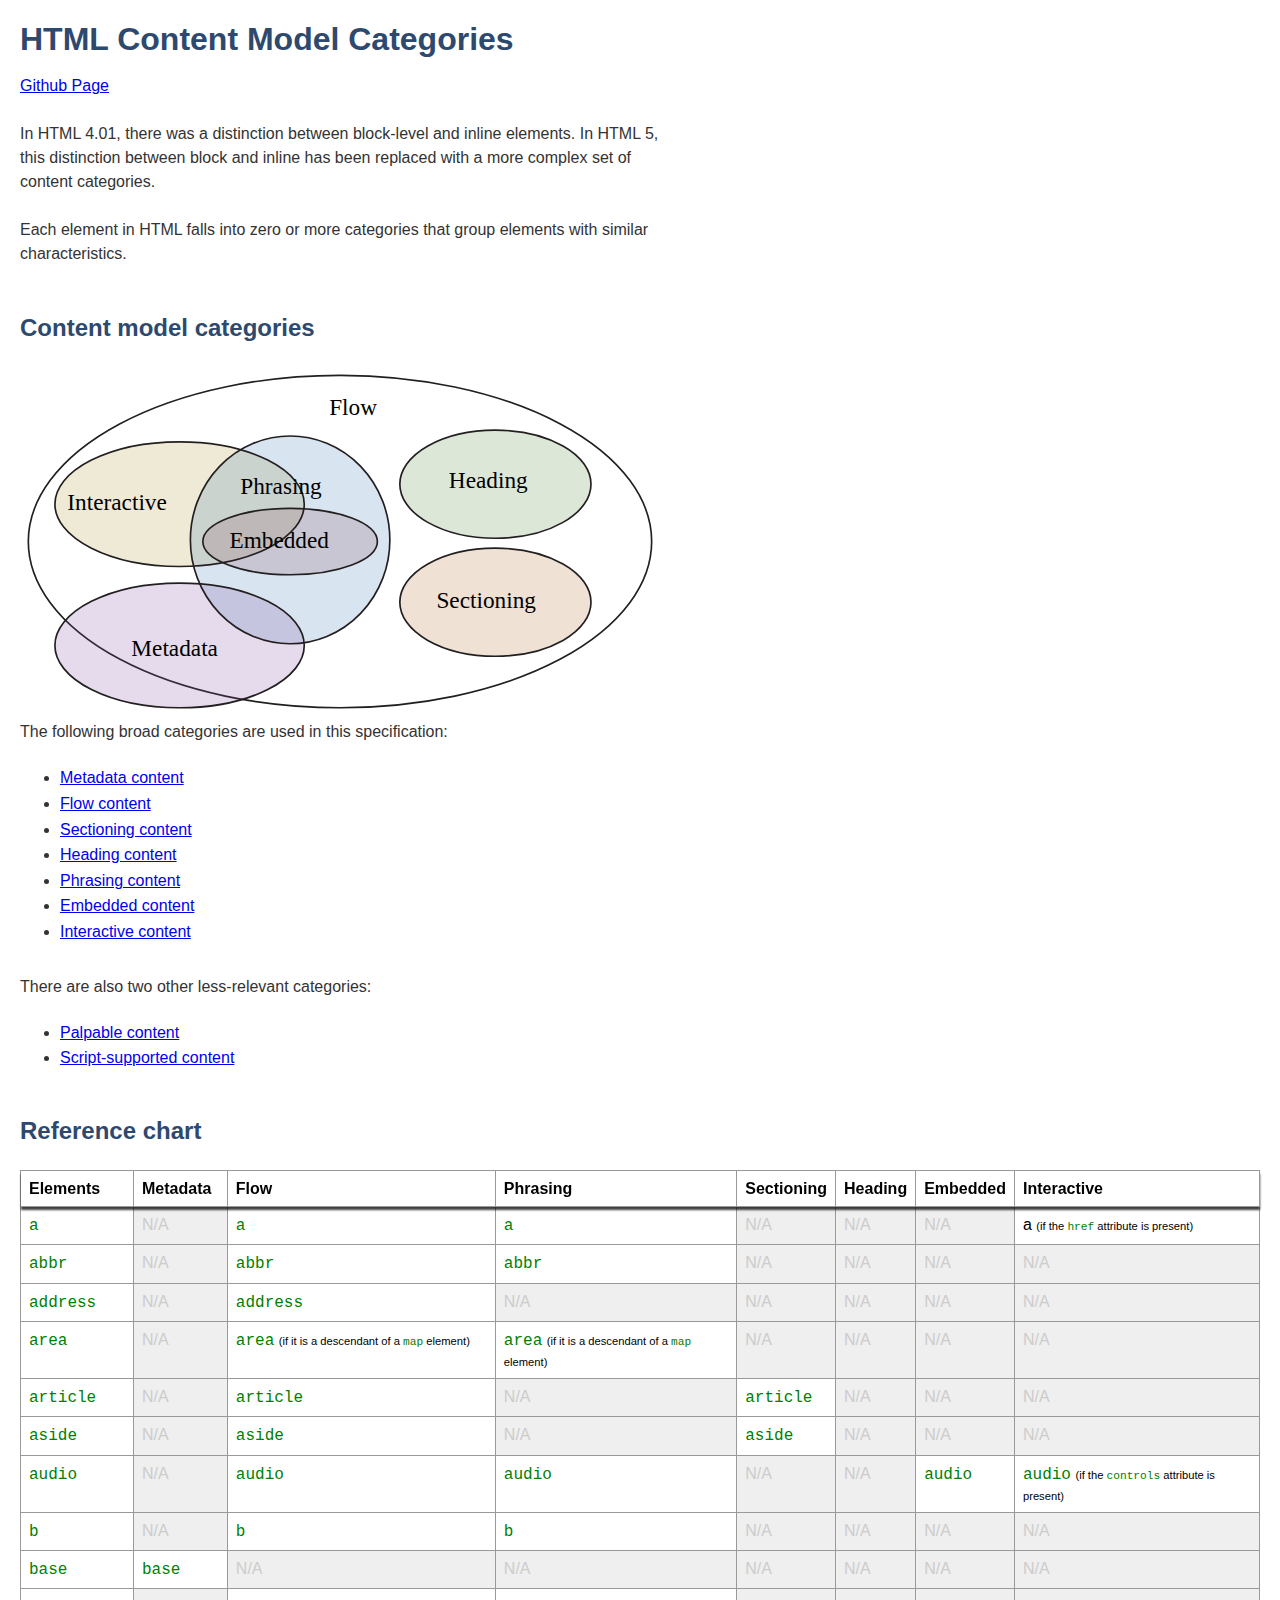
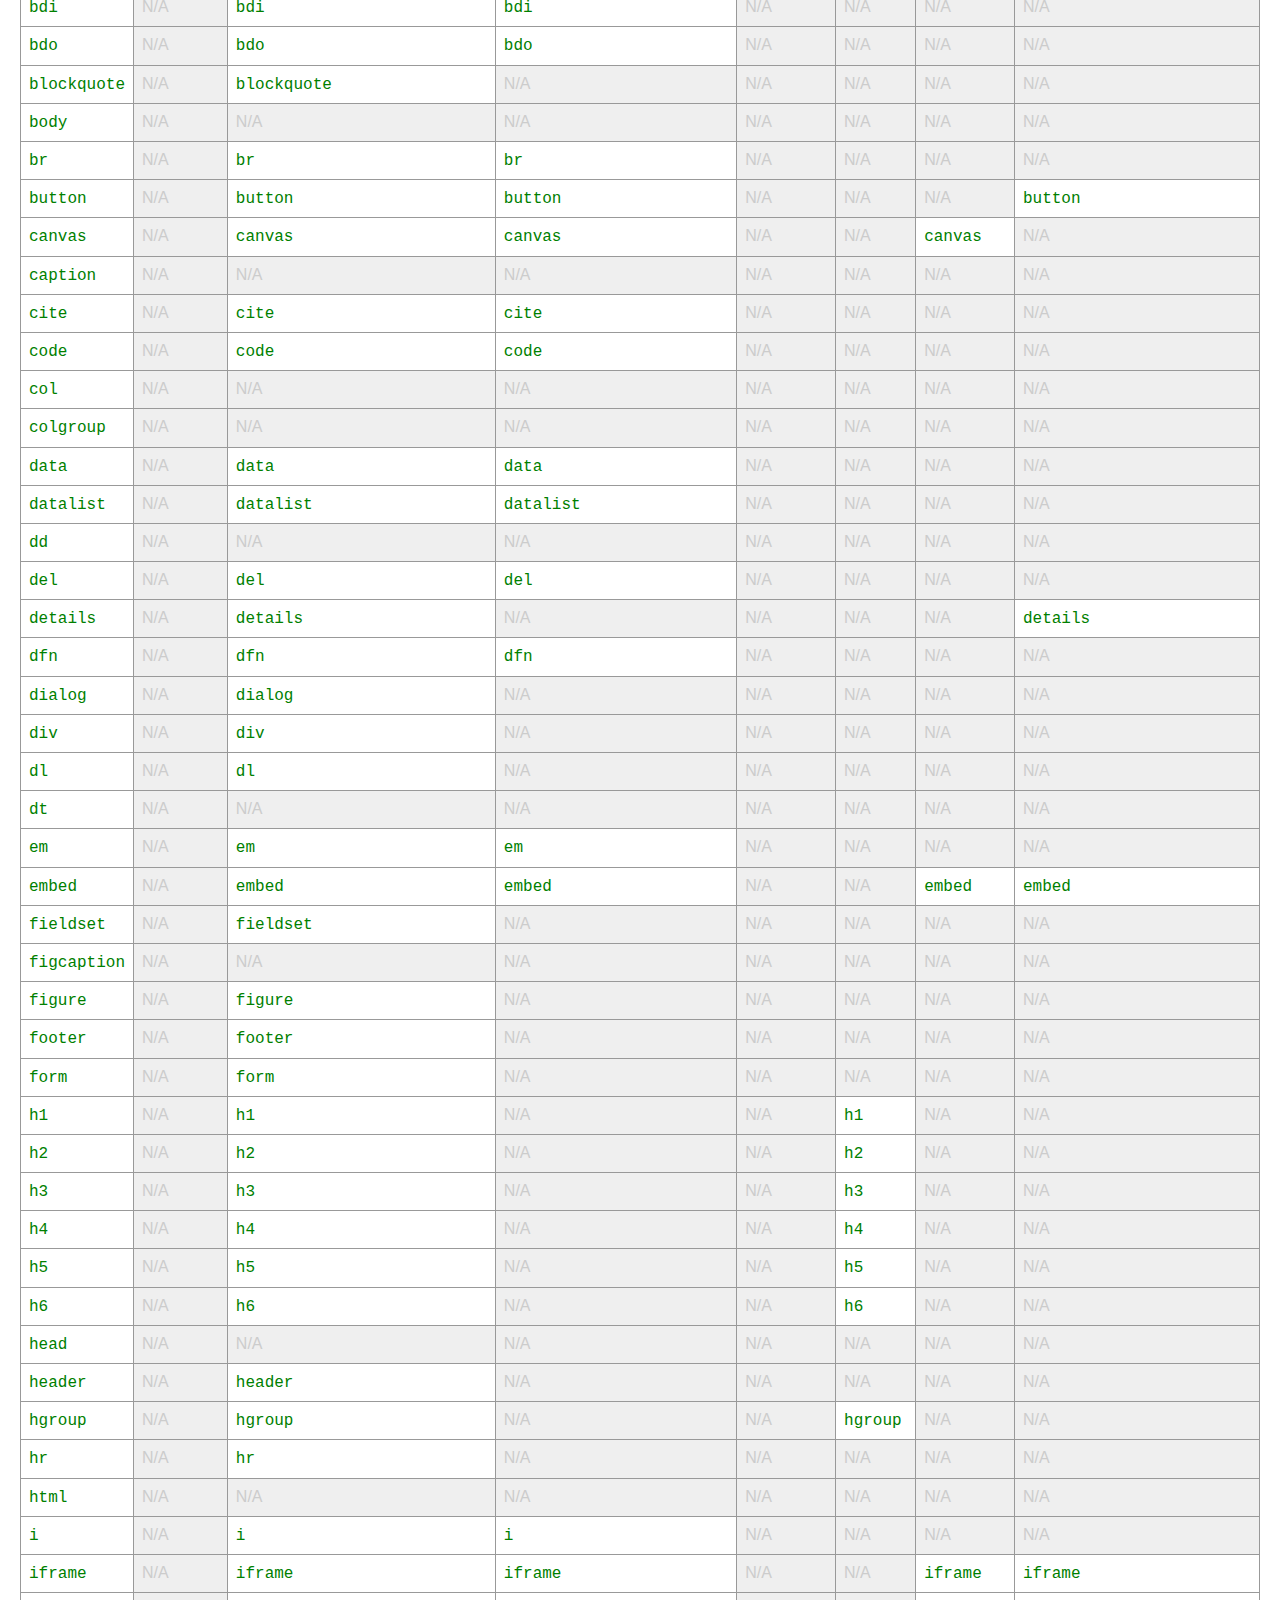
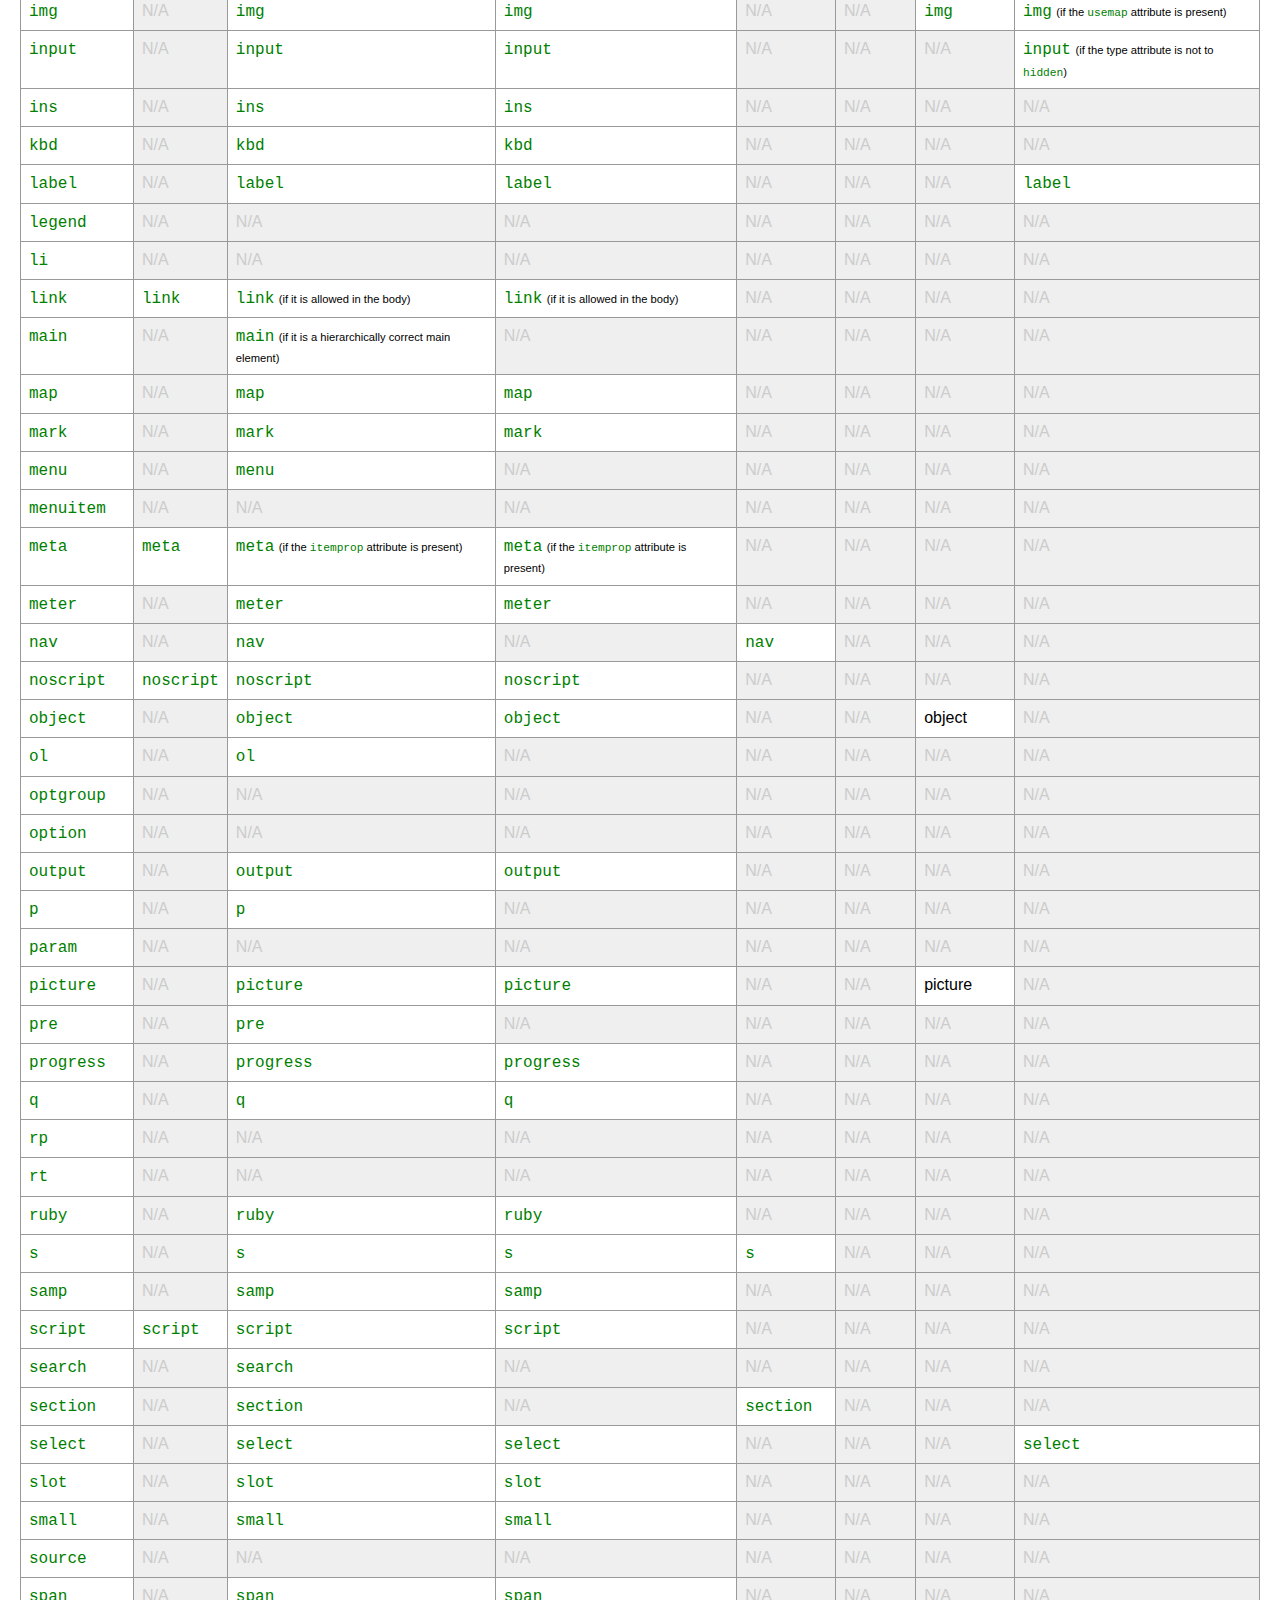
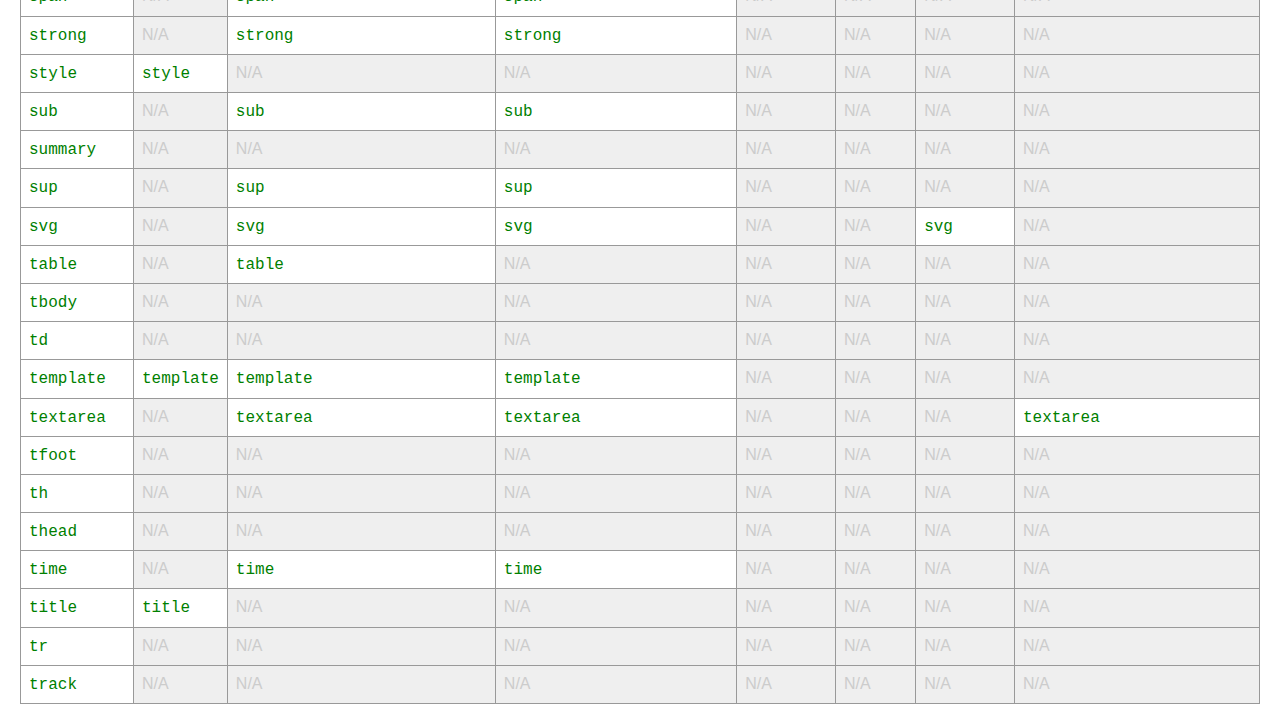
==== commit 271277f1: "Adjust all" ====
--- a/index.html
+++ b/index.html
@@ -55,35 +55,24 @@
       </svg>
     </div>
 
-    <h3><a href="https://html.spec.whatwg.org/multipage/dom.html#metadata-content">Metadata content</a></h3>
-    <p>Metadata content is content that sets up the presentation or behaviour of the rest of the content, or that sets up the relationship of the document with other documents.</p>
+    <p>The following broad categories are used in this specification:</p>
+    <ul>
+      <li><a href="https://html.spec.whatwg.org/multipage/dom.html#metadata-content-2" target="_blank">Metadata content</a></li>
+      <li><a href="https://html.spec.whatwg.org/multipage/dom.html#flow-content" target="_blank">Flow content</a></li>
+      <li><a href="https://html.spec.whatwg.org/multipage/dom.html#sectioning-content" target="_blank">Sectioning content</a></li>
+      <li><a href="https://html.spec.whatwg.org/multipage/dom.html#heading-content" target="_blank">Heading content</a></li>
+      <li><a href="https://html.spec.whatwg.org/multipage/dom.html#phrasing-content" target="_blank">Phrasing content</a></li>
+      <li><a href="https://html.spec.whatwg.org/multipage/dom.html#phrasing-content" target="_blank">Embedded content</a></li><li><a href="https://html.spec.whatwg.org/multipage/dom.html#phrasing-content" target="_blank">Interactive content</a></li>
+    </ul>
 
-    <h3><a href="https://html.spec.whatwg.org/multipage/dom.html#flow-content">Flow content</a></h3>
-    <p>Most elements that are used in the body of documents and applications are categorised as flow content. The only elements that are not considered flow elements are a subset of metadata elements. The older "block-level" category roughly corresponds to this flow content category.</p>
-
-    <h3><a href="https://html.spec.whatwg.org/multipage/dom.html#phrasing-content">Phrasing content</a></h3>
-    <p>Phrasing content is the text of the document, as well as elements that mark up that text within paragraphs. The older "inline" category corresponds to phrasing content.</p>
-
-    <h3><a href="https://html.spec.whatwg.org/multipage/dom.html#sectioning-content">Sectioning content</a></h3>
-    <p>Sectioning content is content that defines the scope of headers and footers.</p>
-
-    <h3><a href="https://html.spec.whatwg.org/multipage/dom.html#heading-content">Heading content</a></h3>
-    <p>Heading content defines the header of a section.</p>
-
-    <h3><a href="https://html.spec.whatwg.org/multipage/dom.html#embedded-content-2">Embedded content</a></h3>
-    <p>Embedded content is content that imports another resource into the document.</p>
-
-    <h3><a href="https://html.spec.whatwg.org/multipage/dom.html#interactive-content">Interactive content</a></h3>
-    <p>Interactive content is content that is specifically intended for user interaction.</p>
-
-    <h3><a href="https://html.spec.whatwg.org/multipage/dom.html#palpable-content">Palpable content</a></h3>
-    <p>Elements whose content model allows any flow content or phrasing content should have at least one node in its contents that is palpable content and that does not have the hidden attribute specified.</p>
-
-    <h3><a href="https://html.spec.whatwg.org/multipage/dom.html#script-supporting-elements">Script-supported content</a></h3>
-    <p>Script-supporting elements are those that do not represent anything themselves (i.e., they are not rendered), but are used to support scripts, e.g., to provide functionality for the user.</p>
-
+    <p>There are also two other less-relevant categories:</p>
+    <ul>
+      <li><a href="https://html.spec.whatwg.org/multipage/dom.html#palpable-content" target="_blank">Palpable content</a></li>
+      <li><a href="https://html.spec.whatwg.org/multipage/dom.html#script-supporting-elements" target="_blank">Script-supported content</a></li>
+    </ul>
   </div>
 
+  <h2>Reference chart</h2>
   <table>
     <thead>
       <tr>
--- a/assets/css/styles.css
+++ b/assets/css/styles.css
@@ -9,6 +9,7 @@
   font-family: helvetica, arial, sans-serif;
   color: #333;
   background: #fff;
+  line-height: 1.2;
 }
 
 h1, h2, h3, h4 {
@@ -17,7 +18,26 @@
 
 h1 {
   margin: 0 0 0.5em;
-  font-size: 1.8em;
+  font-size: 2em;
+}
+
+h2 {
+  margin: 2em 0 1em;
+  font-size: 1.5em;
+}
+
+p {
+  margin: 0 0 1.5em;
+  line-height: 1.5;
+}
+
+ul {
+  margin: 1em 0 2em;
+}
+
+li {
+  margin: 0 0 .3em;
+  line-height: 1.3;
 }
 
 code {
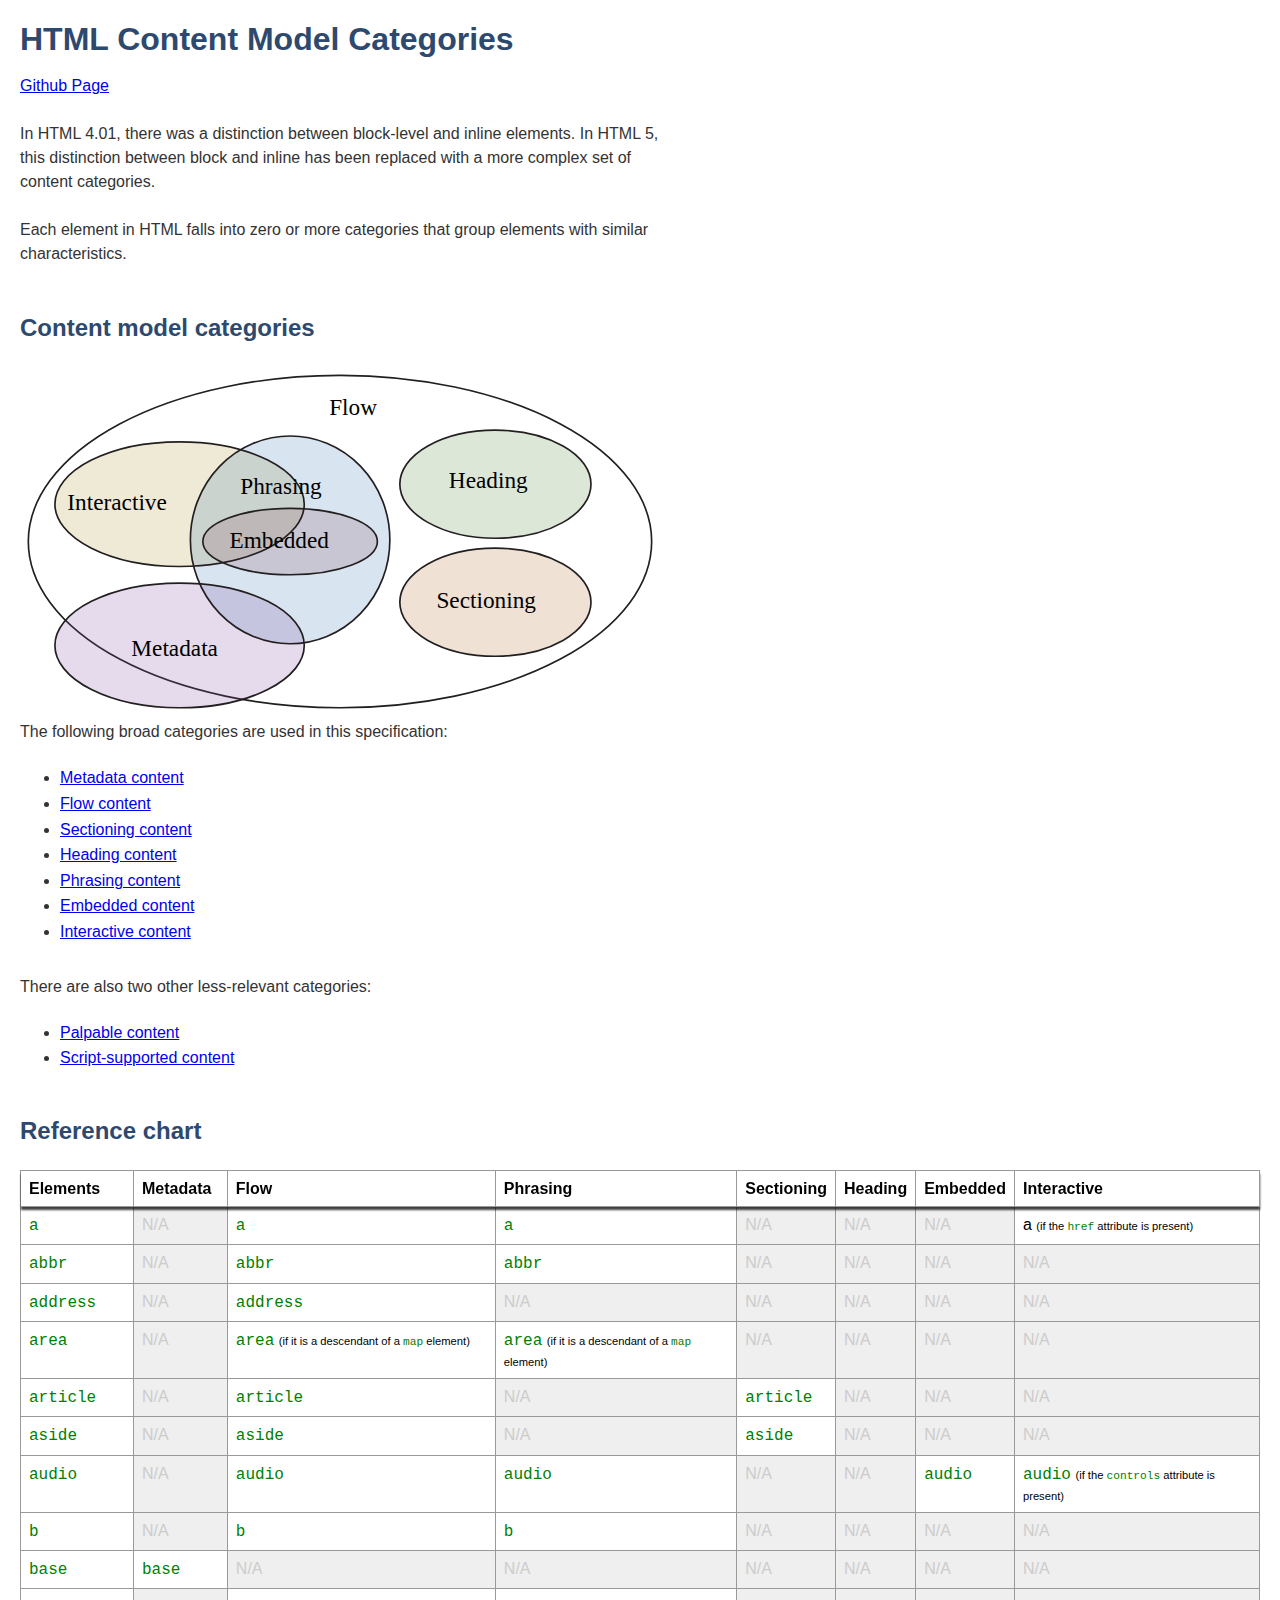
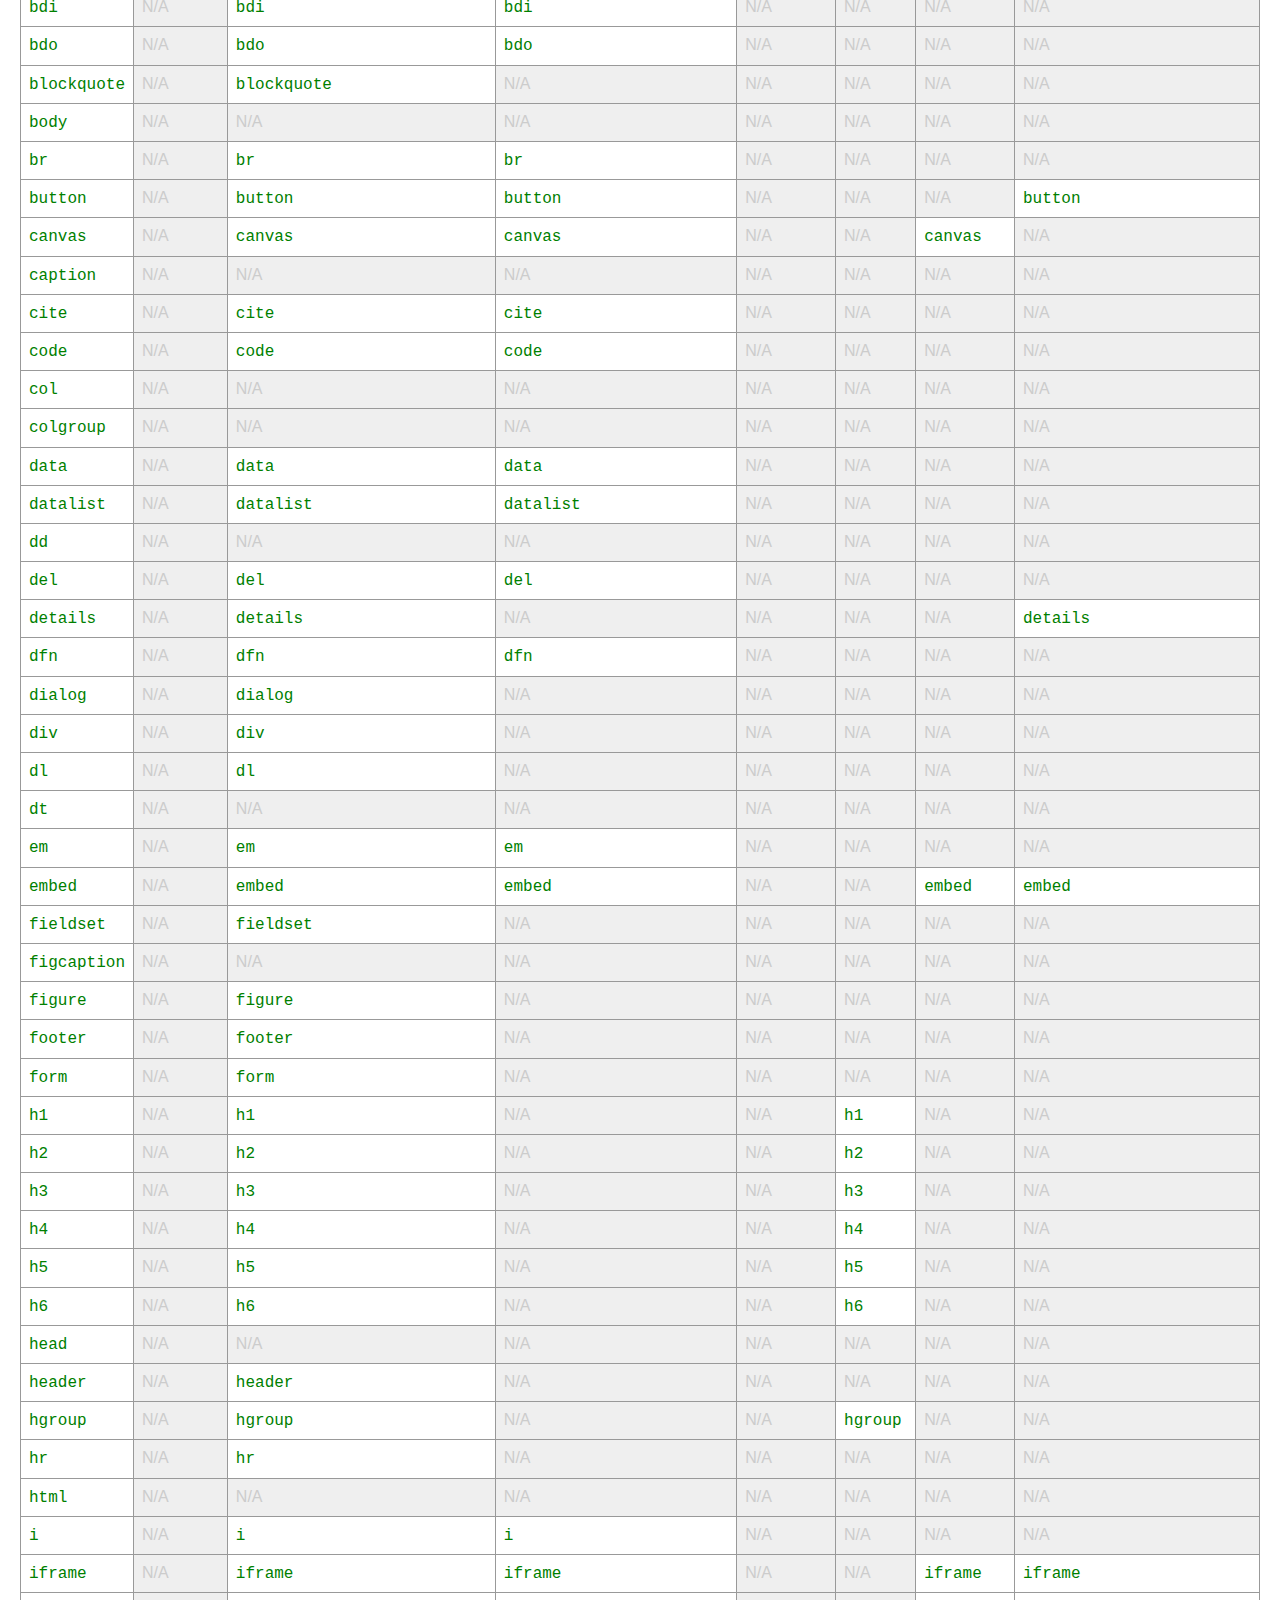
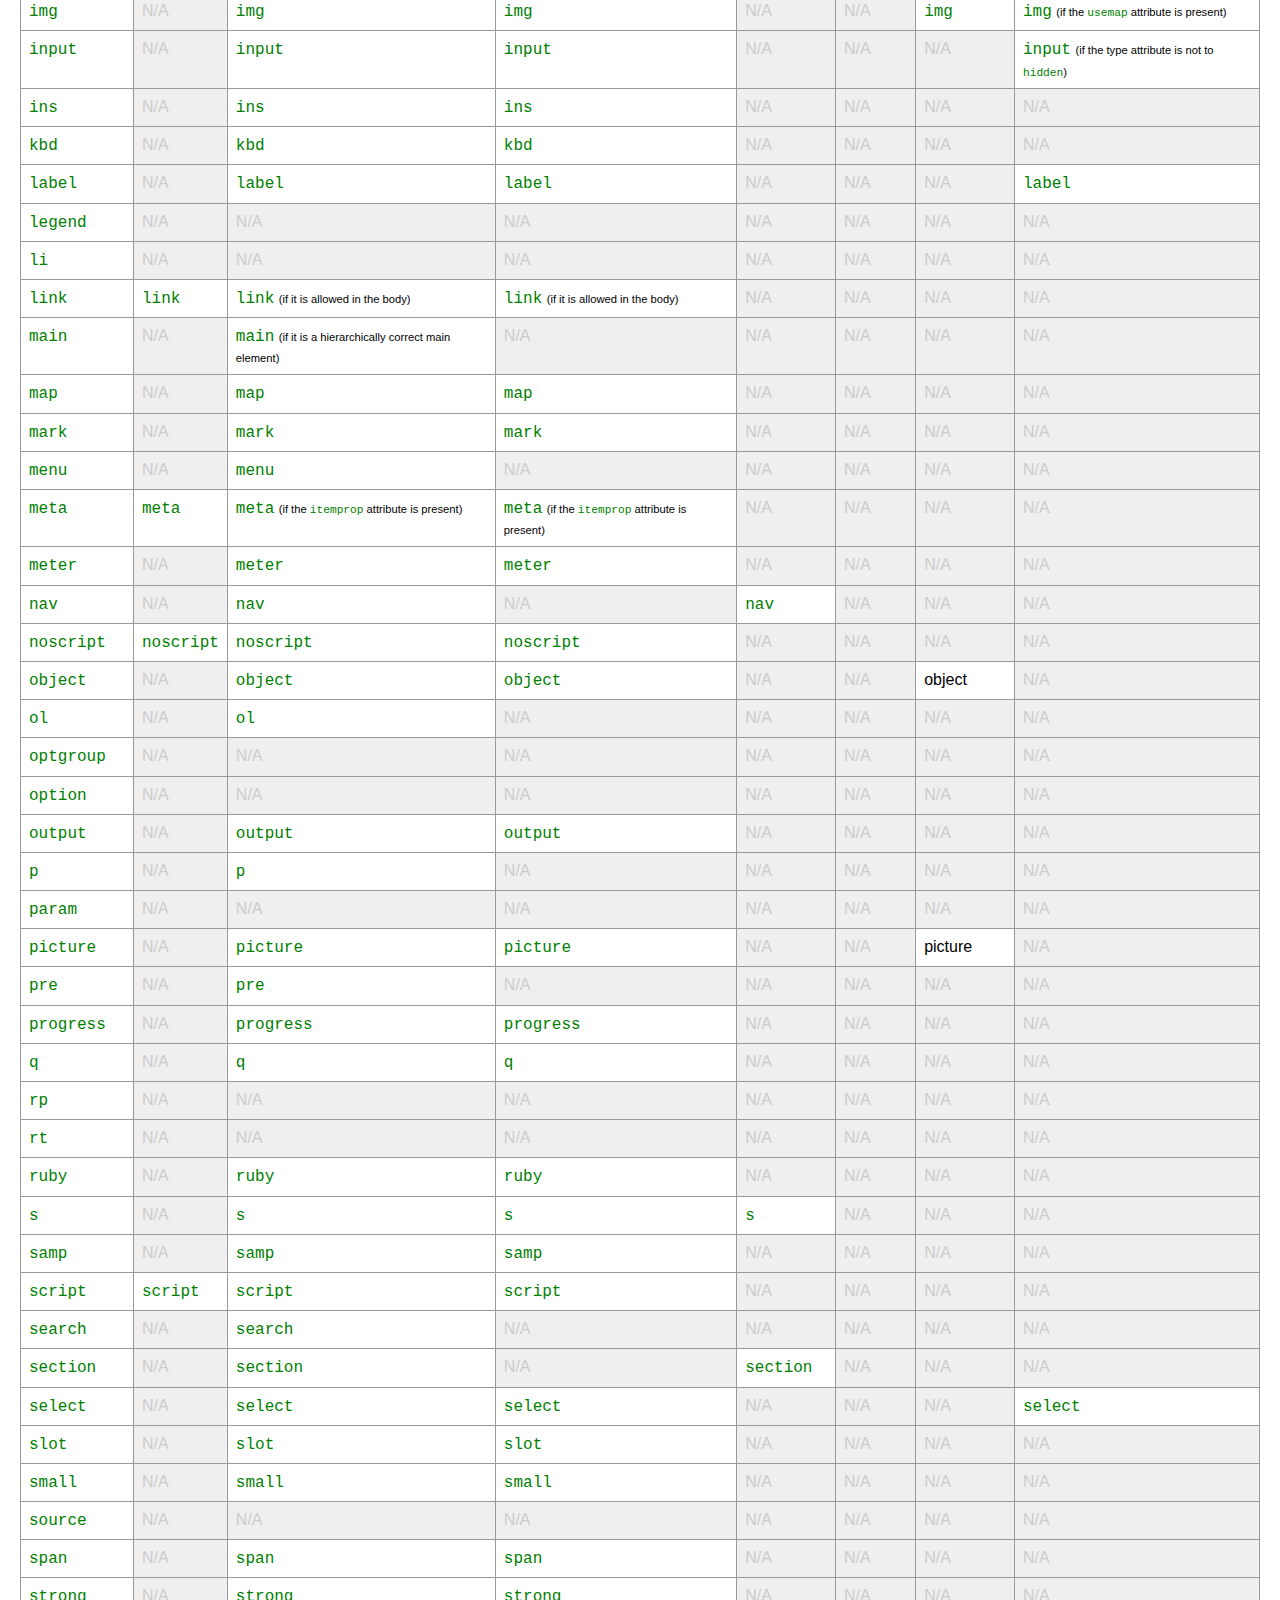
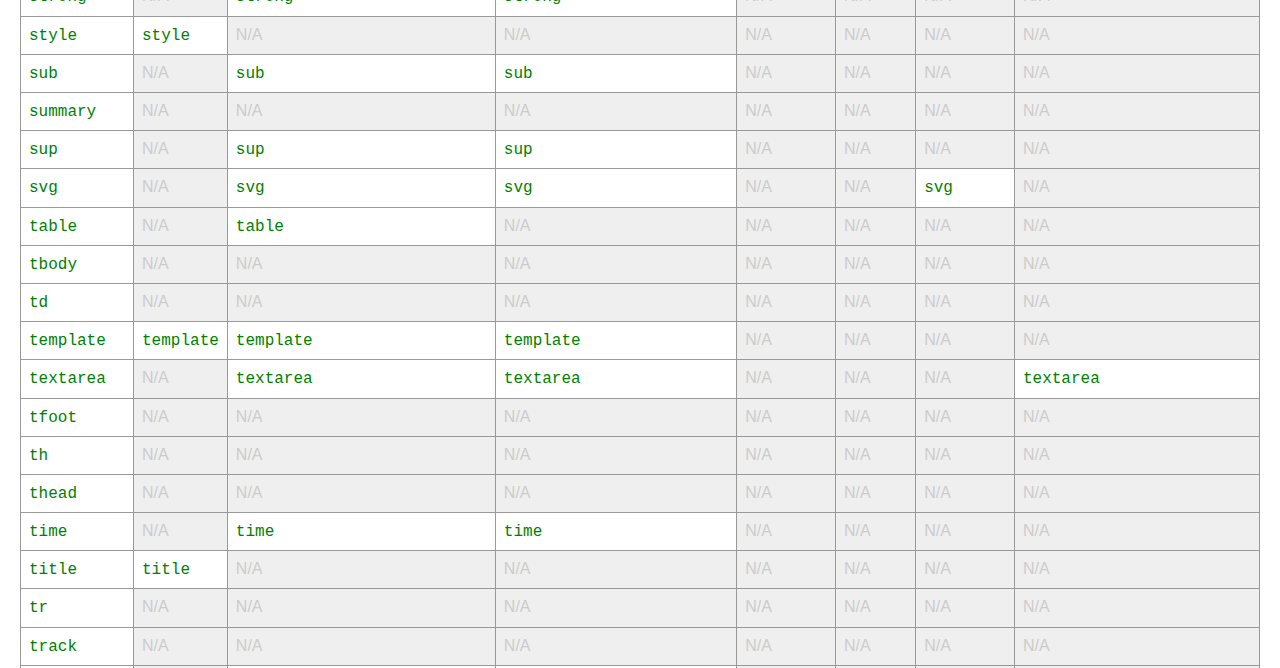
==== commit 467bda07: "Remove menuitem" ====
--- a/index.html
+++ b/index.html
@@ -718,16 +718,6 @@
         <td class="na">N/A</td>
       </tr>
       <tr>
-        <td><code>menuitem</code></td>
-        <td class="na">N/A</td>
-        <td class="na">N/A</td>
-        <td class="na">N/A</td>
-        <td class="na">N/A</td>
-        <td class="na">N/A</td>
-        <td class="na">N/A</td>
-        <td class="na">N/A</td>
-      </tr>
-      <tr>
         <td><code>meta</code></td>
         <td><code>meta</code></td>
         <td><code>meta</code> <span class="sm">(if the <code>itemprop</code> attribute is present)</span></td>
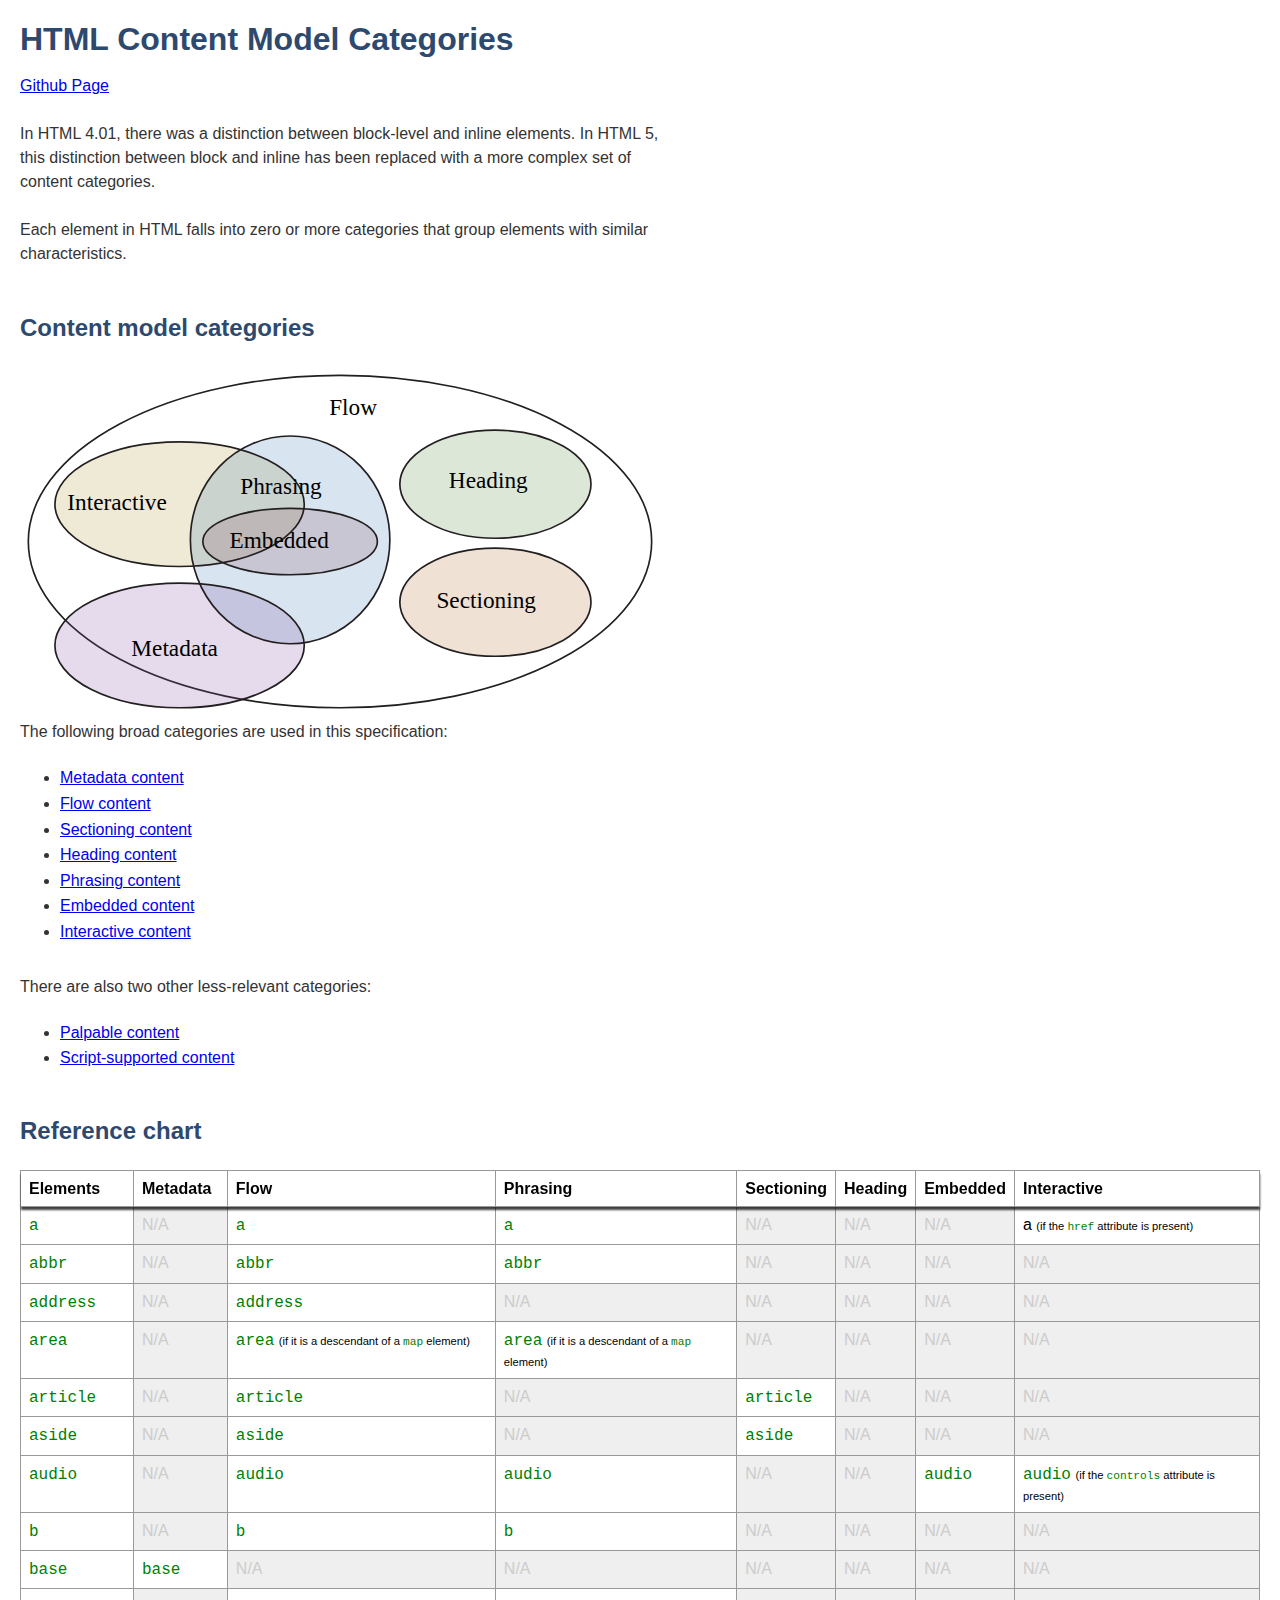
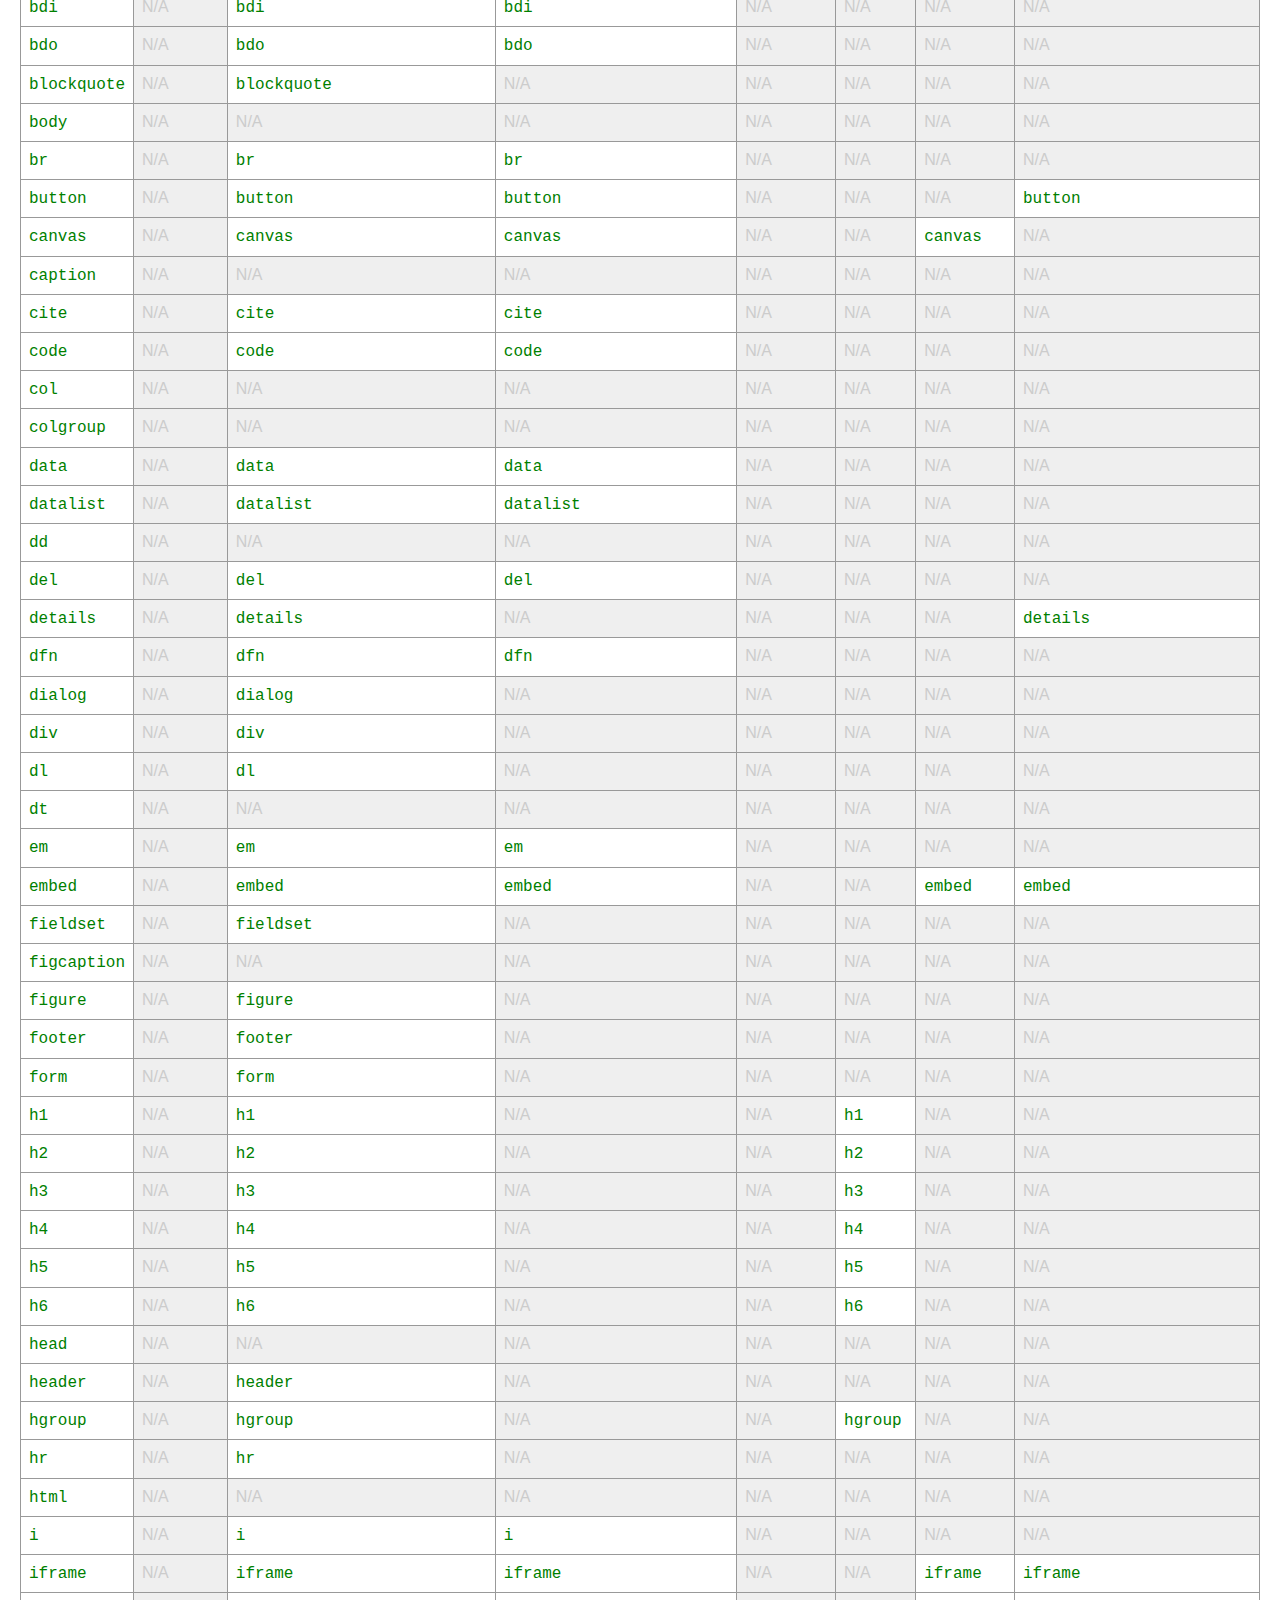
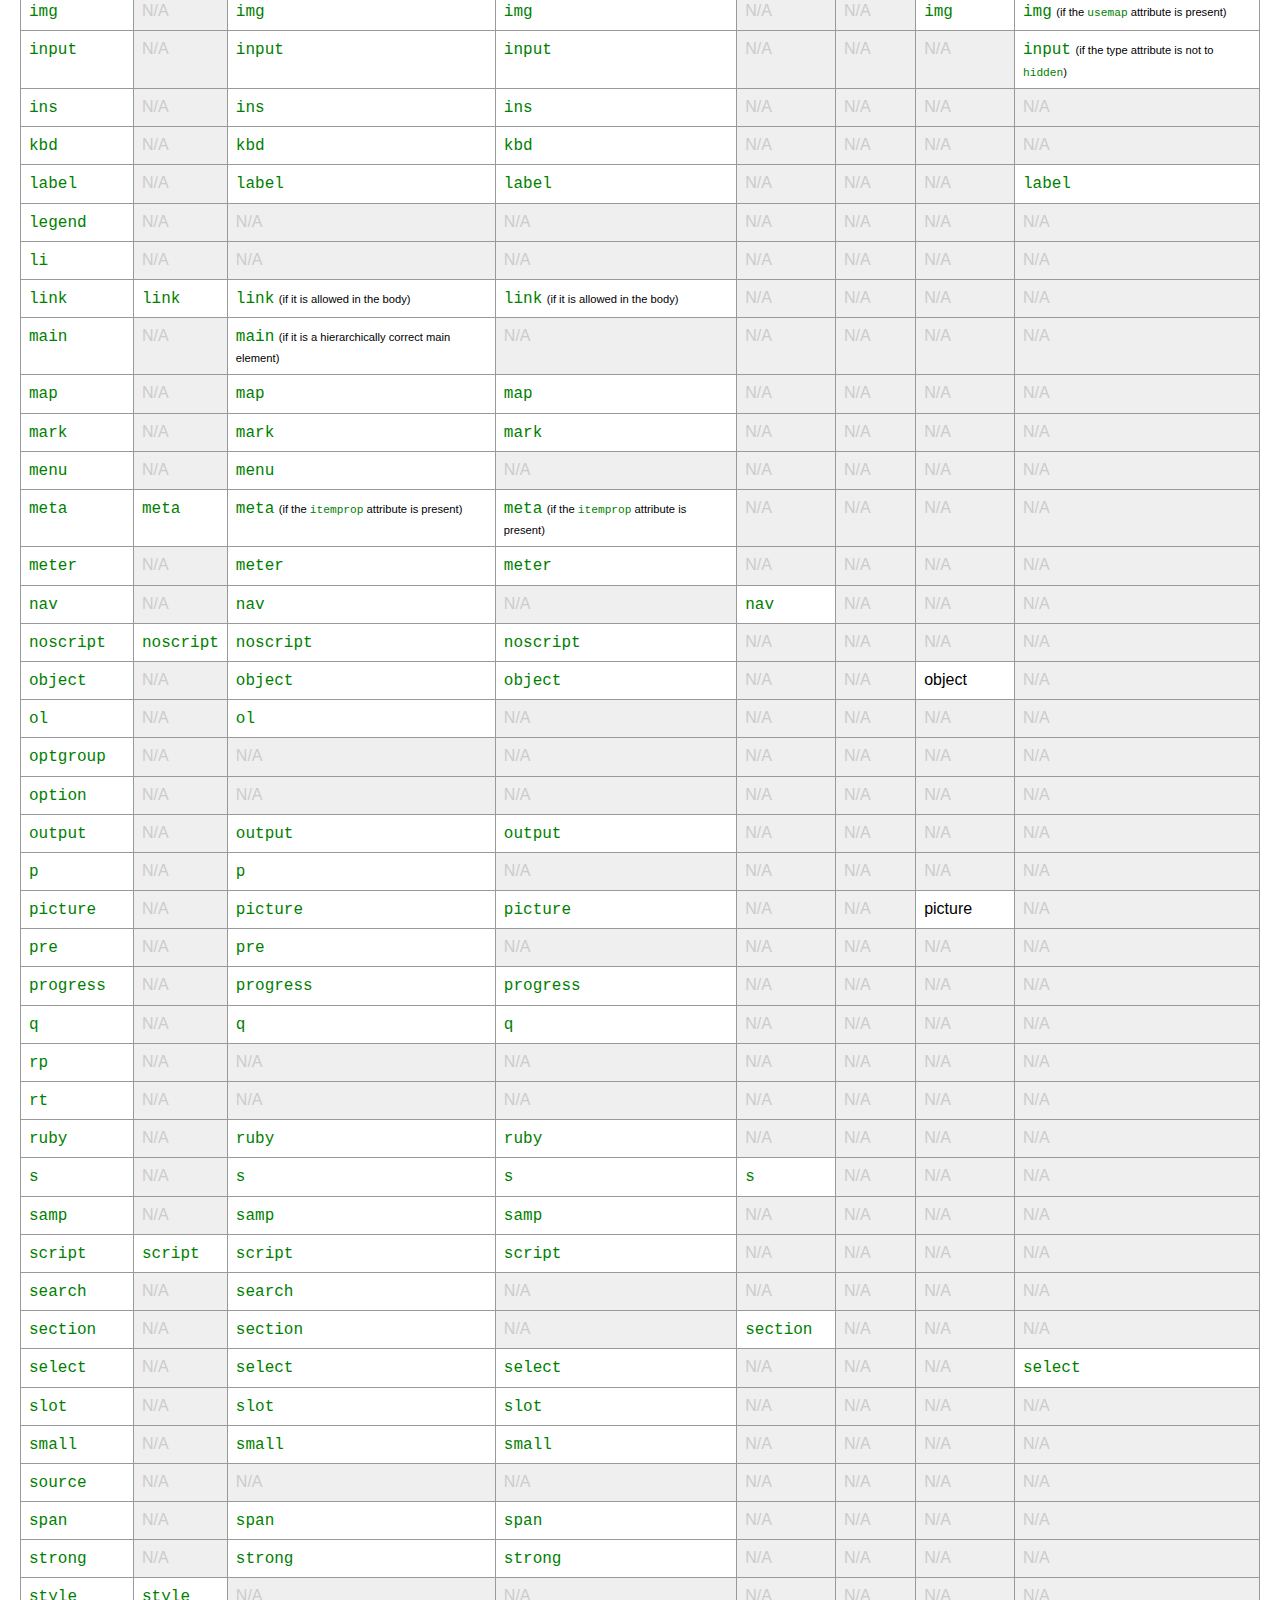
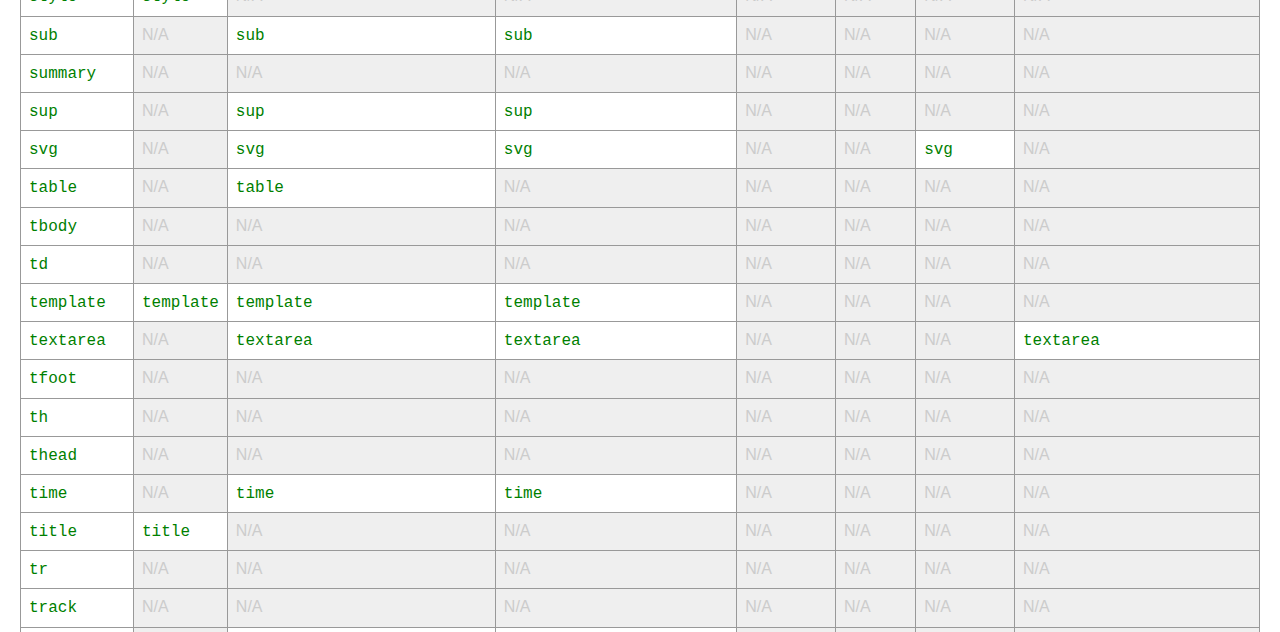
==== commit acf28891: "Remove the param element" ====
--- a/index.html
+++ b/index.html
@@ -818,16 +818,6 @@
         <td class="na">N/A</td>
       </tr>
       <tr>
-        <td><code>param</code></td>
-        <td class="na">N/A</td>
-        <td class="na">N/A</td>
-        <td class="na">N/A</td>
-        <td class="na">N/A</td>
-        <td class="na">N/A</td>
-        <td class="na">N/A</td>
-        <td class="na">N/A</td>
-      </tr>
-      <tr>
         <td><code>picture</code></td>
         <td class="na">N/A</td>
         <td><code>picture</code></td>
